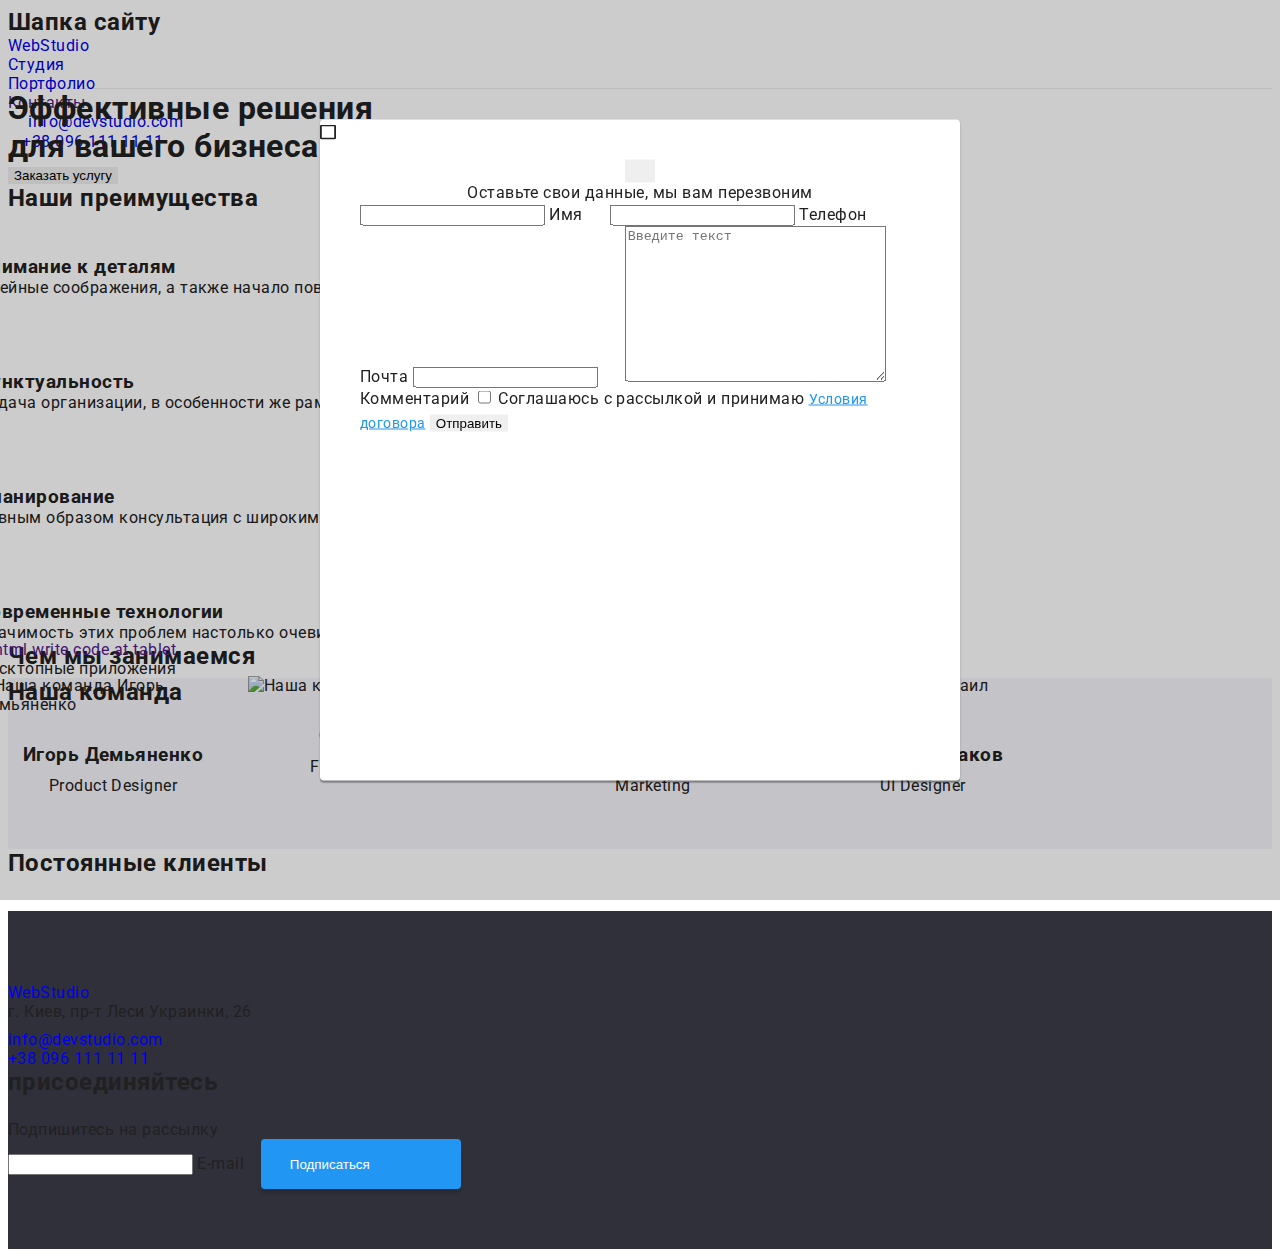
==== index.html @ 6c88e8db "div find" ====
<!DOCTYPE html>
<html lang="ru">

<head>
    <meta charset="UTF-8">
    <meta http-equiv="X-UA-Compatible" content="IE=edge">
    <meta name="viewport" content="width=device-width, initial-scale=1.0">
    <title>Document</title>
    <link
        href="https://fonts.googleapis.com/css2?family=Raleway:wght@700&family=Roboto:wght@400;500;700;900&display=swap"
        rel="stylesheet">
    <link rel="stylesheet" href="https://cdnjs.cloudflare.com/ajax/libs/modern-normalize/1.1.0/modern-normalize.min.css"
        integrity="sha512-wpPYUAdjBVSE4KJnH1VR1HeZfpl1ub8YT/NKx4PuQ5NmX2tKuGu6U/JRp5y+Y8XG2tV+wKQpNHVUX03MfMFn9Q=="
        crossorigin="anonymous" referrerpolicy="no-referrer" />
    <link rel="stylesheet" href="./css/styles.css">

</head>

<body>
        <!-- шапка сайта -->
    <header class="header">
        <h2 class="header__title header__title--visibility-hidden">Шапка сайту</h2>
        
        <div class="nav-tools container-leveling-pages">

            <nav class="navigation">

                    <a href="./index.html" class="logo"><span class="logo__text">Web</span>Studio</a>
                    
                    <ul class="nav-bar">
                        <li class="nav-bar__item"><a href="./index.html" class="nav-bar__link nav-bar__link--current">Студия</a></li>
                        <li class="nav-bar__item"><a href="./portfolio.html" class="nav-bar__link">Портфолио</a></li>
                        <li class="nav-bar__item"><a href="" class="nav-bar__link">Контакты</a></li>
                    </ul>

            </nav>

                <ul class="contacts">
                  
                    <li class="contacts__item">
                        <a href="mailto:info@devstudio.com" class="contacts__link">
                            <svg class="contacts__icon" width="16px" height="12px">
                                <use href="./images/icon/icons.svg#letter"></use>
                            </svg>
                            info@devstudio.com
                        </a>
                    </li>

                    <li class="contacts__item">

                        <a href="tel:+380961111111" class="contacts__link">
                            <svg class="contacts__icon" width="10px" height="16px">
                                <use href="./images/icon/icons.svg#smartphone"></use>
                            </svg>
                            +38 096 111 11 11
                        </a>
                    </li>

                </ul>

        </div>
    </header>
        <!-- Головна частина сторінки -->
    <main>
        <!-- Ефективне рішення -->
        <section class="baner">
            <div class="hero container-leveling-pages">
                <h1 class="hero__title">Эффективные решения <br> для вашего бизнеса</h1>
                <button data-modal-open type="button" class="hero__btn" aria-label="Заказать услугу">Заказать услугу</button>
            </div>
        </section>
        <!-- Наші переваги -->
        <section class="our-advantages section-pading">

            <div class="advantages container-leveling-pages">

                <h2 class="advantages__title header__title--visibility-hidden">Наши преимущества</h2> <!-- Скритий заголовок -->
                
                <ul class="advantages-list">

                    <li class="advantages-list__card">
                        <div class="advantages-list__hold">
                            <svg class="advantages-list__icon" width="70" height="70">
                                <use href="./images/icon/icons.svg#antenna"></use>
                            </svg>
                        </div>
                        <h3 class="advantages-list__title">Внимание к деталям</h3>
                        <p class="advantages-list__description">Идейные соображения, а также начало повседневной работы по
                            формированию позиции.</p>
                    </li>

                    <li class="advantages-list__card">
                        <div class="advantages-list__hold">
                            <svg class="advantages-list__icon" width="70" height="70">
                                <use href="./images/icon/icons.svg#clock"></use>
                            </svg>
                        </div>
                        <h3 class="advantages-list__title">Пунктуальность</h3>
                        <p class="advantages-list__description">Задача организации, в особенности же рамки и место обучения
                            кадров влечет за собой.</p>
                    </li>

                    <li class="advantages-list__card">
                        <div class="advantages-list__hold">
                            <svg class="advantages-list__icon" width="70" height="70">
                                <use href="./images/icon/icons.svg#diagram"></use>
                            </svg>
                        </div>
                        <h3 class="advantages-list__title">Планирование</h3>
                        <p class="advantages-list__description">Равным образом консультация с широким активом в значительной
                            степени обуславливает.</p>
                    </li>

                    <li class="advantages-list__card">
                        <div class="advantages-list__hold">
                            <svg class="advantages-list__icon" width="70" height="70">
                                <use href="./images/icon/icons.svg#astronaut"></use>
                            </svg>
                        </div>
                        <h3 class="advantages-list__title">Современные технологии</h3>
                        <p class="advantages-list__description">Значимость этих проблем настолько очевидна, что реализация
                            плановых заданий.</p>
                    </li>

                </ul>

            </div>

        </section>

        <!-- Чим ми займаємся -->
        <section class="we-do section-pading ">
            <div class="we-works container-leveling-pages">
                <h2 class="we-works__title">Чем мы занимаемся</h2>
              
                <ul class="we-do-list">
                   
                    <li class="we-do-list__item">
                        <div class="we-do-list__image-hold">
                            <a href="" class="we-do-list__link"><img src="./images/we_do/html_write_code_at_tablet.jpg"
                                    alt="html write code at tablet" width="370"></a>
                            <div class="we-do-list__sign-holder">
                                <p class="we-do-list__description">Десктопные приложения</p>
                            </div>
                        </div>
                    </li>

                    <li class="we-do-list__item">
                        <div class="we-do-list__image-hold">
                            <a href="" class="we-do-list__link"><img src="./images/we_do/check_modile_format_website.jpg"
                                    alt="check modile format website" width="370"></a>
                            <div class="we-do-list__sign-holder">
                                <p class="we-do-list__description">Мобильные приложения</p>
                            </div>
                        </div>
                    </li>

                    <li class="we-do-list__item">
                        <div class="we-do-list__image-hold">
                            <a href="" class="we-do-list__link"><img src="./images/we_do/choose_color_on_tablet.jpg"
                                    alt="choose color on tablet" width="370"></a>
                            <div class="we-do-list__sign-holder">
                                <p class="we-do-list__description">Дизайнерские решения</p>
                            </div>
                        </div>
                    </li>

                </ul>
                
            </div>
        </section>
        <!-- Наша команда -->
        <section class="team section-pading">
            <div class="brigade container-leveling-pages">
                <h2 class="brigade__title ">Наша команда</h2>
                <ul class="team-list team-card-holder ">

                    <li class="team-list__item">
                        <article class="card">
                            <div class="img-workers">
                                <img src="./images/team/igor_demjanenko.jpg" alt="Наша команда Игорь Демьяненко"
                                    width="270" class="img-workers__images">
                            </div>

                            <div class="caption-pictures">

                                <h3 class="caption-pictures__sign">Игорь Демьяненко</h3>
                                <p class="caption-pictures__profession">Product Designer</p>
                               
                                <div class="social-network">

                                    <a href="#" class="social-network__link" aria-label="instagram">
                                        <svg class="social-network__icon" width="20" height="20">
                                            <use href="./images/icon/icons.svg#instagram"></use>
                                        </svg>
                                    </a>
                                    <a href="#" class="social-network__link">
                                        <svg class="social-network__icon" width="20" height="20" aria-label="twitter">
                                            <use href="./images/icon/icons.svg#twitter"></use>
                                        </svg>
                                    </a>
                                    <a href="#" class="social-network__link">
                                        <svg class="social-network__icon" width="20" height="20" aria-label="facebook">
                                            <use href="./images/icon/icons.svg#facebook"></use>
                                        </svg>
                                    </a>
                                    <a href="#" class="social-network__link">
                                        <svg class="social-network__icon" width="20" height="20" aria-label="linkedin">
                                            <use href="./images/icon/icons.svg#linkedin"></use>
                                        </svg>
                                    </a>

                                </div>

                            </div>
                        </article>
                    </li>

                    <li class="team-list__item">
                        <article class="card">

                            <div class="img-workers">
                                <img src="./images/team/olga_repina.jpg" alt="Наша команда Ольга Репина" width="270" class="img-workers__images">
                            </div>

                            <div class="caption-pictures">
                                <h3 class="caption-pictures__sign">Ольга Репина</h3>
                                <p class="caption-pictures__profession">Frontend Developer</p>

                                <div class="social-network">

                                    <a href="#" class="social-network__link" aria-label="instagram">
                                        <svg class="social-network__icon" width="20" height="20">
                                            <use href="./images/icon/icons.svg#instagram"></use>
                                        </svg>
                                    </a>
                                    <a href="#" class="social-network__link">
                                        <svg class="social-network__icon" width="20" height="20" aria-label="twitter">
                                            <use href="./images/icon/icons.svg#twitter"></use>
                                        </svg>
                                    </a>
                                    <a href="#" class="social-network__link">
                                        <svg class="social-network__icon" width="20" height="20" aria-label="facebook">
                                            <use href="./images/icon/icons.svg#facebook"></use>
                                        </svg>
                                    </a>
                                    <a href="#" class="social-network__link">
                                        <svg class="social-network__icon" width="20" height="20" aria-label="linkedin">
                                            <use href="./images/icon/icons.svg#linkedin"></use>
                                        </svg>
                                    </a>

                                </div>

                            </div>
                        </article>
                    </li>

                    <li class="team-list__item">
                        <article class="card">

                            <div class="img-workers">
                                <img src="./images/team/nikolai_tarasov.jpg" alt="Наша команда Николай Тарасов "
                                    width="270" class="img-workers__images">
                            </div>

                            <div class="caption-pictures">
                                <h3 class="caption-pictures__sign">Николай Тарасов</h3>
                                <p class="caption-pictures__profession">Marketing</p>

                                <div class="social-network">

                                    <a href="#" class="social-network__link" aria-label="instagram">
                                        <svg class="social-network__icon" width="20" height="20">
                                            <use href="./images/icon/icons.svg#instagram"></use>
                                        </svg>
                                    </a>
                                    <a href="#" class="social-network__link">
                                        <svg class="social-network__icon" width="20" height="20" aria-label="twitter">
                                            <use href="./images/icon/icons.svg#twitter"></use>
                                        </svg>
                                    </a>
                                    <a href="#" class="social-network__link">
                                        <svg class="social-network__icon" width="20" height="20" aria-label="facebook">
                                            <use href="./images/icon/icons.svg#facebook"></use>
                                        </svg>
                                    </a>
                                    <a href="#" class="social-network__link">
                                        <svg class="social-network__icon" width="20" height="20" aria-label="linkedin">
                                            <use href="./images/icon/icons.svg#linkedin"></use>
                                        </svg>
                                    </a>

                                </div>

                            </div>
                        </article>
                    </li>

                    <li class="team-list__item">
                        <article class="card">

                            <div class="img-workers">
                                <img src="./images/team/mihail_ermakov.jpg" alt="Наша команда Михаил Ермаков "
                                    width="270" class="img-workers__images">
                            </div>

                            <div class="caption-pictures">
                                <h3 class="caption-pictures__sign">Михаил Ермаков</h3>
                                <p class="caption-pictures__profession">UI Designer</p>

                                <div class="social-network">

                                    <a href="#" class="social-network__link" aria-label="instagram">
                                        <svg class="social-network__icon" width="20" height="20">
                                            <use href="./images/icon/icons.svg#instagram"></use>
                                        </svg>
                                    </a>
                                    <a href="#" class="social-network__link">
                                        <svg class="social-network__icon" width="20" height="20" aria-label="twitter">
                                            <use href="./images/icon/icons.svg#twitter"></use>
                                        </svg>
                                    </a>
                                    <a href="#" class="social-network__link">
                                        <svg class="social-network__icon" width="20" height="20" aria-label="facebook">
                                            <use href="./images/icon/icons.svg#facebook"></use>
                                        </svg>
                                    </a>
                                    <a href="#" class="social-network__link">
                                        <svg class="social-network__icon" width="20" height="20" aria-label="linkedin">
                                            <use href="./images/icon/icons.svg#linkedin"></use>
                                        </svg>
                                    </a>

                                </div>

                            </div>
                        </article>
                    </li>
                </ul>
            </div>
        </section>
        <!-- Наші клієнти -->
        <section class="our-client section-pading">

            <div class="clients container-leveling-pages">

                <h2 class="clients__title">Постоянные клиенты</h2>
                
                <ul class="clients-list">
                    
                    <li class="clients-list__item">

                        <a href="#" class="clients-list__link">
                            <svg class="clients-list__icon" width="106" height="60">
                                <use href="./images/icon/icons.svg#ya_co"></use>
                            </svg>
                        </a>

                    </li>

                    <li class="clients-list__item">

                        <a href="#" class="clients-list__link">
                            <svg class="clients-list__icon" width="106" height="60">
                                <use href="./images/icon/icons.svg#company"></use>
                            </svg>
                        </a>

                    </li>

                    <li class="clients-list__item">
                        <a href="#" class="clients-list__link">
                            <svg class="clients-list__icon" width="106" height="60">
                                <use href="./images/icon/icons.svg#company_2"></use>
                            </svg>
                        </a>
                    </li>

                    <li class="clients-list__item">
                        <a href="#" class="clients-list__link">
                            <svg class="clients-list__icon" width="106" height="60">
                                <use href="./images/icon/icons.svg#foster"></use>
                            </svg>
                        </a>
                    </li>

                    <li class="clients-list__item">

                        <a href="#" class="clients-list__link">
                            <svg class="clients-list__icon" width="106" height="60">
                                <use href="./images/icon/icons.svg#brand"></use>
                            </svg>
                        </a>

                    </li>

                    <li class="clients-list__item">

                        <a href="#" class="clients-list__link">
                            <svg class="clients-list__icon" width="106" height="60">
                                <use href="./images/icon/icons.svg#company_3"></use>
                            </svg>
                        </a>

                    </li>
                </ul>
            </div>
        </section>
    </main>
        <!-- Футер -->
    <footer class="footer">

        <div class="footer-holder container-leveling-pages">

            <div class="footer-contact">

                <a href="./index.html" class="logo logo--light"><span class="logo__text">Web</span>Studio</a>
                
                <address class="adress">

                    <p class="adress__line">г. Киев, пр-т Леси Украинки, 26</p>
                    
                    <ul class="footer-contact-list">

                        <li class="footer-contact-list__item">
                            <a href="mailto:info@devstudio.com" class="footer-contact-list__link">info@devstudio.com</a>
                        </li>

                        <li class="footer-contact-list__item">
                            <a href="tel:+380961111111" class="footer-contact-list__link">+38 096 111 11 11</a>
                        </li>
                   
                    </ul>

                </address>
            </div>

            <div class="join">

                <h2 class="join__title">присоединяйтесь</h2>

                <div class="social-network">

                    <a href="#" class="social-network__link social-network__link--darken">
                        <svg class="social-network__icon" width="20px" height="20px">
                            <use href="./images/icon/icons.svg#instagram"></use>
                        </svg>
                    </a>

                    <a href="#" class="social-network__link social-network__link--darken">
                        <svg class="social-network__icon" width="20px" height="20px">
                            <use href="./images/icon/icons.svg#twitter"></use>
                        </svg>
                    </a>

                    <a href="#" class="social-network__link social-network__link--darken">
                        <svg class="social-network__icon" width="20px" height="20px">
                            <use href="./images/icon/icons.svg#facebook"></use>
                        </svg>
                    </a>

                    <a href="#" class="social-network__link social-network__link--darken">
                        <svg class="social-network__icon" width="20px" height="20px">
                            <use href="./images/icon/icons.svg#linkedin"></use>
                        </svg>
                    </a>

                </div>

            </div>

            <div class="newsletter-subscribe">

                <p class="newsletter-subscribe__title">Подпишитесь на рассылку</p>
                
                <form class="form-subscribe">

                    <div class="register">
                    <input
                     type="email"
                     name="email_news"
                     id="mail_news"
                     class="register__input"
                     placeholder=" "/>
                        
                     <label for="mail_news" class="register__label">E-mail</label>
                     <button type="submit" class="register__button subscribe-btn">
                        Подписаться
                        <svg class="register__icon send-email" width="24" height="24">
                        <use href="./images/icon/icons.svg#send"></use>
                    </svg>
                    </button> 
                    </div>
                    
                </form>
             
            </div>

        </div>
    </footer>
        <!-- Модальне вікно -->
    <div class="backdrop backdrop--is-hidden" data-modal>

        <div class="modal">

            <button data-modal-close class="modal__button-close">

                <svg class="modal__icon" width="18" height="18">
                    <use href="./images/icon/icons.svg#close_black"></use>
                </svg>

            </button>

            <p class="modal__title">Оставьте свои данные, мы вам перезвоним</p>
            
            <div class="registration-form">
                
                <label for="user-name" class="registration-form__field">
                    <input type="text" name="user_name" id="user-name" class="registration-form__input"  minlength="5"/>
                    <span class="registration-form__name">Имя</span>
                    <span class="">
                        <svg class="registration-form__icon" width="18" height="18">
                            <use href="./images/icon/icons.svg#person_black"></use>
                        </svg>
                    </span>
                </label>

                <label for="user-phone" class="registration-form__field">
                    <input type="tel" name="user_phone" id="user-phone" class="registration-form__input" />
                    <span class="registration-form__name">Телефон</span>
                    <span class="">
                        <svg class="registration-form__icon" width="18" height="18">
                            <use href="./images/icon/icons.svg#phone_black"></use>
                        </svg>
                    </span>
                </label>

                <label for="user-mail" class="registration-form__field">
                    <span class="registration-form__name">Почта</span>
                    <input type="email" name="user_mail" id="user-mail" class="registration-form__input" />
                    <span class="">
                        <svg class="registration-form__icon" width="18" height="18">
                            <use href="./images/icon/icons.svg#email_black"></use>
                        </svg>
                    </span>
                </label>

                <label for="textarea" class="registration-form__area">
                    <textarea name="textarea" id="textarea" cols="30" rows="10" class="registration-form__area-input" placeholder="Введите текст"></textarea>
                    <span class="registration-form__name">Комментарий </span>
                </label>

                <label for="check" class="registration-form__checkbox">
                    <input type="checkbox" class="registration-form__checkbox-input" id="check" required value="check"/>
                    Соглашаюсь с рассылкой и принимаю 
                    <a href="#" class="contract">Условия договора</a>
                    <span class="check-icon"></span>
                </label>

                <button type="submit" class="registration-form__button-send">Отправить</button>
            </div>
        </div>    
    </div>

        
<script src="./js/modal.js"></script>

</body>

</html>
---- css/styles.css ----
:root {
  --logo-color-dark: #000000; /*логотип футер*/
  --text-title-color-btn-dark: #212121; /*колір тексту заголовків*/
  --text-subtitle-color: #757575; /*колір тексту опису*/
  --text-hero-section-logo-light: #ffffff; /*колір тексту секція героя*/
  --akcent-color: #2196f3; /*колір активного стану ссилок кнопки*/
  --footer-contact-color: rgba(255, 255, 255, 0.6); /* колір ссилок футера*/
  --background-section: #f5f4fa;
  --icon-color: #afb1b8;
  --font-weight-bold: 700; /*Bold*/
  --set-gap: 30px;
  --timing-function:cubic-bezier(0.4, 0, 0.2, 1);
  --trans-direct:250ms;
}

body {
  font-family: Roboto, sans-serif;
  color: var(--text-title-color-btn-dark);
  background-color: var(--text-hero-section-logo-light);
  letter-spacing: 0.03em;
}
ul {
  list-style: none;
  margin: 0;
  padding: 0;
}
button {
  border: none;
}

h1,
h2,
h3,
h4,
h5,
h6,
p {
  margin: 0;
}
a {
  list-style: none;
  text-decoration: none;
}

img {
  display: block;
  max-width: 100%;
  height: auto;
}
.container {
  margin-left: auto;
  margin-right: auto;
  width: 1200px;
  padding-left: 15px;
  padding-right: 15px;
}
.section {
  padding-top: 94px;
  padding-bottom: 94px;
}
.visibility-hidden {
  visibility: hidden;
  position: absolute;
  clip: rect(0 0 0 0);
  width: 1px;
  height: 1px;
  margin: -1px;
}
/*studia page font style*/

/* header font style  */
.logo-dark {
  font-family: Raleway;
  font-weight: var(--font-weight-bold);
  font-size: 26px; /* лого хедер*/
  line-height: 1.19;
  text-decoration: none;
  color: var(--logo-color-dark);
  padding: 24px 0px 25px 0;
  margin-right: 93px;
}
.web {
  font-weight: var(--font-weight-bold);
  font-size: 26px; /* лого хедер*/
  line-height: 1.19;
  text-decoration: none;
  color: var(--akcent-color);
}

.nav-bar-list a {
  text-decoration: none;
  font-weight: 500;
  font-size: 14px; /* навігація сайту*/
  line-height: 1.14;
  color: var(--text-title-color-btn-dark);
  padding: 32px 0;
  transition-property: color;
  transition-duration: var(--trans-direct);
  transition-timing-function: var(--timing-function);
}

.nav-bar-list a:hover,
.nav-bar-list a:focus {
  text-decoration: none; /* фокус кнопок навігації*/
  color: var(--akcent-color);
  
}
.link,.link-current{
  display: block;
}
.nav-bar-list .link-current {
  text-decoration: none;
  color: var(--akcent-color); /* фокус ссилок навігації*/
}

.contact {
  text-decoration: none;
  font-weight: 500;
  font-size: 14px; /* контакти*/
  line-height: 1.14;
  color: var(--text-subtitle-color);
  transition-property: color;
  transition-duration: var(--trans-direct);
  transition-timing-function:var(--timing-function);
}
.contact:hover,.contact:focus {
  text-decoration: none; /* фокус на контактах*/
  color: var(--akcent-color);
}

/* header flex style  */

/* logo+navbar  */
.header {
  height: 80px;
  border-bottom: 1px solid #ececec;
}
.nav-block {
  display: flex;
  justify-content: space-between;
}

.nav-bar-whith-logo {
  display: flex;
  align-items: center;
  height: 80px;
}

.nav-bar-item {
  display: inline-block;
}
.nav-bar-item:not(:last-child) {
  margin-right: 50px;
}
.link-current {
  position: relative;

}
.link-current::after {
  content: " ";
  position: absolute;
  bottom: 0;
  display: block;
  width: 100%;
  height: 4px;
  border-radius: 2px;
  background-color: var(--akcent-color);
}

/* contact  */

.contact-box-list {
  display: flex;
  align-items: center;
}
.contact {
  display: flex;
  align-items: center;
}
.contact-box-item:not(:last-child) {
  margin-right: 50px;
}

.icon-header {
  fill: currentColor;
  margin-right: 8px;
}

/* hero section font style  */

.hero-section {
  font-family: inherit;
  max-width: 1600px;
  height: 600px;
  margin-left: auto;
  margin-right: auto;
  background-color: #c4c4c4;
  background-image: linear-gradient(
      to left top,
      rgba(47, 48, 58, 0.4),
      rgba(47, 48, 58, 0.4)
    ),
    url(../images/image_hero.jpg);
  padding: 200px 0;
  box-shadow: 0px 4px 4px rgba(0, 0, 0, 0.25);
  background-size: cover;
  background-position: center;
}

.main-title {
  font-weight: 900;
  font-size: 44px;
  line-height: 1.36;
  color: var(--text-hero-section-logo-light);
  letter-spacing: 0.06em;
  text-align: center;
  text-transform: uppercase;
  margin-bottom: 30px;
}

.btn-order-service {
  padding: 10px 32px;
  display: block;
  margin: 0 auto;
  font-weight: var(--font-weight-bold);
  font-size: 16px; /* кнопк азаказать услугу*/
  line-height: 1.87;
  background-color: var(--akcent-color);
  color: var(--text-hero-section-logo-light);
  cursor: pointer;
  text-align: center;
  flex-basis: 50px;
  border-radius: 4px;
  transition-property: background-color;
  transition-duration: var(--trans-direct);
  transition-timing-function:var(--timing-function);
}

.btn-order-service:hover,
.btn-order-service:focus{
  background-color: rgba(24, 140, 232, 1);
  
}

/* advantegse styles  */

.advantages-list {
  list-style: none;
  display: flex;
  flex-wrap: wrap;
  margin-left: calc(-1 * var(--set-gap));
  margin-top: calc(-1 * var(--set-gap));
}
.advantages-list > .item-card {
  flex-basis: calc(100% / 4 - var(--set-gap));
  margin-left: var(--set-gap);
  margin-top: var(--set-gap);
}

.advantages-title {
  font-weight: var(--font-weight-bold); /* секція наші переваги*/
  font-size: 14px;
  line-height: 1.14;
  text-transform: uppercase;
  margin-top: 30px;
  margin-bottom: 10px;
}
.advantages-description {
  font-size: 14px; /* секція наші переваги*/
  line-height: 1.71;
  color: var(--text-subtitle-color);
}
.icon-advant {
  display: block;
}
.icon-hold {
  padding: 25px 100px;
  background: var(--background-section);
  border-radius: 4px;
}
/* what do you do  */
.we-do {
  padding-top: 0;
}
.what-we-do {
  font-weight: var(--font-weight-bold);
  font-size: 36px;
  line-height: 1.16;
  text-align: center;
  margin-bottom: 50px;
}

.we-do-list {
  list-style: none;
  display: flex;
  flex-wrap: wrap;
  margin-left: calc(-1 * var(--set-gap));
  margin-top: calc(-1 * var(--set-gap));
}
.we-do-item {
  display: block;
  width: 370px;
}
.we-do-list > .we-do-item {
  flex-basis: calc(100% / 3 - var(--set-gap));
  margin-left: var(--set-gap);
  margin-top: var(--set-gap);
}

.link-image {
  position: relative;
}

.sign-holder {
  background: rgba(47, 48, 58, 0.8);
  width: 370px;
  height: 70px;
  position: absolute;
  bottom: 0;
  display: flex;
  justify-content: center;
  align-items: center;
}

.sign-image-doing {
  font-weight: bold;
  font-size: 14px;
  line-height: 1.14;
  letter-spacing: 0.03em;
  text-transform: uppercase;
  color: var(--text-hero-section-logo-light);
}
/* Team  */
.team {
  background-color: var(--background-section);
}
.card-element {
  background-color: var(--text-hero-section-logo-light);
  box-shadow: 0px 1px 3px rgba(0, 0, 0, 0.12), 0px 1px 1px rgba(0, 0, 0, 0.14),
    0px 2px 1px rgba(0, 0, 0, 0.2);
  border-radius: 0px 0px 4px 4px;
}
.team-title {
  font-weight: var(--font-weight-bold);
  font-size: 36px;
  line-height: 1.16;
  text-align: center;
  margin-bottom: 50px;
}
.profession {
  font-size: 16px;
  line-height: 1.18;
  color: var(--text-subtitle-color);
}
.team-card-sign {
  font-size: 16px;
  line-height: 1.18;
}
.team-card-holder {
  list-style: none;
  display: flex;
  flex-wrap: wrap;
  margin-left: calc(-1 * var(--set-gap));
  margin-top: calc(-1 * var(--set-gap));
}
.team-card-holder > .card-element {
  flex-basis: calc(100% / 4 - var(--set-gap));
  margin-left: var(--set-gap);
  margin-top: var(--set-gap);
}
.caption-pictures {
  text-align: center;
  padding: 30px 0;
}
.caption-pictures h3 {
  margin-bottom: 10px;
}
.profession {
  margin-bottom: 16px;
}

.social-link-holder {
  display: flex;
  justify-content: center;
  align-items: center;
}

.social-link {
  display: flex;
  align-items: center;
  justify-content: center;
  width: 44px;
  height: 44px;
  border-radius: 50%;
  fill: var(--icon-color);
  transition-property: background-color, fill;
  transition-duration: var(--trans-direct);
  transition-timing-function:var(--timing-function);
}
.social-link:hover,
.social-link:focus {
  fill: var(--text-hero-section-logo-light);
  background-color: var(--akcent-color);
  
}
.social-link:not(:last-child) {
  margin-right: 10px;
}

.clients-title {
  font-weight: var(--font-weight-bold);
  font-size: 36px;
  line-height: 1.16;
  text-align: center;
  letter-spacing: 0.03em;
  color: var(--text-title-color-btn-dark);
  margin-bottom: 50px;
}

.clients-list {
  display: flex;
  flex-wrap: wrap;
  margin-left: calc(-1 * var(--set-gap));
  margin-top: calc(-1 * var(--set-gap));
}
.client-item {
  flex-basis: calc(100% / 6 - var(--set-gap));
  margin-left: var(--set-gap);
  margin-top: var(--set-gap);
}

.client-border {
  display: flex;
  align-items: center;
  justify-content: center;
}
.holder-svg-client {
  display: flex;
  align-items: center;
  justify-content: center;
  width: 166px;
  height: 92px;
  border: 1px solid var(--icon-color);
  border-radius: 4px;
  transition-property: border;
  transition-duration: var(--trans-direct);
  transition-timing-function:var(--timing-function);
}

.holder-svg-client:focus svg,
.holder-svg-client:hover svg {
  fill: var(--akcent-color);
}

.holder-svg-client:focus,
.holder-svg-client:hover {
  border: 1px solid var(--akcent-color);
  border-radius: 4px;
 }

.icon-clients {
  fill: var(--icon-color);
  transition-property: fill;
  transition-duration: var(--trans-direct);
  transition-timing-function:var(--timing-function);
}

/* footer font style  */
.logo-light {
  font-family: Raleway;
  font-style: normal;
  font-weight: var(--font-weight-bold);
  font-size: 26px;
  line-height: 1.19;
  text-decoration: none;
  color: var(--text-hero-section-logo-light);
}

footer {
  background-color: #2f303a;
  padding-top: 72px;
  padding-bottom: 60px;
}


.holder {
  display: flex;
  justify-content: flex-start;
  align-items: baseline;
}

.adress {
  font-style: normal;
}

.contact-footer {
  text-decoration: none;
  font-size: 14px;
  line-height: 1,71;
  letter-spacing: 0.03em;        /* контакти футер*/
  color: rgba(255, 255, 255, 0.6);
}

.adress-line {
  font-size: 14px;
  line-height: 1.71;
  color: var(--text-hero-section-logo-light);
}

.logo-light {
  display: block;
  margin-bottom: 20px;

}
address p {
  margin-top: 0;
  margin-bottom: 9px;
}

.footer-item:not(:last-child) {
  margin-bottom: 6px;
}
/* Social link footer style  */
.basement-title {
  font-weight: var(--font-weight-bold);
  font-size: 14px;
  line-height: 1.14;
  letter-spacing: 0.03em;
  text-transform: uppercase;
  color: var(--text-hero-section-logo-light);
  margin-bottom: 20px;
}
.basement {
  width: 206px;
  height: 80px;
  margin-left: 70px;
  margin-right: 93px;
}
.darken {
  fill: var(--text-hero-section-logo-light);
  background-color: rgba(255, 255, 255, 0.1);
}

.form-subscribe{
  display: flex;
  align-items: center;
}

.sbscr-holder {
  position: relative;
}
.sbscr {
  position: absolute;
  top:15px;
  left: 16px;
  font-size: 16px;
  line-height: 1.25;
  letter-spacing: 0.03em;
  color: rgba(255, 255, 255, 0.6);
  opacity: 1;
  transition: opacity var(--trans-direct) var(--timing-function);
}

.mail-sbscr:focus + .sbscr,
.mail-sbscr:not(:placeholder-shown) + .sbscr {
  opacity: 0;
}

.newsletter-title {
  margin-bottom: 20px;
  font-weight: bold;
  font-size: 14px;
  line-height: 1.14;
  letter-spacing: 0.03em;
  text-transform: uppercase;
  color: var(--text-hero-section-logo-light);
}

.mail-sbscr{
  height: 50px;
  width: 358px;
  background-color: rgba(33, 150, 243, 0);
  border: 1px solid rgba(255, 255, 255, 0.3);
  border-radius: 4px;
  color: var(--text-hero-section-logo-light);
  padding-left: 10px;
 
}
.subscribe-btn{
  margin-left: 12px;
  display: inline-flex;
  align-items: center;
  padding-left: 29px;
  width: 200px;
  height: 50px;
  background-color: var(--akcent-color);
  box-shadow: 0px 4px 4px rgba(0, 0, 0, 0.15);
  border-radius: 4px;
  color: var(--text-hero-section-logo-light);
  transition: background-color var(--trans-direct) var(--timing-function);
}

.send-email {
  fill: var(--text-hero-section-logo-light);
  margin-left: 10px;
}
.subscribe-btn:hover,
.subscribe-btn:focus {
 background-color: #188CE8;
}


/* Modal window */
.backdrop {
  position: fixed;
  top: 0;
  left: 0;
  width: 100%;
  height: 100%;
  background-color: rgba(0, 0, 0, 0.2);
  z-index: 10;
  opacity: 1;
  transition: opacity 250ms var(--timing-function);
}

.backdrop.is-hidden{
  visibility: hidden;
  opacity: 0;
  pointer-events: none;
}

.backdrop.is-hidden .modal{
transform: translate(-50%, -50%) scale(1.2);
}

.modal {
  position: absolute;
  top: 50%;
  left: 50%;

  display: flex;
  flex-direction: column;
  align-items: center;
  padding: 40px;

  min-height: 581px;
  min-width: 528px;
  border-radius: 4px;
  background-color: var(--text-hero-section-logo-light);
  box-shadow: 0px 1px 3px rgba(0, 0, 0, 0.12), 0px 1px 1px rgba(0, 0, 0, 0.14), 0px 2px 1px rgba(0, 0, 0, 0.2);

  transform: translate(-50%,-50%) scale(1);
  transition: transform var(--trans-direct) var(--timing-function);
}

.close-modal {
  position: absolute;
  top: 8px;
  right: 8px;

  display: flex;
  align-items: center;
  justify-content: center;

  background-color: var(--text-hero-section-logo-light);
  height: 30px;
  width: 30px;
  border-radius:50%;
  padding: 0;
  border: 1px solid rgba(0, 0, 0, 0.1);
  
}

.close-btn {
  fill:var(--logo-color-dark);
  transition: fill var(--trans-direct) var(--timing-function);
}

.close-modal:focus .close-btn,
.close-modal:hover .close-btn {
  fill: var(--akcent-color);
}

.form-holder {
  display: flex;
  flex-direction: column;
  align-items: center;
  }

.form-title {
  font-weight: var(--font-weight-bold);
  font-size: 20px;
  line-height: 1.15;
  letter-spacing: 0.03em;
  color: var(--text-title-color-btn-dark);
  margin-bottom: 12px;
}

.form-field {
  position: relative;
  width: 448px;
  height: 58px;
  padding-top: 18px;
  margin-bottom: 10px;
}

.form-imput {
  appearance:none;
  width: 448px;
  height: 40px;
  padding-left: 30px;
  border-radius: 4px;
  border: 1px solid rgba(33, 33, 33, 0.2);
  outline: none;
  transition: border var(--trans-direct) var(--timing-function);
}

.form-name {
  position: absolute;
  top: 0;
  left: 0;

  font-size: 12px;
  line-height: 1.17;
  letter-spacing: 0.01em;
  color: var(--text-subtitle-color);
}

.form-icon {
  position: absolute;
  left: 12px;
  bottom: 11px;
  fill: var(--text-title-color-btn-dark);
  transition: fill var(--trans-direct) var(--timing-function);
}

.area-hold {
  position: relative;
  width: 448px;
  height: 138px;
  padding-top: 18px;
  margin-bottom: 20px;
}

.form-area {
  resize: none;
  width: 448px;
  height: 120px;
  font-size: 12px;
  line-height: 1.17;
  letter-spacing: 0.01em;
  padding: 12px 16px;
  border-radius: 4px;
  border: 1px solid rgba(33, 33, 33, 0.2);
  color: var(--text-title-color-btn-dark);
  outline: none;
  transition: border var(--trans-direct) var(--timing-function);
  }
 
.form-imput:focus{
  border: 1px solid var(--akcent-color);
 
 }
.form-area:focus {
  border:1px solid var(--akcent-color);
}

.form-field:focus-within .form-icon {
  fill: var(--akcent-color);
}

.i-agree input {
 visibility: hidden;
}

.i-agree {
  position: relative;
  display: inline-block;
  padding-left: 4px;
  width: 423px;
  height: 24px;
  font-size: 14px;
  line-height: 1.71;
  letter-spacing: 0.03em;
  color: var(--text-subtitle-color);
  transition:  background-image var(--trans-direct) var(--timing-function);
}

.checkbox-form {
  outline: none;
}

.checkbox-form:checked ~ .check-icon {
background-image: url(../images/icon/iconcheck.svg);
}

.checkbox-form input:focus ~.check-icon {
  background-image: url(../images/icon/iconoff.svg);
}

.i-agree:focus-within .check-icon {
  width: 16px;
  height: 15px;
  border-radius: 2px;
  border: 1px solid var(--akcent-color);
  background-image: none;
}

.form-area::placeholder {
  font-size: 12px;
  line-height: 1,17;
  letter-spacing: 0.01em;
  color: rgba(117, 117, 117, 0.5);
}

.contract {
  font-size: 14px;
  line-height: 1.71;
  letter-spacing: 0.03em;
  text-decoration: underline;
  color: var(--akcent-color);
}

.check-icon {
  position: absolute;
  top: 5px;
  left: 0;
  display: block;
  width: 16px;
  height: 15px;
  background-image: url(../images/icon/iconoff.svg);
  background-size: 100% 100%;
  transition:background-image var(--trans-direct) var(--timing-function) ;
}

.send-form {
  margin-top: 30px;
  width: 200px;
  height: 50px;
  background: var(--akcent-color);
  box-shadow: 0px 4px 4px rgba(0, 0, 0, 0.15);
  border-radius: 4px;
  font-weight: var(--font-weight-bold);
  font-size: 16px;
  line-height: 1.87;
  letter-spacing: 0.06em;
  color: var(--text-hero-section-logo-light);
  transition:background-color var(--trans-direct) var(--timing-function) ;
}

.send-form:hover,
.send-form:focus {
  background-color: #188CE8;
}

/* Portfolio Page*/

.curent-btn {
  background-color: var(--akcent-color);
  color: var(--text-hero-section-logo-light);
}

.filter-box-portfolio button:focus,
.filter-box-portfolio button:hover {
  color: var(--text-hero-section-logo-light);
  background-color: var(--akcent-color);
  box-shadow: 0px 3px 1px rgba(0, 0, 0, 0.1), 0px 1px 2px rgba(0, 0, 0, 0.08),
    0px 2px 2px rgba(0, 0, 0, 0.12);
}

.sign-work {
  font-weight: var(--font-weight-bold);
  font-size: 18px;
  line-height: 2;
  letter-spacing: 0.06em;
  color: var(--text-title-color-btn-dark);
}

.filter-work-sign {
  font-size: 16px;
  line-height: 1.87;
  color: var(--text-subtitle-color);
  letter-spacing: 0.03em;
}

.filter-box-portfolio {
  display: flex;
  justify-content: center;
  align-items: center;
  margin-bottom: 50px;
  transition:color var(--trans-direct) var(--timing-function), box-shadow var(--trans-direct) var(--timing-function), background-color var(--trans-direct) var(--timing-function);
}

.filter-btn {
  font-family: inherit;
  background-color: #f5f4fa;
  padding: 6px 22px;
  border-radius: 4px;
  border: #f5f4fa;
  font-weight: 500;
  font-size: 16px;
  line-height: 1.62;
  letter-spacing: 0.03em;
  color: var(--text-title-color-btn-dark);
  cursor: pointer;
}

.filter-btn:not(:last-child) {
  margin-right: 8px;
}

/* main page style portfolio  */

.portfolio-set {
  display: flex;
  flex-wrap: wrap;
  margin-left: calc(-1 * var(--set-gap));
  margin-top: calc(-1 * var(--set-gap));
}

.item-portfolio {
  flex-basis: calc(100% / 3 - var(--set-gap));
  margin-left: var(--set-gap);
  margin-top: var(--set-gap);
}

.card-poster:hover,
.card-poster:focus {
  box-shadow: 0px 1px 1px rgba(0, 0, 0, 0.12), 0px 4px 4px rgba(0, 0, 0, 0.06),
    1px 4px 6px rgba(0, 0, 0, 0.16);
}

.card-poster {
  box-shadow: none;
  display: block;
  border: 1px solid #eeeeee;
  transition:box-shadow var(--trans-direct) var(--timing-function);
}

.image-thumb {
  position: relative;
  overflow: hidden;
}

.work-description {
  position: absolute;
  top: 0;
  left: 0;
  width: 100%;
  height: 100%;
  background-color: rgba(33, 150, 243, 0.9);
  padding: 63px 24px;
  transform: translateY(100%);
  opacity: 0;
  transition: transform var(--trans-direct) var(--timing-function), opacity var(--trans-direct) var(--timing-function);
 }

.card-poster:hover .work-description {
  transform: translateY(0);
  opacity: 1;
}

.tehno-anagraph {
  font-size: 18px;
  line-height: 1.5;
  letter-spacing: 0.03em;
  color: var(--text-hero-section-logo-light);
  text-align: center;
}

.card-contetnt {
  text-align: start;
  padding: 20px 24px;
}

.card-contetnt p {
  margin: 0;
}

.card-contetnt h2 {
  margin-bottom: 4px;
}
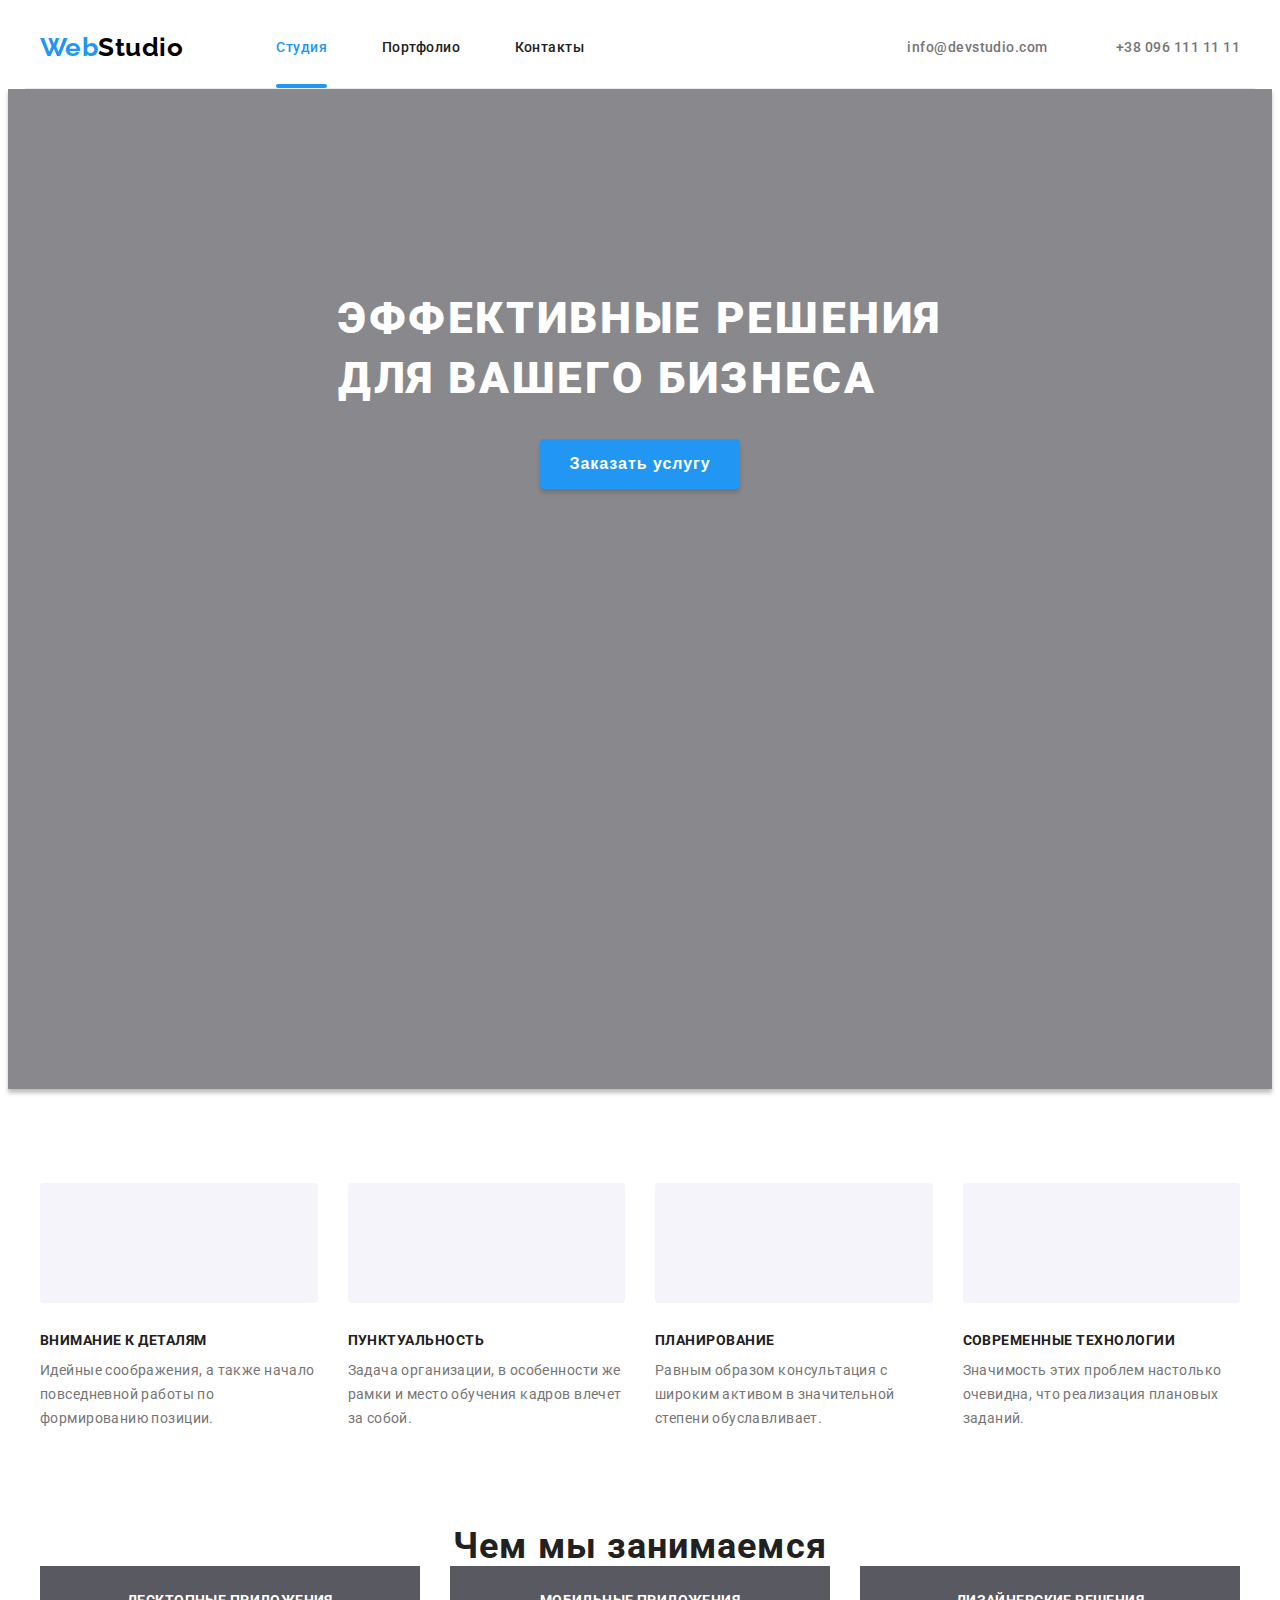
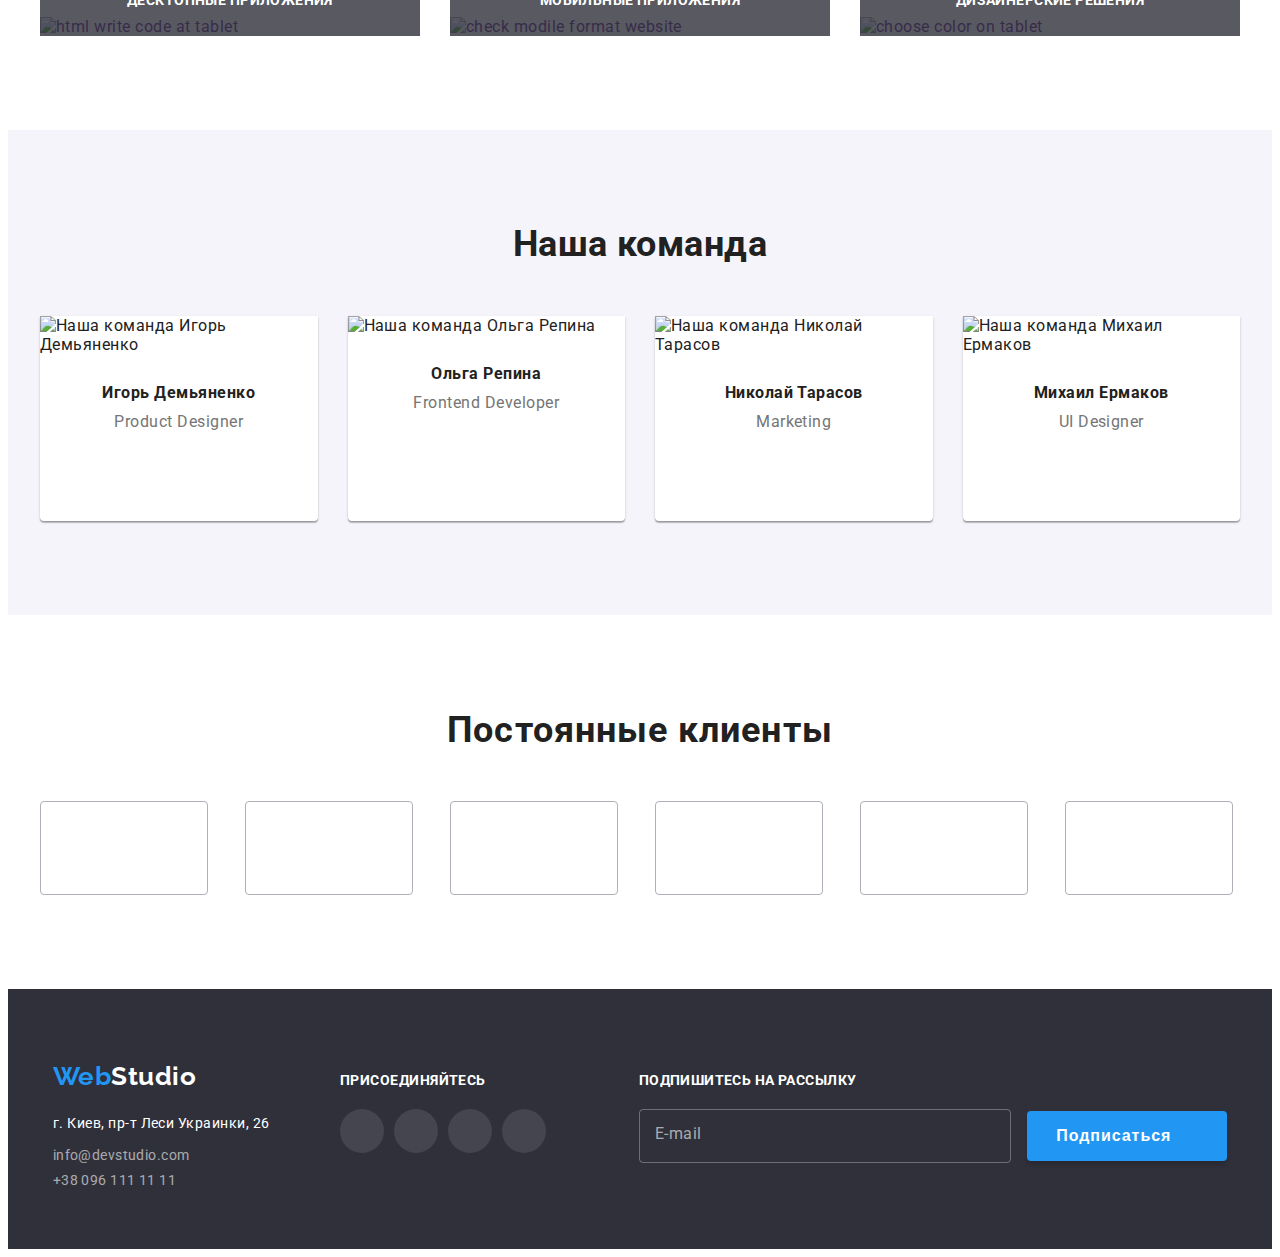
==== commit b4b02350: "Prepros done" ====
--- a/index.html
+++ b/index.html
@@ -12,20 +12,20 @@
     <link rel="stylesheet" href="https://cdnjs.cloudflare.com/ajax/libs/modern-normalize/1.1.0/modern-normalize.min.css"
         integrity="sha512-wpPYUAdjBVSE4KJnH1VR1HeZfpl1ub8YT/NKx4PuQ5NmX2tKuGu6U/JRp5y+Y8XG2tV+wKQpNHVUX03MfMFn9Q=="
         crossorigin="anonymous" referrerpolicy="no-referrer" />
-    <link rel="stylesheet" href="./css/styles.css">
+    <link rel="stylesheet" href="./css/main.min.css">
 
 </head>
 
 <body>
         <!-- шапка сайта -->
     <header class="header">
-        <h2 class="header__title header__title--visibility-hidden">Шапка сайту</h2>
+        <h2 class="header__title-visibility-hiden">Шапка сайту</h2>
         
-        <div class="nav-tools container-leveling-pages">
+        <div class="nav-tools">
 
             <nav class="navigation">
 
-                    <a href="./index.html" class="logo"><span class="logo__text">Web</span>Studio</a>
+                    <a href="./index.html" class="logo-header"><span class="logo__text">Web</span>Studio</a>
                     
                     <ul class="nav-bar">
                         <li class="nav-bar__item"><a href="./index.html" class="nav-bar__link nav-bar__link--current">Студия</a></li>
@@ -64,19 +64,19 @@
     <main>
         <!-- Ефективне рішення -->
         <section class="baner">
-            <div class="hero container-leveling-pages">
+            <div class="hero">
                 <h1 class="hero__title">Эффективные решения <br> для вашего бизнеса</h1>
-                <button data-modal-open type="button" class="hero__btn" aria-label="Заказать услугу">Заказать услугу</button>
+                <button data-modal-open type="button" class="btn-hero" aria-label="Заказать услугу">Заказать услугу</button>
             </div>
         </section>
         <!-- Наші переваги -->
-        <section class="our-advantages section-pading">
+        <section class="our-advantages">
+
+            <h2 class="advantages__title">Наши преимущества</h2> <!-- Скритий заголовок -->
 
             <div class="advantages container-leveling-pages">
 
-                <h2 class="advantages__title header__title--visibility-hidden">Наши преимущества</h2> <!-- Скритий заголовок -->
-                
-                <ul class="advantages-list">
+                 <ul class="advantages-list">
 
                     <li class="advantages-list__card">
                         <div class="advantages-list__hold">
@@ -129,8 +129,8 @@
         </section>
 
         <!-- Чим ми займаємся -->
-        <section class="we-do section-pading ">
-            <div class="we-works container-leveling-pages">
+        <section class="we-do">
+            <div class="we-works">
                 <h2 class="we-works__title">Чем мы занимаемся</h2>
               
                 <ul class="we-do-list">
@@ -170,10 +170,10 @@
             </div>
         </section>
         <!-- Наша команда -->
-        <section class="team section-pading">
-            <div class="brigade container-leveling-pages">
+        <section class="team">
+            <div class="brigade">
                 <h2 class="brigade__title ">Наша команда</h2>
-                <ul class="team-list team-card-holder ">
+                <ul class="team-list">
 
                     <li class="team-list__item">
                         <article class="card">
@@ -411,11 +411,11 @@
         <!-- Футер -->
     <footer class="footer">
 
-        <div class="footer-holder container-leveling-pages">
+        <div class="footer-holder">
 
             <div class="footer-contact">
 
-                <a href="./index.html" class="logo logo--light"><span class="logo__text">Web</span>Studio</a>
+                <a href="./index.html" class="logo-footer"><span class="logo__text">Web</span>Studio</a>
                 
                 <address class="adress">
 
@@ -440,27 +440,27 @@
 
                 <h2 class="join__title">присоединяйтесь</h2>
 
-                <div class="social-network">
-
-                    <a href="#" class="social-network__link social-network__link--darken">
+                <div class="social-network-dark">
+
+                    <a href="#" class="social-network__link">
                         <svg class="social-network__icon" width="20px" height="20px">
                             <use href="./images/icon/icons.svg#instagram"></use>
                         </svg>
                     </a>
 
-                    <a href="#" class="social-network__link social-network__link--darken">
+                    <a href="#" class="social-network__link">
                         <svg class="social-network__icon" width="20px" height="20px">
                             <use href="./images/icon/icons.svg#twitter"></use>
                         </svg>
                     </a>
 
-                    <a href="#" class="social-network__link social-network__link--darken">
+                    <a href="#" class="social-network__link">
                         <svg class="social-network__icon" width="20px" height="20px">
                             <use href="./images/icon/icons.svg#facebook"></use>
                         </svg>
                     </a>
 
-                    <a href="#" class="social-network__link social-network__link--darken">
+                    <a href="#" class="social-network__link">
                         <svg class="social-network__icon" width="20px" height="20px">
                             <use href="./images/icon/icons.svg#linkedin"></use>
                         </svg>
--- a/css/main.min.css
+++ b/css/main.min.css
@@ -0,0 +1 @@
+body{font-family:Roboto,sans-serif;color:#212121;background-color:#fff;letter-spacing:.03em}ul{list-style:none;margin:0;padding:0}button{border:none}h1,h2,h3,h4,h5,h6,p{margin:0}a{list-style:none;text-decoration:none}img{display:block;max-width:100%;height:auto}.page__title--visibility-hidden,.our-advantages .advantages__title,.header .header__title-visibility-hiden{visibility:hidden;position:absolute;clip:rect(0 0 0 0);width:1px;height:1px;margin:-1px}.portfolio-page,.our-client,.team,.we-do,.our-advantages{padding-top:94px;padding-bottom:94px}.portfolio-page .portfolio,.footer .footer-holder,.clients,.brigade,.we-works,.advantages,.hero,.header{margin-left:auto;margin-right:auto;width:1200px;padding-left:15px;padding-right:15px}.clients .clients__title,.we-works .we-works__title{font-weight:700;font-size:36px;line-height:1.17;letter-spacing:.03em;color:#212121}.we-do-list__sign-holder .we-do-list__description,.advantages-list__card .advantages-list__title,.newsletter-subscribe__title,.nav-bar__link,.contacts__link,.join .join__title{text-decoration:none;font-weight:500;font-size:14px;line-height:1.14}.caption-pictures .caption-pictures__profession,.caption-pictures .caption-pictures__sign{font-size:16px;line-height:1.18}.portfolio-filters,.footer .footer-holder,.clients-list__link,.we-do-list__sign-holder,.hero,.registration-form,.modal .modal__button-close,.modal,.form-subscribe,.nav-tools .navigation,.nav-tools,.contacts__link,.contacts,.social-network-dark .social-network__link,.social-network-dark,.social-network .social-network__link,.social-network{display:-webkit-box;display:-ms-flexbox;display:flex;-webkit-box-align:center;-ms-flex-align:center;align-items:center;-webkit-box-pack:center;-ms-flex-pack:center;justify-content:center}.portfolio-set,.clients-list,.team-list,.we-do-list,.advantages-list{list-style:none;display:-webkit-box;display:-ms-flexbox;display:flex;-ms-flex-wrap:wrap;flex-wrap:wrap;margin-left:calc(-1 * 30px);margin-top:calc(-1 * 30px)}.hero .btn-hero,.registration-form__button-send,.register .register__button{display:block;width:200px;height:50px;font-weight:700;font-size:16px;line-height:1.87;letter-spacing:.06em;cursor:pointer;text-align:center;color:#fff;background-color:#2196f3;-webkit-box-shadow:0px 4px 4px rgba(0,0,0,.15);box-shadow:0px 4px 4px rgba(0,0,0,.15);border-radius:4px;-webkit-transition:background-color 250ms cubic-bezier(0.4, 0, 0.2, 1);-o-transition:background-color 250ms cubic-bezier(0.4, 0, 0.2, 1);transition:background-color 250ms cubic-bezier(0.4, 0, 0.2, 1)}.hero .btn-hero:hover,.registration-form__button-send:hover,.register .register__button:hover,.hero .btn-hero:focus,.registration-form__button-send:focus,.register .register__button:focus{background-color:#188ce8}.social-network .social-network__link{width:44px;height:44px;border-radius:50%;fill:#afb1b8;background-color:transparent;-webkit-transition:fill 250ms cubic-bezier(0.4, 0, 0.2, 1);-o-transition:fill 250ms cubic-bezier(0.4, 0, 0.2, 1);transition:fill 250ms cubic-bezier(0.4, 0, 0.2, 1);-webkit-transition:background-color 250ms cubic-bezier(0.4, 0, 0.2, 1);-o-transition:background-color 250ms cubic-bezier(0.4, 0, 0.2, 1);transition:background-color 250ms cubic-bezier(0.4, 0, 0.2, 1)}.social-network .social-network__link:not(:last-child){margin-right:10px}.social-network .social-network__link:hover,.social-network .social-network__link:focus{fill:#fff;background-color:#2196f3}.join{width:206px;height:80px;margin-left:70px;margin-right:93px}.join .join__title{font-weight:700;text-transform:uppercase;color:#fff;margin-bottom:20px}.social-network-dark .social-network__link{width:44px;height:44px;border-radius:50%;fill:#fff;background-color:rgba(255,255,255,.1);-webkit-transition:fill 250ms cubic-bezier(0.4, 0, 0.2, 1);-o-transition:fill 250ms cubic-bezier(0.4, 0, 0.2, 1);transition:fill 250ms cubic-bezier(0.4, 0, 0.2, 1);-webkit-transition:background-color 250ms cubic-bezier(0.4, 0, 0.2, 1);-o-transition:background-color 250ms cubic-bezier(0.4, 0, 0.2, 1);transition:background-color 250ms cubic-bezier(0.4, 0, 0.2, 1)}.social-network-dark .social-network__link:not(:last-child){margin-right:10px}.social-network-dark .social-network__link:hover,.social-network-dark .social-network__link:focus{fill:#fff;background-color:#2196f3}.baner{font-family:inherit;max-width:1600px;height:600px;margin-left:auto;margin-right:auto;background-color:#c4c4c4;background-image:-webkit-gradient(linear, right bottom, left top, from(rgba(47, 48, 58, 0.4)), to(rgba(47, 48, 58, 0.4))),url(../images/image_hero.jpg);background-image:-o-linear-gradient(right bottom, rgba(47, 48, 58, 0.4), rgba(47, 48, 58, 0.4)),url(../images/image_hero.jpg);background-image:linear-gradient(to left top, rgba(47, 48, 58, 0.4), rgba(47, 48, 58, 0.4)),url(../images/image_hero.jpg);padding:200px 0;-webkit-box-shadow:0px 4px 4px rgba(0,0,0,.25);box-shadow:0px 4px 4px rgba(0,0,0,.25);background-size:cover;background-position:center}.logo-header{font-family:Raleway;font-weight:700;font-size:26px;line-height:1.19;text-decoration:none;color:#000;padding:24px 0px 25px 0}.logo-header .logo__text{color:#2196f3}.logo-footer{font-family:Raleway;font-weight:700;font-size:26px;line-height:1.19;text-decoration:none;color:#fff}.logo-footer .logo__text{color:#2196f3}.contacts .contacts__item:not(:last-child){margin-right:50px}.contacts__link{-webkit-transition:color 250ms cubic-bezier(0.4, 0, 0.2, 1);-o-transition:color 250ms cubic-bezier(0.4, 0, 0.2, 1);transition:color 250ms cubic-bezier(0.4, 0, 0.2, 1);color:#757575;text-decoration:none}.contacts__link:hover,.contacts__link:focus{color:#2196f3;text-decoration:none}.contacts__link .contacts__icon{fill:currentColor;margin-right:8px}.adress{font-style:normal;margin-top:20px}.adress .adress__line{margin-top:0;margin-bottom:9px;font-size:14px;line-height:1.71;color:#fff}.footer-contact-list .footer-contact-list__link{text-decoration:none;font-size:14px;line-height:1,71;letter-spacing:.03em;color:rgba(255,255,255,.6)}.footer-contact-list .footer-contact-list__item:not(:last-child){margin-bottom:6px}.nav-tools{-webkit-box-pack:justify;-ms-flex-pack:justify;justify-content:space-between}.nav-tools .navigation{height:80px}.nav-bar{margin-left:93px}.nav-bar .nav-bar__item{display:inline-block}.nav-bar .nav-bar__item:not(:last-child){margin-right:50px}.nav-bar__link{padding:32px 0;display:block;-webkit-transition:color 250ms cubic-bezier(0.4, 0, 0.2, 1);-o-transition:color 250ms cubic-bezier(0.4, 0, 0.2, 1);transition:color 250ms cubic-bezier(0.4, 0, 0.2, 1);color:#212121;text-decoration:none}.nav-bar__link:hover,.nav-bar__link:focus{color:#2196f3;text-decoration:none}.nav-bar__link--current{color:#2196f3;text-decoration:none;position:relative}.nav-bar__link--current::after{content:" ";position:absolute;bottom:0;display:block;width:100%;height:4px;border-radius:2px;background-color:#2196f3}.newsletter-subscribe__title{margin-bottom:20px;font-weight:bold;letter-spacing:.03em;text-transform:uppercase;color:#fff}.register{position:relative}.register .register__input{height:50px;width:358px;background-color:rgba(33,150,243,0);border:1px solid rgba(255,255,255,.3);border-radius:4px;color:#fff;padding-left:10px}.register .register__input:not(:-moz-placeholder-shown)+.register__label{opacity:0}.register .register__input:not(:-ms-input-placeholder)+.register__label{opacity:0}.register .register__input:focus+.register__label,.register .register__input:not(:placeholder-shown)+.register__label{opacity:0}.register .register__label{position:absolute;top:15px;left:16px;font-size:16px;line-height:1.25;letter-spacing:.03em;color:rgba(255,255,255,.6);opacity:1;-webkit-transition:opacity 250ms cubic-bezier(0.4, 0, 0.2, 1);-o-transition:opacity 250ms cubic-bezier(0.4, 0, 0.2, 1);transition:opacity 250ms cubic-bezier(0.4, 0, 0.2, 1)}.register .register__icon{fill:#fff;margin-left:10px}.register .register__button{margin-left:12px;padding-left:29px;display:-webkit-inline-box;display:-ms-inline-flexbox;display:inline-flex;-webkit-box-align:center;-ms-flex-align:center;align-items:center}.backdrop{position:fixed;top:0;left:0;width:100%;height:100%;background-color:rgba(0,0,0,.2);z-index:10;opacity:1;-webkit-transition:opacity 250ms cubic-bezier(0.4, 0, 0.2, 1);-o-transition:opacity 250ms cubic-bezier(0.4, 0, 0.2, 1);transition:opacity 250ms cubic-bezier(0.4, 0, 0.2, 1)}.backdrop.backdrop--is-hidden{visibility:hidden;opacity:0;pointer-events:none}.backdrop.backdrop--is-hidden .modal{-webkit-transform:translate(-50%, -50%) scale(1.2);-ms-transform:translate(-50%, -50%) scale(1.2);transform:translate(-50%, -50%) scale(1.2)}.modal{position:absolute;top:50%;left:50%;-webkit-box-orient:vertical;-webkit-box-direction:normal;-ms-flex-direction:column;flex-direction:column;padding:40px;min-height:581px;min-width:528px;border-radius:4px;background-color:#fff;-webkit-box-shadow:0px 1px 3px rgba(0,0,0,.12),0px 1px 1px rgba(0,0,0,.14),0px 2px 1px rgba(0,0,0,.2);box-shadow:0px 1px 3px rgba(0,0,0,.12),0px 1px 1px rgba(0,0,0,.14),0px 2px 1px rgba(0,0,0,.2);-webkit-transform:translate(-50%, -50%) scale(1);-ms-transform:translate(-50%, -50%) scale(1);transform:translate(-50%, -50%) scale(1);-webkit-transition:-webkit-transform 250ms cubic-bezier(0.4, 0, 0.2, 1);transition:-webkit-transform 250ms cubic-bezier(0.4, 0, 0.2, 1);-o-transition:transform 250ms cubic-bezier(0.4, 0, 0.2, 1);transition:transform 250ms cubic-bezier(0.4, 0, 0.2, 1);transition:transform 250ms cubic-bezier(0.4, 0, 0.2, 1), -webkit-transform 250ms cubic-bezier(0.4, 0, 0.2, 1)}.modal .modal__button-close{position:absolute;top:8px;right:8px;background-color:#fff;height:30px;width:30px;border-radius:50%;padding:0;border:1px solid rgba(0,0,0,.1)}.modal .modal__button-close:focus .modal__icon,.modal .modal__button-close:hover .modal__icon{fill:#2196f3}.modal .modal__icon{fill:#000;-webkit-transition:fill 250ms cubic-bezier(0.4, 0, 0.2, 1);-o-transition:fill 250ms cubic-bezier(0.4, 0, 0.2, 1);transition:fill 250ms cubic-bezier(0.4, 0, 0.2, 1)}.modal .modal__title{font-weight:700;font-size:20px;line-height:1.15;letter-spacing:.03em;color:#212121;margin-bottom:12px}.registration-form{-webkit-box-orient:vertical;-webkit-box-direction:normal;-ms-flex-direction:column;flex-direction:column}.registration-form__field{position:relative;width:448px;height:58px;padding-top:18px;margin-bottom:10px}.registration-form__field:focus-within .registration-form__icon{fill:#2196f3}.registration-form__input{-webkit-appearance:none;-moz-appearance:none;appearance:none;width:448px;height:40px;padding-left:30px;border-radius:4px;border:1px solid rgba(33,33,33,.2);outline:none;-webkit-transition:border 250ms cubic-bezier(0.4, 0, 0.2, 1);-o-transition:border 250ms cubic-bezier(0.4, 0, 0.2, 1);transition:border 250ms cubic-bezier(0.4, 0, 0.2, 1)}.registration-form__input:focus{border:1px solid #2196f3}.registration-form__name{position:absolute;top:0;left:0;font-size:12px;line-height:1.17;letter-spacing:.01em;color:#757575}.registration-form__icon{position:absolute;left:12px;bottom:11px;fill:#212121;-webkit-transition:fill 250ms cubic-bezier(0.4, 0, 0.2, 1);-o-transition:fill 250ms cubic-bezier(0.4, 0, 0.2, 1);transition:fill 250ms cubic-bezier(0.4, 0, 0.2, 1)}.registration-form__area{position:relative;width:448px;height:138px;padding-top:18px;margin-bottom:20px}.registration-form__area::-webkit-input-placeholder{font-size:12px;line-height:1,17;letter-spacing:.01em;color:rgba(117,117,117,.5)}.registration-form__area::-moz-placeholder{font-size:12px;line-height:1,17;letter-spacing:.01em;color:rgba(117,117,117,.5)}.registration-form__area:-ms-input-placeholder{font-size:12px;line-height:1,17;letter-spacing:.01em;color:rgba(117,117,117,.5)}.registration-form__area::-ms-input-placeholder{font-size:12px;line-height:1,17;letter-spacing:.01em;color:rgba(117,117,117,.5)}.registration-form__area::placeholder{font-size:12px;line-height:1,17;letter-spacing:.01em;color:rgba(117,117,117,.5)}.registration-form__area-input{resize:none;width:448px;height:120px;font-size:12px;line-height:1.17;letter-spacing:.01em;padding:12px 16px;border-radius:4px;border:1px solid rgba(33,33,33,.2);color:#212121;outline:none;-webkit-transition:border 250ms cubic-bezier(0.4, 0, 0.2, 1);-o-transition:border 250ms cubic-bezier(0.4, 0, 0.2, 1);transition:border 250ms cubic-bezier(0.4, 0, 0.2, 1)}.registration-form__area-input:focus{border:1px solid #2196f3}.registration-form__checkbox input{visibility:hidden}.registration-form__checkbox input:focus~.check-icon{background-image:url(../images/icon/iconoff.svg)}.registration-form__checkbox{position:relative;display:inline-block;padding-left:4px;width:423px;height:24px;font-size:14px;line-height:1.71;letter-spacing:.03em;color:#757575;-webkit-transition:background-image 250ms cubic-bezier(0.4, 0, 0.2, 1);-o-transition:background-image 250ms cubic-bezier(0.4, 0, 0.2, 1);transition:background-image 250ms cubic-bezier(0.4, 0, 0.2, 1)}.registration-form__checkbox:focus-within .check-icon{width:16px;height:15px;border-radius:2px;border:1px solid #2196f3;background-image:none}.registration-form__checkbox .contract{font-size:14px;line-height:1.71;letter-spacing:.03em;text-decoration:underline;color:#2196f3}.registration-form__checkbox .check-icon{position:absolute;top:5px;left:0;display:block;width:16px;height:15px;background-image:url(../images/icon/iconoff.svg);background-size:100% 100%;-webkit-transition:background-image 250ms cubic-bezier(0.4, 0, 0.2, 1);-o-transition:background-image 250ms cubic-bezier(0.4, 0, 0.2, 1);transition:background-image 250ms cubic-bezier(0.4, 0, 0.2, 1)}.registration-form__checkbox-input{outline:none}.registration-form__checkbox-input:checked~.check-icon{background-image:url(../images/icon/iconcheck.svg)}.registration-form__button-send{margin-top:30px;font-weight:700;font-size:16px;line-height:1.87;letter-spacing:.06em}.header{height:80px;border-bottom:1px solid #ececec}.hero{-webkit-box-orient:vertical;-webkit-box-direction:normal;-ms-flex-direction:column;flex-direction:column}.hero .hero__title{font-weight:900;font-size:44px;line-height:1.36;letter-spacing:.06em;color:#fff;text-transform:uppercase;margin-bottom:30px}.advantages-list>.advantages-list__card{-ms-flex-preferred-size:calc(100% / 4 - 30px);flex-basis:calc(100% / 4 - 30px);margin-left:30px;margin-top:30px}.advantages-list__hold{padding:25px 100px;background:#f5f4fa;border-radius:4px}.advantages-list__hold .advantages-list__icon{display:block}.advantages-list__card .advantages-list__title{font-weight:700;text-transform:uppercase;margin-top:30px;margin-bottom:10px}.advantages-list__card .advantages-list__description{font-size:14px;line-height:1.71;letter-spacing:.03em;color:#757575}.we-do{padding-top:0}.we-works .we-works__title{text-align:center;margin-bottom:50px}.we-do-list .we-do-list__item{-ms-flex-preferred-size:calc(100% / 3 - 30px);flex-basis:calc(100% / 3 - 30px);margin-left:30px;margin-top:30px;display:block;width:370px}.we-do-list__image-hold{position:relative}.we-do-list__sign-holder{position:absolute;bottom:0;width:100%;height:70px;background:rgba(47,48,58,.8)}.we-do-list__sign-holder .we-do-list__description{font-weight:bold;letter-spacing:.03em;text-transform:uppercase;color:#fff}.team{background-color:#f5f4fa}.brigade .brigade__title{font-weight:700;font-size:36px;line-height:1.16;text-align:center;margin-bottom:50px}.team-list>.team-list__item{-ms-flex-preferred-size:calc(100% / 4 - 30px);flex-basis:calc(100% / 4 - 30px);margin-left:30px;margin-top:30px;background-color:#fff;-webkit-box-shadow:0px 1px 3px rgba(0,0,0,.12),0px 1px 1px rgba(0,0,0,.14),0px 2px 1px rgba(0,0,0,.2);box-shadow:0px 1px 3px rgba(0,0,0,.12),0px 1px 1px rgba(0,0,0,.14),0px 2px 1px rgba(0,0,0,.2);border-radius:0px 0px 4px 4px}.caption-pictures{text-align:center;padding:30px 0}.caption-pictures .caption-pictures__sign{margin-bottom:10px}.caption-pictures .caption-pictures__profession{margin-bottom:16px;color:#757575}.clients .clients__title{text-align:center;margin-bottom:50px}.clients-list .clients-list__item{-ms-flex-preferred-size:calc(100% / 6 - 30px);flex-basis:calc(100% / 6 - 30px);margin-left:30px;margin-top:30px}.clients-list__link{width:166px;height:92px;border:1px solid #afb1b8;border-radius:4px;-webkit-transition:border 250ms cubic-bezier(0.4, 0, 0.2, 1);-o-transition:border 250ms cubic-bezier(0.4, 0, 0.2, 1);transition:border 250ms cubic-bezier(0.4, 0, 0.2, 1)}.clients-list__link:focus,.clients-list__link:hover{border:1px solid #2196f3;border-radius:4px}.clients-list__icon{fill:#afb1b8;-webkit-transition:fill 250ms cubic-bezier(0.4, 0, 0.2, 1);-o-transition:fill 250ms cubic-bezier(0.4, 0, 0.2, 1);transition:fill 250ms cubic-bezier(0.4, 0, 0.2, 1)}.clients-list__link:focus .clients-list__icon,.clients-list__link:hover .clients-list__icon{fill:#2196f3}.footer{background-color:#2f303a;padding-top:72px;padding-bottom:60px}.footer .footer-holder{-webkit-box-align:baseline;-ms-flex-align:baseline;align-items:baseline}.portfolio-filters__buttons--curent-btn{background-color:#2196f3;color:#fff}.portfolio-filters{margin-bottom:50px;-webkit-transition:color 250ms cubic-bezier(0.4, 0, 0.2, 1);-o-transition:color 250ms cubic-bezier(0.4, 0, 0.2, 1);transition:color 250ms cubic-bezier(0.4, 0, 0.2, 1)}.portfolio-filters .portfolio-filters__buttons{font-family:inherit;background-color:#f5f4fa;padding:6px 22px;border-radius:4px;border:#f5f4fa;font-weight:500;font-size:16px;line-height:1.62;letter-spacing:.03em;color:#212121;cursor:pointer}.portfolio-filters .portfolio-filters__buttons:not(:last-child){margin-right:8px}.portfolio-filters .portfolio-filters__buttons:focus,.portfolio-filters .portfolio-filters__buttons:hover{color:#fff;background-color:#2196f3;-webkit-box-shadow:0px 3px 1px rgba(0,0,0,.1),0px 1px 2px rgba(0,0,0,.08),0px 2px 2px rgba(0,0,0,.12);box-shadow:0px 3px 1px rgba(0,0,0,.1),0px 1px 2px rgba(0,0,0,.08),0px 2px 2px rgba(0,0,0,.12)}.portfolio-set .portfolio-set__item{-ms-flex-preferred-size:calc(100% / 3 - 30px);flex-basis:calc(100% / 3 - 30px);margin-left:30px;margin-top:30px}.portfolio-set__link{display:block;border:1px solid #eee;-webkit-box-shadow:none;box-shadow:none;-webkit-transition:-webkit-box-shadow 250ms cubic-bezier(0.4, 0, 0.2, 1);transition:-webkit-box-shadow 250ms cubic-bezier(0.4, 0, 0.2, 1);-o-transition:box-shadow 250ms cubic-bezier(0.4, 0, 0.2, 1);transition:box-shadow 250ms cubic-bezier(0.4, 0, 0.2, 1);transition:box-shadow 250ms cubic-bezier(0.4, 0, 0.2, 1), -webkit-box-shadow 250ms cubic-bezier(0.4, 0, 0.2, 1)}.portfolio-set__link:hover,.portfolio-set__link:focus{-webkit-box-shadow:0px 1px 1px rgba(0,0,0,.12),0px 4px 4px rgba(0,0,0,.06),1px 4px 6px rgba(0,0,0,.16);box-shadow:0px 1px 1px rgba(0,0,0,.12),0px 4px 4px rgba(0,0,0,.06),1px 4px 6px rgba(0,0,0,.16)}.image-thumb{position:relative;overflow:hidden}.work-description{position:absolute;top:0;left:0;width:100%;height:100%;background-color:rgba(33,150,243,.9);padding:63px 24px;-webkit-transform:translateY(100%);-ms-transform:translateY(100%);transform:translateY(100%);-webkit-transition:-webkit-transform 250ms cubic-bezier(0.4, 0, 0.2, 1);transition:-webkit-transform 250ms cubic-bezier(0.4, 0, 0.2, 1);-o-transition:transform 250ms cubic-bezier(0.4, 0, 0.2, 1);transition:transform 250ms cubic-bezier(0.4, 0, 0.2, 1);transition:transform 250ms cubic-bezier(0.4, 0, 0.2, 1), -webkit-transform 250ms cubic-bezier(0.4, 0, 0.2, 1)}.portfolio-set__link:hover .work-description{-webkit-transform:translateY(0);-ms-transform:translateY(0);transform:translateY(0)}.portfolio-set__item:focus-within .work-description{-webkit-transform:translateY(0);-ms-transform:translateY(0);transform:translateY(0)}.work-description .work-description__anagraph{font-size:18px;line-height:1.5;letter-spacing:.03em;color:#fff;text-align:center}.card-contetnt{text-align:start;padding:20px 24px}.card-contetnt .card-contetnt__sign{font-weight:700;font-size:18px;line-height:2;letter-spacing:.06em;color:#212121;margin-bottom:4px}.card-contetnt .card-contetnt__filter-work{font-size:16px;line-height:1.87;color:#757575;letter-spacing:.03em}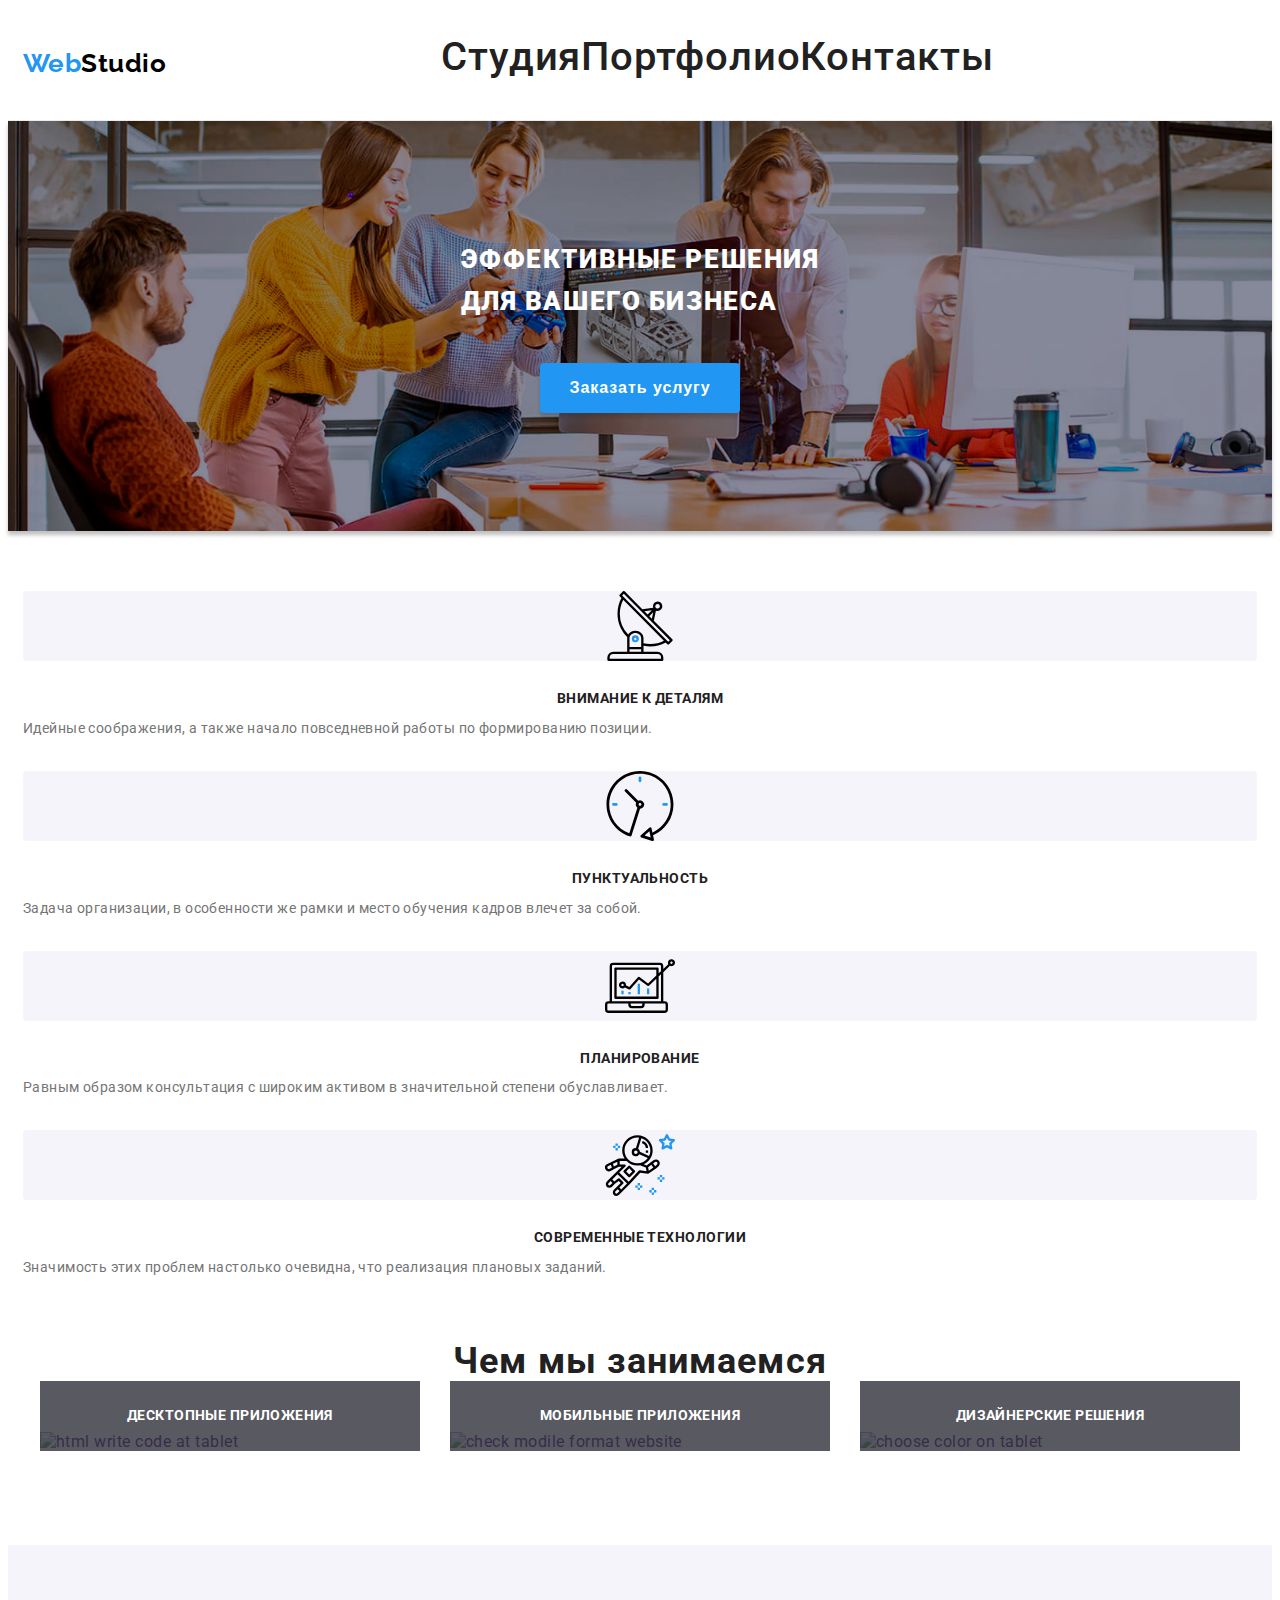
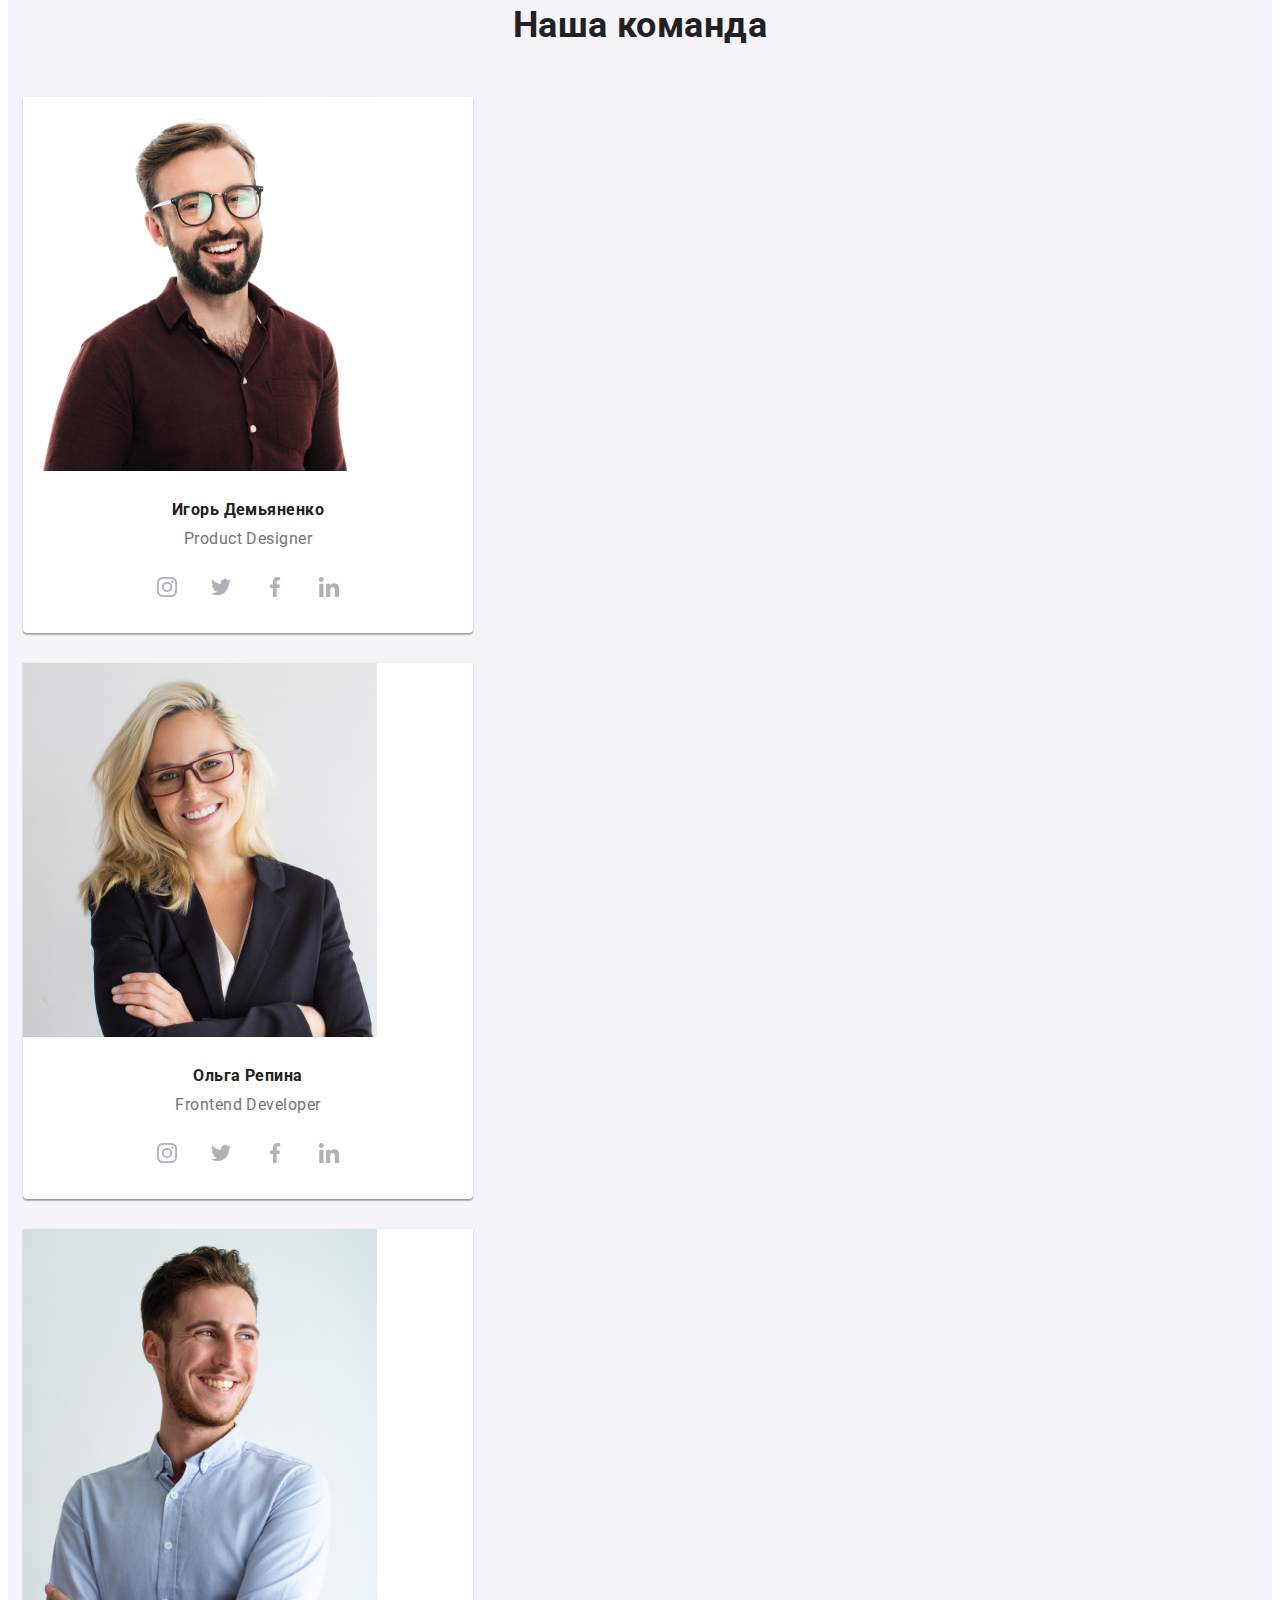
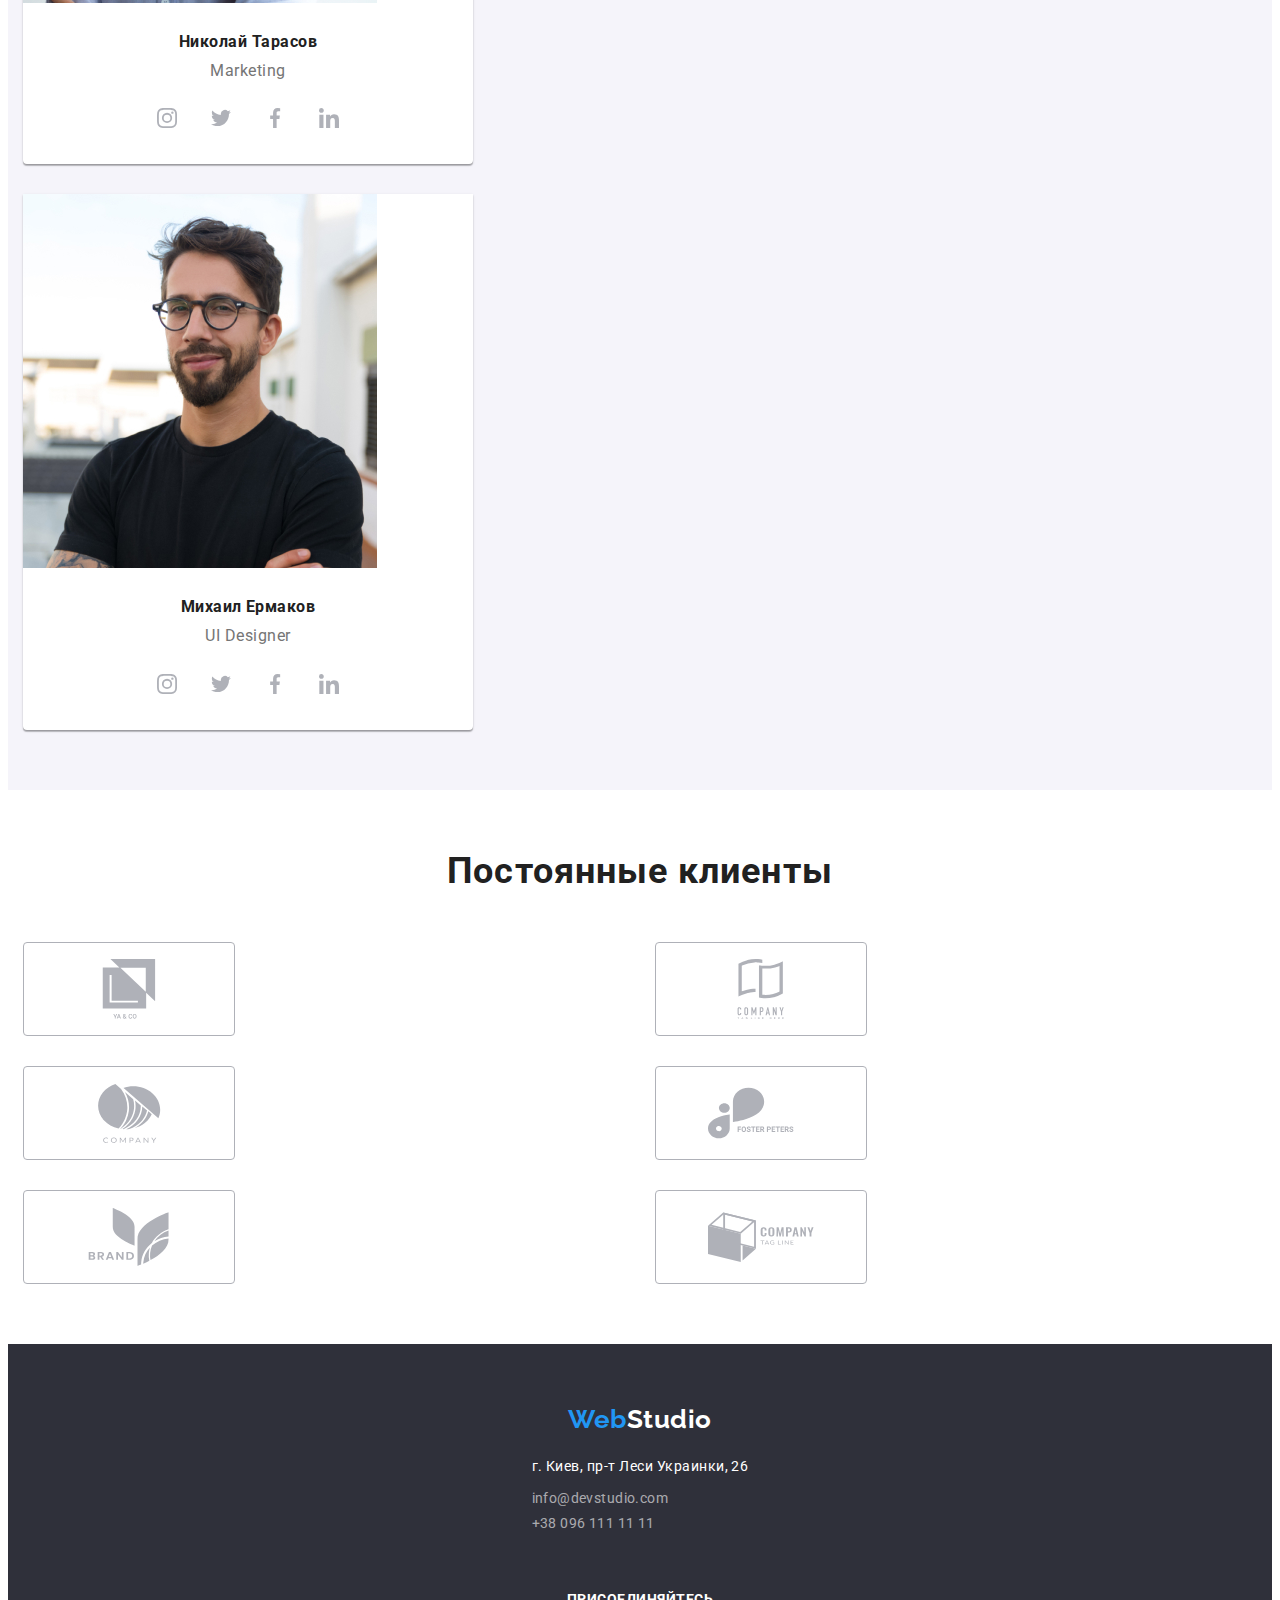
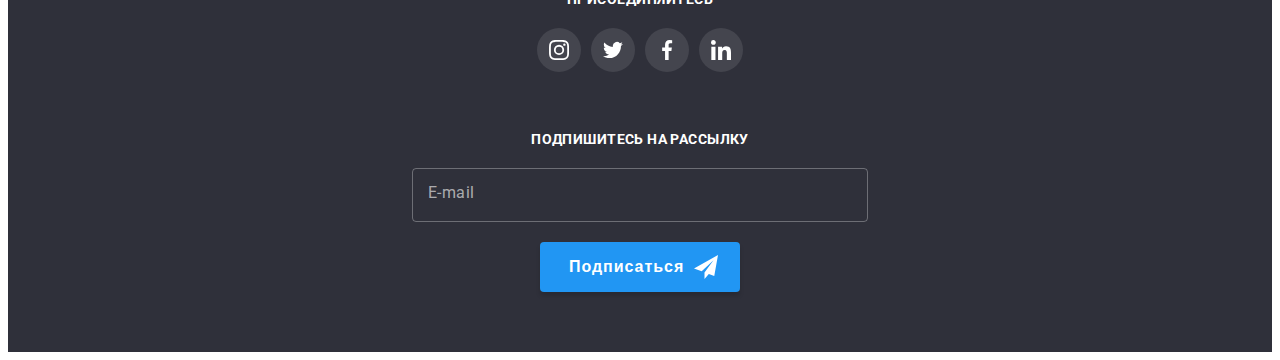
==== commit 20b10086: "mobile_done" ====
--- a/index.html
+++ b/index.html
@@ -21,11 +21,28 @@
     <header class="header">
         <h2 class="header__title-visibility-hiden">Шапка сайту</h2>
         
-        <div class="nav-tools">
-
+        <a href="./index.html" class="logo-header"><span class="logo__text">Web</span>Studio</a>   
+        
+        <button type="menu"
+        class="js-open-menu"
+        aria-expanded="false"
+        aria-controls="mobile-menu">
+
+            <svg class="icon-close" width="24" height="16">
+                <use href="./images/icon/icons.svg#menu_mob"></use>
+            </svg>
+
+        </button>
+        
+        <div class="nav-tools  js-menu-container">
+            <button type="button" class="js-close-menu">
+                <svg class="icon-close" width="18" height="18">
+                    <use href="./images/icon/icons.svg#close_black"></use>
+                </svg>
+            </button>
             <nav class="navigation">
 
-                    <a href="./index.html" class="logo-header"><span class="logo__text">Web</span>Studio</a>
+                    
                     
                     <ul class="nav-bar">
                         <li class="nav-bar__item"><a href="./index.html" class="nav-bar__link nav-bar__link--current">Студия</a></li>
@@ -38,7 +55,7 @@
                 <ul class="contacts">
                   
                     <li class="contacts__item">
-                        <a href="mailto:info@devstudio.com" class="contacts__link">
+                        <a href="mailto:info@devstudio.com" class="contacts__link contacts__link--tel">
                             <svg class="contacts__icon" width="16px" height="12px">
                                 <use href="./images/icon/icons.svg#letter"></use>
                             </svg>
@@ -58,447 +75,479 @@
 
                 </ul>
 
+                <ul class="soc-link-menu">
+                    <li><a href="#" class="soc-link-menu-a">Instagram</a></li>
+                    <li><a href="#" class="soc-link-menu-a">Twitter</a></li>
+                    <li><a href="#" class="soc-link-menu-a">Facebook</a></li>
+                    <li><a href="#" class="soc-link-menu-a">LinkedIn</a></li>
+                </ul>
         </div>
     </header>
         <!-- Головна частина сторінки -->
-    <main>
-        <!-- Ефективне рішення -->
-        <section class="baner">
-            <div class="hero">
-                <h1 class="hero__title">Эффективные решения <br> для вашего бизнеса</h1>
-                <button data-modal-open type="button" class="btn-hero" aria-label="Заказать услугу">Заказать услугу</button>
+<main>
+     
+     <!-- Ефективне рішення -->
+     <section class="baner">
+        <div class="hero">
+            <h1 class="hero__title">Эффективные решения <br> для вашего бизнеса</h1>
+            <button data-modal-open type="button" class="btn-hero" aria-label="Заказать услугу">Заказать услугу</button>
+        </div>
+    </section>
+
+    <!-- Наші переваги -->
+    <section class="our-advantages">
+
+        <h2 class="advantages__title">Наши преимущества</h2> <!-- Скритий заголовок -->
+
+        <div class="advantages container-leveling-pages">
+
+             <ul class="advantages-list">
+
+                <li class="advantages-list__card">
+                    <div class="advantages-list__hold">
+                        <svg class="advantages-list__icon" width="70" height="70">
+                            <use href="./images/icon/icons.svg#antenna"></use>
+                        </svg>
+                    </div>
+                    <h3 class="advantages-list__title">Внимание к деталям</h3>
+                    <p class="advantages-list__description">Идейные соображения, а также начало повседневной работы по
+                        формированию позиции.</p>
+                </li>
+
+                <li class="advantages-list__card">
+                    <div class="advantages-list__hold">
+                        <svg class="advantages-list__icon" width="70" height="70">
+                            <use href="./images/icon/icons.svg#clock"></use>
+                        </svg>
+                    </div>
+                    <h3 class="advantages-list__title">Пунктуальность</h3>
+                    <p class="advantages-list__description">Задача организации, в особенности же рамки и место обучения
+                        кадров влечет за собой.</p>
+                </li>
+
+                <li class="advantages-list__card">
+                    <div class="advantages-list__hold">
+                        <svg class="advantages-list__icon" width="70" height="70">
+                            <use href="./images/icon/icons.svg#diagram"></use>
+                        </svg>
+                    </div>
+                    <h3 class="advantages-list__title">Планирование</h3>
+                    <p class="advantages-list__description">Равным образом консультация с широким активом в значительной
+                        степени обуславливает.</p>
+                </li>
+
+                <li class="advantages-list__card">
+                    <div class="advantages-list__hold">
+                        <svg class="advantages-list__icon" width="70" height="70">
+                            <use href="./images/icon/icons.svg#astronaut"></use>
+                        </svg>
+                    </div>
+                    <h3 class="advantages-list__title">Современные технологии</h3>
+                    <p class="advantages-list__description">Значимость этих проблем настолько очевидна, что реализация
+                        плановых заданий.</p>
+                </li>
+
+            </ul>
+
+        </div>
+
+    </section>
+
+    <!-- Чим ми займаємся -->
+    <section class="we-do">
+        <div class="we-works">
+            <h2 class="we-works__title">Чем мы занимаемся</h2>
+          
+            <ul class="we-do-list">
+               
+                <li class="we-do-list__item">
+                    <div class="we-do-list__image-hold">
+                        <a href="" class="we-do-list__link"><img src="./images/we_do/html_write_code_at_tablet.jpg"
+                                alt="html write code at tablet" width="370"></a>
+                        <div class="we-do-list__sign-holder">
+                            <p class="we-do-list__description">Десктопные приложения</p>
+                        </div>
+                    </div>
+                </li>
+
+                <li class="we-do-list__item">
+                    <div class="we-do-list__image-hold">
+                        <a href="" class="we-do-list__link"><img src="./images/we_do/check_modile_format_website.jpg"
+                                alt="check modile format website" width="370"></a>
+                        <div class="we-do-list__sign-holder">
+                            <p class="we-do-list__description">Мобильные приложения</p>
+                        </div>
+                    </div>
+                </li>
+
+                <li class="we-do-list__item">
+                    <div class="we-do-list__image-hold">
+                        <a href="" class="we-do-list__link"><img src="./images/we_do/choose_color_on_tablet.jpg"
+                                alt="choose color on tablet" width="370"></a>
+                        <div class="we-do-list__sign-holder">
+                            <p class="we-do-list__description">Дизайнерские решения</p>
+                        </div>
+                    </div>
+                </li>
+
+            </ul>
+            
+        </div>
+    </section>
+
+     <!-- Наша команда -->
+     <section class="team">
+        <div class="brigade">
+            <h2 class="brigade__title ">Наша команда</h2>
+            <ul class="team-list">
+
+                <li class="team-list__item">
+                    <article class="card">
+                        <div class="img-workers">
+                            <picture class="img-workers__images">
+                                <source media="(max-width: 767px)" srcset='./images/team/igor_demjanenko/igor_demjanenko_480.jpg 1x, ./images/team/igor_demjanenko/igor_demjanenko_480@2x.jpg 2x'/>
+                                <source media="(min-width: 768px)" srcset='./images/team/igor_demjanenko/igor_demjanenko_768.jpg 1x, ./images/team/igor_demjanenko/igor_demjanenko_768@2x.jpg 2x'>
+                                <source media="(min-width: 1200px)" srcset='./images/team/igor_demjanenko/igor_demjanenko_1200.jpg 1x, ./images/team/igor_demjanenko/igor_demjanenko_1200@2x.jpg 2x'>
+                                <img src="./images/team/igor_demjanenko.jpg" alt="Наша команда Игорь Демьяненко">
+                            </picture>
+                        </div>
+
+                        <div class="caption-pictures">
+
+                            <h3 class="caption-pictures__sign">Игорь Демьяненко</h3>
+                            <p class="caption-pictures__profession">Product Designer</p>
+                           
+                            <div class="social-network">
+
+                                <a href="#" class="social-network__link" aria-label="instagram">
+                                    <svg class="social-network__icon" width="20" height="20">
+                                        <use href="./images/icon/icons.svg#instagram"></use>
+                                    </svg>
+                                </a>
+                                <a href="#" class="social-network__link">
+                                    <svg class="social-network__icon" width="20" height="20" aria-label="twitter">
+                                        <use href="./images/icon/icons.svg#twitter"></use>
+                                    </svg>
+                                </a>
+                                <a href="#" class="social-network__link">
+                                    <svg class="social-network__icon" width="20" height="20" aria-label="facebook">
+                                        <use href="./images/icon/icons.svg#facebook"></use>
+                                    </svg>
+                                </a>
+                                <a href="#" class="social-network__link">
+                                    <svg class="social-network__icon" width="20" height="20" aria-label="linkedin">
+                                        <use href="./images/icon/icons.svg#linkedin"></use>
+                                    </svg>
+                                </a>
+
+                            </div>
+
+                        </div>
+                    </article>
+                </li>
+
+                <li class="team-list__item">
+                    <article class="card">
+
+                        <div class="img-workers">
+                            <picture class="img-workers__images">
+                                <source media="(max-width: 767px)" srcset='./images/team/olga_repina/olga_repina_480.jpg 1x, ./images/team/olga_repina/olga_repina_480@2x.jpg 2x'/>
+                                <source media="(min-width: 768px)" srcset='./images/team/olga_repina/olga_repina_768.jpg 1x, ./images/team/olga_repina/olga_repina_768@2x.jpg 2x'>
+                                <source media="(min-width: 1200px)" srcset='./images/team/olga_repina/olga_repina_1200.jpg 1x, ./images/team/olga_repina/olga_repina_1200@2x.jpg 2x'>
+                                <img src="./images/team/olga_repina.jpg" alt="Наша команда Ольга Репина">
+                            </picture>
+                              
+                        </div>
+
+                        <div class="caption-pictures">
+                            <h3 class="caption-pictures__sign">Ольга Репина</h3>
+                            <p class="caption-pictures__profession">Frontend Developer</p>
+
+                            <div class="social-network">
+
+                                <a href="#" class="social-network__link" aria-label="instagram">
+                                    <svg class="social-network__icon" width="20" height="20">
+                                        <use href="./images/icon/icons.svg#instagram"></use>
+                                    </svg>
+                                </a>
+                                <a href="#" class="social-network__link">
+                                    <svg class="social-network__icon" width="20" height="20" aria-label="twitter">
+                                        <use href="./images/icon/icons.svg#twitter"></use>
+                                    </svg>
+                                </a>
+                                <a href="#" class="social-network__link">
+                                    <svg class="social-network__icon" width="20" height="20" aria-label="facebook">
+                                        <use href="./images/icon/icons.svg#facebook"></use>
+                                    </svg>
+                                </a>
+                                <a href="#" class="social-network__link">
+                                    <svg class="social-network__icon" width="20" height="20" aria-label="linkedin">
+                                        <use href="./images/icon/icons.svg#linkedin"></use>
+                                    </svg>
+                                </a>
+
+                            </div>
+
+                        </div>
+                    </article>
+                </li>
+
+                <li class="team-list__item">
+                    <article class="card">
+
+                        <div class="img-workers">
+                            <picture class="img-workers__images">
+                                <source media="(max-width: 767px)" srcset='./images/team/nikolai_tarasov/nikolai_tarasov_480.jpg 1x, ./images/team/nikolai_tarasov/nikolai_tarasov_480@2x.jpg 2x'/>
+                                <source media="(min-width: 768px)" srcset='./images/team/nikolai_tarasov/nikolai_tarasov_768.jpg 1x, ./images/team/nikolai_tarasov/nikolai_tarasov_768@2x.jpg 2x'>
+                                <source media="(min-width: 1200px)" srcset='./images/team/olga_repina/olga_repina_1200.jpg 1x, ./images/team/nikolai_tarasov/nikolai_tarasov_1200@2x.jpg 2x'>
+                                <img src="./images/team/nikolai_tarasov.jpg" alt="Наша команда Николай Тарасов">
+                            </picture>
+                            
+                        </div>
+
+                        <div class="caption-pictures">
+                            <h3 class="caption-pictures__sign">Николай Тарасов</h3>
+                            <p class="caption-pictures__profession">Marketing</p>
+
+                            <div class="social-network">
+
+                                <a href="#" class="social-network__link" aria-label="instagram">
+                                    <svg class="social-network__icon" width="20" height="20">
+                                        <use href="./images/icon/icons.svg#instagram"></use>
+                                    </svg>
+                                </a>
+                                <a href="#" class="social-network__link">
+                                    <svg class="social-network__icon" width="20" height="20" aria-label="twitter">
+                                        <use href="./images/icon/icons.svg#twitter"></use>
+                                    </svg>
+                                </a>
+                                <a href="#" class="social-network__link">
+                                    <svg class="social-network__icon" width="20" height="20" aria-label="facebook">
+                                        <use href="./images/icon/icons.svg#facebook"></use>
+                                    </svg>
+                                </a>
+                                <a href="#" class="social-network__link">
+                                    <svg class="social-network__icon" width="20" height="20" aria-label="linkedin">
+                                        <use href="./images/icon/icons.svg#linkedin"></use>
+                                    </svg>
+                                </a>
+
+                            </div>
+
+                        </div>
+                    </article>
+                </li>
+
+                <li class="team-list__item">
+                    <article class="card">
+
+                        <div class="img-workers">
+                            <picture class="img-workers__images">
+                                <source media="(max-width: 767px)" srcset='./images/team/mihail_ermakov/mihail_ermakov_480.jpg 1x, ./images/team/mihail_ermakov/mihail_ermakov_480@2x.jpg 2x'/>
+                                <source media="(min-width: 768px)" srcset='./images/team/mihail_ermakov/mihail_ermakov_768.jpg 1x, ./images/team/mihail_ermakov/mihail_ermakov_768@2x.jpg 2x'>
+                                <source media="(min-width: 1200px)" srcset='./images/team/mihail_ermakov/mihail_ermakov_1200.jpg 1x, ./images/team/mihail_ermakov/mihail_ermakov_1200@2x.jpg 2x'>
+                                <img src="./images/team/mihail_ermakov/mihail_ermakov_480.jpg" alt="Наша команда Михаил Ермаков ">
+                            </picture>
+                            
+                        </div>
+
+                        <div class="caption-pictures">
+                            <h3 class="caption-pictures__sign">Михаил Ермаков</h3>
+                            <p class="caption-pictures__profession">UI Designer</p>
+
+                            <div class="social-network">
+
+                                <a href="#" class="social-network__link" aria-label="instagram">
+                                    <svg class="social-network__icon" width="20" height="20">
+                                        <use href="./images/icon/icons.svg#instagram"></use>
+                                    </svg>
+                                </a>
+                                <a href="#" class="social-network__link">
+                                    <svg class="social-network__icon" width="20" height="20" aria-label="twitter">
+                                        <use href="./images/icon/icons.svg#twitter"></use>
+                                    </svg>
+                                </a>
+                                <a href="#" class="social-network__link">
+                                    <svg class="social-network__icon" width="20" height="20" aria-label="facebook">
+                                        <use href="./images/icon/icons.svg#facebook"></use>
+                                    </svg>
+                                </a>
+                                <a href="#" class="social-network__link">
+                                    <svg class="social-network__icon" width="20" height="20" aria-label="linkedin">
+                                        <use href="./images/icon/icons.svg#linkedin"></use>
+                                    </svg>
+                                </a>
+
+                            </div>
+
+                        </div>
+                    </article>
+                </li>
+            </ul>
+        </div>
+    </section>
+
+    <!-- Наші клієнти -->
+    <section class="our-client section-pading">
+
+        <div class="clients container-leveling-pages">
+
+            <h2 class="clients__title">Постоянные клиенты</h2>
+            
+            <ul class="clients-list">
+                
+                <li class="clients-list__item">
+
+                    <a href="#" class="clients-list__link">
+                        <svg class="clients-list__icon" width="106" height="60">
+                            <use href="./images/icon/icons.svg#ya_co"></use>
+                        </svg>
+                    </a>
+
+                </li>
+
+                <li class="clients-list__item">
+
+                    <a href="#" class="clients-list__link">
+                        <svg class="clients-list__icon" width="106" height="60">
+                            <use href="./images/icon/icons.svg#company"></use>
+                        </svg>
+                    </a>
+
+                </li>
+
+                <li class="clients-list__item">
+                    <a href="#" class="clients-list__link">
+                        <svg class="clients-list__icon" width="106" height="60">
+                            <use href="./images/icon/icons.svg#company_2"></use>
+                        </svg>
+                    </a>
+                </li>
+
+                <li class="clients-list__item">
+                    <a href="#" class="clients-list__link">
+                        <svg class="clients-list__icon" width="106" height="60">
+                            <use href="./images/icon/icons.svg#foster"></use>
+                        </svg>
+                    </a>
+                </li>
+
+                <li class="clients-list__item">
+
+                    <a href="#" class="clients-list__link">
+                        <svg class="clients-list__icon" width="106" height="60">
+                            <use href="./images/icon/icons.svg#brand"></use>
+                        </svg>
+                    </a>
+
+                </li>
+
+                <li class="clients-list__item">
+
+                    <a href="#" class="clients-list__link">
+                        <svg class="clients-list__icon" width="106" height="60">
+                            <use href="./images/icon/icons.svg#company_3"></use>
+                        </svg>
+                    </a>
+
+                </li>
+            </ul>
+        </div>
+    </section>
+</main>
+
+  <!-- Футер -->
+  <footer class="footer">
+
+    <div class="footer-holder">
+
+        <div class="footer-contact">
+
+            <a href="./index.html" class="logo-footer"><span class="logo__text">Web</span>Studio</a>
+            
+            <address class="adress">
+
+                <p class="adress__line">г. Киев, пр-т Леси Украинки, 26</p>
+                
+                <ul class="footer-contact-list">
+
+                    <li class="footer-contact-list__item">
+                        <a href="mailto:info@devstudio.com" class="footer-contact-list__link">info@devstudio.com</a>
+                    </li>
+
+                    <li class="footer-contact-list__item">
+                        <a href="tel:+380961111111" class="footer-contact-list__link">+38 096 111 11 11</a>
+                    </li>
+               
+                </ul>
+
+            </address>
+        </div>
+
+        <div class="join">
+
+            <h2 class="join__title">присоединяйтесь</h2>
+
+            <div class="social-network-dark">
+
+                <a href="#" class="social-network__link">
+                    <svg class="social-network__icon" width="20px" height="20px">
+                        <use href="./images/icon/icons.svg#instagram"></use>
+                    </svg>
+                </a>
+
+                <a href="#" class="social-network__link">
+                    <svg class="social-network__icon" width="20px" height="20px">
+                        <use href="./images/icon/icons.svg#twitter"></use>
+                    </svg>
+                </a>
+
+                <a href="#" class="social-network__link">
+                    <svg class="social-network__icon" width="20px" height="20px">
+                        <use href="./images/icon/icons.svg#facebook"></use>
+                    </svg>
+                </a>
+
+                <a href="#" class="social-network__link">
+                    <svg class="social-network__icon" width="20px" height="20px">
+                        <use href="./images/icon/icons.svg#linkedin"></use>
+                    </svg>
+                </a>
+
             </div>
-        </section>
-        <!-- Наші переваги -->
-        <section class="our-advantages">
-
-            <h2 class="advantages__title">Наши преимущества</h2> <!-- Скритий заголовок -->
-
-            <div class="advantages container-leveling-pages">
-
-                 <ul class="advantages-list">
-
-                    <li class="advantages-list__card">
-                        <div class="advantages-list__hold">
-                            <svg class="advantages-list__icon" width="70" height="70">
-                                <use href="./images/icon/icons.svg#antenna"></use>
-                            </svg>
-                        </div>
-                        <h3 class="advantages-list__title">Внимание к деталям</h3>
-                        <p class="advantages-list__description">Идейные соображения, а также начало повседневной работы по
-                            формированию позиции.</p>
-                    </li>
-
-                    <li class="advantages-list__card">
-                        <div class="advantages-list__hold">
-                            <svg class="advantages-list__icon" width="70" height="70">
-                                <use href="./images/icon/icons.svg#clock"></use>
-                            </svg>
-                        </div>
-                        <h3 class="advantages-list__title">Пунктуальность</h3>
-                        <p class="advantages-list__description">Задача организации, в особенности же рамки и место обучения
-                            кадров влечет за собой.</p>
-                    </li>
-
-                    <li class="advantages-list__card">
-                        <div class="advantages-list__hold">
-                            <svg class="advantages-list__icon" width="70" height="70">
-                                <use href="./images/icon/icons.svg#diagram"></use>
-                            </svg>
-                        </div>
-                        <h3 class="advantages-list__title">Планирование</h3>
-                        <p class="advantages-list__description">Равным образом консультация с широким активом в значительной
-                            степени обуславливает.</p>
-                    </li>
-
-                    <li class="advantages-list__card">
-                        <div class="advantages-list__hold">
-                            <svg class="advantages-list__icon" width="70" height="70">
-                                <use href="./images/icon/icons.svg#astronaut"></use>
-                            </svg>
-                        </div>
-                        <h3 class="advantages-list__title">Современные технологии</h3>
-                        <p class="advantages-list__description">Значимость этих проблем настолько очевидна, что реализация
-                            плановых заданий.</p>
-                    </li>
-
-                </ul>
-
-            </div>
-
-        </section>
-
-        <!-- Чим ми займаємся -->
-        <section class="we-do">
-            <div class="we-works">
-                <h2 class="we-works__title">Чем мы занимаемся</h2>
-              
-                <ul class="we-do-list">
-                   
-                    <li class="we-do-list__item">
-                        <div class="we-do-list__image-hold">
-                            <a href="" class="we-do-list__link"><img src="./images/we_do/html_write_code_at_tablet.jpg"
-                                    alt="html write code at tablet" width="370"></a>
-                            <div class="we-do-list__sign-holder">
-                                <p class="we-do-list__description">Десктопные приложения</p>
-                            </div>
-                        </div>
-                    </li>
-
-                    <li class="we-do-list__item">
-                        <div class="we-do-list__image-hold">
-                            <a href="" class="we-do-list__link"><img src="./images/we_do/check_modile_format_website.jpg"
-                                    alt="check modile format website" width="370"></a>
-                            <div class="we-do-list__sign-holder">
-                                <p class="we-do-list__description">Мобильные приложения</p>
-                            </div>
-                        </div>
-                    </li>
-
-                    <li class="we-do-list__item">
-                        <div class="we-do-list__image-hold">
-                            <a href="" class="we-do-list__link"><img src="./images/we_do/choose_color_on_tablet.jpg"
-                                    alt="choose color on tablet" width="370"></a>
-                            <div class="we-do-list__sign-holder">
-                                <p class="we-do-list__description">Дизайнерские решения</p>
-                            </div>
-                        </div>
-                    </li>
-
-                </ul>
+
+        </div>
+
+        <div class="newsletter-subscribe">
+
+            <p class="newsletter-subscribe__title">Подпишитесь на рассылку</p>
+            
+            <form class="form-subscribe">
+
+                <div class="register">
+                <input
+                 type="email"
+                 name="email_news"
+                 id="mail_news"
+                 class="register__input"
+                 placeholder=" "/>
+                    
+                 <label for="mail_news" class="register__label">E-mail</label>
+                 <button type="submit" class="register__button subscribe-btn">
+                    Подписаться
+                    <svg class="register__icon send-email" width="24" height="24">
+                    <use href="./images/icon/icons.svg#send"></use>
+                </svg>
+                </button> 
+                </div>
                 
-            </div>
-        </section>
-        <!-- Наша команда -->
-        <section class="team">
-            <div class="brigade">
-                <h2 class="brigade__title ">Наша команда</h2>
-                <ul class="team-list">
-
-                    <li class="team-list__item">
-                        <article class="card">
-                            <div class="img-workers">
-                                <img src="./images/team/igor_demjanenko.jpg" alt="Наша команда Игорь Демьяненко"
-                                    width="270" class="img-workers__images">
-                            </div>
-
-                            <div class="caption-pictures">
-
-                                <h3 class="caption-pictures__sign">Игорь Демьяненко</h3>
-                                <p class="caption-pictures__profession">Product Designer</p>
-                               
-                                <div class="social-network">
-
-                                    <a href="#" class="social-network__link" aria-label="instagram">
-                                        <svg class="social-network__icon" width="20" height="20">
-                                            <use href="./images/icon/icons.svg#instagram"></use>
-                                        </svg>
-                                    </a>
-                                    <a href="#" class="social-network__link">
-                                        <svg class="social-network__icon" width="20" height="20" aria-label="twitter">
-                                            <use href="./images/icon/icons.svg#twitter"></use>
-                                        </svg>
-                                    </a>
-                                    <a href="#" class="social-network__link">
-                                        <svg class="social-network__icon" width="20" height="20" aria-label="facebook">
-                                            <use href="./images/icon/icons.svg#facebook"></use>
-                                        </svg>
-                                    </a>
-                                    <a href="#" class="social-network__link">
-                                        <svg class="social-network__icon" width="20" height="20" aria-label="linkedin">
-                                            <use href="./images/icon/icons.svg#linkedin"></use>
-                                        </svg>
-                                    </a>
-
-                                </div>
-
-                            </div>
-                        </article>
-                    </li>
-
-                    <li class="team-list__item">
-                        <article class="card">
-
-                            <div class="img-workers">
-                                <img src="./images/team/olga_repina.jpg" alt="Наша команда Ольга Репина" width="270" class="img-workers__images">
-                            </div>
-
-                            <div class="caption-pictures">
-                                <h3 class="caption-pictures__sign">Ольга Репина</h3>
-                                <p class="caption-pictures__profession">Frontend Developer</p>
-
-                                <div class="social-network">
-
-                                    <a href="#" class="social-network__link" aria-label="instagram">
-                                        <svg class="social-network__icon" width="20" height="20">
-                                            <use href="./images/icon/icons.svg#instagram"></use>
-                                        </svg>
-                                    </a>
-                                    <a href="#" class="social-network__link">
-                                        <svg class="social-network__icon" width="20" height="20" aria-label="twitter">
-                                            <use href="./images/icon/icons.svg#twitter"></use>
-                                        </svg>
-                                    </a>
-                                    <a href="#" class="social-network__link">
-                                        <svg class="social-network__icon" width="20" height="20" aria-label="facebook">
-                                            <use href="./images/icon/icons.svg#facebook"></use>
-                                        </svg>
-                                    </a>
-                                    <a href="#" class="social-network__link">
-                                        <svg class="social-network__icon" width="20" height="20" aria-label="linkedin">
-                                            <use href="./images/icon/icons.svg#linkedin"></use>
-                                        </svg>
-                                    </a>
-
-                                </div>
-
-                            </div>
-                        </article>
-                    </li>
-
-                    <li class="team-list__item">
-                        <article class="card">
-
-                            <div class="img-workers">
-                                <img src="./images/team/nikolai_tarasov.jpg" alt="Наша команда Николай Тарасов "
-                                    width="270" class="img-workers__images">
-                            </div>
-
-                            <div class="caption-pictures">
-                                <h3 class="caption-pictures__sign">Николай Тарасов</h3>
-                                <p class="caption-pictures__profession">Marketing</p>
-
-                                <div class="social-network">
-
-                                    <a href="#" class="social-network__link" aria-label="instagram">
-                                        <svg class="social-network__icon" width="20" height="20">
-                                            <use href="./images/icon/icons.svg#instagram"></use>
-                                        </svg>
-                                    </a>
-                                    <a href="#" class="social-network__link">
-                                        <svg class="social-network__icon" width="20" height="20" aria-label="twitter">
-                                            <use href="./images/icon/icons.svg#twitter"></use>
-                                        </svg>
-                                    </a>
-                                    <a href="#" class="social-network__link">
-                                        <svg class="social-network__icon" width="20" height="20" aria-label="facebook">
-                                            <use href="./images/icon/icons.svg#facebook"></use>
-                                        </svg>
-                                    </a>
-                                    <a href="#" class="social-network__link">
-                                        <svg class="social-network__icon" width="20" height="20" aria-label="linkedin">
-                                            <use href="./images/icon/icons.svg#linkedin"></use>
-                                        </svg>
-                                    </a>
-
-                                </div>
-
-                            </div>
-                        </article>
-                    </li>
-
-                    <li class="team-list__item">
-                        <article class="card">
-
-                            <div class="img-workers">
-                                <img src="./images/team/mihail_ermakov.jpg" alt="Наша команда Михаил Ермаков "
-                                    width="270" class="img-workers__images">
-                            </div>
-
-                            <div class="caption-pictures">
-                                <h3 class="caption-pictures__sign">Михаил Ермаков</h3>
-                                <p class="caption-pictures__profession">UI Designer</p>
-
-                                <div class="social-network">
-
-                                    <a href="#" class="social-network__link" aria-label="instagram">
-                                        <svg class="social-network__icon" width="20" height="20">
-                                            <use href="./images/icon/icons.svg#instagram"></use>
-                                        </svg>
-                                    </a>
-                                    <a href="#" class="social-network__link">
-                                        <svg class="social-network__icon" width="20" height="20" aria-label="twitter">
-                                            <use href="./images/icon/icons.svg#twitter"></use>
-                                        </svg>
-                                    </a>
-                                    <a href="#" class="social-network__link">
-                                        <svg class="social-network__icon" width="20" height="20" aria-label="facebook">
-                                            <use href="./images/icon/icons.svg#facebook"></use>
-                                        </svg>
-                                    </a>
-                                    <a href="#" class="social-network__link">
-                                        <svg class="social-network__icon" width="20" height="20" aria-label="linkedin">
-                                            <use href="./images/icon/icons.svg#linkedin"></use>
-                                        </svg>
-                                    </a>
-
-                                </div>
-
-                            </div>
-                        </article>
-                    </li>
-                </ul>
-            </div>
-        </section>
-        <!-- Наші клієнти -->
-        <section class="our-client section-pading">
-
-            <div class="clients container-leveling-pages">
-
-                <h2 class="clients__title">Постоянные клиенты</h2>
-                
-                <ul class="clients-list">
-                    
-                    <li class="clients-list__item">
-
-                        <a href="#" class="clients-list__link">
-                            <svg class="clients-list__icon" width="106" height="60">
-                                <use href="./images/icon/icons.svg#ya_co"></use>
-                            </svg>
-                        </a>
-
-                    </li>
-
-                    <li class="clients-list__item">
-
-                        <a href="#" class="clients-list__link">
-                            <svg class="clients-list__icon" width="106" height="60">
-                                <use href="./images/icon/icons.svg#company"></use>
-                            </svg>
-                        </a>
-
-                    </li>
-
-                    <li class="clients-list__item">
-                        <a href="#" class="clients-list__link">
-                            <svg class="clients-list__icon" width="106" height="60">
-                                <use href="./images/icon/icons.svg#company_2"></use>
-                            </svg>
-                        </a>
-                    </li>
-
-                    <li class="clients-list__item">
-                        <a href="#" class="clients-list__link">
-                            <svg class="clients-list__icon" width="106" height="60">
-                                <use href="./images/icon/icons.svg#foster"></use>
-                            </svg>
-                        </a>
-                    </li>
-
-                    <li class="clients-list__item">
-
-                        <a href="#" class="clients-list__link">
-                            <svg class="clients-list__icon" width="106" height="60">
-                                <use href="./images/icon/icons.svg#brand"></use>
-                            </svg>
-                        </a>
-
-                    </li>
-
-                    <li class="clients-list__item">
-
-                        <a href="#" class="clients-list__link">
-                            <svg class="clients-list__icon" width="106" height="60">
-                                <use href="./images/icon/icons.svg#company_3"></use>
-                            </svg>
-                        </a>
-
-                    </li>
-                </ul>
-            </div>
-        </section>
-    </main>
-        <!-- Футер -->
-    <footer class="footer">
-
-        <div class="footer-holder">
-
-            <div class="footer-contact">
-
-                <a href="./index.html" class="logo-footer"><span class="logo__text">Web</span>Studio</a>
-                
-                <address class="adress">
-
-                    <p class="adress__line">г. Киев, пр-т Леси Украинки, 26</p>
-                    
-                    <ul class="footer-contact-list">
-
-                        <li class="footer-contact-list__item">
-                            <a href="mailto:info@devstudio.com" class="footer-contact-list__link">info@devstudio.com</a>
-                        </li>
-
-                        <li class="footer-contact-list__item">
-                            <a href="tel:+380961111111" class="footer-contact-list__link">+38 096 111 11 11</a>
-                        </li>
-                   
-                    </ul>
-
-                </address>
-            </div>
-
-            <div class="join">
-
-                <h2 class="join__title">присоединяйтесь</h2>
-
-                <div class="social-network-dark">
-
-                    <a href="#" class="social-network__link">
-                        <svg class="social-network__icon" width="20px" height="20px">
-                            <use href="./images/icon/icons.svg#instagram"></use>
-                        </svg>
-                    </a>
-
-                    <a href="#" class="social-network__link">
-                        <svg class="social-network__icon" width="20px" height="20px">
-                            <use href="./images/icon/icons.svg#twitter"></use>
-                        </svg>
-                    </a>
-
-                    <a href="#" class="social-network__link">
-                        <svg class="social-network__icon" width="20px" height="20px">
-                            <use href="./images/icon/icons.svg#facebook"></use>
-                        </svg>
-                    </a>
-
-                    <a href="#" class="social-network__link">
-                        <svg class="social-network__icon" width="20px" height="20px">
-                            <use href="./images/icon/icons.svg#linkedin"></use>
-                        </svg>
-                    </a>
-
-                </div>
-
-            </div>
-
-            <div class="newsletter-subscribe">
-
-                <p class="newsletter-subscribe__title">Подпишитесь на рассылку</p>
-                
-                <form class="form-subscribe">
-
-                    <div class="register">
-                    <input
-                     type="email"
-                     name="email_news"
-                     id="mail_news"
-                     class="register__input"
-                     placeholder=" "/>
-                        
-                     <label for="mail_news" class="register__label">E-mail</label>
-                     <button type="submit" class="register__button subscribe-btn">
-                        Подписаться
-                        <svg class="register__icon send-email" width="24" height="24">
-                        <use href="./images/icon/icons.svg#send"></use>
-                    </svg>
-                    </button> 
-                    </div>
-                    
-                </form>
-             
-            </div>
-
-        </div>
-    </footer>
+            </form>
+         
+        </div>
+
+    </div>
+</footer>
+
         <!-- Модальне вікно -->
     <div class="backdrop backdrop--is-hidden" data-modal>
 
@@ -561,11 +610,16 @@
                 <button type="submit" class="registration-form__button-send">Отправить</button>
             </div>
         </div>    
-    </div>
-
-        
+    </div>   
 <script src="./js/modal.js"></script>
-
+    
+    <script
+    defer
+    src="https://cdnjs.cloudflare.com/ajax/libs/body-scroll-lock/3.1.5/bodyScrollLock.min.js"
+    integrity="sha512-HowizSDbQl7UPEAsPnvJHlQsnBmU2YMrv7KkTBulTLEGz9chfBoWYyZJL+MUO6p/yBuuMO/8jI7O29YRZ2uBlA=="
+    crossorigin="anonymous"
+  ></script>
+  <script defer src="./js/mobile-menu.js"></script>    
 </body>
 
 </html>--- a/css/main.min.css
+++ b/css/main.min.css
@@ -1 +1 @@
-body{font-family:Roboto,sans-serif;color:#212121;background-color:#fff;letter-spacing:.03em}ul{list-style:none;margin:0;padding:0}button{border:none}h1,h2,h3,h4,h5,h6,p{margin:0}a{list-style:none;text-decoration:none}img{display:block;max-width:100%;height:auto}.page__title--visibility-hidden,.our-advantages .advantages__title,.header .header__title-visibility-hiden{visibility:hidden;position:absolute;clip:rect(0 0 0 0);width:1px;height:1px;margin:-1px}.portfolio-page,.our-client,.team,.we-do,.our-advantages{padding-top:94px;padding-bottom:94px}.portfolio-page .portfolio,.footer .footer-holder,.clients,.brigade,.we-works,.advantages,.hero,.header{margin-left:auto;margin-right:auto;width:1200px;padding-left:15px;padding-right:15px}.clients .clients__title,.we-works .we-works__title{font-weight:700;font-size:36px;line-height:1.17;letter-spacing:.03em;color:#212121}.we-do-list__sign-holder .we-do-list__description,.advantages-list__card .advantages-list__title,.newsletter-subscribe__title,.nav-bar__link,.contacts__link,.join .join__title{text-decoration:none;font-weight:500;font-size:14px;line-height:1.14}.caption-pictures .caption-pictures__profession,.caption-pictures .caption-pictures__sign{font-size:16px;line-height:1.18}.portfolio-filters,.footer .footer-holder,.clients-list__link,.we-do-list__sign-holder,.hero,.registration-form,.modal .modal__button-close,.modal,.form-subscribe,.nav-tools .navigation,.nav-tools,.contacts__link,.contacts,.social-network-dark .social-network__link,.social-network-dark,.social-network .social-network__link,.social-network{display:-webkit-box;display:-ms-flexbox;display:flex;-webkit-box-align:center;-ms-flex-align:center;align-items:center;-webkit-box-pack:center;-ms-flex-pack:center;justify-content:center}.portfolio-set,.clients-list,.team-list,.we-do-list,.advantages-list{list-style:none;display:-webkit-box;display:-ms-flexbox;display:flex;-ms-flex-wrap:wrap;flex-wrap:wrap;margin-left:calc(-1 * 30px);margin-top:calc(-1 * 30px)}.hero .btn-hero,.registration-form__button-send,.register .register__button{display:block;width:200px;height:50px;font-weight:700;font-size:16px;line-height:1.87;letter-spacing:.06em;cursor:pointer;text-align:center;color:#fff;background-color:#2196f3;-webkit-box-shadow:0px 4px 4px rgba(0,0,0,.15);box-shadow:0px 4px 4px rgba(0,0,0,.15);border-radius:4px;-webkit-transition:background-color 250ms cubic-bezier(0.4, 0, 0.2, 1);-o-transition:background-color 250ms cubic-bezier(0.4, 0, 0.2, 1);transition:background-color 250ms cubic-bezier(0.4, 0, 0.2, 1)}.hero .btn-hero:hover,.registration-form__button-send:hover,.register .register__button:hover,.hero .btn-hero:focus,.registration-form__button-send:focus,.register .register__button:focus{background-color:#188ce8}.social-network .social-network__link{width:44px;height:44px;border-radius:50%;fill:#afb1b8;background-color:transparent;-webkit-transition:fill 250ms cubic-bezier(0.4, 0, 0.2, 1);-o-transition:fill 250ms cubic-bezier(0.4, 0, 0.2, 1);transition:fill 250ms cubic-bezier(0.4, 0, 0.2, 1);-webkit-transition:background-color 250ms cubic-bezier(0.4, 0, 0.2, 1);-o-transition:background-color 250ms cubic-bezier(0.4, 0, 0.2, 1);transition:background-color 250ms cubic-bezier(0.4, 0, 0.2, 1)}.social-network .social-network__link:not(:last-child){margin-right:10px}.social-network .social-network__link:hover,.social-network .social-network__link:focus{fill:#fff;background-color:#2196f3}.join{width:206px;height:80px;margin-left:70px;margin-right:93px}.join .join__title{font-weight:700;text-transform:uppercase;color:#fff;margin-bottom:20px}.social-network-dark .social-network__link{width:44px;height:44px;border-radius:50%;fill:#fff;background-color:rgba(255,255,255,.1);-webkit-transition:fill 250ms cubic-bezier(0.4, 0, 0.2, 1);-o-transition:fill 250ms cubic-bezier(0.4, 0, 0.2, 1);transition:fill 250ms cubic-bezier(0.4, 0, 0.2, 1);-webkit-transition:background-color 250ms cubic-bezier(0.4, 0, 0.2, 1);-o-transition:background-color 250ms cubic-bezier(0.4, 0, 0.2, 1);transition:background-color 250ms cubic-bezier(0.4, 0, 0.2, 1)}.social-network-dark .social-network__link:not(:last-child){margin-right:10px}.social-network-dark .social-network__link:hover,.social-network-dark .social-network__link:focus{fill:#fff;background-color:#2196f3}.baner{font-family:inherit;max-width:1600px;height:600px;margin-left:auto;margin-right:auto;background-color:#c4c4c4;background-image:-webkit-gradient(linear, right bottom, left top, from(rgba(47, 48, 58, 0.4)), to(rgba(47, 48, 58, 0.4))),url(../images/image_hero.jpg);background-image:-o-linear-gradient(right bottom, rgba(47, 48, 58, 0.4), rgba(47, 48, 58, 0.4)),url(../images/image_hero.jpg);background-image:linear-gradient(to left top, rgba(47, 48, 58, 0.4), rgba(47, 48, 58, 0.4)),url(../images/image_hero.jpg);padding:200px 0;-webkit-box-shadow:0px 4px 4px rgba(0,0,0,.25);box-shadow:0px 4px 4px rgba(0,0,0,.25);background-size:cover;background-position:center}.logo-header{font-family:Raleway;font-weight:700;font-size:26px;line-height:1.19;text-decoration:none;color:#000;padding:24px 0px 25px 0}.logo-header .logo__text{color:#2196f3}.logo-footer{font-family:Raleway;font-weight:700;font-size:26px;line-height:1.19;text-decoration:none;color:#fff}.logo-footer .logo__text{color:#2196f3}.contacts .contacts__item:not(:last-child){margin-right:50px}.contacts__link{-webkit-transition:color 250ms cubic-bezier(0.4, 0, 0.2, 1);-o-transition:color 250ms cubic-bezier(0.4, 0, 0.2, 1);transition:color 250ms cubic-bezier(0.4, 0, 0.2, 1);color:#757575;text-decoration:none}.contacts__link:hover,.contacts__link:focus{color:#2196f3;text-decoration:none}.contacts__link .contacts__icon{fill:currentColor;margin-right:8px}.adress{font-style:normal;margin-top:20px}.adress .adress__line{margin-top:0;margin-bottom:9px;font-size:14px;line-height:1.71;color:#fff}.footer-contact-list .footer-contact-list__link{text-decoration:none;font-size:14px;line-height:1,71;letter-spacing:.03em;color:rgba(255,255,255,.6)}.footer-contact-list .footer-contact-list__item:not(:last-child){margin-bottom:6px}.nav-tools{-webkit-box-pack:justify;-ms-flex-pack:justify;justify-content:space-between}.nav-tools .navigation{height:80px}.nav-bar{margin-left:93px}.nav-bar .nav-bar__item{display:inline-block}.nav-bar .nav-bar__item:not(:last-child){margin-right:50px}.nav-bar__link{padding:32px 0;display:block;-webkit-transition:color 250ms cubic-bezier(0.4, 0, 0.2, 1);-o-transition:color 250ms cubic-bezier(0.4, 0, 0.2, 1);transition:color 250ms cubic-bezier(0.4, 0, 0.2, 1);color:#212121;text-decoration:none}.nav-bar__link:hover,.nav-bar__link:focus{color:#2196f3;text-decoration:none}.nav-bar__link--current{color:#2196f3;text-decoration:none;position:relative}.nav-bar__link--current::after{content:" ";position:absolute;bottom:0;display:block;width:100%;height:4px;border-radius:2px;background-color:#2196f3}.newsletter-subscribe__title{margin-bottom:20px;font-weight:bold;letter-spacing:.03em;text-transform:uppercase;color:#fff}.register{position:relative}.register .register__input{height:50px;width:358px;background-color:rgba(33,150,243,0);border:1px solid rgba(255,255,255,.3);border-radius:4px;color:#fff;padding-left:10px}.register .register__input:not(:-moz-placeholder-shown)+.register__label{opacity:0}.register .register__input:not(:-ms-input-placeholder)+.register__label{opacity:0}.register .register__input:focus+.register__label,.register .register__input:not(:placeholder-shown)+.register__label{opacity:0}.register .register__label{position:absolute;top:15px;left:16px;font-size:16px;line-height:1.25;letter-spacing:.03em;color:rgba(255,255,255,.6);opacity:1;-webkit-transition:opacity 250ms cubic-bezier(0.4, 0, 0.2, 1);-o-transition:opacity 250ms cubic-bezier(0.4, 0, 0.2, 1);transition:opacity 250ms cubic-bezier(0.4, 0, 0.2, 1)}.register .register__icon{fill:#fff;margin-left:10px}.register .register__button{margin-left:12px;padding-left:29px;display:-webkit-inline-box;display:-ms-inline-flexbox;display:inline-flex;-webkit-box-align:center;-ms-flex-align:center;align-items:center}.backdrop{position:fixed;top:0;left:0;width:100%;height:100%;background-color:rgba(0,0,0,.2);z-index:10;opacity:1;-webkit-transition:opacity 250ms cubic-bezier(0.4, 0, 0.2, 1);-o-transition:opacity 250ms cubic-bezier(0.4, 0, 0.2, 1);transition:opacity 250ms cubic-bezier(0.4, 0, 0.2, 1)}.backdrop.backdrop--is-hidden{visibility:hidden;opacity:0;pointer-events:none}.backdrop.backdrop--is-hidden .modal{-webkit-transform:translate(-50%, -50%) scale(1.2);-ms-transform:translate(-50%, -50%) scale(1.2);transform:translate(-50%, -50%) scale(1.2)}.modal{position:absolute;top:50%;left:50%;-webkit-box-orient:vertical;-webkit-box-direction:normal;-ms-flex-direction:column;flex-direction:column;padding:40px;min-height:581px;min-width:528px;border-radius:4px;background-color:#fff;-webkit-box-shadow:0px 1px 3px rgba(0,0,0,.12),0px 1px 1px rgba(0,0,0,.14),0px 2px 1px rgba(0,0,0,.2);box-shadow:0px 1px 3px rgba(0,0,0,.12),0px 1px 1px rgba(0,0,0,.14),0px 2px 1px rgba(0,0,0,.2);-webkit-transform:translate(-50%, -50%) scale(1);-ms-transform:translate(-50%, -50%) scale(1);transform:translate(-50%, -50%) scale(1);-webkit-transition:-webkit-transform 250ms cubic-bezier(0.4, 0, 0.2, 1);transition:-webkit-transform 250ms cubic-bezier(0.4, 0, 0.2, 1);-o-transition:transform 250ms cubic-bezier(0.4, 0, 0.2, 1);transition:transform 250ms cubic-bezier(0.4, 0, 0.2, 1);transition:transform 250ms cubic-bezier(0.4, 0, 0.2, 1), -webkit-transform 250ms cubic-bezier(0.4, 0, 0.2, 1)}.modal .modal__button-close{position:absolute;top:8px;right:8px;background-color:#fff;height:30px;width:30px;border-radius:50%;padding:0;border:1px solid rgba(0,0,0,.1)}.modal .modal__button-close:focus .modal__icon,.modal .modal__button-close:hover .modal__icon{fill:#2196f3}.modal .modal__icon{fill:#000;-webkit-transition:fill 250ms cubic-bezier(0.4, 0, 0.2, 1);-o-transition:fill 250ms cubic-bezier(0.4, 0, 0.2, 1);transition:fill 250ms cubic-bezier(0.4, 0, 0.2, 1)}.modal .modal__title{font-weight:700;font-size:20px;line-height:1.15;letter-spacing:.03em;color:#212121;margin-bottom:12px}.registration-form{-webkit-box-orient:vertical;-webkit-box-direction:normal;-ms-flex-direction:column;flex-direction:column}.registration-form__field{position:relative;width:448px;height:58px;padding-top:18px;margin-bottom:10px}.registration-form__field:focus-within .registration-form__icon{fill:#2196f3}.registration-form__input{-webkit-appearance:none;-moz-appearance:none;appearance:none;width:448px;height:40px;padding-left:30px;border-radius:4px;border:1px solid rgba(33,33,33,.2);outline:none;-webkit-transition:border 250ms cubic-bezier(0.4, 0, 0.2, 1);-o-transition:border 250ms cubic-bezier(0.4, 0, 0.2, 1);transition:border 250ms cubic-bezier(0.4, 0, 0.2, 1)}.registration-form__input:focus{border:1px solid #2196f3}.registration-form__name{position:absolute;top:0;left:0;font-size:12px;line-height:1.17;letter-spacing:.01em;color:#757575}.registration-form__icon{position:absolute;left:12px;bottom:11px;fill:#212121;-webkit-transition:fill 250ms cubic-bezier(0.4, 0, 0.2, 1);-o-transition:fill 250ms cubic-bezier(0.4, 0, 0.2, 1);transition:fill 250ms cubic-bezier(0.4, 0, 0.2, 1)}.registration-form__area{position:relative;width:448px;height:138px;padding-top:18px;margin-bottom:20px}.registration-form__area::-webkit-input-placeholder{font-size:12px;line-height:1,17;letter-spacing:.01em;color:rgba(117,117,117,.5)}.registration-form__area::-moz-placeholder{font-size:12px;line-height:1,17;letter-spacing:.01em;color:rgba(117,117,117,.5)}.registration-form__area:-ms-input-placeholder{font-size:12px;line-height:1,17;letter-spacing:.01em;color:rgba(117,117,117,.5)}.registration-form__area::-ms-input-placeholder{font-size:12px;line-height:1,17;letter-spacing:.01em;color:rgba(117,117,117,.5)}.registration-form__area::placeholder{font-size:12px;line-height:1,17;letter-spacing:.01em;color:rgba(117,117,117,.5)}.registration-form__area-input{resize:none;width:448px;height:120px;font-size:12px;line-height:1.17;letter-spacing:.01em;padding:12px 16px;border-radius:4px;border:1px solid rgba(33,33,33,.2);color:#212121;outline:none;-webkit-transition:border 250ms cubic-bezier(0.4, 0, 0.2, 1);-o-transition:border 250ms cubic-bezier(0.4, 0, 0.2, 1);transition:border 250ms cubic-bezier(0.4, 0, 0.2, 1)}.registration-form__area-input:focus{border:1px solid #2196f3}.registration-form__checkbox input{visibility:hidden}.registration-form__checkbox input:focus~.check-icon{background-image:url(../images/icon/iconoff.svg)}.registration-form__checkbox{position:relative;display:inline-block;padding-left:4px;width:423px;height:24px;font-size:14px;line-height:1.71;letter-spacing:.03em;color:#757575;-webkit-transition:background-image 250ms cubic-bezier(0.4, 0, 0.2, 1);-o-transition:background-image 250ms cubic-bezier(0.4, 0, 0.2, 1);transition:background-image 250ms cubic-bezier(0.4, 0, 0.2, 1)}.registration-form__checkbox:focus-within .check-icon{width:16px;height:15px;border-radius:2px;border:1px solid #2196f3;background-image:none}.registration-form__checkbox .contract{font-size:14px;line-height:1.71;letter-spacing:.03em;text-decoration:underline;color:#2196f3}.registration-form__checkbox .check-icon{position:absolute;top:5px;left:0;display:block;width:16px;height:15px;background-image:url(../images/icon/iconoff.svg);background-size:100% 100%;-webkit-transition:background-image 250ms cubic-bezier(0.4, 0, 0.2, 1);-o-transition:background-image 250ms cubic-bezier(0.4, 0, 0.2, 1);transition:background-image 250ms cubic-bezier(0.4, 0, 0.2, 1)}.registration-form__checkbox-input{outline:none}.registration-form__checkbox-input:checked~.check-icon{background-image:url(../images/icon/iconcheck.svg)}.registration-form__button-send{margin-top:30px;font-weight:700;font-size:16px;line-height:1.87;letter-spacing:.06em}.header{height:80px;border-bottom:1px solid #ececec}.hero{-webkit-box-orient:vertical;-webkit-box-direction:normal;-ms-flex-direction:column;flex-direction:column}.hero .hero__title{font-weight:900;font-size:44px;line-height:1.36;letter-spacing:.06em;color:#fff;text-transform:uppercase;margin-bottom:30px}.advantages-list>.advantages-list__card{-ms-flex-preferred-size:calc(100% / 4 - 30px);flex-basis:calc(100% / 4 - 30px);margin-left:30px;margin-top:30px}.advantages-list__hold{padding:25px 100px;background:#f5f4fa;border-radius:4px}.advantages-list__hold .advantages-list__icon{display:block}.advantages-list__card .advantages-list__title{font-weight:700;text-transform:uppercase;margin-top:30px;margin-bottom:10px}.advantages-list__card .advantages-list__description{font-size:14px;line-height:1.71;letter-spacing:.03em;color:#757575}.we-do{padding-top:0}.we-works .we-works__title{text-align:center;margin-bottom:50px}.we-do-list .we-do-list__item{-ms-flex-preferred-size:calc(100% / 3 - 30px);flex-basis:calc(100% / 3 - 30px);margin-left:30px;margin-top:30px;display:block;width:370px}.we-do-list__image-hold{position:relative}.we-do-list__sign-holder{position:absolute;bottom:0;width:100%;height:70px;background:rgba(47,48,58,.8)}.we-do-list__sign-holder .we-do-list__description{font-weight:bold;letter-spacing:.03em;text-transform:uppercase;color:#fff}.team{background-color:#f5f4fa}.brigade .brigade__title{font-weight:700;font-size:36px;line-height:1.16;text-align:center;margin-bottom:50px}.team-list>.team-list__item{-ms-flex-preferred-size:calc(100% / 4 - 30px);flex-basis:calc(100% / 4 - 30px);margin-left:30px;margin-top:30px;background-color:#fff;-webkit-box-shadow:0px 1px 3px rgba(0,0,0,.12),0px 1px 1px rgba(0,0,0,.14),0px 2px 1px rgba(0,0,0,.2);box-shadow:0px 1px 3px rgba(0,0,0,.12),0px 1px 1px rgba(0,0,0,.14),0px 2px 1px rgba(0,0,0,.2);border-radius:0px 0px 4px 4px}.caption-pictures{text-align:center;padding:30px 0}.caption-pictures .caption-pictures__sign{margin-bottom:10px}.caption-pictures .caption-pictures__profession{margin-bottom:16px;color:#757575}.clients .clients__title{text-align:center;margin-bottom:50px}.clients-list .clients-list__item{-ms-flex-preferred-size:calc(100% / 6 - 30px);flex-basis:calc(100% / 6 - 30px);margin-left:30px;margin-top:30px}.clients-list__link{width:166px;height:92px;border:1px solid #afb1b8;border-radius:4px;-webkit-transition:border 250ms cubic-bezier(0.4, 0, 0.2, 1);-o-transition:border 250ms cubic-bezier(0.4, 0, 0.2, 1);transition:border 250ms cubic-bezier(0.4, 0, 0.2, 1)}.clients-list__link:focus,.clients-list__link:hover{border:1px solid #2196f3;border-radius:4px}.clients-list__icon{fill:#afb1b8;-webkit-transition:fill 250ms cubic-bezier(0.4, 0, 0.2, 1);-o-transition:fill 250ms cubic-bezier(0.4, 0, 0.2, 1);transition:fill 250ms cubic-bezier(0.4, 0, 0.2, 1)}.clients-list__link:focus .clients-list__icon,.clients-list__link:hover .clients-list__icon{fill:#2196f3}.footer{background-color:#2f303a;padding-top:72px;padding-bottom:60px}.footer .footer-holder{-webkit-box-align:baseline;-ms-flex-align:baseline;align-items:baseline}.portfolio-filters__buttons--curent-btn{background-color:#2196f3;color:#fff}.portfolio-filters{margin-bottom:50px;-webkit-transition:color 250ms cubic-bezier(0.4, 0, 0.2, 1);-o-transition:color 250ms cubic-bezier(0.4, 0, 0.2, 1);transition:color 250ms cubic-bezier(0.4, 0, 0.2, 1)}.portfolio-filters .portfolio-filters__buttons{font-family:inherit;background-color:#f5f4fa;padding:6px 22px;border-radius:4px;border:#f5f4fa;font-weight:500;font-size:16px;line-height:1.62;letter-spacing:.03em;color:#212121;cursor:pointer}.portfolio-filters .portfolio-filters__buttons:not(:last-child){margin-right:8px}.portfolio-filters .portfolio-filters__buttons:focus,.portfolio-filters .portfolio-filters__buttons:hover{color:#fff;background-color:#2196f3;-webkit-box-shadow:0px 3px 1px rgba(0,0,0,.1),0px 1px 2px rgba(0,0,0,.08),0px 2px 2px rgba(0,0,0,.12);box-shadow:0px 3px 1px rgba(0,0,0,.1),0px 1px 2px rgba(0,0,0,.08),0px 2px 2px rgba(0,0,0,.12)}.portfolio-set .portfolio-set__item{-ms-flex-preferred-size:calc(100% / 3 - 30px);flex-basis:calc(100% / 3 - 30px);margin-left:30px;margin-top:30px}.portfolio-set__link{display:block;border:1px solid #eee;-webkit-box-shadow:none;box-shadow:none;-webkit-transition:-webkit-box-shadow 250ms cubic-bezier(0.4, 0, 0.2, 1);transition:-webkit-box-shadow 250ms cubic-bezier(0.4, 0, 0.2, 1);-o-transition:box-shadow 250ms cubic-bezier(0.4, 0, 0.2, 1);transition:box-shadow 250ms cubic-bezier(0.4, 0, 0.2, 1);transition:box-shadow 250ms cubic-bezier(0.4, 0, 0.2, 1), -webkit-box-shadow 250ms cubic-bezier(0.4, 0, 0.2, 1)}.portfolio-set__link:hover,.portfolio-set__link:focus{-webkit-box-shadow:0px 1px 1px rgba(0,0,0,.12),0px 4px 4px rgba(0,0,0,.06),1px 4px 6px rgba(0,0,0,.16);box-shadow:0px 1px 1px rgba(0,0,0,.12),0px 4px 4px rgba(0,0,0,.06),1px 4px 6px rgba(0,0,0,.16)}.image-thumb{position:relative;overflow:hidden}.work-description{position:absolute;top:0;left:0;width:100%;height:100%;background-color:rgba(33,150,243,.9);padding:63px 24px;-webkit-transform:translateY(100%);-ms-transform:translateY(100%);transform:translateY(100%);-webkit-transition:-webkit-transform 250ms cubic-bezier(0.4, 0, 0.2, 1);transition:-webkit-transform 250ms cubic-bezier(0.4, 0, 0.2, 1);-o-transition:transform 250ms cubic-bezier(0.4, 0, 0.2, 1);transition:transform 250ms cubic-bezier(0.4, 0, 0.2, 1);transition:transform 250ms cubic-bezier(0.4, 0, 0.2, 1), -webkit-transform 250ms cubic-bezier(0.4, 0, 0.2, 1)}.portfolio-set__link:hover .work-description{-webkit-transform:translateY(0);-ms-transform:translateY(0);transform:translateY(0)}.portfolio-set__item:focus-within .work-description{-webkit-transform:translateY(0);-ms-transform:translateY(0);transform:translateY(0)}.work-description .work-description__anagraph{font-size:18px;line-height:1.5;letter-spacing:.03em;color:#fff;text-align:center}.card-contetnt{text-align:start;padding:20px 24px}.card-contetnt .card-contetnt__sign{font-weight:700;font-size:18px;line-height:2;letter-spacing:.06em;color:#212121;margin-bottom:4px}.card-contetnt .card-contetnt__filter-work{font-size:16px;line-height:1.87;color:#757575;letter-spacing:.03em}+body{font-family:Roboto,sans-serif;color:#212121;background-color:#fff;letter-spacing:.03em}ul{list-style:none;margin:0;padding:0}button{border:none}h1,h2,h3,h4,h5,h6,p{margin:0}a{list-style:none;text-decoration:none}img{display:block;max-width:100%;height:auto}.page__title--visibility-hidden,.our-advantages .advantages__title,.header .header__title-visibility-hiden{visibility:hidden;position:absolute;clip:rect(0 0 0 0);width:1px;height:1px;margin:-1px}.we-do{padding-top:94px;padding-bottom:94px}.portfolio-page,.footer .footer-holder,.our-client,.team,.our-advantages{padding:60px 15px}.we-works{margin-left:auto;margin-right:auto;width:1200px;padding-left:15px;padding-right:15px}.clients .clients__title,.we-works .we-works__title{font-weight:700;font-size:36px;line-height:1.17;letter-spacing:.03em;color:#212121}.we-do-list__sign-holder .we-do-list__description,.advantages-list__card .advantages-list__title,.newsletter-subscribe__title,.join .join__title{text-decoration:none;font-weight:500;font-size:14px;line-height:1.14}.caption-pictures .caption-pictures__profession,.caption-pictures .caption-pictures__sign{font-size:16px;line-height:1.18}.clients-list__link,.we-do-list__sign-holder,.hero,.registration-form,.modal .modal__button-close,.modal,.social-network-dark .social-network__link,.social-network-dark,.social-network .social-network__link,.social-network{display:-webkit-box;display:-ms-flexbox;display:flex;-webkit-box-align:center;-ms-flex-align:center;align-items:center;-webkit-box-pack:center;-ms-flex-pack:center;justify-content:center}.footer .join,.footer .footer-contact,.footer .footer-holder,.register,.newsletter-subscribe{display:-webkit-box;display:-ms-flexbox;display:flex;-webkit-box-orient:vertical;-webkit-box-direction:normal;-ms-flex-direction:column;flex-direction:column;-webkit-box-align:center;-ms-flex-align:center;align-items:center}.we-do-list{list-style:none;display:-webkit-box;display:-ms-flexbox;display:flex;-ms-flex-wrap:wrap;flex-wrap:wrap;margin-left:calc(-1 * 30px);margin-top:calc(-1 * 30px)}.hero .btn-hero,.registration-form__button-send,.register .register__button{display:block;width:200px;height:50px;font-weight:700;font-size:16px;line-height:1.87;letter-spacing:.06em;cursor:pointer;text-align:center;color:#fff;background-color:#2196f3;-webkit-box-shadow:0px 4px 4px rgba(0,0,0,.15);box-shadow:0px 4px 4px rgba(0,0,0,.15);border-radius:4px;-webkit-transition:background-color 250ms cubic-bezier(0.4, 0, 0.2, 1);-o-transition:background-color 250ms cubic-bezier(0.4, 0, 0.2, 1);transition:background-color 250ms cubic-bezier(0.4, 0, 0.2, 1)}.hero .btn-hero:hover,.registration-form__button-send:hover,.register .register__button:hover,.hero .btn-hero:focus,.registration-form__button-send:focus,.register .register__button:focus{background-color:#188ce8}.social-network .social-network__link{width:44px;height:44px;border-radius:50%;fill:#afb1b8;background-color:transparent;-webkit-transition:fill 250ms cubic-bezier(0.4, 0, 0.2, 1);-o-transition:fill 250ms cubic-bezier(0.4, 0, 0.2, 1);transition:fill 250ms cubic-bezier(0.4, 0, 0.2, 1);-webkit-transition:background-color 250ms cubic-bezier(0.4, 0, 0.2, 1);-o-transition:background-color 250ms cubic-bezier(0.4, 0, 0.2, 1);transition:background-color 250ms cubic-bezier(0.4, 0, 0.2, 1)}.social-network .social-network__link:not(:last-child){margin-right:10px}.social-network .social-network__link:hover,.social-network .social-network__link:focus{fill:#fff;background-color:#2196f3}.join{width:206px;height:80px}.join .join__title{font-weight:700;text-transform:uppercase;color:#fff;margin-bottom:20px}.social-network-dark .social-network__link{width:44px;height:44px;border-radius:50%;fill:#fff;background-color:rgba(255,255,255,.1);-webkit-transition:fill 250ms cubic-bezier(0.4, 0, 0.2, 1);-o-transition:fill 250ms cubic-bezier(0.4, 0, 0.2, 1);transition:fill 250ms cubic-bezier(0.4, 0, 0.2, 1);-webkit-transition:background-color 250ms cubic-bezier(0.4, 0, 0.2, 1);-o-transition:background-color 250ms cubic-bezier(0.4, 0, 0.2, 1);transition:background-color 250ms cubic-bezier(0.4, 0, 0.2, 1)}.social-network-dark .social-network__link:not(:last-child){margin-right:10px}.social-network-dark .social-network__link:hover,.social-network-dark .social-network__link:focus{fill:#fff;background-color:#2196f3}.baner{font-family:inherit;max-height:400px;left:auto;margin-right:auto;background-color:#c4c4c4;background-image:-webkit-gradient(linear, right bottom, left top, from(rgba(47, 48, 58, 0.4)), to(rgba(47, 48, 58, 0.4))),url(/images/baner/Baner_img_480.jpg);background-image:-o-linear-gradient(right bottom, rgba(47, 48, 58, 0.4), rgba(47, 48, 58, 0.4)),url(/images/baner/Baner_img_480.jpg);background-image:linear-gradient(to left top, rgba(47, 48, 58, 0.4), rgba(47, 48, 58, 0.4)),url(/images/baner/Baner_img_480.jpg);padding:118px 0;-webkit-box-shadow:0px 4px 4px rgba(0,0,0,.25);box-shadow:0px 4px 4px rgba(0,0,0,.25);background-size:cover;background-position:center}@media(-webkit-min-device-pixel-ratio: 2), (-o-min-device-pixel-ratio: 2/1), (min-resolution: 2dppx){.baner{background-image:url(/images/baner/Baner_img_480@2x.jpg)}}@media(min-width: 768px){.baner{background-image:url(/images/baner/Baner_img_768.jpg)}}@media(min-width: 768px)and (-webkit-min-device-pixel-ratio: 2), (min-width: 768px)and (-o-min-device-pixel-ratio: 2/1), (min-width: 768px)and (min-resolution: 2dppx){.baner{background-image:url(/images/baner/Baner_img_768@2x.jpg)}}@media(min-width: 1200px){.baner{background-image:url(/images/baner/Baner_img_1200.jpg)}}@media(min-width: 1200px)and (-webkit-min-device-pixel-ratio: 2), (min-width: 1200px)and (-o-min-device-pixel-ratio: 2/1), (min-width: 1200px)and (min-resolution: 2dppx){.baner{background-image:url(/images/baner/Baner_img_1200@2x.jpg)}}.soc-link-menu{display:-webkit-box;display:-ms-flexbox;display:flex;margin-top:64px;font-weight:500;font-size:18px;line-height:1.22;letter-spacing:.02em;list-style:none}.soc-link-menu li:not(:last-child){margin-right:20px}.soc-link-menu a{color:#2196f3}@media screen and (min-width: 768px){.soc-link-menu{display:none}}.logo-header{font-family:Raleway;font-weight:700;font-size:26px;line-height:1.19;text-decoration:none;color:#000;padding:24px 0px 25px 0}.logo-header .logo__text{color:#2196f3}.logo-footer{font-family:Raleway;font-weight:700;font-size:26px;line-height:1.19;text-decoration:none;color:#fff}.logo-footer .logo__text{color:#2196f3}.contacts{margin-top:302px;display:-webkit-box;display:-ms-flexbox;display:flex;-webkit-box-orient:vertical;-webkit-box-direction:reverse;-ms-flex-direction:column-reverse;flex-direction:column-reverse}.contacts .contacts__item:not(:last-child){margin-top:32px}.contacts__link{font-weight:500;font-size:24px;line-height:1.17;letter-spacing:.02em;-webkit-transition:color 250ms cubic-bezier(0.4, 0, 0.2, 1);-o-transition:color 250ms cubic-bezier(0.4, 0, 0.2, 1);transition:color 250ms cubic-bezier(0.4, 0, 0.2, 1);color:#757575;text-decoration:none}.contacts__link:hover,.contacts__link:focus{color:#2196f3;text-decoration:none}.contacts__link .contacts__icon{fill:currentColor;margin-right:8px}@media screen and (max-width: 767px){.contacts__link .contacts__icon{display:none}}.adress{font-style:normal;margin-top:20px}.adress .adress__line{margin-top:0;margin-bottom:9px;font-size:14px;line-height:1.71;color:#fff}.footer-contact-list .footer-contact-list__link{text-decoration:none;font-size:14px;line-height:1,71;letter-spacing:.03em;color:rgba(255,255,255,.6)}.footer-contact-list .footer-contact-list__item:not(:last-child){margin-bottom:6px}.newsletter-subscribe__title{margin-bottom:20px;font-weight:bold;letter-spacing:.03em;text-transform:uppercase;color:#fff}.register{position:relative}.register .register__input{height:50px;width:450px;background-color:rgba(33,150,243,0);border:1px solid rgba(255,255,255,.3);border-radius:4px;color:#fff;margin-bottom:20px}.register .register__input:not(:-moz-placeholder-shown)+.register__label{opacity:0}.register .register__input:not(:-ms-input-placeholder)+.register__label{opacity:0}.register .register__input:focus+.register__label,.register .register__input:not(:placeholder-shown)+.register__label{opacity:0}.register .register__label{position:absolute;top:15px;left:16px;font-size:16px;line-height:1.25;letter-spacing:.03em;color:rgba(255,255,255,.6);opacity:1;-webkit-transition:opacity 250ms cubic-bezier(0.4, 0, 0.2, 1);-o-transition:opacity 250ms cubic-bezier(0.4, 0, 0.2, 1);transition:opacity 250ms cubic-bezier(0.4, 0, 0.2, 1)}.register .register__icon{fill:#fff;margin-left:10px}.register .register__button{margin:auto;padding-left:29px;display:-webkit-inline-box;display:-ms-inline-flexbox;display:inline-flex;-webkit-box-align:center;-ms-flex-align:center;align-items:center}.backdrop{position:fixed;top:0;left:0;width:100%;height:100%;background-color:rgba(0,0,0,.2);z-index:10;opacity:1;-webkit-transition:opacity 250ms cubic-bezier(0.4, 0, 0.2, 1);-o-transition:opacity 250ms cubic-bezier(0.4, 0, 0.2, 1);transition:opacity 250ms cubic-bezier(0.4, 0, 0.2, 1)}.backdrop.backdrop--is-hidden{visibility:hidden;opacity:0;pointer-events:none}.backdrop.backdrop--is-hidden .modal{-webkit-transform:translate(-50%, -50%) scale(1.2);-ms-transform:translate(-50%, -50%) scale(1.2);transform:translate(-50%, -50%) scale(1.2)}.modal{height:609px;width:450px;position:absolute;top:50%;left:50%;-webkit-box-orient:vertical;-webkit-box-direction:normal;-ms-flex-direction:column;flex-direction:column;padding:40px;border-radius:4px;background-color:#fff;-webkit-box-shadow:0px 1px 3px rgba(0,0,0,.12),0px 1px 1px rgba(0,0,0,.14),0px 2px 1px rgba(0,0,0,.2);box-shadow:0px 1px 3px rgba(0,0,0,.12),0px 1px 1px rgba(0,0,0,.14),0px 2px 1px rgba(0,0,0,.2);-webkit-transform:translate(-50%, -50%) scale(1);-ms-transform:translate(-50%, -50%) scale(1);transform:translate(-50%, -50%) scale(1);-webkit-transition:-webkit-transform 250ms cubic-bezier(0.4, 0, 0.2, 1);transition:-webkit-transform 250ms cubic-bezier(0.4, 0, 0.2, 1);-o-transition:transform 250ms cubic-bezier(0.4, 0, 0.2, 1);transition:transform 250ms cubic-bezier(0.4, 0, 0.2, 1);transition:transform 250ms cubic-bezier(0.4, 0, 0.2, 1), -webkit-transform 250ms cubic-bezier(0.4, 0, 0.2, 1)}.modal .modal__button-close{position:absolute;top:8px;right:8px;background-color:#fff;height:30px;width:30px;border-radius:50%;padding:0;border:1px solid rgba(0,0,0,.1)}.modal .modal__button-close:focus .modal__icon,.modal .modal__button-close:hover .modal__icon{fill:#2196f3}.modal .modal__icon{fill:#000;-webkit-transition:fill 250ms cubic-bezier(0.4, 0, 0.2, 1);-o-transition:fill 250ms cubic-bezier(0.4, 0, 0.2, 1);transition:fill 250ms cubic-bezier(0.4, 0, 0.2, 1)}.modal .modal__title{font-weight:700;font-size:20px;line-height:1.15;letter-spacing:.03em;color:#212121;margin-bottom:12px;text-align:center}@media(max-width: 1200px){.modal .modal__title{line-height:1.5}}.registration-form{-webkit-box-orient:vertical;-webkit-box-direction:normal;-ms-flex-direction:column;flex-direction:column}.registration-form__field{height:58px;width:370px;position:relative;padding-top:18px;margin-bottom:10px}.registration-form__field:focus-within .registration-form__icon{fill:#2196f3}.registration-form__input{-webkit-appearance:none;-moz-appearance:none;appearance:none;width:370px;height:40px;padding-left:30px;border-radius:4px;border:1px solid rgba(33,33,33,.2);outline:none;-webkit-transition:border 250ms cubic-bezier(0.4, 0, 0.2, 1);-o-transition:border 250ms cubic-bezier(0.4, 0, 0.2, 1);transition:border 250ms cubic-bezier(0.4, 0, 0.2, 1)}.registration-form__input:focus{border:1px solid #2196f3}.registration-form__name{position:absolute;top:0;left:0;font-size:12px;line-height:1.17;letter-spacing:.01em;color:#757575}.registration-form__icon{position:absolute;left:12px;bottom:11px;fill:#212121;-webkit-transition:fill 250ms cubic-bezier(0.4, 0, 0.2, 1);-o-transition:fill 250ms cubic-bezier(0.4, 0, 0.2, 1);transition:fill 250ms cubic-bezier(0.4, 0, 0.2, 1)}.registration-form__area{position:relative;width:370px;height:138px;padding-top:18px;margin-bottom:20px}.registration-form__area::-webkit-input-placeholder{font-size:12px;line-height:1,17;letter-spacing:.01em;color:rgba(117,117,117,.5)}.registration-form__area::-moz-placeholder{font-size:12px;line-height:1,17;letter-spacing:.01em;color:rgba(117,117,117,.5)}.registration-form__area:-ms-input-placeholder{font-size:12px;line-height:1,17;letter-spacing:.01em;color:rgba(117,117,117,.5)}.registration-form__area::-ms-input-placeholder{font-size:12px;line-height:1,17;letter-spacing:.01em;color:rgba(117,117,117,.5)}.registration-form__area::placeholder{font-size:12px;line-height:1,17;letter-spacing:.01em;color:rgba(117,117,117,.5)}.registration-form__area-input{resize:none;width:370px;height:120px;font-size:12px;line-height:1.16;letter-spacing:.01em;padding:12px 16px;border-radius:4px;border:1px solid rgba(33,33,33,.2);color:#212121;outline:none;-webkit-transition:border 250ms cubic-bezier(0.4, 0, 0.2, 1);-o-transition:border 250ms cubic-bezier(0.4, 0, 0.2, 1);transition:border 250ms cubic-bezier(0.4, 0, 0.2, 1)}.registration-form__area-input:focus{border:1px solid #2196f3}.registration-form__checkbox input{visibility:hidden}.registration-form__checkbox input:focus~.check-icon{background-image:url(../images/icon/iconoff.svg)}.registration-form__checkbox{position:relative;display:inline-block;padding-left:4px;width:370px;height:15px;font-style:normal;font-weight:normal;font-size:12px;line-height:14px;letter-spacing:.03em;color:#757575;-webkit-transition:background-image 250ms cubic-bezier(0.4, 0, 0.2, 1);-o-transition:background-image 250ms cubic-bezier(0.4, 0, 0.2, 1);transition:background-image 250ms cubic-bezier(0.4, 0, 0.2, 1)}.registration-form__checkbox:focus-within .check-icon{width:16px;height:15px;border-radius:2px;border:1px solid #2196f3;background-image:none}.registration-form__checkbox .contract{font-style:normal;font-weight:normal;font-size:12px;line-height:14px;letter-spacing:.03em;text-decoration:underline;color:#2196f3}.registration-form__checkbox .check-icon{position:absolute;top:0;left:0;display:block;width:16px;height:15px;background-image:url(../images/icon/iconoff.svg);background-size:100% 100%;-webkit-transition:background-image 250ms cubic-bezier(0.4, 0, 0.2, 1);-o-transition:background-image 250ms cubic-bezier(0.4, 0, 0.2, 1);transition:background-image 250ms cubic-bezier(0.4, 0, 0.2, 1)}.registration-form__checkbox-input{outline:none}.registration-form__checkbox-input:checked~.check-icon{background-image:url(../images/icon/iconcheck.svg)}.registration-form__button-send{margin-top:30px;font-weight:700;font-size:16px;line-height:1.87;letter-spacing:.06em}.nav-tools{overflow-y:scroll;display:none;-webkit-box-orient:vertical;-webkit-box-direction:normal;-ms-flex-direction:column;flex-direction:column;height:60px}@media screen and (max-width: 767px){.nav-tools{position:fixed;top:0;right:0;width:100vw;height:100vh;padding:48px;background-color:#fff;z-index:999}}@media screen and (min-width: 768px){.nav-tools{position:relative;display:-webkit-box;display:-ms-flexbox;display:flex;-webkit-box-orient:horizontal;-webkit-box-direction:normal;-ms-flex-direction:row;flex-direction:row;opacity:1}}.nav-tools .js-close-menu{position:absolute;top:10px;right:15px;background-color:transparent}@media(min-width: 768px){.nav-tools .js-close-menu{display:none}}.nav-tools .js-close-menu .icon-close{fill:#000;-webkit-transition:fill 250ms cubic-bezier(0.4, 0, 0.2, 1);-o-transition:fill 250ms cubic-bezier(0.4, 0, 0.2, 1);transition:fill 250ms cubic-bezier(0.4, 0, 0.2, 1)}.nav-tools .js-close-menu:focus .icon-close,.nav-tools .js-close-menu:hover .icon-close{fill:#2196f3}.nav-tools .navigation{font-weight:500;font-size:40px;line-height:1.17;letter-spacing:.02em;color:#212121}@media screen and (min-width: 768px){.nav-tools .navigation{display:-webkit-box;display:-ms-flexbox;display:flex;opacity:1}}.nav-tools.is-open{display:block}.js-open-menu{margin:0;padding:0;display:block;width:40px;height:40px;background-color:transparent}@media(min-width: 767px){.js-open-menu{display:none}}.nav-bar .nav-bar__item{display:block;text-decoration:none}.nav-bar .nav-bar__item:not(:last-child){margin-bottom:32px}@media screen and (min-width: 768px){.nav-bar{display:-webkit-box;display:-ms-flexbox;display:flex;opacity:1}}.nav-bar__link{-webkit-transition:color 250ms cubic-bezier(0.4, 0, 0.2, 1);-o-transition:color 250ms cubic-bezier(0.4, 0, 0.2, 1);transition:color 250ms cubic-bezier(0.4, 0, 0.2, 1);color:#212121;text-decoration:none}.nav-bar__link:hover,.nav-bar__link:focus{color:#2196f3;text-decoration:none}.header{border-bottom:1px solid #ececec}@media(min-width: 319px){.header{height:60px;display:-webkit-box;display:-ms-flexbox;display:flex;-webkit-box-pack:justify;-ms-flex-pack:justify;justify-content:space-between;-webkit-box-align:center;-ms-flex-align:center;align-items:center;padding:16px 15px}}@media(min-width: 1200px){.header{height:80px}}.hero{-webkit-box-orient:vertical;-webkit-box-direction:normal;-ms-flex-direction:column;flex-direction:column}.hero .hero__title{font-weight:900;font-size:26px;line-height:1.61;letter-spacing:.06em;color:#fff;text-transform:uppercase;margin-bottom:40px}.advantages-list__hold{display:-webkit-box;display:-ms-flexbox;display:flex;-webkit-box-pack:center;-ms-flex-pack:center;justify-content:center;background:#f5f4fa;border-radius:4px}.advantages-list__hold .advantages-list__icon{display:block}.advantages-list__card:not(:last-child){margin-bottom:30px}.advantages-list__card .advantages-list__title{font-weight:700;text-transform:uppercase;margin-top:30px;margin-bottom:10px;text-align:center}.advantages-list__card .advantages-list__description{font-size:14px;line-height:1.71;letter-spacing:.03em;color:#757575}.we-do{display:none;padding-top:0}@media(min-width: 1200px){.we-do{display:block}}.we-works .we-works__title{text-align:center;margin-bottom:50px}.we-do-list .we-do-list__item{-ms-flex-preferred-size:calc(100% / 3 - 30px);flex-basis:calc(100% / 3 - 30px);margin-left:30px;margin-top:30px;display:block;width:370px}.we-do-list__image-hold{position:relative}.we-do-list__sign-holder{position:absolute;bottom:0;width:100%;height:70px;background:rgba(47,48,58,.8)}.we-do-list__sign-holder .we-do-list__description{font-weight:bold;letter-spacing:.03em;text-transform:uppercase;color:#fff}.team{background-color:#f5f4fa}.brigade .brigade__title{font-weight:700;font-size:36px;line-height:1.16;text-align:center;margin-bottom:50px}.team-list>.team-list__item{background-color:#fff;-webkit-box-shadow:0px 1px 3px rgba(0,0,0,.12),0px 1px 1px rgba(0,0,0,.14),0px 2px 1px rgba(0,0,0,.2);box-shadow:0px 1px 3px rgba(0,0,0,.12),0px 1px 1px rgba(0,0,0,.14),0px 2px 1px rgba(0,0,0,.2);border-radius:0px 0px 4px 4px;max-width:450px;max-height:622px}.team-list>.team-list__item:not(:last-child){margin-bottom:30px}img{max-width:100%;display:block;height:auto}.caption-pictures{text-align:center;padding-top:30px;padding-bottom:24px}.caption-pictures .caption-pictures__sign{margin-bottom:10px}.caption-pictures .caption-pictures__profession{margin-bottom:16px;color:#757575}.our-client{display:block}.clients .clients__title{text-align:center;margin-bottom:50px}@media(max-width: 767px){.clients .clients__title{font-size:28px;line-height:1.17;letter-spacing:.03em}}.clients-list{list-style:none;display:-webkit-box;display:-ms-flexbox;display:flex;-ms-flex-wrap:wrap;flex-wrap:wrap;margin-left:calc(-1 * 30px);margin-top:calc(-1 * 30px)}.clients-list .clients-list__item{-ms-flex-preferred-size:calc(100% / 2 - 30px);flex-basis:calc(100% / 2 - 30px);margin-left:30px;margin-top:30px}.clients-list__link{width:210px;height:92px;border:1px solid #afb1b8;border-radius:4px;-webkit-transition:border 250ms cubic-bezier(0.4, 0, 0.2, 1);-o-transition:border 250ms cubic-bezier(0.4, 0, 0.2, 1);transition:border 250ms cubic-bezier(0.4, 0, 0.2, 1)}.clients-list__link:focus,.clients-list__link:hover{border:1px solid #2196f3;border-radius:4px}.clients-list__icon{fill:#afb1b8;-webkit-transition:fill 250ms cubic-bezier(0.4, 0, 0.2, 1);-o-transition:fill 250ms cubic-bezier(0.4, 0, 0.2, 1);transition:fill 250ms cubic-bezier(0.4, 0, 0.2, 1)}.clients-list__link:focus .clients-list__icon,.clients-list__link:hover .clients-list__icon{fill:#2196f3}.footer{background-color:#2f303a}.footer .footer-contact{margin-bottom:60px}.footer .join{margin-bottom:60px}.portfolio-page{padding-top:40px}.portfolio-filters__buttons--curent-btn{background-color:#2196f3;color:#fff}.portfolio-filters{margin-bottom:40px;padding:0 15px;-webkit-transition:color 250ms cubic-bezier(0.4, 0, 0.2, 1);-o-transition:color 250ms cubic-bezier(0.4, 0, 0.2, 1);transition:color 250ms cubic-bezier(0.4, 0, 0.2, 1)}.portfolio-filters .portfolio-filters__buttons{font-family:inherit;background-color:#f5f4fa;padding:6px 22px;border-radius:4px;border:#f5f4fa;font-weight:500;font-size:16px;line-height:1.62;letter-spacing:.03em;color:#212121;cursor:pointer}.portfolio-filters .portfolio-filters__buttons:not(:last-child){margin-right:8px}.portfolio-filters .portfolio-filters__buttons:nth-child(-n+3){margin-bottom:15px}.portfolio-filters .portfolio-filters__buttons:focus,.portfolio-filters .portfolio-filters__buttons:hover{color:#fff;background-color:#2196f3;-webkit-box-shadow:0px 3px 1px rgba(0,0,0,.1),0px 1px 2px rgba(0,0,0,.08),0px 2px 2px rgba(0,0,0,.12);box-shadow:0px 3px 1px rgba(0,0,0,.1),0px 1px 2px rgba(0,0,0,.08),0px 2px 2px rgba(0,0,0,.12)}.portfolio-set__item{max-width:450px;max-height:404px}.portfolio-set__item:not(:last-child){margin-bottom:30px}.portfolio-set__link{display:block;border:1px solid #eee;-webkit-box-shadow:none;box-shadow:none;-webkit-transition:-webkit-box-shadow 250ms cubic-bezier(0.4, 0, 0.2, 1);transition:-webkit-box-shadow 250ms cubic-bezier(0.4, 0, 0.2, 1);-o-transition:box-shadow 250ms cubic-bezier(0.4, 0, 0.2, 1);transition:box-shadow 250ms cubic-bezier(0.4, 0, 0.2, 1);transition:box-shadow 250ms cubic-bezier(0.4, 0, 0.2, 1), -webkit-box-shadow 250ms cubic-bezier(0.4, 0, 0.2, 1)}.portfolio-set__link:hover,.portfolio-set__link:focus{-webkit-box-shadow:0px 1px 1px rgba(0,0,0,.12),0px 4px 4px rgba(0,0,0,.06),1px 4px 6px rgba(0,0,0,.16);box-shadow:0px 1px 1px rgba(0,0,0,.12),0px 4px 4px rgba(0,0,0,.06),1px 4px 6px rgba(0,0,0,.16)}.image-thumb{position:relative;overflow:hidden}.work-description{position:absolute;top:0;left:0;width:100%;height:100%;background-color:rgba(33,150,243,.9);padding:63px 24px;-webkit-transform:translateY(100%);-ms-transform:translateY(100%);transform:translateY(100%);-webkit-transition:-webkit-transform 250ms cubic-bezier(0.4, 0, 0.2, 1);transition:-webkit-transform 250ms cubic-bezier(0.4, 0, 0.2, 1);-o-transition:transform 250ms cubic-bezier(0.4, 0, 0.2, 1);transition:transform 250ms cubic-bezier(0.4, 0, 0.2, 1);transition:transform 250ms cubic-bezier(0.4, 0, 0.2, 1), -webkit-transform 250ms cubic-bezier(0.4, 0, 0.2, 1)}.portfolio-set__link:hover .work-description{-webkit-transform:translateY(0);-ms-transform:translateY(0);transform:translateY(0)}.portfolio-set__item:focus-within .work-description{-webkit-transform:translateY(0);-ms-transform:translateY(0);transform:translateY(0)}.work-description .work-description__anagraph{font-size:18px;line-height:1.5;letter-spacing:.03em;color:#fff;text-align:center}.card-contetnt{text-align:start;padding:20px 24px}.card-contetnt .card-contetnt__sign{font-weight:700;font-size:18px;line-height:2;letter-spacing:.06em;color:#212121;margin-bottom:4px}.card-contetnt .card-contetnt__filter-work{font-size:16px;line-height:1.87;color:#757575;letter-spacing:.03em}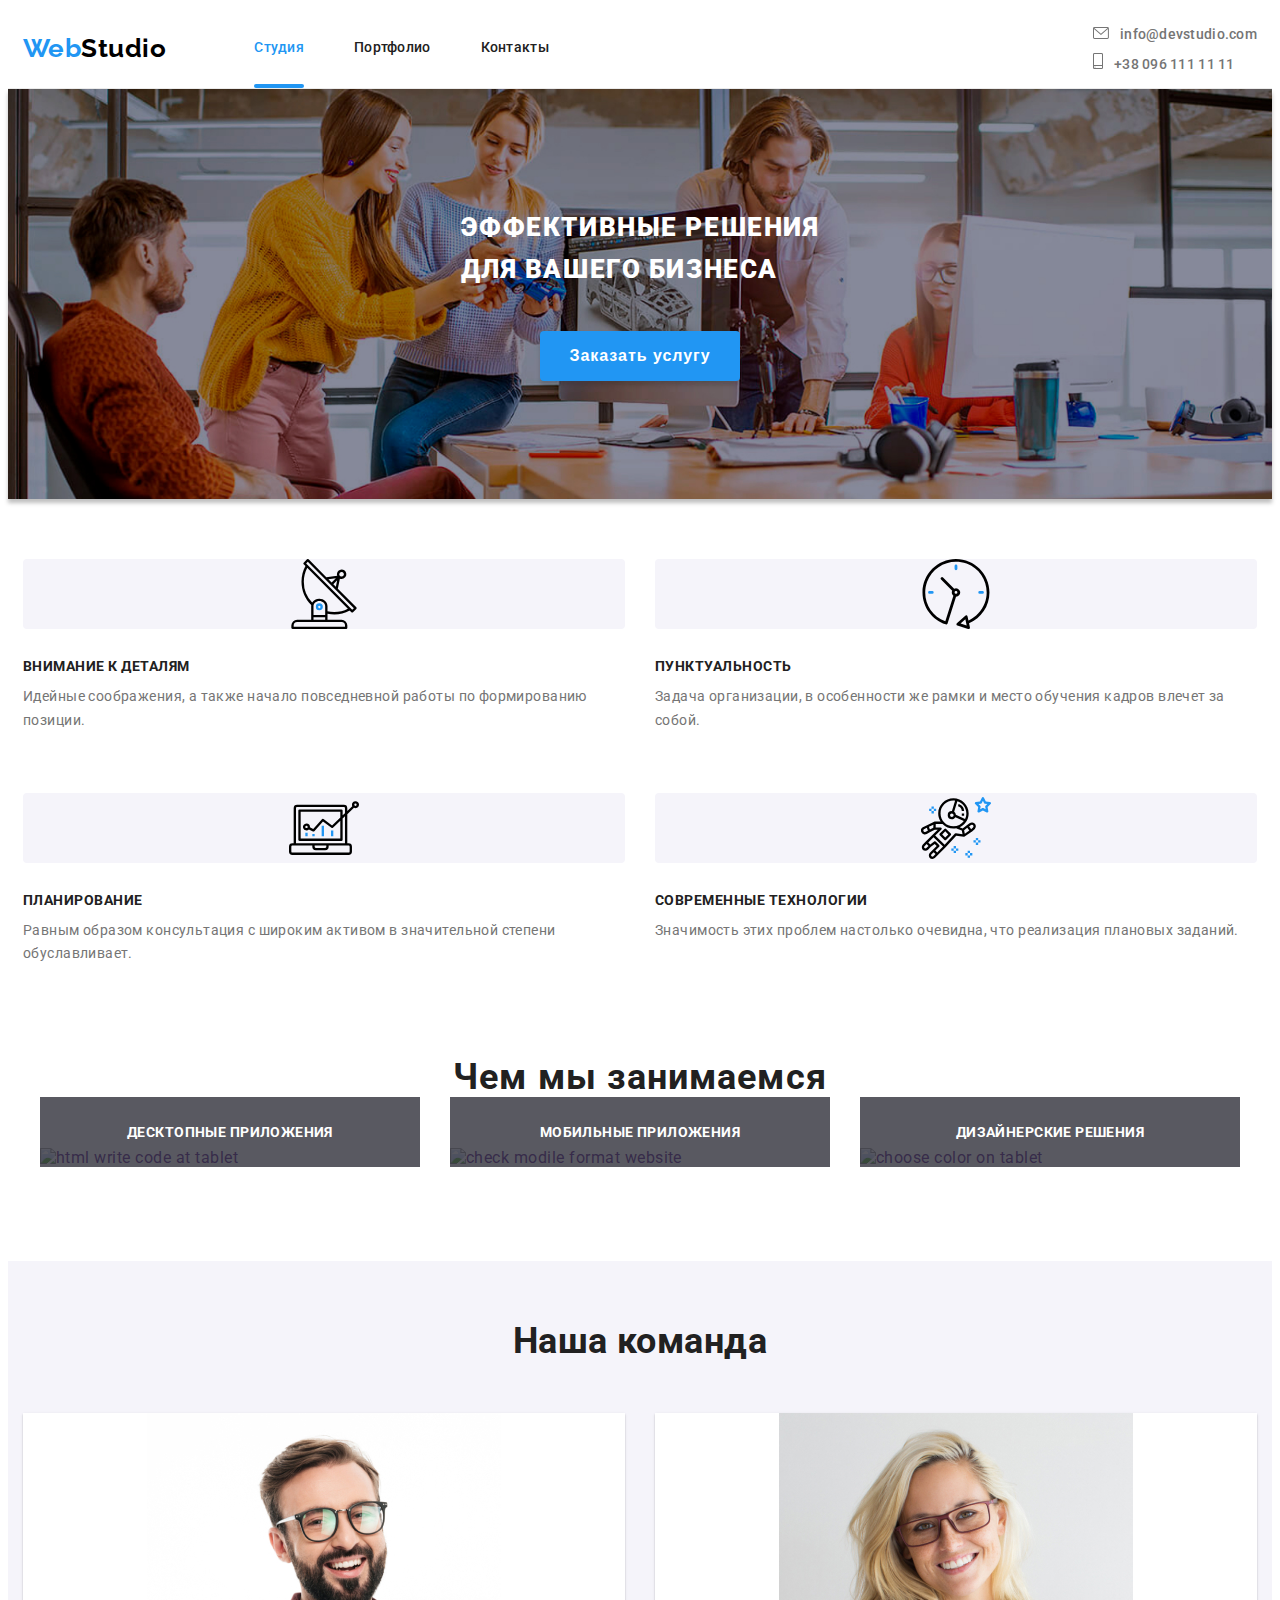
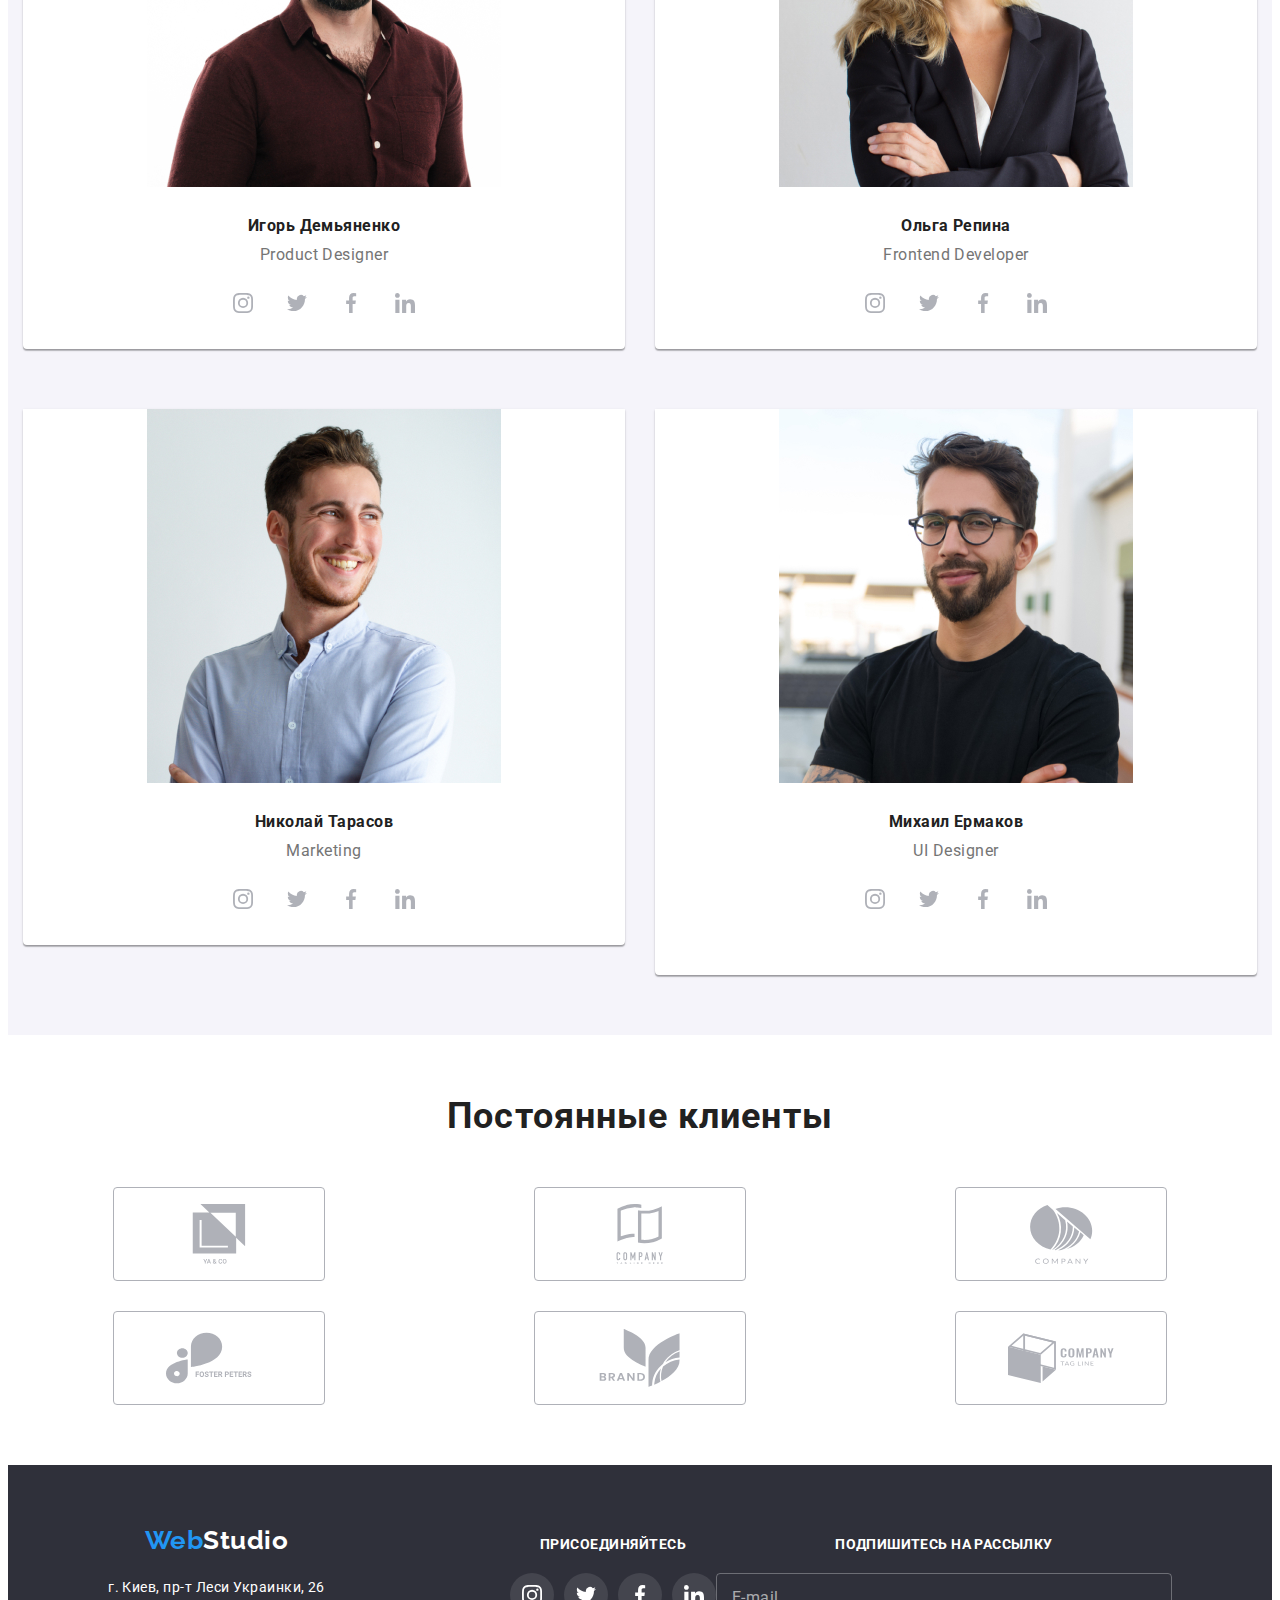
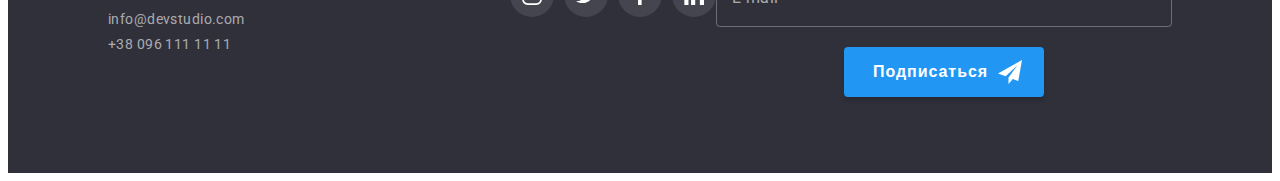
==== commit eaeff2dd: "center pages add" ====
--- a/index.html
+++ b/index.html
@@ -76,10 +76,10 @@
                 </ul>
 
                 <ul class="soc-link-menu">
-                    <li><a href="#" class="soc-link-menu-a">Instagram</a></li>
-                    <li><a href="#" class="soc-link-menu-a">Twitter</a></li>
-                    <li><a href="#" class="soc-link-menu-a">Facebook</a></li>
-                    <li><a href="#" class="soc-link-menu-a">LinkedIn</a></li>
+                    <li class="soc-link-menu__item"><a href="#" class="soc-link-menu-a">Twitter</a></li>
+                    <li class="soc-link-menu__item"><a href="#" class="soc-link-menu-a">Instagram</a></li>
+                    <li class="soc-link-menu__item"><a href="#" class="soc-link-menu-a">Facebook</a></li>
+                    <li class="soc-link-menu__item"><a href="#" class="soc-link-menu-a">LinkedIn</a></li>
                 </ul>
         </div>
     </header>
--- a/css/main.min.css
+++ b/css/main.min.css
@@ -1 +1 @@
-body{font-family:Roboto,sans-serif;color:#212121;background-color:#fff;letter-spacing:.03em}ul{list-style:none;margin:0;padding:0}button{border:none}h1,h2,h3,h4,h5,h6,p{margin:0}a{list-style:none;text-decoration:none}img{display:block;max-width:100%;height:auto}.page__title--visibility-hidden,.our-advantages .advantages__title,.header .header__title-visibility-hiden{visibility:hidden;position:absolute;clip:rect(0 0 0 0);width:1px;height:1px;margin:-1px}.we-do{padding-top:94px;padding-bottom:94px}.portfolio-page,.footer .footer-holder,.our-client,.team,.our-advantages{padding:60px 15px}.we-works{margin-left:auto;margin-right:auto;width:1200px;padding-left:15px;padding-right:15px}.clients .clients__title,.we-works .we-works__title{font-weight:700;font-size:36px;line-height:1.17;letter-spacing:.03em;color:#212121}.we-do-list__sign-holder .we-do-list__description,.advantages-list__card .advantages-list__title,.newsletter-subscribe__title,.join .join__title{text-decoration:none;font-weight:500;font-size:14px;line-height:1.14}.caption-pictures .caption-pictures__profession,.caption-pictures .caption-pictures__sign{font-size:16px;line-height:1.18}.clients-list__link,.we-do-list__sign-holder,.hero,.registration-form,.modal .modal__button-close,.modal,.social-network-dark .social-network__link,.social-network-dark,.social-network .social-network__link,.social-network{display:-webkit-box;display:-ms-flexbox;display:flex;-webkit-box-align:center;-ms-flex-align:center;align-items:center;-webkit-box-pack:center;-ms-flex-pack:center;justify-content:center}.footer .join,.footer .footer-contact,.footer .footer-holder,.register,.newsletter-subscribe{display:-webkit-box;display:-ms-flexbox;display:flex;-webkit-box-orient:vertical;-webkit-box-direction:normal;-ms-flex-direction:column;flex-direction:column;-webkit-box-align:center;-ms-flex-align:center;align-items:center}.we-do-list{list-style:none;display:-webkit-box;display:-ms-flexbox;display:flex;-ms-flex-wrap:wrap;flex-wrap:wrap;margin-left:calc(-1 * 30px);margin-top:calc(-1 * 30px)}.hero .btn-hero,.registration-form__button-send,.register .register__button{display:block;width:200px;height:50px;font-weight:700;font-size:16px;line-height:1.87;letter-spacing:.06em;cursor:pointer;text-align:center;color:#fff;background-color:#2196f3;-webkit-box-shadow:0px 4px 4px rgba(0,0,0,.15);box-shadow:0px 4px 4px rgba(0,0,0,.15);border-radius:4px;-webkit-transition:background-color 250ms cubic-bezier(0.4, 0, 0.2, 1);-o-transition:background-color 250ms cubic-bezier(0.4, 0, 0.2, 1);transition:background-color 250ms cubic-bezier(0.4, 0, 0.2, 1)}.hero .btn-hero:hover,.registration-form__button-send:hover,.register .register__button:hover,.hero .btn-hero:focus,.registration-form__button-send:focus,.register .register__button:focus{background-color:#188ce8}.social-network .social-network__link{width:44px;height:44px;border-radius:50%;fill:#afb1b8;background-color:transparent;-webkit-transition:fill 250ms cubic-bezier(0.4, 0, 0.2, 1);-o-transition:fill 250ms cubic-bezier(0.4, 0, 0.2, 1);transition:fill 250ms cubic-bezier(0.4, 0, 0.2, 1);-webkit-transition:background-color 250ms cubic-bezier(0.4, 0, 0.2, 1);-o-transition:background-color 250ms cubic-bezier(0.4, 0, 0.2, 1);transition:background-color 250ms cubic-bezier(0.4, 0, 0.2, 1)}.social-network .social-network__link:not(:last-child){margin-right:10px}.social-network .social-network__link:hover,.social-network .social-network__link:focus{fill:#fff;background-color:#2196f3}.join{width:206px;height:80px}.join .join__title{font-weight:700;text-transform:uppercase;color:#fff;margin-bottom:20px}.social-network-dark .social-network__link{width:44px;height:44px;border-radius:50%;fill:#fff;background-color:rgba(255,255,255,.1);-webkit-transition:fill 250ms cubic-bezier(0.4, 0, 0.2, 1);-o-transition:fill 250ms cubic-bezier(0.4, 0, 0.2, 1);transition:fill 250ms cubic-bezier(0.4, 0, 0.2, 1);-webkit-transition:background-color 250ms cubic-bezier(0.4, 0, 0.2, 1);-o-transition:background-color 250ms cubic-bezier(0.4, 0, 0.2, 1);transition:background-color 250ms cubic-bezier(0.4, 0, 0.2, 1)}.social-network-dark .social-network__link:not(:last-child){margin-right:10px}.social-network-dark .social-network__link:hover,.social-network-dark .social-network__link:focus{fill:#fff;background-color:#2196f3}.baner{font-family:inherit;max-height:400px;left:auto;margin-right:auto;background-color:#c4c4c4;background-image:-webkit-gradient(linear, right bottom, left top, from(rgba(47, 48, 58, 0.4)), to(rgba(47, 48, 58, 0.4))),url(/images/baner/Baner_img_480.jpg);background-image:-o-linear-gradient(right bottom, rgba(47, 48, 58, 0.4), rgba(47, 48, 58, 0.4)),url(/images/baner/Baner_img_480.jpg);background-image:linear-gradient(to left top, rgba(47, 48, 58, 0.4), rgba(47, 48, 58, 0.4)),url(/images/baner/Baner_img_480.jpg);padding:118px 0;-webkit-box-shadow:0px 4px 4px rgba(0,0,0,.25);box-shadow:0px 4px 4px rgba(0,0,0,.25);background-size:cover;background-position:center}@media(-webkit-min-device-pixel-ratio: 2), (-o-min-device-pixel-ratio: 2/1), (min-resolution: 2dppx){.baner{background-image:url(/images/baner/Baner_img_480@2x.jpg)}}@media(min-width: 768px){.baner{background-image:url(/images/baner/Baner_img_768.jpg)}}@media(min-width: 768px)and (-webkit-min-device-pixel-ratio: 2), (min-width: 768px)and (-o-min-device-pixel-ratio: 2/1), (min-width: 768px)and (min-resolution: 2dppx){.baner{background-image:url(/images/baner/Baner_img_768@2x.jpg)}}@media(min-width: 1200px){.baner{background-image:url(/images/baner/Baner_img_1200.jpg)}}@media(min-width: 1200px)and (-webkit-min-device-pixel-ratio: 2), (min-width: 1200px)and (-o-min-device-pixel-ratio: 2/1), (min-width: 1200px)and (min-resolution: 2dppx){.baner{background-image:url(/images/baner/Baner_img_1200@2x.jpg)}}.soc-link-menu{display:-webkit-box;display:-ms-flexbox;display:flex;margin-top:64px;font-weight:500;font-size:18px;line-height:1.22;letter-spacing:.02em;list-style:none}.soc-link-menu li:not(:last-child){margin-right:20px}.soc-link-menu a{color:#2196f3}@media screen and (min-width: 768px){.soc-link-menu{display:none}}.logo-header{font-family:Raleway;font-weight:700;font-size:26px;line-height:1.19;text-decoration:none;color:#000;padding:24px 0px 25px 0}.logo-header .logo__text{color:#2196f3}.logo-footer{font-family:Raleway;font-weight:700;font-size:26px;line-height:1.19;text-decoration:none;color:#fff}.logo-footer .logo__text{color:#2196f3}.contacts{margin-top:302px;display:-webkit-box;display:-ms-flexbox;display:flex;-webkit-box-orient:vertical;-webkit-box-direction:reverse;-ms-flex-direction:column-reverse;flex-direction:column-reverse}.contacts .contacts__item:not(:last-child){margin-top:32px}.contacts__link{font-weight:500;font-size:24px;line-height:1.17;letter-spacing:.02em;-webkit-transition:color 250ms cubic-bezier(0.4, 0, 0.2, 1);-o-transition:color 250ms cubic-bezier(0.4, 0, 0.2, 1);transition:color 250ms cubic-bezier(0.4, 0, 0.2, 1);color:#757575;text-decoration:none}.contacts__link:hover,.contacts__link:focus{color:#2196f3;text-decoration:none}.contacts__link .contacts__icon{fill:currentColor;margin-right:8px}@media screen and (max-width: 767px){.contacts__link .contacts__icon{display:none}}.adress{font-style:normal;margin-top:20px}.adress .adress__line{margin-top:0;margin-bottom:9px;font-size:14px;line-height:1.71;color:#fff}.footer-contact-list .footer-contact-list__link{text-decoration:none;font-size:14px;line-height:1,71;letter-spacing:.03em;color:rgba(255,255,255,.6)}.footer-contact-list .footer-contact-list__item:not(:last-child){margin-bottom:6px}.newsletter-subscribe__title{margin-bottom:20px;font-weight:bold;letter-spacing:.03em;text-transform:uppercase;color:#fff}.register{position:relative}.register .register__input{height:50px;width:450px;background-color:rgba(33,150,243,0);border:1px solid rgba(255,255,255,.3);border-radius:4px;color:#fff;margin-bottom:20px}.register .register__input:not(:-moz-placeholder-shown)+.register__label{opacity:0}.register .register__input:not(:-ms-input-placeholder)+.register__label{opacity:0}.register .register__input:focus+.register__label,.register .register__input:not(:placeholder-shown)+.register__label{opacity:0}.register .register__label{position:absolute;top:15px;left:16px;font-size:16px;line-height:1.25;letter-spacing:.03em;color:rgba(255,255,255,.6);opacity:1;-webkit-transition:opacity 250ms cubic-bezier(0.4, 0, 0.2, 1);-o-transition:opacity 250ms cubic-bezier(0.4, 0, 0.2, 1);transition:opacity 250ms cubic-bezier(0.4, 0, 0.2, 1)}.register .register__icon{fill:#fff;margin-left:10px}.register .register__button{margin:auto;padding-left:29px;display:-webkit-inline-box;display:-ms-inline-flexbox;display:inline-flex;-webkit-box-align:center;-ms-flex-align:center;align-items:center}.backdrop{position:fixed;top:0;left:0;width:100%;height:100%;background-color:rgba(0,0,0,.2);z-index:10;opacity:1;-webkit-transition:opacity 250ms cubic-bezier(0.4, 0, 0.2, 1);-o-transition:opacity 250ms cubic-bezier(0.4, 0, 0.2, 1);transition:opacity 250ms cubic-bezier(0.4, 0, 0.2, 1)}.backdrop.backdrop--is-hidden{visibility:hidden;opacity:0;pointer-events:none}.backdrop.backdrop--is-hidden .modal{-webkit-transform:translate(-50%, -50%) scale(1.2);-ms-transform:translate(-50%, -50%) scale(1.2);transform:translate(-50%, -50%) scale(1.2)}.modal{height:609px;width:450px;position:absolute;top:50%;left:50%;-webkit-box-orient:vertical;-webkit-box-direction:normal;-ms-flex-direction:column;flex-direction:column;padding:40px;border-radius:4px;background-color:#fff;-webkit-box-shadow:0px 1px 3px rgba(0,0,0,.12),0px 1px 1px rgba(0,0,0,.14),0px 2px 1px rgba(0,0,0,.2);box-shadow:0px 1px 3px rgba(0,0,0,.12),0px 1px 1px rgba(0,0,0,.14),0px 2px 1px rgba(0,0,0,.2);-webkit-transform:translate(-50%, -50%) scale(1);-ms-transform:translate(-50%, -50%) scale(1);transform:translate(-50%, -50%) scale(1);-webkit-transition:-webkit-transform 250ms cubic-bezier(0.4, 0, 0.2, 1);transition:-webkit-transform 250ms cubic-bezier(0.4, 0, 0.2, 1);-o-transition:transform 250ms cubic-bezier(0.4, 0, 0.2, 1);transition:transform 250ms cubic-bezier(0.4, 0, 0.2, 1);transition:transform 250ms cubic-bezier(0.4, 0, 0.2, 1), -webkit-transform 250ms cubic-bezier(0.4, 0, 0.2, 1)}.modal .modal__button-close{position:absolute;top:8px;right:8px;background-color:#fff;height:30px;width:30px;border-radius:50%;padding:0;border:1px solid rgba(0,0,0,.1)}.modal .modal__button-close:focus .modal__icon,.modal .modal__button-close:hover .modal__icon{fill:#2196f3}.modal .modal__icon{fill:#000;-webkit-transition:fill 250ms cubic-bezier(0.4, 0, 0.2, 1);-o-transition:fill 250ms cubic-bezier(0.4, 0, 0.2, 1);transition:fill 250ms cubic-bezier(0.4, 0, 0.2, 1)}.modal .modal__title{font-weight:700;font-size:20px;line-height:1.15;letter-spacing:.03em;color:#212121;margin-bottom:12px;text-align:center}@media(max-width: 1200px){.modal .modal__title{line-height:1.5}}.registration-form{-webkit-box-orient:vertical;-webkit-box-direction:normal;-ms-flex-direction:column;flex-direction:column}.registration-form__field{height:58px;width:370px;position:relative;padding-top:18px;margin-bottom:10px}.registration-form__field:focus-within .registration-form__icon{fill:#2196f3}.registration-form__input{-webkit-appearance:none;-moz-appearance:none;appearance:none;width:370px;height:40px;padding-left:30px;border-radius:4px;border:1px solid rgba(33,33,33,.2);outline:none;-webkit-transition:border 250ms cubic-bezier(0.4, 0, 0.2, 1);-o-transition:border 250ms cubic-bezier(0.4, 0, 0.2, 1);transition:border 250ms cubic-bezier(0.4, 0, 0.2, 1)}.registration-form__input:focus{border:1px solid #2196f3}.registration-form__name{position:absolute;top:0;left:0;font-size:12px;line-height:1.17;letter-spacing:.01em;color:#757575}.registration-form__icon{position:absolute;left:12px;bottom:11px;fill:#212121;-webkit-transition:fill 250ms cubic-bezier(0.4, 0, 0.2, 1);-o-transition:fill 250ms cubic-bezier(0.4, 0, 0.2, 1);transition:fill 250ms cubic-bezier(0.4, 0, 0.2, 1)}.registration-form__area{position:relative;width:370px;height:138px;padding-top:18px;margin-bottom:20px}.registration-form__area::-webkit-input-placeholder{font-size:12px;line-height:1,17;letter-spacing:.01em;color:rgba(117,117,117,.5)}.registration-form__area::-moz-placeholder{font-size:12px;line-height:1,17;letter-spacing:.01em;color:rgba(117,117,117,.5)}.registration-form__area:-ms-input-placeholder{font-size:12px;line-height:1,17;letter-spacing:.01em;color:rgba(117,117,117,.5)}.registration-form__area::-ms-input-placeholder{font-size:12px;line-height:1,17;letter-spacing:.01em;color:rgba(117,117,117,.5)}.registration-form__area::placeholder{font-size:12px;line-height:1,17;letter-spacing:.01em;color:rgba(117,117,117,.5)}.registration-form__area-input{resize:none;width:370px;height:120px;font-size:12px;line-height:1.16;letter-spacing:.01em;padding:12px 16px;border-radius:4px;border:1px solid rgba(33,33,33,.2);color:#212121;outline:none;-webkit-transition:border 250ms cubic-bezier(0.4, 0, 0.2, 1);-o-transition:border 250ms cubic-bezier(0.4, 0, 0.2, 1);transition:border 250ms cubic-bezier(0.4, 0, 0.2, 1)}.registration-form__area-input:focus{border:1px solid #2196f3}.registration-form__checkbox input{visibility:hidden}.registration-form__checkbox input:focus~.check-icon{background-image:url(../images/icon/iconoff.svg)}.registration-form__checkbox{position:relative;display:inline-block;padding-left:4px;width:370px;height:15px;font-style:normal;font-weight:normal;font-size:12px;line-height:14px;letter-spacing:.03em;color:#757575;-webkit-transition:background-image 250ms cubic-bezier(0.4, 0, 0.2, 1);-o-transition:background-image 250ms cubic-bezier(0.4, 0, 0.2, 1);transition:background-image 250ms cubic-bezier(0.4, 0, 0.2, 1)}.registration-form__checkbox:focus-within .check-icon{width:16px;height:15px;border-radius:2px;border:1px solid #2196f3;background-image:none}.registration-form__checkbox .contract{font-style:normal;font-weight:normal;font-size:12px;line-height:14px;letter-spacing:.03em;text-decoration:underline;color:#2196f3}.registration-form__checkbox .check-icon{position:absolute;top:0;left:0;display:block;width:16px;height:15px;background-image:url(../images/icon/iconoff.svg);background-size:100% 100%;-webkit-transition:background-image 250ms cubic-bezier(0.4, 0, 0.2, 1);-o-transition:background-image 250ms cubic-bezier(0.4, 0, 0.2, 1);transition:background-image 250ms cubic-bezier(0.4, 0, 0.2, 1)}.registration-form__checkbox-input{outline:none}.registration-form__checkbox-input:checked~.check-icon{background-image:url(../images/icon/iconcheck.svg)}.registration-form__button-send{margin-top:30px;font-weight:700;font-size:16px;line-height:1.87;letter-spacing:.06em}.nav-tools{overflow-y:scroll;display:none;-webkit-box-orient:vertical;-webkit-box-direction:normal;-ms-flex-direction:column;flex-direction:column;height:60px}@media screen and (max-width: 767px){.nav-tools{position:fixed;top:0;right:0;width:100vw;height:100vh;padding:48px;background-color:#fff;z-index:999}}@media screen and (min-width: 768px){.nav-tools{position:relative;display:-webkit-box;display:-ms-flexbox;display:flex;-webkit-box-orient:horizontal;-webkit-box-direction:normal;-ms-flex-direction:row;flex-direction:row;opacity:1}}.nav-tools .js-close-menu{position:absolute;top:10px;right:15px;background-color:transparent}@media(min-width: 768px){.nav-tools .js-close-menu{display:none}}.nav-tools .js-close-menu .icon-close{fill:#000;-webkit-transition:fill 250ms cubic-bezier(0.4, 0, 0.2, 1);-o-transition:fill 250ms cubic-bezier(0.4, 0, 0.2, 1);transition:fill 250ms cubic-bezier(0.4, 0, 0.2, 1)}.nav-tools .js-close-menu:focus .icon-close,.nav-tools .js-close-menu:hover .icon-close{fill:#2196f3}.nav-tools .navigation{font-weight:500;font-size:40px;line-height:1.17;letter-spacing:.02em;color:#212121}@media screen and (min-width: 768px){.nav-tools .navigation{display:-webkit-box;display:-ms-flexbox;display:flex;opacity:1}}.nav-tools.is-open{display:block}.js-open-menu{margin:0;padding:0;display:block;width:40px;height:40px;background-color:transparent}@media(min-width: 767px){.js-open-menu{display:none}}.nav-bar .nav-bar__item{display:block;text-decoration:none}.nav-bar .nav-bar__item:not(:last-child){margin-bottom:32px}@media screen and (min-width: 768px){.nav-bar{display:-webkit-box;display:-ms-flexbox;display:flex;opacity:1}}.nav-bar__link{-webkit-transition:color 250ms cubic-bezier(0.4, 0, 0.2, 1);-o-transition:color 250ms cubic-bezier(0.4, 0, 0.2, 1);transition:color 250ms cubic-bezier(0.4, 0, 0.2, 1);color:#212121;text-decoration:none}.nav-bar__link:hover,.nav-bar__link:focus{color:#2196f3;text-decoration:none}.header{border-bottom:1px solid #ececec}@media(min-width: 319px){.header{height:60px;display:-webkit-box;display:-ms-flexbox;display:flex;-webkit-box-pack:justify;-ms-flex-pack:justify;justify-content:space-between;-webkit-box-align:center;-ms-flex-align:center;align-items:center;padding:16px 15px}}@media(min-width: 1200px){.header{height:80px}}.hero{-webkit-box-orient:vertical;-webkit-box-direction:normal;-ms-flex-direction:column;flex-direction:column}.hero .hero__title{font-weight:900;font-size:26px;line-height:1.61;letter-spacing:.06em;color:#fff;text-transform:uppercase;margin-bottom:40px}.advantages-list__hold{display:-webkit-box;display:-ms-flexbox;display:flex;-webkit-box-pack:center;-ms-flex-pack:center;justify-content:center;background:#f5f4fa;border-radius:4px}.advantages-list__hold .advantages-list__icon{display:block}.advantages-list__card:not(:last-child){margin-bottom:30px}.advantages-list__card .advantages-list__title{font-weight:700;text-transform:uppercase;margin-top:30px;margin-bottom:10px;text-align:center}.advantages-list__card .advantages-list__description{font-size:14px;line-height:1.71;letter-spacing:.03em;color:#757575}.we-do{display:none;padding-top:0}@media(min-width: 1200px){.we-do{display:block}}.we-works .we-works__title{text-align:center;margin-bottom:50px}.we-do-list .we-do-list__item{-ms-flex-preferred-size:calc(100% / 3 - 30px);flex-basis:calc(100% / 3 - 30px);margin-left:30px;margin-top:30px;display:block;width:370px}.we-do-list__image-hold{position:relative}.we-do-list__sign-holder{position:absolute;bottom:0;width:100%;height:70px;background:rgba(47,48,58,.8)}.we-do-list__sign-holder .we-do-list__description{font-weight:bold;letter-spacing:.03em;text-transform:uppercase;color:#fff}.team{background-color:#f5f4fa}.brigade .brigade__title{font-weight:700;font-size:36px;line-height:1.16;text-align:center;margin-bottom:50px}.team-list>.team-list__item{background-color:#fff;-webkit-box-shadow:0px 1px 3px rgba(0,0,0,.12),0px 1px 1px rgba(0,0,0,.14),0px 2px 1px rgba(0,0,0,.2);box-shadow:0px 1px 3px rgba(0,0,0,.12),0px 1px 1px rgba(0,0,0,.14),0px 2px 1px rgba(0,0,0,.2);border-radius:0px 0px 4px 4px;max-width:450px;max-height:622px}.team-list>.team-list__item:not(:last-child){margin-bottom:30px}img{max-width:100%;display:block;height:auto}.caption-pictures{text-align:center;padding-top:30px;padding-bottom:24px}.caption-pictures .caption-pictures__sign{margin-bottom:10px}.caption-pictures .caption-pictures__profession{margin-bottom:16px;color:#757575}.our-client{display:block}.clients .clients__title{text-align:center;margin-bottom:50px}@media(max-width: 767px){.clients .clients__title{font-size:28px;line-height:1.17;letter-spacing:.03em}}.clients-list{list-style:none;display:-webkit-box;display:-ms-flexbox;display:flex;-ms-flex-wrap:wrap;flex-wrap:wrap;margin-left:calc(-1 * 30px);margin-top:calc(-1 * 30px)}.clients-list .clients-list__item{-ms-flex-preferred-size:calc(100% / 2 - 30px);flex-basis:calc(100% / 2 - 30px);margin-left:30px;margin-top:30px}.clients-list__link{width:210px;height:92px;border:1px solid #afb1b8;border-radius:4px;-webkit-transition:border 250ms cubic-bezier(0.4, 0, 0.2, 1);-o-transition:border 250ms cubic-bezier(0.4, 0, 0.2, 1);transition:border 250ms cubic-bezier(0.4, 0, 0.2, 1)}.clients-list__link:focus,.clients-list__link:hover{border:1px solid #2196f3;border-radius:4px}.clients-list__icon{fill:#afb1b8;-webkit-transition:fill 250ms cubic-bezier(0.4, 0, 0.2, 1);-o-transition:fill 250ms cubic-bezier(0.4, 0, 0.2, 1);transition:fill 250ms cubic-bezier(0.4, 0, 0.2, 1)}.clients-list__link:focus .clients-list__icon,.clients-list__link:hover .clients-list__icon{fill:#2196f3}.footer{background-color:#2f303a}.footer .footer-contact{margin-bottom:60px}.footer .join{margin-bottom:60px}.portfolio-page{padding-top:40px}.portfolio-filters__buttons--curent-btn{background-color:#2196f3;color:#fff}.portfolio-filters{margin-bottom:40px;padding:0 15px;-webkit-transition:color 250ms cubic-bezier(0.4, 0, 0.2, 1);-o-transition:color 250ms cubic-bezier(0.4, 0, 0.2, 1);transition:color 250ms cubic-bezier(0.4, 0, 0.2, 1)}.portfolio-filters .portfolio-filters__buttons{font-family:inherit;background-color:#f5f4fa;padding:6px 22px;border-radius:4px;border:#f5f4fa;font-weight:500;font-size:16px;line-height:1.62;letter-spacing:.03em;color:#212121;cursor:pointer}.portfolio-filters .portfolio-filters__buttons:not(:last-child){margin-right:8px}.portfolio-filters .portfolio-filters__buttons:nth-child(-n+3){margin-bottom:15px}.portfolio-filters .portfolio-filters__buttons:focus,.portfolio-filters .portfolio-filters__buttons:hover{color:#fff;background-color:#2196f3;-webkit-box-shadow:0px 3px 1px rgba(0,0,0,.1),0px 1px 2px rgba(0,0,0,.08),0px 2px 2px rgba(0,0,0,.12);box-shadow:0px 3px 1px rgba(0,0,0,.1),0px 1px 2px rgba(0,0,0,.08),0px 2px 2px rgba(0,0,0,.12)}.portfolio-set__item{max-width:450px;max-height:404px}.portfolio-set__item:not(:last-child){margin-bottom:30px}.portfolio-set__link{display:block;border:1px solid #eee;-webkit-box-shadow:none;box-shadow:none;-webkit-transition:-webkit-box-shadow 250ms cubic-bezier(0.4, 0, 0.2, 1);transition:-webkit-box-shadow 250ms cubic-bezier(0.4, 0, 0.2, 1);-o-transition:box-shadow 250ms cubic-bezier(0.4, 0, 0.2, 1);transition:box-shadow 250ms cubic-bezier(0.4, 0, 0.2, 1);transition:box-shadow 250ms cubic-bezier(0.4, 0, 0.2, 1), -webkit-box-shadow 250ms cubic-bezier(0.4, 0, 0.2, 1)}.portfolio-set__link:hover,.portfolio-set__link:focus{-webkit-box-shadow:0px 1px 1px rgba(0,0,0,.12),0px 4px 4px rgba(0,0,0,.06),1px 4px 6px rgba(0,0,0,.16);box-shadow:0px 1px 1px rgba(0,0,0,.12),0px 4px 4px rgba(0,0,0,.06),1px 4px 6px rgba(0,0,0,.16)}.image-thumb{position:relative;overflow:hidden}.work-description{position:absolute;top:0;left:0;width:100%;height:100%;background-color:rgba(33,150,243,.9);padding:63px 24px;-webkit-transform:translateY(100%);-ms-transform:translateY(100%);transform:translateY(100%);-webkit-transition:-webkit-transform 250ms cubic-bezier(0.4, 0, 0.2, 1);transition:-webkit-transform 250ms cubic-bezier(0.4, 0, 0.2, 1);-o-transition:transform 250ms cubic-bezier(0.4, 0, 0.2, 1);transition:transform 250ms cubic-bezier(0.4, 0, 0.2, 1);transition:transform 250ms cubic-bezier(0.4, 0, 0.2, 1), -webkit-transform 250ms cubic-bezier(0.4, 0, 0.2, 1)}.portfolio-set__link:hover .work-description{-webkit-transform:translateY(0);-ms-transform:translateY(0);transform:translateY(0)}.portfolio-set__item:focus-within .work-description{-webkit-transform:translateY(0);-ms-transform:translateY(0);transform:translateY(0)}.work-description .work-description__anagraph{font-size:18px;line-height:1.5;letter-spacing:.03em;color:#fff;text-align:center}.card-contetnt{text-align:start;padding:20px 24px}.card-contetnt .card-contetnt__sign{font-weight:700;font-size:18px;line-height:2;letter-spacing:.06em;color:#212121;margin-bottom:4px}.card-contetnt .card-contetnt__filter-work{font-size:16px;line-height:1.87;color:#757575;letter-spacing:.03em}+body{font-family:Roboto,sans-serif;color:#212121;background-color:#fff;letter-spacing:.03em}ul{list-style:none;margin:0;padding:0}button{border:none}h1,h2,h3,h4,h5,h6,p{margin:0}a{list-style:none;text-decoration:none}img{display:block;max-width:100%;height:auto}.page__title--visibility-hidden,.our-advantages .advantages__title,.header .header__title-visibility-hiden{visibility:hidden;position:absolute;clip:rect(0 0 0 0);width:1px;height:1px;margin:-1px}.we-do{padding-top:94px;padding-bottom:94px}.portfolio-page,.footer .footer-holder,.our-client,.team,.our-advantages{padding:60px 15px}.we-works{margin-left:auto;margin-right:auto;width:1200px;padding-left:15px;padding-right:15px}.clients .clients__title,.we-works .we-works__title{font-weight:700;font-size:36px;line-height:1.17;letter-spacing:.03em;color:#212121}.we-do-list__sign-holder .we-do-list__description,.advantages-list__card .advantages-list__title,.newsletter-subscribe__title,.join .join__title{text-decoration:none;font-weight:500;font-size:14px;line-height:1.14}.caption-pictures .caption-pictures__profession,.caption-pictures .caption-pictures__sign{font-size:16px;line-height:1.18}.clients-list__link,.we-do-list__sign-holder,.hero,.registration-form,.modal .modal__button-close,.modal,.social-network-dark .social-network__link,.social-network-dark,.social-network .social-network__link,.social-network{display:-webkit-box;display:-ms-flexbox;display:flex;-webkit-box-align:center;-ms-flex-align:center;align-items:center;-webkit-box-pack:center;-ms-flex-pack:center;justify-content:center}.footer .join,.footer .footer-contact,.footer .footer-holder,.register,.newsletter-subscribe{display:-webkit-box;display:-ms-flexbox;display:flex;-webkit-box-orient:vertical;-webkit-box-direction:normal;-ms-flex-direction:column;flex-direction:column;-webkit-box-align:center;-ms-flex-align:center;align-items:center}.we-do-list{list-style:none;display:-webkit-box;display:-ms-flexbox;display:flex;-ms-flex-wrap:wrap;flex-wrap:wrap;margin-left:calc(-1 * 30px);margin-top:calc(-1 * 30px)}.hero .btn-hero,.registration-form__button-send,.register .register__button{display:block;width:200px;height:50px;font-weight:700;font-size:16px;line-height:1.87;letter-spacing:.06em;cursor:pointer;text-align:center;color:#fff;background-color:#2196f3;-webkit-box-shadow:0px 4px 4px rgba(0,0,0,.15);box-shadow:0px 4px 4px rgba(0,0,0,.15);border-radius:4px;-webkit-transition:background-color 250ms cubic-bezier(0.4, 0, 0.2, 1);-o-transition:background-color 250ms cubic-bezier(0.4, 0, 0.2, 1);transition:background-color 250ms cubic-bezier(0.4, 0, 0.2, 1)}.hero .btn-hero:hover,.registration-form__button-send:hover,.register .register__button:hover,.hero .btn-hero:focus,.registration-form__button-send:focus,.register .register__button:focus{background-color:#188ce8}.social-network .social-network__link{width:44px;height:44px;border-radius:50%;fill:#afb1b8;background-color:transparent;-webkit-transition:fill 250ms cubic-bezier(0.4, 0, 0.2, 1);-o-transition:fill 250ms cubic-bezier(0.4, 0, 0.2, 1);transition:fill 250ms cubic-bezier(0.4, 0, 0.2, 1);-webkit-transition:background-color 250ms cubic-bezier(0.4, 0, 0.2, 1);-o-transition:background-color 250ms cubic-bezier(0.4, 0, 0.2, 1);transition:background-color 250ms cubic-bezier(0.4, 0, 0.2, 1)}.social-network .social-network__link:not(:last-child){margin-right:10px}.social-network .social-network__link:hover,.social-network .social-network__link:focus{fill:#fff;background-color:#2196f3}.join{width:206px;height:80px}.join .join__title{font-weight:700;text-transform:uppercase;color:#fff;margin-bottom:20px}.social-network-dark .social-network__link{width:44px;height:44px;border-radius:50%;fill:#fff;background-color:rgba(255,255,255,.1);-webkit-transition:fill 250ms cubic-bezier(0.4, 0, 0.2, 1);-o-transition:fill 250ms cubic-bezier(0.4, 0, 0.2, 1);transition:fill 250ms cubic-bezier(0.4, 0, 0.2, 1);-webkit-transition:background-color 250ms cubic-bezier(0.4, 0, 0.2, 1);-o-transition:background-color 250ms cubic-bezier(0.4, 0, 0.2, 1);transition:background-color 250ms cubic-bezier(0.4, 0, 0.2, 1)}.social-network-dark .social-network__link:not(:last-child){margin-right:10px}.social-network-dark .social-network__link:hover,.social-network-dark .social-network__link:focus{fill:#fff;background-color:#2196f3}.baner{font-family:inherit;max-height:400px;left:auto;margin-right:auto;background-color:#c4c4c4;background-image:-webkit-gradient(linear, right bottom, left top, from(rgba(47, 48, 58, 0.4)), to(rgba(47, 48, 58, 0.4))),url(../images/baner/Baner_img_480.jpg);background-image:-o-linear-gradient(right bottom, rgba(47, 48, 58, 0.4), rgba(47, 48, 58, 0.4)),url(../images/baner/Baner_img_480.jpg);background-image:linear-gradient(to left top, rgba(47, 48, 58, 0.4), rgba(47, 48, 58, 0.4)),url(../images/baner/Baner_img_480.jpg);padding:118px 0;-webkit-box-shadow:0px 4px 4px rgba(0,0,0,.25);box-shadow:0px 4px 4px rgba(0,0,0,.25);background-size:cover;background-position:center}@media(-webkit-min-device-pixel-ratio: 2), (-o-min-device-pixel-ratio: 2/1), (min-resolution: 2dppx){.baner{background-image:url(../images/baner/Baner_img_480@2x.jpg)}}@media(min-width: 768px){.baner{background-image:url(../images/baner/Baner_img_768.jpg)}}@media(min-width: 768px)and (-webkit-min-device-pixel-ratio: 2), (min-width: 768px)and (-o-min-device-pixel-ratio: 2/1), (min-width: 768px)and (min-resolution: 2dppx){.baner{background-image:url(../images/baner/Baner_img_768@2x.jpg)}}@media(min-width: 1200px){.baner{background-image:url(../images/baner/Baner_img_1200.jpg)}}@media(min-width: 1200px)and (-webkit-min-device-pixel-ratio: 2), (min-width: 1200px)and (-o-min-device-pixel-ratio: 2/1), (min-width: 1200px)and (min-resolution: 2dppx){.baner{background-image:url(../images/baner/Baner_img_1200@2x.jpg)}}.soc-link-menu{display:-webkit-box;display:-ms-flexbox;display:flex;margin-top:64px;font-weight:500;font-size:18px;line-height:1.22;letter-spacing:.02em;list-style:none}.soc-link-menu li:not(:last-child){padding-right:10px}.soc-link-menu li:not(:first-child){padding-left:10px}.soc-link-menu a{color:#2196f3}@media screen and (min-width: 768px){.soc-link-menu{display:none}}.soc-link-menu .soc-link-menu__item:not(:last-child){border-right:1px solid rgba(33,33,33,.2)}.logo-header{font-family:Raleway;font-weight:700;font-size:26px;line-height:1.19;text-decoration:none;color:#000;padding:24px 0px 25px 0}.logo-header .logo__text{color:#2196f3}@media screen and (min-width: 768px){.logo-header{padding:0%}}.logo-footer{font-family:Raleway;font-weight:700;font-size:26px;line-height:1.19;text-decoration:none;color:#fff}.logo-footer .logo__text{color:#2196f3}.contacts{margin-top:302px;display:-webkit-box;display:-ms-flexbox;display:flex;-webkit-box-orient:vertical;-webkit-box-direction:reverse;-ms-flex-direction:column-reverse;flex-direction:column-reverse}.contacts .contacts__item:not(:last-child){margin-top:32px}@media screen and (min-width: 768px){.contacts .contacts__item:not(:last-child){margin-top:0;margin-bottom:10px}}@media screen and (min-width: 768px){.contacts{margin-top:0;display:-webkit-box;display:-ms-flexbox;display:flex;-webkit-box-orient:vertical;-webkit-box-direction:normal;-ms-flex-direction:column;flex-direction:column;-webkit-box-align:start;-ms-flex-align:start;align-items:flex-start}}.contacts__link{font-weight:500;font-size:24px;line-height:1.17;letter-spacing:.02em;-webkit-transition:color 250ms cubic-bezier(0.4, 0, 0.2, 1);-o-transition:color 250ms cubic-bezier(0.4, 0, 0.2, 1);transition:color 250ms cubic-bezier(0.4, 0, 0.2, 1);color:#757575;text-decoration:none}@media screen and (min-width: 768px){.contacts__link{font-weight:500;font-size:14px;line-height:1.14;letter-spacing:.02em}}.contacts__link:hover,.contacts__link:focus{color:#2196f3;text-decoration:none}.contacts__link .contacts__icon{fill:currentColor;margin-right:8px}@media screen and (max-width: 767px){.contacts__link .contacts__icon{display:none}}@media screen and (max-width: 767px){.footer-contact{display:-webkit-box;display:-ms-flexbox;display:flex;-webkit-box-orient:vertical;-webkit-box-direction:normal;-ms-flex-direction:column;flex-direction:column;margin:0}}@media screen and (min-width: 768px){.footer-contact{margin-right:185px}}.adress{font-style:normal;margin-top:20px}.adress .adress__line{margin-top:0;margin-bottom:9px;font-size:14px;line-height:1.71;color:#fff}.footer-contact-list .footer-contact-list__link{text-decoration:none;font-size:14px;line-height:1,71;letter-spacing:.03em;color:rgba(255,255,255,.6)}.footer-contact-list .footer-contact-list__item:not(:last-child){margin-bottom:6px}.newsletter-subscribe__title{margin-bottom:20px;font-weight:bold;letter-spacing:.03em;text-transform:uppercase;color:#fff}.register{position:relative}.register .register__input{height:50px;width:450px;background-color:rgba(33,150,243,0);border:1px solid rgba(255,255,255,.3);border-radius:4px;color:#fff;margin-bottom:20px}.register .register__input:not(:-moz-placeholder-shown)+.register__label{opacity:0}.register .register__input:not(:-ms-input-placeholder)+.register__label{opacity:0}.register .register__input:focus+.register__label,.register .register__input:not(:placeholder-shown)+.register__label{opacity:0}.register .register__label{position:absolute;top:15px;left:16px;font-size:16px;line-height:1.25;letter-spacing:.03em;color:rgba(255,255,255,.6);opacity:1;-webkit-transition:opacity 250ms cubic-bezier(0.4, 0, 0.2, 1);-o-transition:opacity 250ms cubic-bezier(0.4, 0, 0.2, 1);transition:opacity 250ms cubic-bezier(0.4, 0, 0.2, 1)}.register .register__icon{fill:#fff;margin-left:10px}.register .register__button{margin:auto;padding-left:29px;display:-webkit-inline-box;display:-ms-inline-flexbox;display:inline-flex;-webkit-box-align:center;-ms-flex-align:center;align-items:center}.backdrop{position:fixed;top:0;left:0;width:100%;height:100%;background-color:rgba(0,0,0,.2);z-index:10;opacity:1;-webkit-transition:opacity 250ms cubic-bezier(0.4, 0, 0.2, 1);-o-transition:opacity 250ms cubic-bezier(0.4, 0, 0.2, 1);transition:opacity 250ms cubic-bezier(0.4, 0, 0.2, 1)}.backdrop.backdrop--is-hidden{visibility:hidden;opacity:0;pointer-events:none}.backdrop.backdrop--is-hidden .modal{-webkit-transform:translate(-50%, -50%) scale(1.2);-ms-transform:translate(-50%, -50%) scale(1.2);transform:translate(-50%, -50%) scale(1.2)}.modal{height:609px;width:450px;position:absolute;top:50%;left:50%;-webkit-box-orient:vertical;-webkit-box-direction:normal;-ms-flex-direction:column;flex-direction:column;padding:40px;border-radius:4px;background-color:#fff;-webkit-box-shadow:0px 1px 3px rgba(0,0,0,.12),0px 1px 1px rgba(0,0,0,.14),0px 2px 1px rgba(0,0,0,.2);box-shadow:0px 1px 3px rgba(0,0,0,.12),0px 1px 1px rgba(0,0,0,.14),0px 2px 1px rgba(0,0,0,.2);-webkit-transform:translate(-50%, -50%) scale(1);-ms-transform:translate(-50%, -50%) scale(1);transform:translate(-50%, -50%) scale(1);-webkit-transition:-webkit-transform 250ms cubic-bezier(0.4, 0, 0.2, 1);transition:-webkit-transform 250ms cubic-bezier(0.4, 0, 0.2, 1);-o-transition:transform 250ms cubic-bezier(0.4, 0, 0.2, 1);transition:transform 250ms cubic-bezier(0.4, 0, 0.2, 1);transition:transform 250ms cubic-bezier(0.4, 0, 0.2, 1), -webkit-transform 250ms cubic-bezier(0.4, 0, 0.2, 1)}.modal .modal__button-close{position:absolute;top:8px;right:8px;background-color:#fff;height:30px;width:30px;border-radius:50%;padding:0;border:1px solid rgba(0,0,0,.1)}.modal .modal__button-close:focus .modal__icon,.modal .modal__button-close:hover .modal__icon{fill:#2196f3}.modal .modal__icon{fill:#000;-webkit-transition:fill 250ms cubic-bezier(0.4, 0, 0.2, 1);-o-transition:fill 250ms cubic-bezier(0.4, 0, 0.2, 1);transition:fill 250ms cubic-bezier(0.4, 0, 0.2, 1)}.modal .modal__title{font-weight:700;font-size:20px;line-height:1.15;letter-spacing:.03em;color:#212121;margin-bottom:12px;text-align:center}@media(max-width: 1200px){.modal .modal__title{line-height:1.5}}.registration-form{-webkit-box-orient:vertical;-webkit-box-direction:normal;-ms-flex-direction:column;flex-direction:column}.registration-form__field{height:58px;width:370px;position:relative;padding-top:18px;margin-bottom:10px}.registration-form__field:focus-within .registration-form__icon{fill:#2196f3}.registration-form__input{-webkit-appearance:none;-moz-appearance:none;appearance:none;width:370px;height:40px;padding-left:30px;border-radius:4px;border:1px solid rgba(33,33,33,.2);outline:none;-webkit-transition:border 250ms cubic-bezier(0.4, 0, 0.2, 1);-o-transition:border 250ms cubic-bezier(0.4, 0, 0.2, 1);transition:border 250ms cubic-bezier(0.4, 0, 0.2, 1)}.registration-form__input:focus{border:1px solid #2196f3}.registration-form__name{position:absolute;top:0;left:0;font-size:12px;line-height:1.17;letter-spacing:.01em;color:#757575}.registration-form__icon{position:absolute;left:12px;bottom:11px;fill:#212121;-webkit-transition:fill 250ms cubic-bezier(0.4, 0, 0.2, 1);-o-transition:fill 250ms cubic-bezier(0.4, 0, 0.2, 1);transition:fill 250ms cubic-bezier(0.4, 0, 0.2, 1)}.registration-form__area{position:relative;width:370px;height:138px;padding-top:18px;margin-bottom:20px}.registration-form__area::-webkit-input-placeholder{font-size:12px;line-height:1,17;letter-spacing:.01em;color:rgba(117,117,117,.5)}.registration-form__area::-moz-placeholder{font-size:12px;line-height:1,17;letter-spacing:.01em;color:rgba(117,117,117,.5)}.registration-form__area:-ms-input-placeholder{font-size:12px;line-height:1,17;letter-spacing:.01em;color:rgba(117,117,117,.5)}.registration-form__area::-ms-input-placeholder{font-size:12px;line-height:1,17;letter-spacing:.01em;color:rgba(117,117,117,.5)}.registration-form__area::placeholder{font-size:12px;line-height:1,17;letter-spacing:.01em;color:rgba(117,117,117,.5)}.registration-form__area-input{resize:none;width:370px;height:120px;font-size:12px;line-height:1.16;letter-spacing:.01em;padding:12px 16px;border-radius:4px;border:1px solid rgba(33,33,33,.2);color:#212121;outline:none;-webkit-transition:border 250ms cubic-bezier(0.4, 0, 0.2, 1);-o-transition:border 250ms cubic-bezier(0.4, 0, 0.2, 1);transition:border 250ms cubic-bezier(0.4, 0, 0.2, 1)}.registration-form__area-input:focus{border:1px solid #2196f3}.registration-form__checkbox input{visibility:hidden}.registration-form__checkbox input:focus~.check-icon{background-image:url(../images/icon/iconoff.svg)}.registration-form__checkbox{position:relative;display:inline-block;padding-left:4px;width:370px;height:15px;font-style:normal;font-weight:normal;font-size:12px;line-height:14px;letter-spacing:.03em;color:#757575;-webkit-transition:background-image 250ms cubic-bezier(0.4, 0, 0.2, 1);-o-transition:background-image 250ms cubic-bezier(0.4, 0, 0.2, 1);transition:background-image 250ms cubic-bezier(0.4, 0, 0.2, 1)}.registration-form__checkbox:focus-within .check-icon{width:16px;height:15px;border-radius:2px;border:1px solid #2196f3;background-image:none}.registration-form__checkbox .contract{font-style:normal;font-weight:normal;font-size:12px;line-height:14px;letter-spacing:.03em;text-decoration:underline;color:#2196f3}.registration-form__checkbox .check-icon{position:absolute;top:0;left:0;display:block;width:16px;height:15px;background-image:url(../images/icon/iconoff.svg);background-size:100% 100%;-webkit-transition:background-image 250ms cubic-bezier(0.4, 0, 0.2, 1);-o-transition:background-image 250ms cubic-bezier(0.4, 0, 0.2, 1);transition:background-image 250ms cubic-bezier(0.4, 0, 0.2, 1)}.registration-form__checkbox-input{outline:none}.registration-form__checkbox-input:checked~.check-icon{background-image:url(../images/icon/iconcheck.svg)}.registration-form__button-send{margin-top:30px;font-weight:700;font-size:16px;line-height:1.87;letter-spacing:.06em}.nav-tools{overflow-y:scroll;display:none;-webkit-box-orient:vertical;-webkit-box-direction:normal;-ms-flex-direction:column;flex-direction:column;height:60px}@media screen and (max-width: 767px){.nav-tools{position:fixed;top:0;right:0;width:100vw;height:100vh;padding:48px;background-color:#fff;z-index:999}}@media screen and (min-width: 768px){.nav-tools{position:relative;display:-webkit-box;display:-ms-flexbox;display:flex;-webkit-box-orient:horizontal;-webkit-box-direction:normal;-ms-flex-direction:row;flex-direction:row;-webkit-box-pack:justify;-ms-flex-pack:justify;justify-content:space-between;-webkit-box-align:center;-ms-flex-align:center;align-items:center;opacity:1;height:80px;width:100vw}}.nav-tools .js-close-menu{position:absolute;top:10px;right:15px;background-color:transparent}@media(min-width: 768px){.nav-tools .js-close-menu{display:none}}.nav-tools .js-close-menu .icon-close{fill:#000;-webkit-transition:fill 250ms cubic-bezier(0.4, 0, 0.2, 1);-o-transition:fill 250ms cubic-bezier(0.4, 0, 0.2, 1);transition:fill 250ms cubic-bezier(0.4, 0, 0.2, 1)}.nav-tools .js-close-menu:focus .icon-close,.nav-tools .js-close-menu:hover .icon-close{fill:#2196f3}.nav-tools .navigation{font-weight:500;font-size:40px;line-height:1.17;letter-spacing:.02em;color:#212121}@media screen and (min-width: 768px){.nav-tools .navigation{display:-webkit-box;display:-ms-flexbox;display:flex;margin-left:88px;opacity:1;font-weight:500;font-size:14px;line-height:1.14;letter-spacing:.02em}}.nav-tools.is-open{display:block}.js-open-menu{margin:0;padding:0;display:block;width:40px;height:40px;background-color:transparent}@media(min-width: 767px){.js-open-menu{display:none}}.nav-bar .nav-bar__item{display:block;text-decoration:none}@media screen and (min-width: 768px){.nav-bar .nav-bar__item{display:-webkit-box;display:-ms-flexbox;display:flex;height:80px}}.nav-bar .nav-bar__item:not(:last-child){margin-bottom:32px}@media screen and (min-width: 768px){.nav-bar .nav-bar__item:not(:last-child){margin-bottom:0;margin-right:50px}}@media screen and (min-width: 768px){.nav-bar{display:-webkit-box;display:-ms-flexbox;display:flex;opacity:1}}.nav-bar__link{-webkit-transition:color 250ms cubic-bezier(0.4, 0, 0.2, 1);-o-transition:color 250ms cubic-bezier(0.4, 0, 0.2, 1);transition:color 250ms cubic-bezier(0.4, 0, 0.2, 1);color:#212121;text-decoration:none}.nav-bar__link:hover,.nav-bar__link:focus{color:#2196f3;text-decoration:none}@media screen and (min-width: 768px){.nav-bar__link{display:block;padding:32px 0}}.nav-bar__link--current{color:#2196f3;text-decoration:none;position:relative}.nav-bar__link--current::after{content:" ";position:absolute;bottom:0;display:block;width:100%;height:4px;border-radius:2px;background-color:#2196f3}.header{border-bottom:1px solid #ececec}@media(min-width: 319px){.header{height:60px;display:-webkit-box;display:-ms-flexbox;display:flex;-webkit-box-pack:justify;-ms-flex-pack:justify;justify-content:space-between;-webkit-box-align:center;-ms-flex-align:center;align-items:center;padding:16px 15px}}@media screen and (min-width: 768px){.header{height:80px;padding:0 15px}}.hero{-webkit-box-orient:vertical;-webkit-box-direction:normal;-ms-flex-direction:column;flex-direction:column}.hero .hero__title{font-weight:900;font-size:26px;line-height:1.61;letter-spacing:.06em;color:#fff;text-transform:uppercase;margin-bottom:40px}.advantages-list__hold{display:-webkit-box;display:-ms-flexbox;display:flex;-webkit-box-pack:center;-ms-flex-pack:center;justify-content:center;background:#f5f4fa;border-radius:4px}.advantages-list__hold .advantages-list__icon{display:block}.advantages-list__card:not(:last-child){margin-bottom:30px}.advantages-list__card .advantages-list__title{font-weight:700;text-transform:uppercase;margin-top:30px;margin-bottom:10px;text-align:center}@media screen and (min-width: 768px){.advantages-list__card .advantages-list__title{text-align:start}}.advantages-list__card .advantages-list__description{font-size:14px;line-height:1.71;letter-spacing:.03em;color:#757575}@media screen and (min-width: 768px){.advantages-list{list-style:none;display:-webkit-box;display:-ms-flexbox;display:flex;-ms-flex-wrap:wrap;flex-wrap:wrap;margin-left:calc(-1 * 30px);margin-top:calc(-1 * 30px)}}@media screen and (min-width: 768px){.advantages-list .advantages-list__card{-ms-flex-preferred-size:calc(100% / 2 - 30px);flex-basis:calc(100% / 2 - 30px);margin-left:30px;margin-top:30px}}.we-do{display:none;padding-top:0}@media(min-width: 1200px){.we-do{display:block}}.we-works .we-works__title{text-align:center;margin-bottom:50px}.we-do-list .we-do-list__item{-ms-flex-preferred-size:calc(100% / 3 - 30px);flex-basis:calc(100% / 3 - 30px);margin-left:30px;margin-top:30px;display:block;width:370px}.we-do-list__image-hold{position:relative}.we-do-list__sign-holder{position:absolute;bottom:0;width:100%;height:70px;background:rgba(47,48,58,.8)}.we-do-list__sign-holder .we-do-list__description{font-weight:bold;letter-spacing:.03em;text-transform:uppercase;color:#fff}.team{background-color:#f5f4fa}.brigade .brigade__title{font-weight:700;font-size:36px;line-height:1.16;text-align:center;margin-bottom:50px}@media screen and (min-width: 768px){.team-list{list-style:none;display:-webkit-box;display:-ms-flexbox;display:flex;-ms-flex-wrap:wrap;flex-wrap:wrap;margin-left:calc(-1 * 30px);margin-top:calc(-1 * 30px)}}.team-list>.team-list__item{background-color:#fff;-webkit-box-shadow:0px 1px 3px rgba(0,0,0,.12),0px 1px 1px rgba(0,0,0,.14),0px 2px 1px rgba(0,0,0,.2);box-shadow:0px 1px 3px rgba(0,0,0,.12),0px 1px 1px rgba(0,0,0,.14),0px 2px 1px rgba(0,0,0,.2);border-radius:0px 0px 4px 4px;display:-webkit-box;display:-ms-flexbox;display:flex;-webkit-box-pack:center;-ms-flex-pack:center;justify-content:center}.team-list>.team-list__item:not(:last-child){margin-bottom:30px}@media screen and (min-width: 768px){.team-list>.team-list__item{-ms-flex-preferred-size:calc(100% / 2 - 30px);flex-basis:calc(100% / 2 - 30px);margin-left:30px;margin-top:30px}}img{max-width:100%;display:block;height:auto}.caption-pictures{text-align:center;padding-top:30px;padding-bottom:24px}.caption-pictures .caption-pictures__sign{margin-bottom:10px}.caption-pictures .caption-pictures__profession{margin-bottom:16px;color:#757575}.our-client{display:block}.clients .clients__title{text-align:center;margin-bottom:50px}@media(max-width: 767px){.clients .clients__title{font-size:28px;line-height:1.17;letter-spacing:.03em}}.clients-list{list-style:none;display:-webkit-box;display:-ms-flexbox;display:flex;-ms-flex-wrap:wrap;flex-wrap:wrap;margin-left:calc(-1 * 30px);margin-top:calc(-1 * 30px)}.clients-list .clients-list__item{display:-webkit-box;display:-ms-flexbox;display:flex;-webkit-box-pack:center;-ms-flex-pack:center;justify-content:center;-ms-flex-preferred-size:calc(100% / 2 - 30px);flex-basis:calc(100% / 2 - 30px);margin-left:30px;margin-top:30px}@media screen and (min-width: 768px){.clients-list .clients-list__item{-ms-flex-preferred-size:calc(100% / 3 - 30px);flex-basis:calc(100% / 3 - 30px)}}.clients-list__link{width:210px;height:92px;border:1px solid #afb1b8;border-radius:4px;-webkit-transition:border 250ms cubic-bezier(0.4, 0, 0.2, 1);-o-transition:border 250ms cubic-bezier(0.4, 0, 0.2, 1);transition:border 250ms cubic-bezier(0.4, 0, 0.2, 1)}.clients-list__link:focus,.clients-list__link:hover{border:1px solid #2196f3;border-radius:4px}.clients-list__icon{fill:#afb1b8;-webkit-transition:fill 250ms cubic-bezier(0.4, 0, 0.2, 1);-o-transition:fill 250ms cubic-bezier(0.4, 0, 0.2, 1);transition:fill 250ms cubic-bezier(0.4, 0, 0.2, 1)}.clients-list__link:focus .clients-list__icon,.clients-list__link:hover .clients-list__icon{fill:#2196f3}.footer{background-color:#2f303a}@media screen and (min-width: 768px){.footer .footer-holder{-webkit-box-orient:horizontal;-webkit-box-direction:normal;-ms-flex-direction:row;flex-direction:row;-ms-flex-wrap:wrap;flex-wrap:wrap;-webkit-box-pack:center;-ms-flex-pack:center;justify-content:center;-webkit-box-align:baseline;-ms-flex-align:baseline;align-items:baseline;margin:0}}.footer .footer-contact{margin-bottom:60px}.footer .join{margin-bottom:60px}.portfolio-page{padding-top:40px}.portfolio-filters__buttons--curent-btn{background-color:#2196f3;color:#fff}.portfolio-filters{margin-bottom:40px;padding:0 15px;-webkit-transition:color 250ms cubic-bezier(0.4, 0, 0.2, 1);-o-transition:color 250ms cubic-bezier(0.4, 0, 0.2, 1);transition:color 250ms cubic-bezier(0.4, 0, 0.2, 1)}@media screen and (min-width: 768px){.portfolio-filters{display:-webkit-box;display:-ms-flexbox;display:flex;-webkit-box-pack:center;-ms-flex-pack:center;justify-content:center;margin-bottom:30px}}.portfolio-filters .portfolio-filters__buttons{font-family:inherit;background-color:#f5f4fa;padding:6px 22px;border-radius:4px;border:#f5f4fa;font-weight:500;font-size:16px;line-height:1.62;letter-spacing:.03em;color:#212121;cursor:pointer}.portfolio-filters .portfolio-filters__buttons:not(:last-child){margin-right:8px}.portfolio-filters .portfolio-filters__buttons:nth-child(-n+3){margin-bottom:15px}@media screen and (min-width: 768px){.portfolio-filters .portfolio-filters__buttons:nth-child(-n+3){margin-bottom:0}}.portfolio-filters .portfolio-filters__buttons:focus,.portfolio-filters .portfolio-filters__buttons:hover{color:#fff;background-color:#2196f3;-webkit-box-shadow:0px 3px 1px rgba(0,0,0,.1),0px 1px 2px rgba(0,0,0,.08),0px 2px 2px rgba(0,0,0,.12);box-shadow:0px 3px 1px rgba(0,0,0,.1),0px 1px 2px rgba(0,0,0,.08),0px 2px 2px rgba(0,0,0,.12)}@media screen and (min-width: 768px){.portfolio-set{list-style:none;display:-webkit-box;display:-ms-flexbox;display:flex;-ms-flex-wrap:wrap;flex-wrap:wrap;margin-left:calc(-1 * 30px);margin-top:calc(-1 * 30px)}}.portfolio-set .portfolio-set__item{display:-webkit-box;display:-ms-flexbox;display:flex;-webkit-box-pack:center;-ms-flex-pack:center;justify-content:center}.portfolio-set .portfolio-set__item:not(:last-child){margin-bottom:30px}@media screen and (min-width: 768px)and (max-width: 1199px){.portfolio-set .portfolio-set__item{-ms-flex-preferred-size:calc(100% / 2 - 30px);flex-basis:calc(100% / 2 - 30px);margin-left:30px;margin-top:30px}}.portfolio-set__link{display:block;border:1px solid #eee;-webkit-box-shadow:none;box-shadow:none;-webkit-transition:-webkit-box-shadow 250ms cubic-bezier(0.4, 0, 0.2, 1);transition:-webkit-box-shadow 250ms cubic-bezier(0.4, 0, 0.2, 1);-o-transition:box-shadow 250ms cubic-bezier(0.4, 0, 0.2, 1);transition:box-shadow 250ms cubic-bezier(0.4, 0, 0.2, 1);transition:box-shadow 250ms cubic-bezier(0.4, 0, 0.2, 1), -webkit-box-shadow 250ms cubic-bezier(0.4, 0, 0.2, 1)}.portfolio-set__link:hover,.portfolio-set__link:focus{-webkit-box-shadow:0px 1px 1px rgba(0,0,0,.12),0px 4px 4px rgba(0,0,0,.06),1px 4px 6px rgba(0,0,0,.16);box-shadow:0px 1px 1px rgba(0,0,0,.12),0px 4px 4px rgba(0,0,0,.06),1px 4px 6px rgba(0,0,0,.16)}.image-thumb{position:relative;overflow:hidden}.work-description{position:absolute;top:0;left:0;width:100%;height:100%;background-color:rgba(33,150,243,.9);padding:63px 24px;-webkit-transform:translateY(101%);-ms-transform:translateY(101%);transform:translateY(101%);-webkit-transition:-webkit-transform 250ms cubic-bezier(0.4, 0, 0.2, 1);transition:-webkit-transform 250ms cubic-bezier(0.4, 0, 0.2, 1);-o-transition:transform 250ms cubic-bezier(0.4, 0, 0.2, 1);transition:transform 250ms cubic-bezier(0.4, 0, 0.2, 1);transition:transform 250ms cubic-bezier(0.4, 0, 0.2, 1), -webkit-transform 250ms cubic-bezier(0.4, 0, 0.2, 1)}.portfolio-set__link:hover .work-description{-webkit-transform:translateY(0);-ms-transform:translateY(0);transform:translateY(0)}.portfolio-set__item:focus-within .work-description{-webkit-transform:translateY(0);-ms-transform:translateY(0);transform:translateY(0)}.work-description .work-description__anagraph{font-size:18px;line-height:1.5;letter-spacing:.03em;color:#fff;text-align:center}.card-contetnt{text-align:start;padding:20px 24px}.card-contetnt .card-contetnt__sign{font-weight:700;font-size:18px;line-height:2;letter-spacing:.06em;color:#212121;margin-bottom:4px}.card-contetnt .card-contetnt__filter-work{font-size:16px;line-height:1.87;color:#757575;letter-spacing:.03em}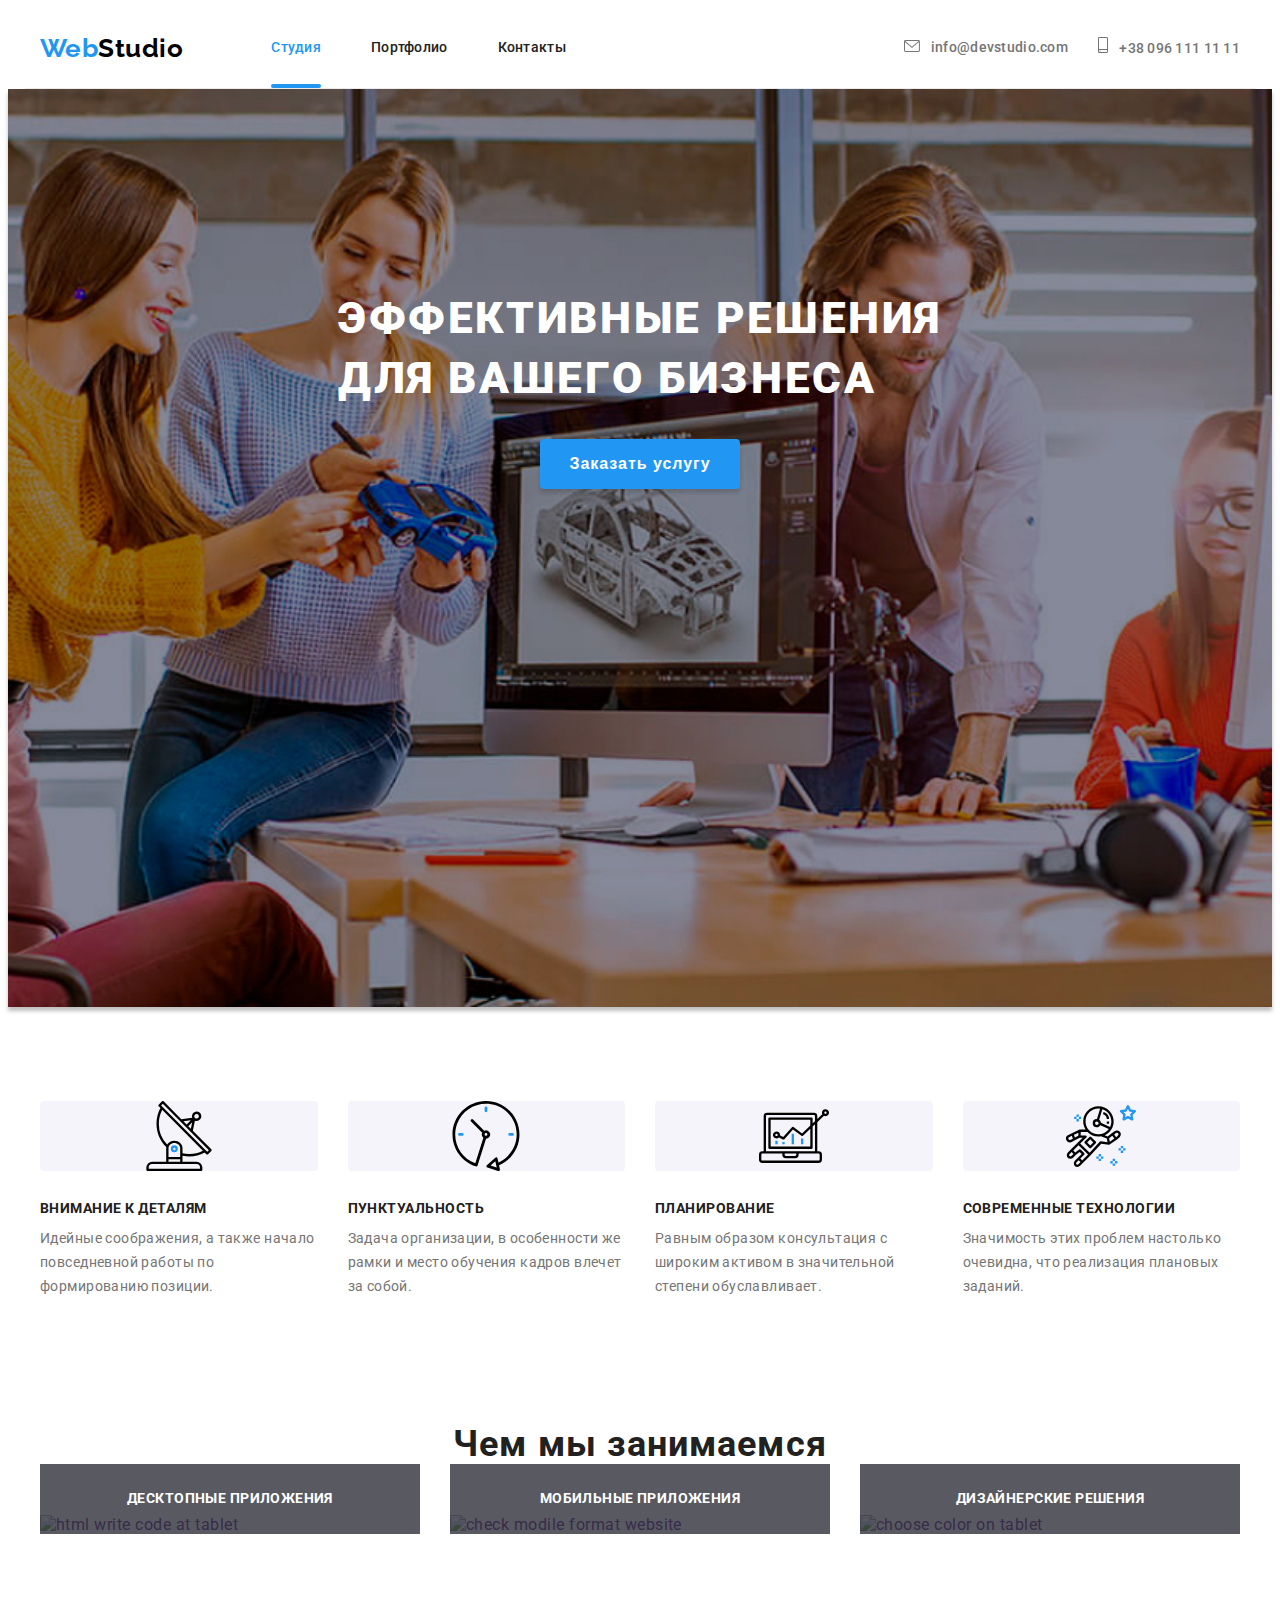
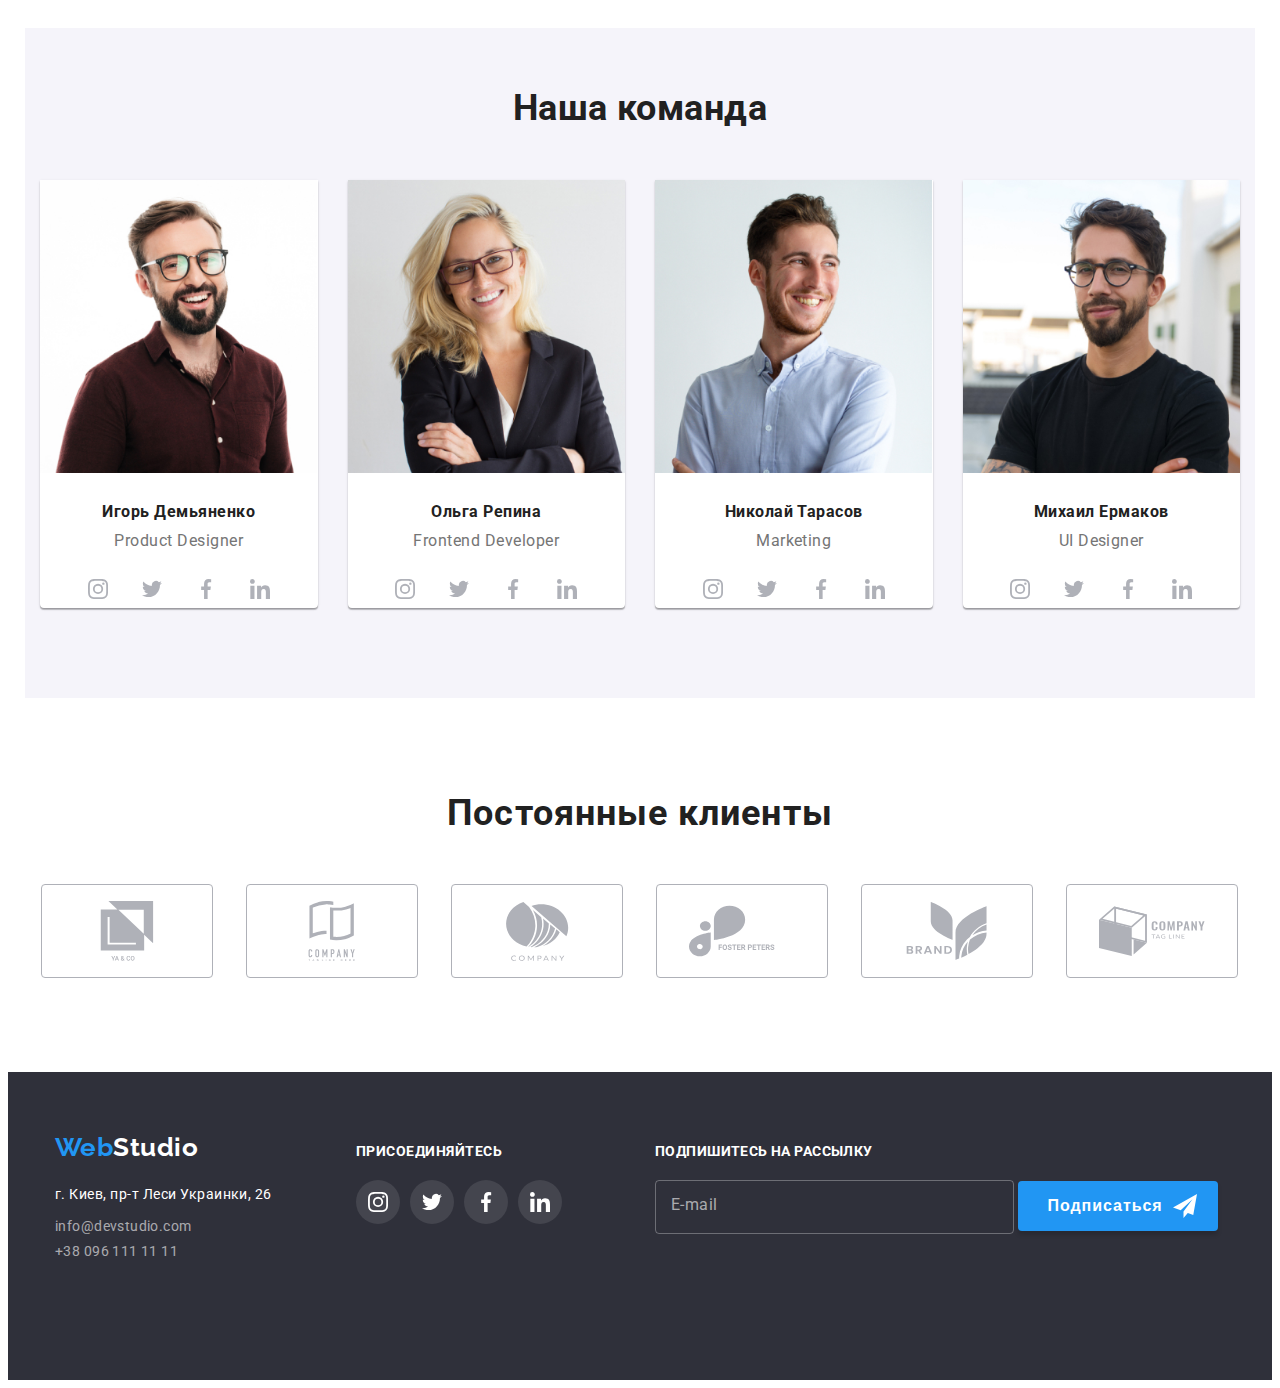
==== commit 86db7936: "desktop done" ====
--- a/index.html
+++ b/index.html
@@ -346,7 +346,7 @@
                                 <source media="(max-width: 767px)" srcset='./images/team/mihail_ermakov/mihail_ermakov_480.jpg 1x, ./images/team/mihail_ermakov/mihail_ermakov_480@2x.jpg 2x'/>
                                 <source media="(min-width: 768px)" srcset='./images/team/mihail_ermakov/mihail_ermakov_768.jpg 1x, ./images/team/mihail_ermakov/mihail_ermakov_768@2x.jpg 2x'>
                                 <source media="(min-width: 1200px)" srcset='./images/team/mihail_ermakov/mihail_ermakov_1200.jpg 1x, ./images/team/mihail_ermakov/mihail_ermakov_1200@2x.jpg 2x'>
-                                <img src="./images/team/mihail_ermakov/mihail_ermakov_480.jpg" alt="Наша команда Михаил Ермаков ">
+                                <img src="./images/team/mihail_ermakov/mihail_ermakov_480.jpg" alt="Наша команда Михаил Ермаков">
                             </picture>
                             
                         </div>
--- a/css/main.min.css
+++ b/css/main.min.css
@@ -1 +1 @@
-body{font-family:Roboto,sans-serif;color:#212121;background-color:#fff;letter-spacing:.03em}ul{list-style:none;margin:0;padding:0}button{border:none}h1,h2,h3,h4,h5,h6,p{margin:0}a{list-style:none;text-decoration:none}img{display:block;max-width:100%;height:auto}.page__title--visibility-hidden,.our-advantages .advantages__title,.header .header__title-visibility-hiden{visibility:hidden;position:absolute;clip:rect(0 0 0 0);width:1px;height:1px;margin:-1px}.we-do{padding-top:94px;padding-bottom:94px}.portfolio-page,.footer .footer-holder,.our-client,.team,.our-advantages{padding:60px 15px}.we-works{margin-left:auto;margin-right:auto;width:1200px;padding-left:15px;padding-right:15px}.clients .clients__title,.we-works .we-works__title{font-weight:700;font-size:36px;line-height:1.17;letter-spacing:.03em;color:#212121}.we-do-list__sign-holder .we-do-list__description,.advantages-list__card .advantages-list__title,.newsletter-subscribe__title,.join .join__title{text-decoration:none;font-weight:500;font-size:14px;line-height:1.14}.caption-pictures .caption-pictures__profession,.caption-pictures .caption-pictures__sign{font-size:16px;line-height:1.18}.clients-list__link,.we-do-list__sign-holder,.hero,.registration-form,.modal .modal__button-close,.modal,.social-network-dark .social-network__link,.social-network-dark,.social-network .social-network__link,.social-network{display:-webkit-box;display:-ms-flexbox;display:flex;-webkit-box-align:center;-ms-flex-align:center;align-items:center;-webkit-box-pack:center;-ms-flex-pack:center;justify-content:center}.footer .join,.footer .footer-contact,.footer .footer-holder,.register,.newsletter-subscribe{display:-webkit-box;display:-ms-flexbox;display:flex;-webkit-box-orient:vertical;-webkit-box-direction:normal;-ms-flex-direction:column;flex-direction:column;-webkit-box-align:center;-ms-flex-align:center;align-items:center}.we-do-list{list-style:none;display:-webkit-box;display:-ms-flexbox;display:flex;-ms-flex-wrap:wrap;flex-wrap:wrap;margin-left:calc(-1 * 30px);margin-top:calc(-1 * 30px)}.hero .btn-hero,.registration-form__button-send,.register .register__button{display:block;width:200px;height:50px;font-weight:700;font-size:16px;line-height:1.87;letter-spacing:.06em;cursor:pointer;text-align:center;color:#fff;background-color:#2196f3;-webkit-box-shadow:0px 4px 4px rgba(0,0,0,.15);box-shadow:0px 4px 4px rgba(0,0,0,.15);border-radius:4px;-webkit-transition:background-color 250ms cubic-bezier(0.4, 0, 0.2, 1);-o-transition:background-color 250ms cubic-bezier(0.4, 0, 0.2, 1);transition:background-color 250ms cubic-bezier(0.4, 0, 0.2, 1)}.hero .btn-hero:hover,.registration-form__button-send:hover,.register .register__button:hover,.hero .btn-hero:focus,.registration-form__button-send:focus,.register .register__button:focus{background-color:#188ce8}.social-network .social-network__link{width:44px;height:44px;border-radius:50%;fill:#afb1b8;background-color:transparent;-webkit-transition:fill 250ms cubic-bezier(0.4, 0, 0.2, 1);-o-transition:fill 250ms cubic-bezier(0.4, 0, 0.2, 1);transition:fill 250ms cubic-bezier(0.4, 0, 0.2, 1);-webkit-transition:background-color 250ms cubic-bezier(0.4, 0, 0.2, 1);-o-transition:background-color 250ms cubic-bezier(0.4, 0, 0.2, 1);transition:background-color 250ms cubic-bezier(0.4, 0, 0.2, 1)}.social-network .social-network__link:not(:last-child){margin-right:10px}.social-network .social-network__link:hover,.social-network .social-network__link:focus{fill:#fff;background-color:#2196f3}.join{width:206px;height:80px}.join .join__title{font-weight:700;text-transform:uppercase;color:#fff;margin-bottom:20px}.social-network-dark .social-network__link{width:44px;height:44px;border-radius:50%;fill:#fff;background-color:rgba(255,255,255,.1);-webkit-transition:fill 250ms cubic-bezier(0.4, 0, 0.2, 1);-o-transition:fill 250ms cubic-bezier(0.4, 0, 0.2, 1);transition:fill 250ms cubic-bezier(0.4, 0, 0.2, 1);-webkit-transition:background-color 250ms cubic-bezier(0.4, 0, 0.2, 1);-o-transition:background-color 250ms cubic-bezier(0.4, 0, 0.2, 1);transition:background-color 250ms cubic-bezier(0.4, 0, 0.2, 1)}.social-network-dark .social-network__link:not(:last-child){margin-right:10px}.social-network-dark .social-network__link:hover,.social-network-dark .social-network__link:focus{fill:#fff;background-color:#2196f3}.baner{font-family:inherit;max-height:400px;left:auto;margin-right:auto;background-color:#c4c4c4;background-image:-webkit-gradient(linear, right bottom, left top, from(rgba(47, 48, 58, 0.4)), to(rgba(47, 48, 58, 0.4))),url(../images/baner/Baner_img_480.jpg);background-image:-o-linear-gradient(right bottom, rgba(47, 48, 58, 0.4), rgba(47, 48, 58, 0.4)),url(../images/baner/Baner_img_480.jpg);background-image:linear-gradient(to left top, rgba(47, 48, 58, 0.4), rgba(47, 48, 58, 0.4)),url(../images/baner/Baner_img_480.jpg);padding:118px 0;-webkit-box-shadow:0px 4px 4px rgba(0,0,0,.25);box-shadow:0px 4px 4px rgba(0,0,0,.25);background-size:cover;background-position:center}@media(-webkit-min-device-pixel-ratio: 2), (-o-min-device-pixel-ratio: 2/1), (min-resolution: 2dppx){.baner{background-image:url(../images/baner/Baner_img_480@2x.jpg)}}@media(min-width: 768px){.baner{background-image:url(../images/baner/Baner_img_768.jpg)}}@media(min-width: 768px)and (-webkit-min-device-pixel-ratio: 2), (min-width: 768px)and (-o-min-device-pixel-ratio: 2/1), (min-width: 768px)and (min-resolution: 2dppx){.baner{background-image:url(../images/baner/Baner_img_768@2x.jpg)}}@media(min-width: 1200px){.baner{background-image:url(../images/baner/Baner_img_1200.jpg)}}@media(min-width: 1200px)and (-webkit-min-device-pixel-ratio: 2), (min-width: 1200px)and (-o-min-device-pixel-ratio: 2/1), (min-width: 1200px)and (min-resolution: 2dppx){.baner{background-image:url(../images/baner/Baner_img_1200@2x.jpg)}}.soc-link-menu{display:-webkit-box;display:-ms-flexbox;display:flex;margin-top:64px;font-weight:500;font-size:18px;line-height:1.22;letter-spacing:.02em;list-style:none}.soc-link-menu li:not(:last-child){padding-right:10px}.soc-link-menu li:not(:first-child){padding-left:10px}.soc-link-menu a{color:#2196f3}@media screen and (min-width: 768px){.soc-link-menu{display:none}}.soc-link-menu .soc-link-menu__item:not(:last-child){border-right:1px solid rgba(33,33,33,.2)}.logo-header{font-family:Raleway;font-weight:700;font-size:26px;line-height:1.19;text-decoration:none;color:#000;padding:24px 0px 25px 0}.logo-header .logo__text{color:#2196f3}@media screen and (min-width: 768px){.logo-header{padding:0%}}.logo-footer{font-family:Raleway;font-weight:700;font-size:26px;line-height:1.19;text-decoration:none;color:#fff}.logo-footer .logo__text{color:#2196f3}.contacts{margin-top:302px;display:-webkit-box;display:-ms-flexbox;display:flex;-webkit-box-orient:vertical;-webkit-box-direction:reverse;-ms-flex-direction:column-reverse;flex-direction:column-reverse}.contacts .contacts__item:not(:last-child){margin-top:32px}@media screen and (min-width: 768px){.contacts .contacts__item:not(:last-child){margin-top:0;margin-bottom:10px}}@media screen and (min-width: 768px){.contacts{margin-top:0;display:-webkit-box;display:-ms-flexbox;display:flex;-webkit-box-orient:vertical;-webkit-box-direction:normal;-ms-flex-direction:column;flex-direction:column;-webkit-box-align:start;-ms-flex-align:start;align-items:flex-start}}.contacts__link{font-weight:500;font-size:24px;line-height:1.17;letter-spacing:.02em;-webkit-transition:color 250ms cubic-bezier(0.4, 0, 0.2, 1);-o-transition:color 250ms cubic-bezier(0.4, 0, 0.2, 1);transition:color 250ms cubic-bezier(0.4, 0, 0.2, 1);color:#757575;text-decoration:none}@media screen and (min-width: 768px){.contacts__link{font-weight:500;font-size:14px;line-height:1.14;letter-spacing:.02em}}.contacts__link:hover,.contacts__link:focus{color:#2196f3;text-decoration:none}.contacts__link .contacts__icon{fill:currentColor;margin-right:8px}@media screen and (max-width: 767px){.contacts__link .contacts__icon{display:none}}@media screen and (max-width: 767px){.footer-contact{display:-webkit-box;display:-ms-flexbox;display:flex;-webkit-box-orient:vertical;-webkit-box-direction:normal;-ms-flex-direction:column;flex-direction:column;margin:0}}@media screen and (min-width: 768px){.footer-contact{margin-right:185px}}.adress{font-style:normal;margin-top:20px}.adress .adress__line{margin-top:0;margin-bottom:9px;font-size:14px;line-height:1.71;color:#fff}.footer-contact-list .footer-contact-list__link{text-decoration:none;font-size:14px;line-height:1,71;letter-spacing:.03em;color:rgba(255,255,255,.6)}.footer-contact-list .footer-contact-list__item:not(:last-child){margin-bottom:6px}.newsletter-subscribe__title{margin-bottom:20px;font-weight:bold;letter-spacing:.03em;text-transform:uppercase;color:#fff}.register{position:relative}.register .register__input{height:50px;width:450px;background-color:rgba(33,150,243,0);border:1px solid rgba(255,255,255,.3);border-radius:4px;color:#fff;margin-bottom:20px}.register .register__input:not(:-moz-placeholder-shown)+.register__label{opacity:0}.register .register__input:not(:-ms-input-placeholder)+.register__label{opacity:0}.register .register__input:focus+.register__label,.register .register__input:not(:placeholder-shown)+.register__label{opacity:0}.register .register__label{position:absolute;top:15px;left:16px;font-size:16px;line-height:1.25;letter-spacing:.03em;color:rgba(255,255,255,.6);opacity:1;-webkit-transition:opacity 250ms cubic-bezier(0.4, 0, 0.2, 1);-o-transition:opacity 250ms cubic-bezier(0.4, 0, 0.2, 1);transition:opacity 250ms cubic-bezier(0.4, 0, 0.2, 1)}.register .register__icon{fill:#fff;margin-left:10px}.register .register__button{margin:auto;padding-left:29px;display:-webkit-inline-box;display:-ms-inline-flexbox;display:inline-flex;-webkit-box-align:center;-ms-flex-align:center;align-items:center}.backdrop{position:fixed;top:0;left:0;width:100%;height:100%;background-color:rgba(0,0,0,.2);z-index:10;opacity:1;-webkit-transition:opacity 250ms cubic-bezier(0.4, 0, 0.2, 1);-o-transition:opacity 250ms cubic-bezier(0.4, 0, 0.2, 1);transition:opacity 250ms cubic-bezier(0.4, 0, 0.2, 1)}.backdrop.backdrop--is-hidden{visibility:hidden;opacity:0;pointer-events:none}.backdrop.backdrop--is-hidden .modal{-webkit-transform:translate(-50%, -50%) scale(1.2);-ms-transform:translate(-50%, -50%) scale(1.2);transform:translate(-50%, -50%) scale(1.2)}.modal{height:609px;width:450px;position:absolute;top:50%;left:50%;-webkit-box-orient:vertical;-webkit-box-direction:normal;-ms-flex-direction:column;flex-direction:column;padding:40px;border-radius:4px;background-color:#fff;-webkit-box-shadow:0px 1px 3px rgba(0,0,0,.12),0px 1px 1px rgba(0,0,0,.14),0px 2px 1px rgba(0,0,0,.2);box-shadow:0px 1px 3px rgba(0,0,0,.12),0px 1px 1px rgba(0,0,0,.14),0px 2px 1px rgba(0,0,0,.2);-webkit-transform:translate(-50%, -50%) scale(1);-ms-transform:translate(-50%, -50%) scale(1);transform:translate(-50%, -50%) scale(1);-webkit-transition:-webkit-transform 250ms cubic-bezier(0.4, 0, 0.2, 1);transition:-webkit-transform 250ms cubic-bezier(0.4, 0, 0.2, 1);-o-transition:transform 250ms cubic-bezier(0.4, 0, 0.2, 1);transition:transform 250ms cubic-bezier(0.4, 0, 0.2, 1);transition:transform 250ms cubic-bezier(0.4, 0, 0.2, 1), -webkit-transform 250ms cubic-bezier(0.4, 0, 0.2, 1)}.modal .modal__button-close{position:absolute;top:8px;right:8px;background-color:#fff;height:30px;width:30px;border-radius:50%;padding:0;border:1px solid rgba(0,0,0,.1)}.modal .modal__button-close:focus .modal__icon,.modal .modal__button-close:hover .modal__icon{fill:#2196f3}.modal .modal__icon{fill:#000;-webkit-transition:fill 250ms cubic-bezier(0.4, 0, 0.2, 1);-o-transition:fill 250ms cubic-bezier(0.4, 0, 0.2, 1);transition:fill 250ms cubic-bezier(0.4, 0, 0.2, 1)}.modal .modal__title{font-weight:700;font-size:20px;line-height:1.15;letter-spacing:.03em;color:#212121;margin-bottom:12px;text-align:center}@media(max-width: 1200px){.modal .modal__title{line-height:1.5}}.registration-form{-webkit-box-orient:vertical;-webkit-box-direction:normal;-ms-flex-direction:column;flex-direction:column}.registration-form__field{height:58px;width:370px;position:relative;padding-top:18px;margin-bottom:10px}.registration-form__field:focus-within .registration-form__icon{fill:#2196f3}.registration-form__input{-webkit-appearance:none;-moz-appearance:none;appearance:none;width:370px;height:40px;padding-left:30px;border-radius:4px;border:1px solid rgba(33,33,33,.2);outline:none;-webkit-transition:border 250ms cubic-bezier(0.4, 0, 0.2, 1);-o-transition:border 250ms cubic-bezier(0.4, 0, 0.2, 1);transition:border 250ms cubic-bezier(0.4, 0, 0.2, 1)}.registration-form__input:focus{border:1px solid #2196f3}.registration-form__name{position:absolute;top:0;left:0;font-size:12px;line-height:1.17;letter-spacing:.01em;color:#757575}.registration-form__icon{position:absolute;left:12px;bottom:11px;fill:#212121;-webkit-transition:fill 250ms cubic-bezier(0.4, 0, 0.2, 1);-o-transition:fill 250ms cubic-bezier(0.4, 0, 0.2, 1);transition:fill 250ms cubic-bezier(0.4, 0, 0.2, 1)}.registration-form__area{position:relative;width:370px;height:138px;padding-top:18px;margin-bottom:20px}.registration-form__area::-webkit-input-placeholder{font-size:12px;line-height:1,17;letter-spacing:.01em;color:rgba(117,117,117,.5)}.registration-form__area::-moz-placeholder{font-size:12px;line-height:1,17;letter-spacing:.01em;color:rgba(117,117,117,.5)}.registration-form__area:-ms-input-placeholder{font-size:12px;line-height:1,17;letter-spacing:.01em;color:rgba(117,117,117,.5)}.registration-form__area::-ms-input-placeholder{font-size:12px;line-height:1,17;letter-spacing:.01em;color:rgba(117,117,117,.5)}.registration-form__area::placeholder{font-size:12px;line-height:1,17;letter-spacing:.01em;color:rgba(117,117,117,.5)}.registration-form__area-input{resize:none;width:370px;height:120px;font-size:12px;line-height:1.16;letter-spacing:.01em;padding:12px 16px;border-radius:4px;border:1px solid rgba(33,33,33,.2);color:#212121;outline:none;-webkit-transition:border 250ms cubic-bezier(0.4, 0, 0.2, 1);-o-transition:border 250ms cubic-bezier(0.4, 0, 0.2, 1);transition:border 250ms cubic-bezier(0.4, 0, 0.2, 1)}.registration-form__area-input:focus{border:1px solid #2196f3}.registration-form__checkbox input{visibility:hidden}.registration-form__checkbox input:focus~.check-icon{background-image:url(../images/icon/iconoff.svg)}.registration-form__checkbox{position:relative;display:inline-block;padding-left:4px;width:370px;height:15px;font-style:normal;font-weight:normal;font-size:12px;line-height:14px;letter-spacing:.03em;color:#757575;-webkit-transition:background-image 250ms cubic-bezier(0.4, 0, 0.2, 1);-o-transition:background-image 250ms cubic-bezier(0.4, 0, 0.2, 1);transition:background-image 250ms cubic-bezier(0.4, 0, 0.2, 1)}.registration-form__checkbox:focus-within .check-icon{width:16px;height:15px;border-radius:2px;border:1px solid #2196f3;background-image:none}.registration-form__checkbox .contract{font-style:normal;font-weight:normal;font-size:12px;line-height:14px;letter-spacing:.03em;text-decoration:underline;color:#2196f3}.registration-form__checkbox .check-icon{position:absolute;top:0;left:0;display:block;width:16px;height:15px;background-image:url(../images/icon/iconoff.svg);background-size:100% 100%;-webkit-transition:background-image 250ms cubic-bezier(0.4, 0, 0.2, 1);-o-transition:background-image 250ms cubic-bezier(0.4, 0, 0.2, 1);transition:background-image 250ms cubic-bezier(0.4, 0, 0.2, 1)}.registration-form__checkbox-input{outline:none}.registration-form__checkbox-input:checked~.check-icon{background-image:url(../images/icon/iconcheck.svg)}.registration-form__button-send{margin-top:30px;font-weight:700;font-size:16px;line-height:1.87;letter-spacing:.06em}.nav-tools{overflow-y:scroll;display:none;-webkit-box-orient:vertical;-webkit-box-direction:normal;-ms-flex-direction:column;flex-direction:column;height:60px}@media screen and (max-width: 767px){.nav-tools{position:fixed;top:0;right:0;width:100vw;height:100vh;padding:48px;background-color:#fff;z-index:999}}@media screen and (min-width: 768px){.nav-tools{position:relative;display:-webkit-box;display:-ms-flexbox;display:flex;-webkit-box-orient:horizontal;-webkit-box-direction:normal;-ms-flex-direction:row;flex-direction:row;-webkit-box-pack:justify;-ms-flex-pack:justify;justify-content:space-between;-webkit-box-align:center;-ms-flex-align:center;align-items:center;opacity:1;height:80px;width:100vw}}.nav-tools .js-close-menu{position:absolute;top:10px;right:15px;background-color:transparent}@media(min-width: 768px){.nav-tools .js-close-menu{display:none}}.nav-tools .js-close-menu .icon-close{fill:#000;-webkit-transition:fill 250ms cubic-bezier(0.4, 0, 0.2, 1);-o-transition:fill 250ms cubic-bezier(0.4, 0, 0.2, 1);transition:fill 250ms cubic-bezier(0.4, 0, 0.2, 1)}.nav-tools .js-close-menu:focus .icon-close,.nav-tools .js-close-menu:hover .icon-close{fill:#2196f3}.nav-tools .navigation{font-weight:500;font-size:40px;line-height:1.17;letter-spacing:.02em;color:#212121}@media screen and (min-width: 768px){.nav-tools .navigation{display:-webkit-box;display:-ms-flexbox;display:flex;margin-left:88px;opacity:1;font-weight:500;font-size:14px;line-height:1.14;letter-spacing:.02em}}.nav-tools.is-open{display:block}.js-open-menu{margin:0;padding:0;display:block;width:40px;height:40px;background-color:transparent}@media(min-width: 767px){.js-open-menu{display:none}}.nav-bar .nav-bar__item{display:block;text-decoration:none}@media screen and (min-width: 768px){.nav-bar .nav-bar__item{display:-webkit-box;display:-ms-flexbox;display:flex;height:80px}}.nav-bar .nav-bar__item:not(:last-child){margin-bottom:32px}@media screen and (min-width: 768px){.nav-bar .nav-bar__item:not(:last-child){margin-bottom:0;margin-right:50px}}@media screen and (min-width: 768px){.nav-bar{display:-webkit-box;display:-ms-flexbox;display:flex;opacity:1}}.nav-bar__link{-webkit-transition:color 250ms cubic-bezier(0.4, 0, 0.2, 1);-o-transition:color 250ms cubic-bezier(0.4, 0, 0.2, 1);transition:color 250ms cubic-bezier(0.4, 0, 0.2, 1);color:#212121;text-decoration:none}.nav-bar__link:hover,.nav-bar__link:focus{color:#2196f3;text-decoration:none}@media screen and (min-width: 768px){.nav-bar__link{display:block;padding:32px 0}}.nav-bar__link--current{color:#2196f3;text-decoration:none;position:relative}.nav-bar__link--current::after{content:" ";position:absolute;bottom:0;display:block;width:100%;height:4px;border-radius:2px;background-color:#2196f3}.header{border-bottom:1px solid #ececec}@media(min-width: 319px){.header{height:60px;display:-webkit-box;display:-ms-flexbox;display:flex;-webkit-box-pack:justify;-ms-flex-pack:justify;justify-content:space-between;-webkit-box-align:center;-ms-flex-align:center;align-items:center;padding:16px 15px}}@media screen and (min-width: 768px){.header{height:80px;padding:0 15px}}.hero{-webkit-box-orient:vertical;-webkit-box-direction:normal;-ms-flex-direction:column;flex-direction:column}.hero .hero__title{font-weight:900;font-size:26px;line-height:1.61;letter-spacing:.06em;color:#fff;text-transform:uppercase;margin-bottom:40px}.advantages-list__hold{display:-webkit-box;display:-ms-flexbox;display:flex;-webkit-box-pack:center;-ms-flex-pack:center;justify-content:center;background:#f5f4fa;border-radius:4px}.advantages-list__hold .advantages-list__icon{display:block}.advantages-list__card:not(:last-child){margin-bottom:30px}.advantages-list__card .advantages-list__title{font-weight:700;text-transform:uppercase;margin-top:30px;margin-bottom:10px;text-align:center}@media screen and (min-width: 768px){.advantages-list__card .advantages-list__title{text-align:start}}.advantages-list__card .advantages-list__description{font-size:14px;line-height:1.71;letter-spacing:.03em;color:#757575}@media screen and (min-width: 768px){.advantages-list{list-style:none;display:-webkit-box;display:-ms-flexbox;display:flex;-ms-flex-wrap:wrap;flex-wrap:wrap;margin-left:calc(-1 * 30px);margin-top:calc(-1 * 30px)}}@media screen and (min-width: 768px){.advantages-list .advantages-list__card{-ms-flex-preferred-size:calc(100% / 2 - 30px);flex-basis:calc(100% / 2 - 30px);margin-left:30px;margin-top:30px}}.we-do{display:none;padding-top:0}@media(min-width: 1200px){.we-do{display:block}}.we-works .we-works__title{text-align:center;margin-bottom:50px}.we-do-list .we-do-list__item{-ms-flex-preferred-size:calc(100% / 3 - 30px);flex-basis:calc(100% / 3 - 30px);margin-left:30px;margin-top:30px;display:block;width:370px}.we-do-list__image-hold{position:relative}.we-do-list__sign-holder{position:absolute;bottom:0;width:100%;height:70px;background:rgba(47,48,58,.8)}.we-do-list__sign-holder .we-do-list__description{font-weight:bold;letter-spacing:.03em;text-transform:uppercase;color:#fff}.team{background-color:#f5f4fa}.brigade .brigade__title{font-weight:700;font-size:36px;line-height:1.16;text-align:center;margin-bottom:50px}@media screen and (min-width: 768px){.team-list{list-style:none;display:-webkit-box;display:-ms-flexbox;display:flex;-ms-flex-wrap:wrap;flex-wrap:wrap;margin-left:calc(-1 * 30px);margin-top:calc(-1 * 30px)}}.team-list>.team-list__item{background-color:#fff;-webkit-box-shadow:0px 1px 3px rgba(0,0,0,.12),0px 1px 1px rgba(0,0,0,.14),0px 2px 1px rgba(0,0,0,.2);box-shadow:0px 1px 3px rgba(0,0,0,.12),0px 1px 1px rgba(0,0,0,.14),0px 2px 1px rgba(0,0,0,.2);border-radius:0px 0px 4px 4px;display:-webkit-box;display:-ms-flexbox;display:flex;-webkit-box-pack:center;-ms-flex-pack:center;justify-content:center}.team-list>.team-list__item:not(:last-child){margin-bottom:30px}@media screen and (min-width: 768px){.team-list>.team-list__item{-ms-flex-preferred-size:calc(100% / 2 - 30px);flex-basis:calc(100% / 2 - 30px);margin-left:30px;margin-top:30px}}img{max-width:100%;display:block;height:auto}.caption-pictures{text-align:center;padding-top:30px;padding-bottom:24px}.caption-pictures .caption-pictures__sign{margin-bottom:10px}.caption-pictures .caption-pictures__profession{margin-bottom:16px;color:#757575}.our-client{display:block}.clients .clients__title{text-align:center;margin-bottom:50px}@media(max-width: 767px){.clients .clients__title{font-size:28px;line-height:1.17;letter-spacing:.03em}}.clients-list{list-style:none;display:-webkit-box;display:-ms-flexbox;display:flex;-ms-flex-wrap:wrap;flex-wrap:wrap;margin-left:calc(-1 * 30px);margin-top:calc(-1 * 30px)}.clients-list .clients-list__item{display:-webkit-box;display:-ms-flexbox;display:flex;-webkit-box-pack:center;-ms-flex-pack:center;justify-content:center;-ms-flex-preferred-size:calc(100% / 2 - 30px);flex-basis:calc(100% / 2 - 30px);margin-left:30px;margin-top:30px}@media screen and (min-width: 768px){.clients-list .clients-list__item{-ms-flex-preferred-size:calc(100% / 3 - 30px);flex-basis:calc(100% / 3 - 30px)}}.clients-list__link{width:210px;height:92px;border:1px solid #afb1b8;border-radius:4px;-webkit-transition:border 250ms cubic-bezier(0.4, 0, 0.2, 1);-o-transition:border 250ms cubic-bezier(0.4, 0, 0.2, 1);transition:border 250ms cubic-bezier(0.4, 0, 0.2, 1)}.clients-list__link:focus,.clients-list__link:hover{border:1px solid #2196f3;border-radius:4px}.clients-list__icon{fill:#afb1b8;-webkit-transition:fill 250ms cubic-bezier(0.4, 0, 0.2, 1);-o-transition:fill 250ms cubic-bezier(0.4, 0, 0.2, 1);transition:fill 250ms cubic-bezier(0.4, 0, 0.2, 1)}.clients-list__link:focus .clients-list__icon,.clients-list__link:hover .clients-list__icon{fill:#2196f3}.footer{background-color:#2f303a}@media screen and (min-width: 768px){.footer .footer-holder{-webkit-box-orient:horizontal;-webkit-box-direction:normal;-ms-flex-direction:row;flex-direction:row;-ms-flex-wrap:wrap;flex-wrap:wrap;-webkit-box-pack:center;-ms-flex-pack:center;justify-content:center;-webkit-box-align:baseline;-ms-flex-align:baseline;align-items:baseline;margin:0}}.footer .footer-contact{margin-bottom:60px}.footer .join{margin-bottom:60px}.portfolio-page{padding-top:40px}.portfolio-filters__buttons--curent-btn{background-color:#2196f3;color:#fff}.portfolio-filters{margin-bottom:40px;padding:0 15px;-webkit-transition:color 250ms cubic-bezier(0.4, 0, 0.2, 1);-o-transition:color 250ms cubic-bezier(0.4, 0, 0.2, 1);transition:color 250ms cubic-bezier(0.4, 0, 0.2, 1)}@media screen and (min-width: 768px){.portfolio-filters{display:-webkit-box;display:-ms-flexbox;display:flex;-webkit-box-pack:center;-ms-flex-pack:center;justify-content:center;margin-bottom:30px}}.portfolio-filters .portfolio-filters__buttons{font-family:inherit;background-color:#f5f4fa;padding:6px 22px;border-radius:4px;border:#f5f4fa;font-weight:500;font-size:16px;line-height:1.62;letter-spacing:.03em;color:#212121;cursor:pointer}.portfolio-filters .portfolio-filters__buttons:not(:last-child){margin-right:8px}.portfolio-filters .portfolio-filters__buttons:nth-child(-n+3){margin-bottom:15px}@media screen and (min-width: 768px){.portfolio-filters .portfolio-filters__buttons:nth-child(-n+3){margin-bottom:0}}.portfolio-filters .portfolio-filters__buttons:focus,.portfolio-filters .portfolio-filters__buttons:hover{color:#fff;background-color:#2196f3;-webkit-box-shadow:0px 3px 1px rgba(0,0,0,.1),0px 1px 2px rgba(0,0,0,.08),0px 2px 2px rgba(0,0,0,.12);box-shadow:0px 3px 1px rgba(0,0,0,.1),0px 1px 2px rgba(0,0,0,.08),0px 2px 2px rgba(0,0,0,.12)}@media screen and (min-width: 768px){.portfolio-set{list-style:none;display:-webkit-box;display:-ms-flexbox;display:flex;-ms-flex-wrap:wrap;flex-wrap:wrap;margin-left:calc(-1 * 30px);margin-top:calc(-1 * 30px)}}.portfolio-set .portfolio-set__item{display:-webkit-box;display:-ms-flexbox;display:flex;-webkit-box-pack:center;-ms-flex-pack:center;justify-content:center}.portfolio-set .portfolio-set__item:not(:last-child){margin-bottom:30px}@media screen and (min-width: 768px)and (max-width: 1199px){.portfolio-set .portfolio-set__item{-ms-flex-preferred-size:calc(100% / 2 - 30px);flex-basis:calc(100% / 2 - 30px);margin-left:30px;margin-top:30px}}.portfolio-set__link{display:block;border:1px solid #eee;-webkit-box-shadow:none;box-shadow:none;-webkit-transition:-webkit-box-shadow 250ms cubic-bezier(0.4, 0, 0.2, 1);transition:-webkit-box-shadow 250ms cubic-bezier(0.4, 0, 0.2, 1);-o-transition:box-shadow 250ms cubic-bezier(0.4, 0, 0.2, 1);transition:box-shadow 250ms cubic-bezier(0.4, 0, 0.2, 1);transition:box-shadow 250ms cubic-bezier(0.4, 0, 0.2, 1), -webkit-box-shadow 250ms cubic-bezier(0.4, 0, 0.2, 1)}.portfolio-set__link:hover,.portfolio-set__link:focus{-webkit-box-shadow:0px 1px 1px rgba(0,0,0,.12),0px 4px 4px rgba(0,0,0,.06),1px 4px 6px rgba(0,0,0,.16);box-shadow:0px 1px 1px rgba(0,0,0,.12),0px 4px 4px rgba(0,0,0,.06),1px 4px 6px rgba(0,0,0,.16)}.image-thumb{position:relative;overflow:hidden}.work-description{position:absolute;top:0;left:0;width:100%;height:100%;background-color:rgba(33,150,243,.9);padding:63px 24px;-webkit-transform:translateY(101%);-ms-transform:translateY(101%);transform:translateY(101%);-webkit-transition:-webkit-transform 250ms cubic-bezier(0.4, 0, 0.2, 1);transition:-webkit-transform 250ms cubic-bezier(0.4, 0, 0.2, 1);-o-transition:transform 250ms cubic-bezier(0.4, 0, 0.2, 1);transition:transform 250ms cubic-bezier(0.4, 0, 0.2, 1);transition:transform 250ms cubic-bezier(0.4, 0, 0.2, 1), -webkit-transform 250ms cubic-bezier(0.4, 0, 0.2, 1)}.portfolio-set__link:hover .work-description{-webkit-transform:translateY(0);-ms-transform:translateY(0);transform:translateY(0)}.portfolio-set__item:focus-within .work-description{-webkit-transform:translateY(0);-ms-transform:translateY(0);transform:translateY(0)}.work-description .work-description__anagraph{font-size:18px;line-height:1.5;letter-spacing:.03em;color:#fff;text-align:center}.card-contetnt{text-align:start;padding:20px 24px}.card-contetnt .card-contetnt__sign{font-weight:700;font-size:18px;line-height:2;letter-spacing:.06em;color:#212121;margin-bottom:4px}.card-contetnt .card-contetnt__filter-work{font-size:16px;line-height:1.87;color:#757575;letter-spacing:.03em}+body{font-family:Roboto,sans-serif;color:#212121;background-color:#fff;letter-spacing:.03em}ul{list-style:none;margin:0;padding:0}button{border:none}h1,h2,h3,h4,h5,h6,p{margin:0}a{list-style:none;text-decoration:none}img{display:block;max-width:100%;height:auto}.page__title--visibility-hidden,.our-advantages .advantages__title,.header .header__title-visibility-hiden{visibility:hidden;position:absolute;clip:rect(0 0 0 0);width:1px;height:1px;margin:-1px}.we-do{padding-top:94px;padding-bottom:94px}.portfolio-page,.footer .footer-holder,.our-client,.team,.our-advantages{padding:60px 15px}.we-works{margin-left:auto;margin-right:auto;width:1200px;padding-left:15px;padding-right:15px}.clients .clients__title,.we-works .we-works__title{font-weight:700;font-size:36px;line-height:1.17;letter-spacing:.03em;color:#212121}.we-do-list__sign-holder .we-do-list__description,.advantages-list__card .advantages-list__title,.newsletter-subscribe__title,.join .join__title{text-decoration:none;font-weight:500;font-size:14px;line-height:1.14}.caption-pictures .caption-pictures__profession,.caption-pictures .caption-pictures__sign{font-size:16px;line-height:1.18}.clients-list__link,.we-do-list__sign-holder,.hero,.registration-form,.modal .modal__button-close,.modal,.social-network-dark .social-network__link,.social-network-dark,.social-network .social-network__link,.social-network{display:-webkit-box;display:-ms-flexbox;display:flex;-webkit-box-align:center;-ms-flex-align:center;align-items:center;-webkit-box-pack:center;-ms-flex-pack:center;justify-content:center}.footer .join,.footer .footer-contact,.footer .footer-holder,.register,.newsletter-subscribe{display:-webkit-box;display:-ms-flexbox;display:flex;-webkit-box-orient:vertical;-webkit-box-direction:normal;-ms-flex-direction:column;flex-direction:column;-webkit-box-align:center;-ms-flex-align:center;align-items:center}.we-do-list{list-style:none;display:-webkit-box;display:-ms-flexbox;display:flex;-ms-flex-wrap:wrap;flex-wrap:wrap;margin-left:calc(-1 * 30px);margin-top:calc(-1 * 30px)}.hero .btn-hero,.registration-form__button-send,.register .register__button{display:block;width:200px;height:50px;font-weight:700;font-size:16px;line-height:1.87;letter-spacing:.06em;cursor:pointer;text-align:center;color:#fff;background-color:#2196f3;-webkit-box-shadow:0px 4px 4px rgba(0,0,0,.15);box-shadow:0px 4px 4px rgba(0,0,0,.15);border-radius:4px;-webkit-transition:background-color 250ms cubic-bezier(0.4, 0, 0.2, 1);-o-transition:background-color 250ms cubic-bezier(0.4, 0, 0.2, 1);transition:background-color 250ms cubic-bezier(0.4, 0, 0.2, 1)}.hero .btn-hero:hover,.registration-form__button-send:hover,.register .register__button:hover,.hero .btn-hero:focus,.registration-form__button-send:focus,.register .register__button:focus{background-color:#188ce8}.social-network .social-network__link{width:44px;height:44px;border-radius:50%;fill:#afb1b8;background-color:transparent;-webkit-transition:fill 250ms cubic-bezier(0.4, 0, 0.2, 1);-o-transition:fill 250ms cubic-bezier(0.4, 0, 0.2, 1);transition:fill 250ms cubic-bezier(0.4, 0, 0.2, 1);-webkit-transition:background-color 250ms cubic-bezier(0.4, 0, 0.2, 1);-o-transition:background-color 250ms cubic-bezier(0.4, 0, 0.2, 1);transition:background-color 250ms cubic-bezier(0.4, 0, 0.2, 1)}.social-network .social-network__link:not(:last-child){margin-right:10px}.social-network .social-network__link:hover,.social-network .social-network__link:focus{fill:#fff;background-color:#2196f3}.join{width:206px;height:80px}@media screen and (min-width: 1200px){.join{margin-right:93px;display:-webkit-box;display:-ms-flexbox;display:flex;-webkit-box-align:baseline;-ms-flex-align:baseline;align-items:baseline}}.join .join__title{font-weight:700;text-transform:uppercase;color:#fff;margin-bottom:20px}.social-network-dark .social-network__link{width:44px;height:44px;border-radius:50%;fill:#fff;background-color:rgba(255,255,255,.1);-webkit-transition:fill 250ms cubic-bezier(0.4, 0, 0.2, 1);-o-transition:fill 250ms cubic-bezier(0.4, 0, 0.2, 1);transition:fill 250ms cubic-bezier(0.4, 0, 0.2, 1);-webkit-transition:background-color 250ms cubic-bezier(0.4, 0, 0.2, 1);-o-transition:background-color 250ms cubic-bezier(0.4, 0, 0.2, 1);transition:background-color 250ms cubic-bezier(0.4, 0, 0.2, 1)}.social-network-dark .social-network__link:not(:last-child){margin-right:10px}.social-network-dark .social-network__link:hover,.social-network-dark .social-network__link:focus{fill:#fff;background-color:#2196f3}.baner{font-family:inherit;height:400px;max-width:1600px;left:auto;margin-right:auto;background-color:#c4c4c4;background-image:-webkit-gradient(linear, right bottom, left top, from(rgba(47, 48, 58, 0.4)), to(rgba(47, 48, 58, 0.4))),url(../images/baner/Baner_img_480.jpg);background-image:-o-linear-gradient(right bottom, rgba(47, 48, 58, 0.4), rgba(47, 48, 58, 0.4)),url(../images/baner/Baner_img_480.jpg);background-image:linear-gradient(to left top, rgba(47, 48, 58, 0.4), rgba(47, 48, 58, 0.4)),url(../images/baner/Baner_img_480.jpg);padding:118px 0;-webkit-box-shadow:0px 4px 4px rgba(0,0,0,.25);box-shadow:0px 4px 4px rgba(0,0,0,.25);background-size:cover;background-position:center}@media(-webkit-min-device-pixel-ratio: 2), (-o-min-device-pixel-ratio: 2/1), (min-resolution: 2dppx){.baner{background-image:url(../images/baner/Baner_img_480@2x.jpg)}}@media(min-width: 768px){.baner{background-image:url(../images/baner/Baner_img_768.jpg)}}@media(min-width: 768px)and (-webkit-min-device-pixel-ratio: 2), (min-width: 768px)and (-o-min-device-pixel-ratio: 2/1), (min-width: 768px)and (min-resolution: 2dppx){.baner{background-image:url(../images/baner/Baner_img_768@2x.jpg)}}@media(min-width: 1200px){.baner{height:600px;padding-top:200px;background-image:url(../images/baner/Baner_img_1200.jpg)}}@media(min-width: 1200px)and (-webkit-min-device-pixel-ratio: 2), (min-width: 1200px)and (-o-min-device-pixel-ratio: 2/1), (min-width: 1200px)and (min-resolution: 2dppx){.baner{background-image:url(../images/baner/Baner_img_1200@2x.jpg)}}.soc-link-menu{display:-webkit-box;display:-ms-flexbox;display:flex;margin-top:64px;font-weight:500;font-size:18px;line-height:1.22;letter-spacing:.02em;list-style:none}.soc-link-menu li:not(:last-child){padding-right:10px}.soc-link-menu li:not(:first-child){padding-left:10px}.soc-link-menu a{color:#2196f3}@media screen and (min-width: 768px){.soc-link-menu{display:none}}.soc-link-menu .soc-link-menu__item:not(:last-child){border-right:1px solid rgba(33,33,33,.2)}.logo-header{font-family:Raleway;font-weight:700;font-size:26px;line-height:1.19;text-decoration:none;color:#000;padding:24px 0px 25px 0}@media screen and (max-width: 1200px){.logo-header{font-size:24px;line-height:1.16}}.logo-header .logo__text{color:#2196f3}@media screen and (min-width: 768px){.logo-header{padding:0%}}.logo-footer{font-family:Raleway;font-weight:700;font-size:26px;line-height:1.19;text-decoration:none;color:#fff}@media screen and (max-width: 1200px){.logo-footer{font-size:24px;line-height:1.16}}.logo-footer .logo__text{color:#2196f3}.contacts{margin-top:302px;display:-webkit-box;display:-ms-flexbox;display:flex;-webkit-box-orient:vertical;-webkit-box-direction:reverse;-ms-flex-direction:column-reverse;flex-direction:column-reverse}.contacts .contacts__item:not(:last-child){margin-top:32px}@media screen and (min-width: 768px){.contacts .contacts__item:not(:last-child){margin-top:0;margin-bottom:10px}}@media screen and (min-width: 1200px){.contacts .contacts__item:not(:last-child){margin-right:30px}}@media screen and (min-width: 768px){.contacts{margin-top:0;display:-webkit-box;display:-ms-flexbox;display:flex;-webkit-box-orient:vertical;-webkit-box-direction:normal;-ms-flex-direction:column;flex-direction:column;-webkit-box-align:start;-ms-flex-align:start;align-items:flex-start}}@media screen and (min-width: 1200px){.contacts{-webkit-box-orient:horizontal;-webkit-box-direction:normal;-ms-flex-direction:row;flex-direction:row}}.contacts__link{font-weight:500;font-size:24px;line-height:1.17;letter-spacing:.02em;-webkit-transition:color 250ms cubic-bezier(0.4, 0, 0.2, 1);-o-transition:color 250ms cubic-bezier(0.4, 0, 0.2, 1);transition:color 250ms cubic-bezier(0.4, 0, 0.2, 1);color:#757575;text-decoration:none}@media screen and (min-width: 768px){.contacts__link{font-weight:500;font-size:14px;line-height:1.14;letter-spacing:.02em}}.contacts__link:hover,.contacts__link:focus{color:#2196f3;text-decoration:none}.contacts__link .contacts__icon{fill:currentColor;margin-right:8px}@media screen and (max-width: 767px){.contacts__link .contacts__icon{display:none}}@media screen and (max-width: 767px){.footer-contact{display:-webkit-box;display:-ms-flexbox;display:flex;-webkit-box-orient:vertical;-webkit-box-direction:normal;-ms-flex-direction:column;flex-direction:column;margin:0}}@media screen and (min-width: 768px)and (max-width: 1199){.footer-contact{margin-right:185px}}@media screen and (min-width: 1200px){.footer-contact{margin-right:70px;display:-webkit-box;display:-ms-flexbox;display:flex;-webkit-box-align:baseline;-ms-flex-align:baseline;align-items:baseline}}.adress{font-style:normal;margin-top:20px}@media screen and (min-width: 1200px){.adress{width:231px}}.adress .adress__line{margin-top:0;margin-bottom:9px;font-size:14px;line-height:1.71;color:#fff}.footer-contact-list .footer-contact-list__link{text-decoration:none;font-size:14px;line-height:1,71;letter-spacing:.03em;color:rgba(255,255,255,.6)}.footer-contact-list .footer-contact-list__item:not(:last-child){margin-bottom:6px}.newsletter-subscribe__title{margin-bottom:20px;font-weight:bold;letter-spacing:.03em;text-transform:uppercase;color:#fff}@media screen and (min-width: 768px){.form-subscribe{width:450px}}@media screen and (min-width: 1200px){.form-subscribe{width:570px}}@media screen and (min-width: 768px){.newsletter-subscribe{width:100%}}@media screen and (min-width: 1200px){.newsletter-subscribe{width:570px;-webkit-box-align:baseline;-ms-flex-align:baseline;align-items:baseline}}.register{position:relative}@media screen and (min-width: 1200px){.register{display:block}}.register .register__input{height:50px;width:450px;background-color:rgba(33,150,243,0);border:1px solid rgba(255,255,255,.3);border-radius:4px;color:#fff;margin-bottom:20px}.register .register__input:not(:-moz-placeholder-shown)+.register__label{opacity:0}.register .register__input:not(:-ms-input-placeholder)+.register__label{opacity:0}.register .register__input:focus+.register__label,.register .register__input:not(:placeholder-shown)+.register__label{opacity:0}@media screen and (min-width: 1200px){.register .register__input{width:353px}}.register .register__label{position:absolute;top:15px;left:16px;font-size:16px;line-height:1.25;letter-spacing:.03em;color:rgba(255,255,255,.6);opacity:1;-webkit-transition:opacity 250ms cubic-bezier(0.4, 0, 0.2, 1);-o-transition:opacity 250ms cubic-bezier(0.4, 0, 0.2, 1);transition:opacity 250ms cubic-bezier(0.4, 0, 0.2, 1)}.register .register__icon{fill:#fff;margin-left:10px}.register .register__button{margin:auto;padding-left:29px;display:-webkit-inline-box;display:-ms-inline-flexbox;display:inline-flex;-webkit-box-align:center;-ms-flex-align:center;align-items:center}.backdrop{position:fixed;top:0;left:0;width:100%;height:100%;background-color:rgba(0,0,0,.2);z-index:10;opacity:1;-webkit-transition:opacity 250ms cubic-bezier(0.4, 0, 0.2, 1);-o-transition:opacity 250ms cubic-bezier(0.4, 0, 0.2, 1);transition:opacity 250ms cubic-bezier(0.4, 0, 0.2, 1)}.backdrop.backdrop--is-hidden{visibility:hidden;opacity:0;pointer-events:none}.backdrop.backdrop--is-hidden .modal{-webkit-transform:translate(-50%, -50%) scale(1.2);-ms-transform:translate(-50%, -50%) scale(1.2);transform:translate(-50%, -50%) scale(1.2)}.modal{height:609px;width:450px;position:absolute;top:50%;left:50%;-webkit-box-orient:vertical;-webkit-box-direction:normal;-ms-flex-direction:column;flex-direction:column;padding:40px;border-radius:4px;background-color:#fff;-webkit-box-shadow:0px 1px 3px rgba(0,0,0,.12),0px 1px 1px rgba(0,0,0,.14),0px 2px 1px rgba(0,0,0,.2);box-shadow:0px 1px 3px rgba(0,0,0,.12),0px 1px 1px rgba(0,0,0,.14),0px 2px 1px rgba(0,0,0,.2);-webkit-transform:translate(-50%, -50%) scale(1);-ms-transform:translate(-50%, -50%) scale(1);transform:translate(-50%, -50%) scale(1);-webkit-transition:-webkit-transform 250ms cubic-bezier(0.4, 0, 0.2, 1);transition:-webkit-transform 250ms cubic-bezier(0.4, 0, 0.2, 1);-o-transition:transform 250ms cubic-bezier(0.4, 0, 0.2, 1);transition:transform 250ms cubic-bezier(0.4, 0, 0.2, 1);transition:transform 250ms cubic-bezier(0.4, 0, 0.2, 1), -webkit-transform 250ms cubic-bezier(0.4, 0, 0.2, 1)}.modal .modal__button-close{position:absolute;top:8px;right:8px;background-color:#fff;height:30px;width:30px;border-radius:50%;padding:0;border:1px solid rgba(0,0,0,.1)}.modal .modal__button-close:focus .modal__icon,.modal .modal__button-close:hover .modal__icon{fill:#2196f3}.modal .modal__icon{fill:#000;-webkit-transition:fill 250ms cubic-bezier(0.4, 0, 0.2, 1);-o-transition:fill 250ms cubic-bezier(0.4, 0, 0.2, 1);transition:fill 250ms cubic-bezier(0.4, 0, 0.2, 1)}.modal .modal__title{font-weight:700;font-size:20px;line-height:1.15;letter-spacing:.03em;color:#212121;margin-bottom:12px;text-align:center}@media(max-width: 1200px){.modal .modal__title{line-height:1.5}}.registration-form{-webkit-box-orient:vertical;-webkit-box-direction:normal;-ms-flex-direction:column;flex-direction:column}.registration-form__field{height:58px;width:370px;position:relative;padding-top:18px;margin-bottom:10px}.registration-form__field:focus-within .registration-form__icon{fill:#2196f3}.registration-form__input{-webkit-appearance:none;-moz-appearance:none;appearance:none;width:370px;height:40px;padding-left:30px;border-radius:4px;border:1px solid rgba(33,33,33,.2);outline:none;-webkit-transition:border 250ms cubic-bezier(0.4, 0, 0.2, 1);-o-transition:border 250ms cubic-bezier(0.4, 0, 0.2, 1);transition:border 250ms cubic-bezier(0.4, 0, 0.2, 1)}.registration-form__input:focus{border:1px solid #2196f3}.registration-form__name{position:absolute;top:0;left:0;font-size:12px;line-height:1.17;letter-spacing:.01em;color:#757575}.registration-form__icon{position:absolute;left:12px;bottom:11px;fill:#212121;-webkit-transition:fill 250ms cubic-bezier(0.4, 0, 0.2, 1);-o-transition:fill 250ms cubic-bezier(0.4, 0, 0.2, 1);transition:fill 250ms cubic-bezier(0.4, 0, 0.2, 1)}.registration-form__area{position:relative;width:370px;height:138px;padding-top:18px;margin-bottom:20px}.registration-form__area::-webkit-input-placeholder{font-size:12px;line-height:1,17;letter-spacing:.01em;color:rgba(117,117,117,.5)}.registration-form__area::-moz-placeholder{font-size:12px;line-height:1,17;letter-spacing:.01em;color:rgba(117,117,117,.5)}.registration-form__area:-ms-input-placeholder{font-size:12px;line-height:1,17;letter-spacing:.01em;color:rgba(117,117,117,.5)}.registration-form__area::-ms-input-placeholder{font-size:12px;line-height:1,17;letter-spacing:.01em;color:rgba(117,117,117,.5)}.registration-form__area::placeholder{font-size:12px;line-height:1,17;letter-spacing:.01em;color:rgba(117,117,117,.5)}.registration-form__area-input{resize:none;width:370px;height:120px;font-size:12px;line-height:1.16;letter-spacing:.01em;padding:12px 16px;border-radius:4px;border:1px solid rgba(33,33,33,.2);color:#212121;outline:none;-webkit-transition:border 250ms cubic-bezier(0.4, 0, 0.2, 1);-o-transition:border 250ms cubic-bezier(0.4, 0, 0.2, 1);transition:border 250ms cubic-bezier(0.4, 0, 0.2, 1)}.registration-form__area-input:focus{border:1px solid #2196f3}.registration-form__checkbox input{visibility:hidden}.registration-form__checkbox input:focus~.check-icon{background-image:url(../images/icon/iconoff.svg)}.registration-form__checkbox{position:relative;display:inline-block;padding-left:4px;width:370px;height:15px;font-style:normal;font-weight:normal;font-size:12px;line-height:14px;letter-spacing:.03em;color:#757575;-webkit-transition:background-image 250ms cubic-bezier(0.4, 0, 0.2, 1);-o-transition:background-image 250ms cubic-bezier(0.4, 0, 0.2, 1);transition:background-image 250ms cubic-bezier(0.4, 0, 0.2, 1)}.registration-form__checkbox:focus-within .check-icon{width:16px;height:15px;border-radius:2px;border:1px solid #2196f3;background-image:none}.registration-form__checkbox .contract{font-style:normal;font-weight:normal;font-size:12px;line-height:14px;letter-spacing:.03em;text-decoration:underline;color:#2196f3}.registration-form__checkbox .check-icon{position:absolute;top:0;left:0;display:block;width:16px;height:15px;background-image:url(../images/icon/iconoff.svg);background-size:100% 100%;-webkit-transition:background-image 250ms cubic-bezier(0.4, 0, 0.2, 1);-o-transition:background-image 250ms cubic-bezier(0.4, 0, 0.2, 1);transition:background-image 250ms cubic-bezier(0.4, 0, 0.2, 1)}.registration-form__checkbox-input{outline:none}.registration-form__checkbox-input:checked~.check-icon{background-image:url(../images/icon/iconcheck.svg)}.registration-form__button-send{margin-top:30px;font-weight:700;font-size:16px;line-height:1.87;letter-spacing:.06em}.nav-tools{overflow-y:scroll;display:none;-webkit-box-orient:vertical;-webkit-box-direction:normal;-ms-flex-direction:column;flex-direction:column;height:60px}@media screen and (max-width: 767px){.nav-tools{position:fixed;top:0;right:0;width:100vw;height:100vh;padding:48px;background-color:#fff;z-index:999}}@media screen and (min-width: 768px){.nav-tools{position:relative;display:-webkit-box;display:-ms-flexbox;display:flex;-webkit-box-orient:horizontal;-webkit-box-direction:normal;-ms-flex-direction:row;flex-direction:row;-webkit-box-pack:justify;-ms-flex-pack:justify;justify-content:space-between;-webkit-box-align:center;-ms-flex-align:center;align-items:center;opacity:1;height:80px;width:100vw}}@media screen and (min-width: 1200px){.nav-tools{-webkit-box-align:baseline;-ms-flex-align:baseline;align-items:baseline}}.nav-tools .js-close-menu{position:absolute;top:10px;right:15px;background-color:transparent}@media(min-width: 768px){.nav-tools .js-close-menu{display:none}}.nav-tools .js-close-menu .icon-close{fill:#000;-webkit-transition:fill 250ms cubic-bezier(0.4, 0, 0.2, 1);-o-transition:fill 250ms cubic-bezier(0.4, 0, 0.2, 1);transition:fill 250ms cubic-bezier(0.4, 0, 0.2, 1)}.nav-tools .js-close-menu:focus .icon-close,.nav-tools .js-close-menu:hover .icon-close{fill:#2196f3}.nav-tools .navigation{font-weight:500;font-size:40px;line-height:1.17;letter-spacing:.02em;color:#212121}@media screen and (min-width: 768px){.nav-tools .navigation{display:-webkit-box;display:-ms-flexbox;display:flex;margin-left:88px;opacity:1;font-weight:500;font-size:14px;line-height:1.14;letter-spacing:.02em}}.nav-tools.is-open{display:block}.js-open-menu{margin:0;padding:0;display:block;width:40px;height:40px;background-color:transparent}@media(min-width: 767px){.js-open-menu{display:none}}.nav-bar .nav-bar__item{display:block;text-decoration:none}@media screen and (min-width: 768px){.nav-bar .nav-bar__item{display:-webkit-box;display:-ms-flexbox;display:flex;height:80px}}.nav-bar .nav-bar__item:not(:last-child){margin-bottom:32px}@media screen and (min-width: 768px){.nav-bar .nav-bar__item:not(:last-child){margin-bottom:0;margin-right:50px}}@media screen and (min-width: 768px){.nav-bar{display:-webkit-box;display:-ms-flexbox;display:flex;opacity:1}}.nav-bar__link{-webkit-transition:color 250ms cubic-bezier(0.4, 0, 0.2, 1);-o-transition:color 250ms cubic-bezier(0.4, 0, 0.2, 1);transition:color 250ms cubic-bezier(0.4, 0, 0.2, 1);color:#212121;text-decoration:none}.nav-bar__link:hover,.nav-bar__link:focus{color:#2196f3;text-decoration:none}@media screen and (min-width: 768px){.nav-bar__link{display:block;padding:32px 0}}.nav-bar__link--current{color:#2196f3;text-decoration:none;position:relative}.nav-bar__link--current::after{content:" ";position:absolute;bottom:0;display:block;width:100%;height:4px;border-radius:2px;background-color:#2196f3}.header{border-bottom:1px solid #ececec}@media(min-width: 319px){.header{height:60px;display:-webkit-box;display:-ms-flexbox;display:flex;-webkit-box-pack:justify;-ms-flex-pack:justify;justify-content:space-between;-webkit-box-align:center;-ms-flex-align:center;align-items:center;padding:16px 15px}}@media screen and (min-width: 768px){.header{height:80px;padding:0 15px}}@media screen and (min-width: 1200px){.header{width:1200px;margin-left:auto;margin-right:auto}}.baner{margin-left:auto;margin-right:auto}.hero{-webkit-box-orient:vertical;-webkit-box-direction:normal;-ms-flex-direction:column;flex-direction:column}.hero .hero__title{font-weight:900;font-size:26px;line-height:1.61;letter-spacing:.06em;color:#fff;text-transform:uppercase;margin-bottom:40px}@media screen and (min-width: 1200px){.hero .hero__title{font-size:44px;line-height:1.36;margin-bottom:30px}}@media screen and (min-width: 1200px){.our-advantages{margin-left:auto;margin-right:auto;width:1200px;padding:94px 15px}}.advantages-list__hold{display:-webkit-box;display:-ms-flexbox;display:flex;-webkit-box-pack:center;-ms-flex-pack:center;justify-content:center;background:#f5f4fa;border-radius:4px}.advantages-list__hold .advantages-list__icon{display:block}.advantages-list__card:not(:last-child){margin-bottom:30px}.advantages-list__card .advantages-list__title{font-weight:700;text-transform:uppercase;margin-top:30px;margin-bottom:10px;text-align:center}@media screen and (min-width: 768px){.advantages-list__card .advantages-list__title{text-align:start}}.advantages-list__card .advantages-list__description{font-size:14px;line-height:1.71;letter-spacing:.03em;color:#757575}@media screen and (min-width: 768px){.advantages-list{list-style:none;display:-webkit-box;display:-ms-flexbox;display:flex;-ms-flex-wrap:wrap;flex-wrap:wrap;margin-left:calc(-1 * 30px);margin-top:calc(-1 * 30px)}}@media screen and (min-width: 768px){.advantages-list .advantages-list__card{-ms-flex-preferred-size:calc(100% / 2 - 30px);flex-basis:calc(100% / 2 - 30px);margin-left:30px;margin-top:30px}}@media screen and (min-width: 1200px){.advantages-list .advantages-list__card{-ms-flex-preferred-size:calc(100% / 4 - 30px);flex-basis:calc(100% / 4 - 30px);margin-left:30px;margin-top:30px}}.we-do{display:none;padding-top:0}@media(min-width: 1200px){.we-do{display:block}}.we-works .we-works__title{text-align:center;margin-bottom:50px}.we-do-list .we-do-list__item{-ms-flex-preferred-size:calc(100% / 3 - 30px);flex-basis:calc(100% / 3 - 30px);margin-left:30px;margin-top:30px;display:block;width:370px}.we-do-list__image-hold{position:relative}.we-do-list__sign-holder{position:absolute;bottom:0;width:100%;height:70px;background:rgba(47,48,58,.8)}.we-do-list__sign-holder .we-do-list__description{font-weight:bold;letter-spacing:.03em;text-transform:uppercase;color:#fff}.team{background-color:#f5f4fa}@media screen and (min-width: 1200px){.team{margin-left:auto;margin-right:auto;width:1200px;padding-left:15px;padding-right:15px}}.brigade .brigade__title{font-weight:700;font-size:36px;line-height:1.16;text-align:center;margin-bottom:50px}@media screen and (min-width: 768px){.team-list{list-style:none;display:-webkit-box;display:-ms-flexbox;display:flex;-ms-flex-wrap:wrap;flex-wrap:wrap;margin-left:calc(-1 * 30px);margin-top:calc(-1 * 30px)}}.team-list>.team-list__item{background-color:#fff;-webkit-box-shadow:0px 1px 3px rgba(0,0,0,.12),0px 1px 1px rgba(0,0,0,.14),0px 2px 1px rgba(0,0,0,.2);box-shadow:0px 1px 3px rgba(0,0,0,.12),0px 1px 1px rgba(0,0,0,.14),0px 2px 1px rgba(0,0,0,.2);border-radius:0px 0px 4px 4px;max-height:622px;display:-webkit-box;display:-ms-flexbox;display:flex;-webkit-box-pack:center;-ms-flex-pack:center;justify-content:center}.team-list>.team-list__item:not(:last-child){margin-bottom:30px}@media screen and (min-width: 768px){.team-list>.team-list__item{-ms-flex-preferred-size:calc(100% / 2 - 30px);flex-basis:calc(100% / 2 - 30px);margin-left:30px;margin-top:30px;max-height:534px}}@media screen and (min-width: 1200px){.team-list>.team-list__item{-ms-flex-preferred-size:calc(100% / 4 - 30px);flex-basis:calc(100% / 4 - 30px);max-height:428px}}img{max-width:100%;display:block;height:auto}.caption-pictures{text-align:center;padding-top:30px;padding-bottom:24px}.caption-pictures .caption-pictures__sign{margin-bottom:10px}.caption-pictures .caption-pictures__profession{margin-bottom:16px;color:#757575}.our-client{display:block}@media screen and (min-width: 1200px){.our-client{margin-left:auto;margin-right:auto;width:1200px;padding:94px 15px}}.clients .clients__title{text-align:center;margin-bottom:50px}@media(max-width: 767px){.clients .clients__title{font-size:28px;line-height:1.17;letter-spacing:.03em}}.clients-list{list-style:none;display:-webkit-box;display:-ms-flexbox;display:flex;-ms-flex-wrap:wrap;flex-wrap:wrap;margin-left:calc(-1 * 30px);margin-top:calc(-1 * 30px)}.clients-list .clients-list__item{display:-webkit-box;display:-ms-flexbox;display:flex;-webkit-box-pack:center;-ms-flex-pack:center;justify-content:center;-ms-flex-preferred-size:calc(100% / 2 - 30px);flex-basis:calc(100% / 2 - 30px);margin-left:30px;margin-top:30px}@media screen and (min-width: 768px){.clients-list .clients-list__item{-ms-flex-preferred-size:calc(100% / 3 - 30px);flex-basis:calc(100% / 3 - 30px)}}@media screen and (min-width: 1200px){.clients-list .clients-list__item{-ms-flex-preferred-size:calc(100% / 6 - 30px);flex-basis:calc(100% / 6 - 30px)}}.clients-list__link{width:210px;height:92px;border:1px solid #afb1b8;border-radius:4px;-webkit-transition:border 250ms cubic-bezier(0.4, 0, 0.2, 1);-o-transition:border 250ms cubic-bezier(0.4, 0, 0.2, 1);transition:border 250ms cubic-bezier(0.4, 0, 0.2, 1)}@media screen and (min-width: 768px){.clients-list__link{width:226px}}@media screen and (min-width: 1200px){.clients-list__link{width:170px}}.clients-list__link:focus,.clients-list__link:hover{border:1px solid #2196f3;border-radius:4px}.clients-list__icon{fill:#afb1b8;-webkit-transition:fill 250ms cubic-bezier(0.4, 0, 0.2, 1);-o-transition:fill 250ms cubic-bezier(0.4, 0, 0.2, 1);transition:fill 250ms cubic-bezier(0.4, 0, 0.2, 1)}.clients-list__link:focus .clients-list__icon,.clients-list__link:hover .clients-list__icon{fill:#2196f3}.footer{background-color:#2f303a}@media screen and (min-width: 1200px){.footer{max-width:1600px;padding-left:15px;padding-right:15px;margin-left:auto;margin-right:auto}}@media screen and (min-width: 768px){.footer .footer-holder{-webkit-box-orient:horizontal;-webkit-box-direction:normal;-ms-flex-direction:row;flex-direction:row;-ms-flex-wrap:wrap;flex-wrap:wrap;-webkit-box-pack:center;-ms-flex-pack:center;justify-content:center;-webkit-box-align:baseline;-ms-flex-align:baseline;align-items:baseline;margin:0}}@media screen and (min-width: 1200px){.footer .footer-holder{width:1200px;-ms-flex-wrap:inherit;flex-wrap:inherit;display:-webkit-box;display:-ms-flexbox;display:flex;margin-left:auto;margin-right:auto}}.footer .footer-contact{margin-bottom:60px}@media screen and (min-width: 1200px){.footer .footer-contact{-webkit-box-align:baseline;-ms-flex-align:baseline;align-items:baseline}}.footer .join{margin-bottom:60px}@media screen and (min-width: 1200px){.footer .join{-webkit-box-align:baseline;-ms-flex-align:baseline;align-items:baseline}}.portfolio-page{padding-top:40px}.portfolio-filters__buttons--curent-btn{background-color:#2196f3;color:#fff}.portfolio-filters{margin-bottom:40px;padding:0 15px;-webkit-transition:color 250ms cubic-bezier(0.4, 0, 0.2, 1);-o-transition:color 250ms cubic-bezier(0.4, 0, 0.2, 1);transition:color 250ms cubic-bezier(0.4, 0, 0.2, 1)}@media screen and (min-width: 768px){.portfolio-filters{display:-webkit-box;display:-ms-flexbox;display:flex;-webkit-box-pack:center;-ms-flex-pack:center;justify-content:center;margin-bottom:30px}}.portfolio-filters .portfolio-filters__buttons{font-family:inherit;background-color:#f5f4fa;padding:6px 22px;border-radius:4px;border:#f5f4fa;font-weight:500;font-size:16px;line-height:1.62;letter-spacing:.03em;color:#212121;cursor:pointer}.portfolio-filters .portfolio-filters__buttons:not(:last-child){margin-right:8px}.portfolio-filters .portfolio-filters__buttons:nth-child(-n+3){margin-bottom:15px}@media screen and (min-width: 768px){.portfolio-filters .portfolio-filters__buttons:nth-child(-n+3){margin-bottom:0}}.portfolio-filters .portfolio-filters__buttons:focus,.portfolio-filters .portfolio-filters__buttons:hover{color:#fff;background-color:#2196f3;-webkit-box-shadow:0px 3px 1px rgba(0,0,0,.1),0px 1px 2px rgba(0,0,0,.08),0px 2px 2px rgba(0,0,0,.12);box-shadow:0px 3px 1px rgba(0,0,0,.1),0px 1px 2px rgba(0,0,0,.08),0px 2px 2px rgba(0,0,0,.12)}@media screen and (min-width: 768px){.portfolio-set{list-style:none;display:-webkit-box;display:-ms-flexbox;display:flex;-ms-flex-wrap:wrap;flex-wrap:wrap;margin-left:calc(-1 * 30px);margin-top:calc(-1 * 30px)}}.portfolio-set .portfolio-set__item{display:-webkit-box;display:-ms-flexbox;display:flex;-webkit-box-pack:center;-ms-flex-pack:center;justify-content:center}.portfolio-set .portfolio-set__item:not(:last-child){margin-bottom:30px}@media screen and (min-width: 768px)and (max-width: 1199px){.portfolio-set .portfolio-set__item{-ms-flex-preferred-size:calc(100% / 2 - 30px);flex-basis:calc(100% / 2 - 30px);margin-left:30px;margin-top:30px}}.portfolio-set__link{display:block;border:1px solid #eee;-webkit-box-shadow:none;box-shadow:none;-webkit-transition:-webkit-box-shadow 250ms cubic-bezier(0.4, 0, 0.2, 1);transition:-webkit-box-shadow 250ms cubic-bezier(0.4, 0, 0.2, 1);-o-transition:box-shadow 250ms cubic-bezier(0.4, 0, 0.2, 1);transition:box-shadow 250ms cubic-bezier(0.4, 0, 0.2, 1);transition:box-shadow 250ms cubic-bezier(0.4, 0, 0.2, 1), -webkit-box-shadow 250ms cubic-bezier(0.4, 0, 0.2, 1)}.portfolio-set__link:hover,.portfolio-set__link:focus{-webkit-box-shadow:0px 1px 1px rgba(0,0,0,.12),0px 4px 4px rgba(0,0,0,.06),1px 4px 6px rgba(0,0,0,.16);box-shadow:0px 1px 1px rgba(0,0,0,.12),0px 4px 4px rgba(0,0,0,.06),1px 4px 6px rgba(0,0,0,.16)}.image-thumb{position:relative;overflow:hidden}.work-description{position:absolute;top:0;left:0;width:100%;height:100%;background-color:rgba(33,150,243,.9);padding:63px 24px;-webkit-transform:translateY(101%);-ms-transform:translateY(101%);transform:translateY(101%);-webkit-transition:-webkit-transform 250ms cubic-bezier(0.4, 0, 0.2, 1);transition:-webkit-transform 250ms cubic-bezier(0.4, 0, 0.2, 1);-o-transition:transform 250ms cubic-bezier(0.4, 0, 0.2, 1);transition:transform 250ms cubic-bezier(0.4, 0, 0.2, 1);transition:transform 250ms cubic-bezier(0.4, 0, 0.2, 1), -webkit-transform 250ms cubic-bezier(0.4, 0, 0.2, 1)}.portfolio-set__link:hover .work-description{-webkit-transform:translateY(0);-ms-transform:translateY(0);transform:translateY(0)}.portfolio-set__item:focus-within .work-description{-webkit-transform:translateY(0);-ms-transform:translateY(0);transform:translateY(0)}.work-description .work-description__anagraph{font-size:18px;line-height:1.5;letter-spacing:.03em;color:#fff;text-align:center}.card-contetnt{text-align:start;padding:20px 24px}.card-contetnt .card-contetnt__sign{font-weight:700;font-size:18px;line-height:2;letter-spacing:.06em;color:#212121;margin-bottom:4px}.card-contetnt .card-contetnt__filter-work{font-size:16px;line-height:1.87;color:#757575;letter-spacing:.03em}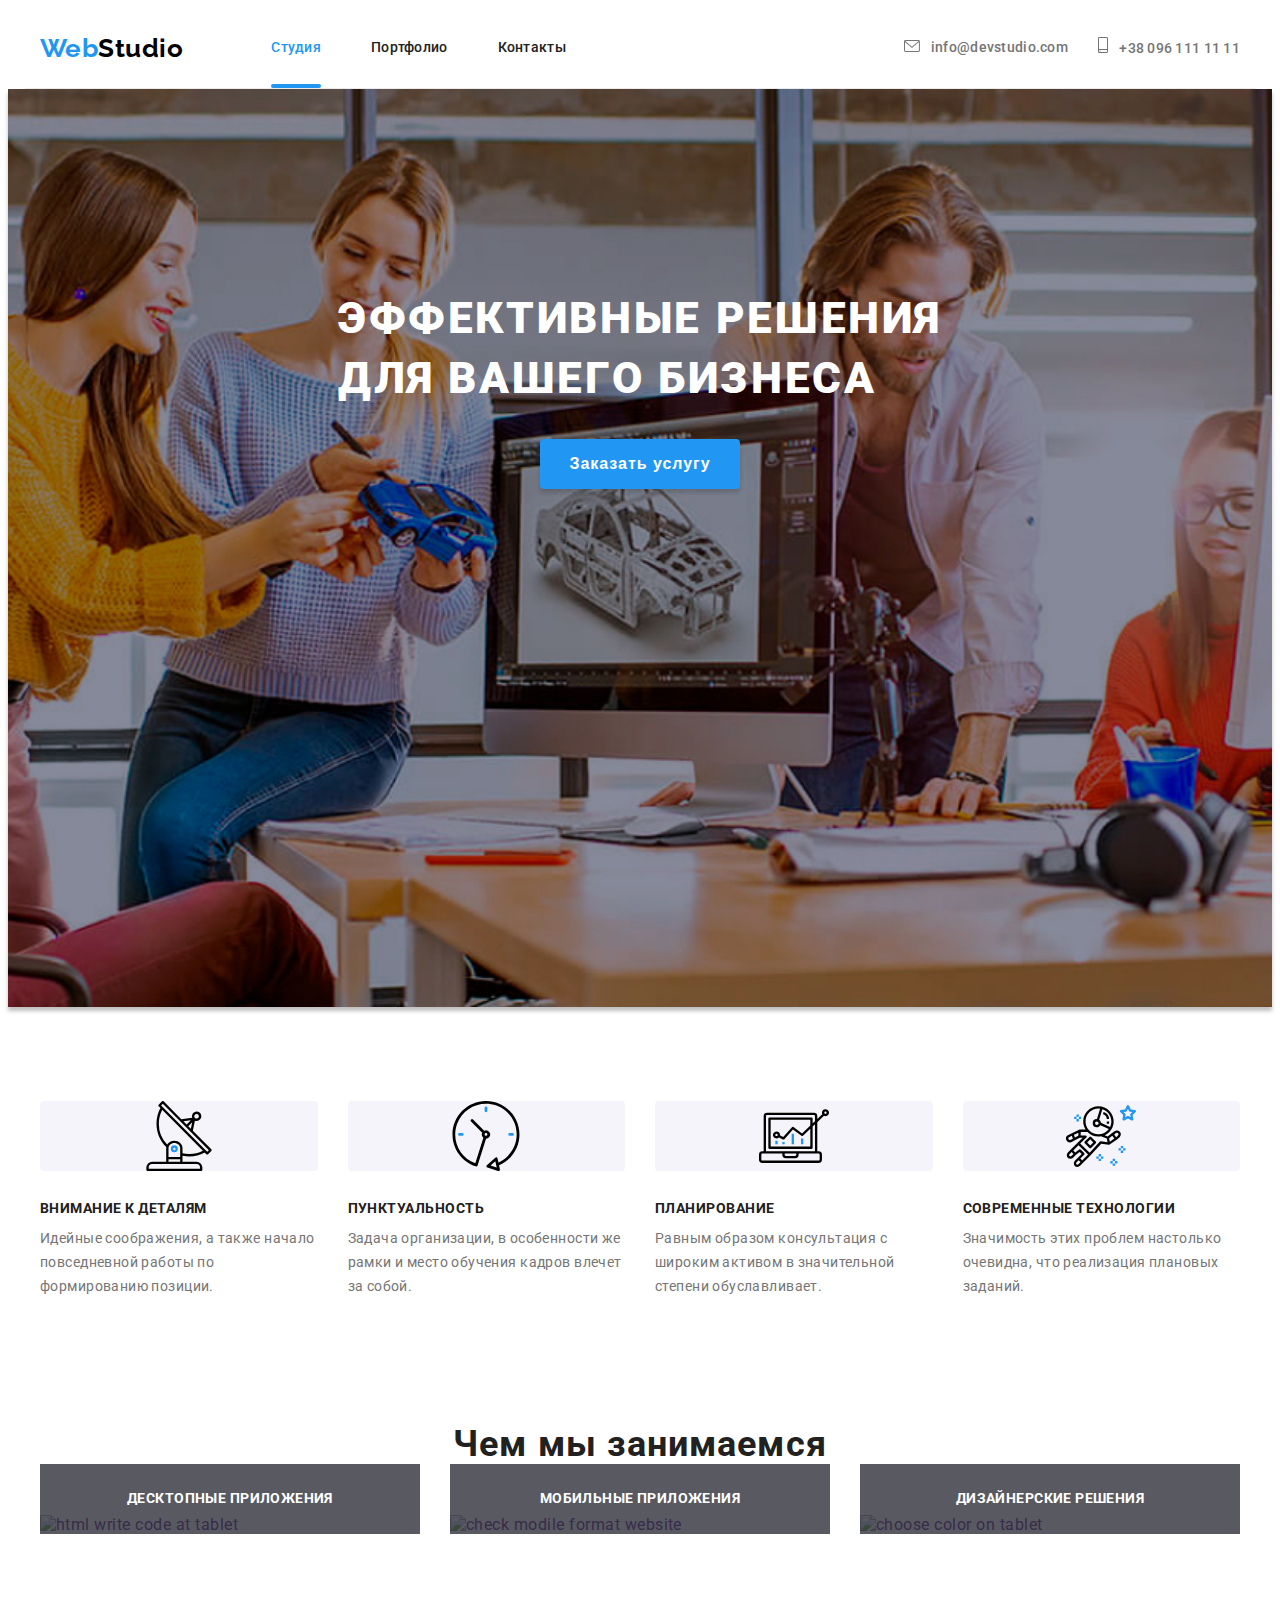
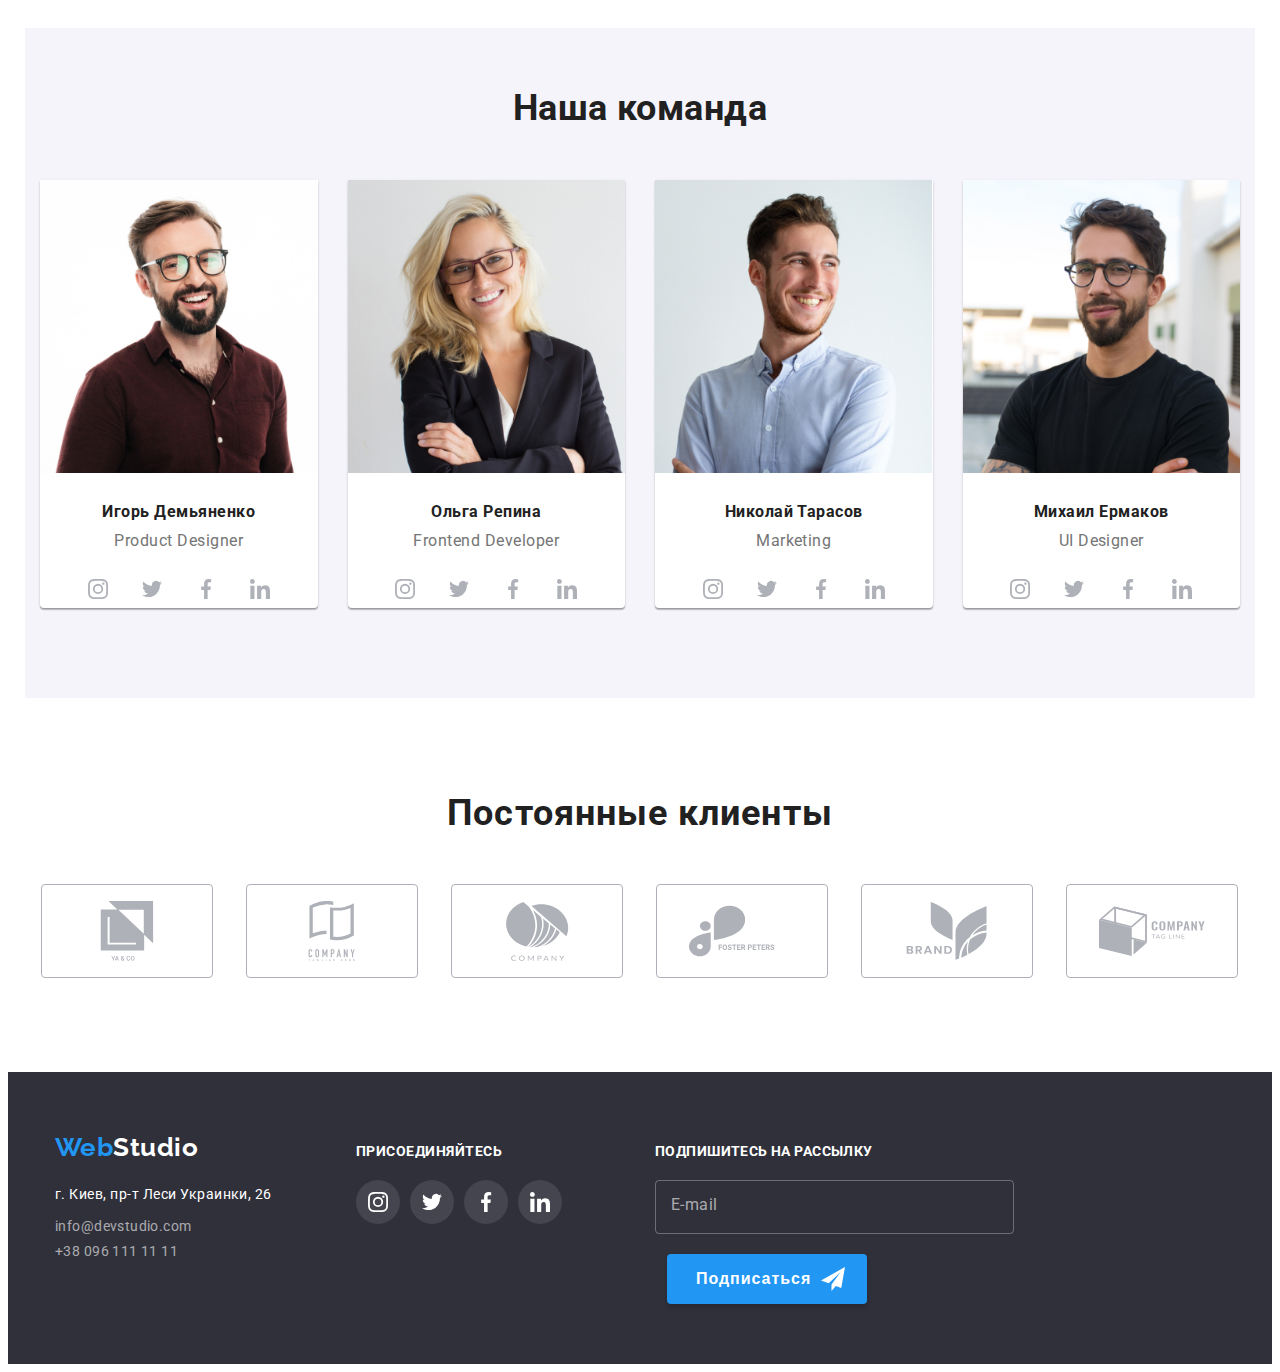
==== commit f0ad8fc8: "portfolio script add" ====
--- a/index.html
+++ b/index.html
@@ -613,13 +613,13 @@
     </div>   
 <script src="./js/modal.js"></script>
     
-    <script
+<script
     defer
     src="https://cdnjs.cloudflare.com/ajax/libs/body-scroll-lock/3.1.5/bodyScrollLock.min.js"
     integrity="sha512-HowizSDbQl7UPEAsPnvJHlQsnBmU2YMrv7KkTBulTLEGz9chfBoWYyZJL+MUO6p/yBuuMO/8jI7O29YRZ2uBlA=="
     crossorigin="anonymous"
-  ></script>
-  <script defer src="./js/mobile-menu.js"></script>    
+></script>
+<script defer src="./js/mobile-menu.js"></script>    
 </body>
 
 </html>--- a/css/main.min.css
+++ b/css/main.min.css
@@ -1 +1 @@
-body{font-family:Roboto,sans-serif;color:#212121;background-color:#fff;letter-spacing:.03em}ul{list-style:none;margin:0;padding:0}button{border:none}h1,h2,h3,h4,h5,h6,p{margin:0}a{list-style:none;text-decoration:none}img{display:block;max-width:100%;height:auto}.page__title--visibility-hidden,.our-advantages .advantages__title,.header .header__title-visibility-hiden{visibility:hidden;position:absolute;clip:rect(0 0 0 0);width:1px;height:1px;margin:-1px}.we-do{padding-top:94px;padding-bottom:94px}.portfolio-page,.footer .footer-holder,.our-client,.team,.our-advantages{padding:60px 15px}.we-works{margin-left:auto;margin-right:auto;width:1200px;padding-left:15px;padding-right:15px}.clients .clients__title,.we-works .we-works__title{font-weight:700;font-size:36px;line-height:1.17;letter-spacing:.03em;color:#212121}.we-do-list__sign-holder .we-do-list__description,.advantages-list__card .advantages-list__title,.newsletter-subscribe__title,.join .join__title{text-decoration:none;font-weight:500;font-size:14px;line-height:1.14}.caption-pictures .caption-pictures__profession,.caption-pictures .caption-pictures__sign{font-size:16px;line-height:1.18}.clients-list__link,.we-do-list__sign-holder,.hero,.registration-form,.modal .modal__button-close,.modal,.social-network-dark .social-network__link,.social-network-dark,.social-network .social-network__link,.social-network{display:-webkit-box;display:-ms-flexbox;display:flex;-webkit-box-align:center;-ms-flex-align:center;align-items:center;-webkit-box-pack:center;-ms-flex-pack:center;justify-content:center}.footer .join,.footer .footer-contact,.footer .footer-holder,.register,.newsletter-subscribe{display:-webkit-box;display:-ms-flexbox;display:flex;-webkit-box-orient:vertical;-webkit-box-direction:normal;-ms-flex-direction:column;flex-direction:column;-webkit-box-align:center;-ms-flex-align:center;align-items:center}.we-do-list{list-style:none;display:-webkit-box;display:-ms-flexbox;display:flex;-ms-flex-wrap:wrap;flex-wrap:wrap;margin-left:calc(-1 * 30px);margin-top:calc(-1 * 30px)}.hero .btn-hero,.registration-form__button-send,.register .register__button{display:block;width:200px;height:50px;font-weight:700;font-size:16px;line-height:1.87;letter-spacing:.06em;cursor:pointer;text-align:center;color:#fff;background-color:#2196f3;-webkit-box-shadow:0px 4px 4px rgba(0,0,0,.15);box-shadow:0px 4px 4px rgba(0,0,0,.15);border-radius:4px;-webkit-transition:background-color 250ms cubic-bezier(0.4, 0, 0.2, 1);-o-transition:background-color 250ms cubic-bezier(0.4, 0, 0.2, 1);transition:background-color 250ms cubic-bezier(0.4, 0, 0.2, 1)}.hero .btn-hero:hover,.registration-form__button-send:hover,.register .register__button:hover,.hero .btn-hero:focus,.registration-form__button-send:focus,.register .register__button:focus{background-color:#188ce8}.social-network .social-network__link{width:44px;height:44px;border-radius:50%;fill:#afb1b8;background-color:transparent;-webkit-transition:fill 250ms cubic-bezier(0.4, 0, 0.2, 1);-o-transition:fill 250ms cubic-bezier(0.4, 0, 0.2, 1);transition:fill 250ms cubic-bezier(0.4, 0, 0.2, 1);-webkit-transition:background-color 250ms cubic-bezier(0.4, 0, 0.2, 1);-o-transition:background-color 250ms cubic-bezier(0.4, 0, 0.2, 1);transition:background-color 250ms cubic-bezier(0.4, 0, 0.2, 1)}.social-network .social-network__link:not(:last-child){margin-right:10px}.social-network .social-network__link:hover,.social-network .social-network__link:focus{fill:#fff;background-color:#2196f3}.join{width:206px;height:80px}@media screen and (min-width: 1200px){.join{margin-right:93px;display:-webkit-box;display:-ms-flexbox;display:flex;-webkit-box-align:baseline;-ms-flex-align:baseline;align-items:baseline}}.join .join__title{font-weight:700;text-transform:uppercase;color:#fff;margin-bottom:20px}.social-network-dark .social-network__link{width:44px;height:44px;border-radius:50%;fill:#fff;background-color:rgba(255,255,255,.1);-webkit-transition:fill 250ms cubic-bezier(0.4, 0, 0.2, 1);-o-transition:fill 250ms cubic-bezier(0.4, 0, 0.2, 1);transition:fill 250ms cubic-bezier(0.4, 0, 0.2, 1);-webkit-transition:background-color 250ms cubic-bezier(0.4, 0, 0.2, 1);-o-transition:background-color 250ms cubic-bezier(0.4, 0, 0.2, 1);transition:background-color 250ms cubic-bezier(0.4, 0, 0.2, 1)}.social-network-dark .social-network__link:not(:last-child){margin-right:10px}.social-network-dark .social-network__link:hover,.social-network-dark .social-network__link:focus{fill:#fff;background-color:#2196f3}.baner{font-family:inherit;height:400px;max-width:1600px;left:auto;margin-right:auto;background-color:#c4c4c4;background-image:-webkit-gradient(linear, right bottom, left top, from(rgba(47, 48, 58, 0.4)), to(rgba(47, 48, 58, 0.4))),url(../images/baner/Baner_img_480.jpg);background-image:-o-linear-gradient(right bottom, rgba(47, 48, 58, 0.4), rgba(47, 48, 58, 0.4)),url(../images/baner/Baner_img_480.jpg);background-image:linear-gradient(to left top, rgba(47, 48, 58, 0.4), rgba(47, 48, 58, 0.4)),url(../images/baner/Baner_img_480.jpg);padding:118px 0;-webkit-box-shadow:0px 4px 4px rgba(0,0,0,.25);box-shadow:0px 4px 4px rgba(0,0,0,.25);background-size:cover;background-position:center}@media(-webkit-min-device-pixel-ratio: 2), (-o-min-device-pixel-ratio: 2/1), (min-resolution: 2dppx){.baner{background-image:url(../images/baner/Baner_img_480@2x.jpg)}}@media(min-width: 768px){.baner{background-image:url(../images/baner/Baner_img_768.jpg)}}@media(min-width: 768px)and (-webkit-min-device-pixel-ratio: 2), (min-width: 768px)and (-o-min-device-pixel-ratio: 2/1), (min-width: 768px)and (min-resolution: 2dppx){.baner{background-image:url(../images/baner/Baner_img_768@2x.jpg)}}@media(min-width: 1200px){.baner{height:600px;padding-top:200px;background-image:url(../images/baner/Baner_img_1200.jpg)}}@media(min-width: 1200px)and (-webkit-min-device-pixel-ratio: 2), (min-width: 1200px)and (-o-min-device-pixel-ratio: 2/1), (min-width: 1200px)and (min-resolution: 2dppx){.baner{background-image:url(../images/baner/Baner_img_1200@2x.jpg)}}.soc-link-menu{display:-webkit-box;display:-ms-flexbox;display:flex;margin-top:64px;font-weight:500;font-size:18px;line-height:1.22;letter-spacing:.02em;list-style:none}.soc-link-menu li:not(:last-child){padding-right:10px}.soc-link-menu li:not(:first-child){padding-left:10px}.soc-link-menu a{color:#2196f3}@media screen and (min-width: 768px){.soc-link-menu{display:none}}.soc-link-menu .soc-link-menu__item:not(:last-child){border-right:1px solid rgba(33,33,33,.2)}.logo-header{font-family:Raleway;font-weight:700;font-size:26px;line-height:1.19;text-decoration:none;color:#000;padding:24px 0px 25px 0}@media screen and (max-width: 1200px){.logo-header{font-size:24px;line-height:1.16}}.logo-header .logo__text{color:#2196f3}@media screen and (min-width: 768px){.logo-header{padding:0%}}.logo-footer{font-family:Raleway;font-weight:700;font-size:26px;line-height:1.19;text-decoration:none;color:#fff}@media screen and (max-width: 1200px){.logo-footer{font-size:24px;line-height:1.16}}.logo-footer .logo__text{color:#2196f3}.contacts{margin-top:302px;display:-webkit-box;display:-ms-flexbox;display:flex;-webkit-box-orient:vertical;-webkit-box-direction:reverse;-ms-flex-direction:column-reverse;flex-direction:column-reverse}.contacts .contacts__item:not(:last-child){margin-top:32px}@media screen and (min-width: 768px){.contacts .contacts__item:not(:last-child){margin-top:0;margin-bottom:10px}}@media screen and (min-width: 1200px){.contacts .contacts__item:not(:last-child){margin-right:30px}}@media screen and (min-width: 768px){.contacts{margin-top:0;display:-webkit-box;display:-ms-flexbox;display:flex;-webkit-box-orient:vertical;-webkit-box-direction:normal;-ms-flex-direction:column;flex-direction:column;-webkit-box-align:start;-ms-flex-align:start;align-items:flex-start}}@media screen and (min-width: 1200px){.contacts{-webkit-box-orient:horizontal;-webkit-box-direction:normal;-ms-flex-direction:row;flex-direction:row}}.contacts__link{font-weight:500;font-size:24px;line-height:1.17;letter-spacing:.02em;-webkit-transition:color 250ms cubic-bezier(0.4, 0, 0.2, 1);-o-transition:color 250ms cubic-bezier(0.4, 0, 0.2, 1);transition:color 250ms cubic-bezier(0.4, 0, 0.2, 1);color:#757575;text-decoration:none}@media screen and (min-width: 768px){.contacts__link{font-weight:500;font-size:14px;line-height:1.14;letter-spacing:.02em}}.contacts__link:hover,.contacts__link:focus{color:#2196f3;text-decoration:none}.contacts__link .contacts__icon{fill:currentColor;margin-right:8px}@media screen and (max-width: 767px){.contacts__link .contacts__icon{display:none}}@media screen and (max-width: 767px){.footer-contact{display:-webkit-box;display:-ms-flexbox;display:flex;-webkit-box-orient:vertical;-webkit-box-direction:normal;-ms-flex-direction:column;flex-direction:column;margin:0}}@media screen and (min-width: 768px)and (max-width: 1199){.footer-contact{margin-right:185px}}@media screen and (min-width: 1200px){.footer-contact{margin-right:70px;display:-webkit-box;display:-ms-flexbox;display:flex;-webkit-box-align:baseline;-ms-flex-align:baseline;align-items:baseline}}.adress{font-style:normal;margin-top:20px}@media screen and (min-width: 1200px){.adress{width:231px}}.adress .adress__line{margin-top:0;margin-bottom:9px;font-size:14px;line-height:1.71;color:#fff}.footer-contact-list .footer-contact-list__link{text-decoration:none;font-size:14px;line-height:1,71;letter-spacing:.03em;color:rgba(255,255,255,.6)}.footer-contact-list .footer-contact-list__item:not(:last-child){margin-bottom:6px}.newsletter-subscribe__title{margin-bottom:20px;font-weight:bold;letter-spacing:.03em;text-transform:uppercase;color:#fff}@media screen and (min-width: 768px){.form-subscribe{width:450px}}@media screen and (min-width: 1200px){.form-subscribe{width:570px}}@media screen and (min-width: 768px){.newsletter-subscribe{width:100%}}@media screen and (min-width: 1200px){.newsletter-subscribe{width:570px;-webkit-box-align:baseline;-ms-flex-align:baseline;align-items:baseline}}.register{position:relative}@media screen and (min-width: 1200px){.register{display:block}}.register .register__input{height:50px;width:450px;background-color:rgba(33,150,243,0);border:1px solid rgba(255,255,255,.3);border-radius:4px;color:#fff;margin-bottom:20px}.register .register__input:not(:-moz-placeholder-shown)+.register__label{opacity:0}.register .register__input:not(:-ms-input-placeholder)+.register__label{opacity:0}.register .register__input:focus+.register__label,.register .register__input:not(:placeholder-shown)+.register__label{opacity:0}@media screen and (min-width: 1200px){.register .register__input{width:353px}}.register .register__label{position:absolute;top:15px;left:16px;font-size:16px;line-height:1.25;letter-spacing:.03em;color:rgba(255,255,255,.6);opacity:1;-webkit-transition:opacity 250ms cubic-bezier(0.4, 0, 0.2, 1);-o-transition:opacity 250ms cubic-bezier(0.4, 0, 0.2, 1);transition:opacity 250ms cubic-bezier(0.4, 0, 0.2, 1)}.register .register__icon{fill:#fff;margin-left:10px}.register .register__button{margin:auto;padding-left:29px;display:-webkit-inline-box;display:-ms-inline-flexbox;display:inline-flex;-webkit-box-align:center;-ms-flex-align:center;align-items:center}.backdrop{position:fixed;top:0;left:0;width:100%;height:100%;background-color:rgba(0,0,0,.2);z-index:10;opacity:1;-webkit-transition:opacity 250ms cubic-bezier(0.4, 0, 0.2, 1);-o-transition:opacity 250ms cubic-bezier(0.4, 0, 0.2, 1);transition:opacity 250ms cubic-bezier(0.4, 0, 0.2, 1)}.backdrop.backdrop--is-hidden{visibility:hidden;opacity:0;pointer-events:none}.backdrop.backdrop--is-hidden .modal{-webkit-transform:translate(-50%, -50%) scale(1.2);-ms-transform:translate(-50%, -50%) scale(1.2);transform:translate(-50%, -50%) scale(1.2)}.modal{height:609px;width:450px;position:absolute;top:50%;left:50%;-webkit-box-orient:vertical;-webkit-box-direction:normal;-ms-flex-direction:column;flex-direction:column;padding:40px;border-radius:4px;background-color:#fff;-webkit-box-shadow:0px 1px 3px rgba(0,0,0,.12),0px 1px 1px rgba(0,0,0,.14),0px 2px 1px rgba(0,0,0,.2);box-shadow:0px 1px 3px rgba(0,0,0,.12),0px 1px 1px rgba(0,0,0,.14),0px 2px 1px rgba(0,0,0,.2);-webkit-transform:translate(-50%, -50%) scale(1);-ms-transform:translate(-50%, -50%) scale(1);transform:translate(-50%, -50%) scale(1);-webkit-transition:-webkit-transform 250ms cubic-bezier(0.4, 0, 0.2, 1);transition:-webkit-transform 250ms cubic-bezier(0.4, 0, 0.2, 1);-o-transition:transform 250ms cubic-bezier(0.4, 0, 0.2, 1);transition:transform 250ms cubic-bezier(0.4, 0, 0.2, 1);transition:transform 250ms cubic-bezier(0.4, 0, 0.2, 1), -webkit-transform 250ms cubic-bezier(0.4, 0, 0.2, 1)}.modal .modal__button-close{position:absolute;top:8px;right:8px;background-color:#fff;height:30px;width:30px;border-radius:50%;padding:0;border:1px solid rgba(0,0,0,.1)}.modal .modal__button-close:focus .modal__icon,.modal .modal__button-close:hover .modal__icon{fill:#2196f3}.modal .modal__icon{fill:#000;-webkit-transition:fill 250ms cubic-bezier(0.4, 0, 0.2, 1);-o-transition:fill 250ms cubic-bezier(0.4, 0, 0.2, 1);transition:fill 250ms cubic-bezier(0.4, 0, 0.2, 1)}.modal .modal__title{font-weight:700;font-size:20px;line-height:1.15;letter-spacing:.03em;color:#212121;margin-bottom:12px;text-align:center}@media(max-width: 1200px){.modal .modal__title{line-height:1.5}}.registration-form{-webkit-box-orient:vertical;-webkit-box-direction:normal;-ms-flex-direction:column;flex-direction:column}.registration-form__field{height:58px;width:370px;position:relative;padding-top:18px;margin-bottom:10px}.registration-form__field:focus-within .registration-form__icon{fill:#2196f3}.registration-form__input{-webkit-appearance:none;-moz-appearance:none;appearance:none;width:370px;height:40px;padding-left:30px;border-radius:4px;border:1px solid rgba(33,33,33,.2);outline:none;-webkit-transition:border 250ms cubic-bezier(0.4, 0, 0.2, 1);-o-transition:border 250ms cubic-bezier(0.4, 0, 0.2, 1);transition:border 250ms cubic-bezier(0.4, 0, 0.2, 1)}.registration-form__input:focus{border:1px solid #2196f3}.registration-form__name{position:absolute;top:0;left:0;font-size:12px;line-height:1.17;letter-spacing:.01em;color:#757575}.registration-form__icon{position:absolute;left:12px;bottom:11px;fill:#212121;-webkit-transition:fill 250ms cubic-bezier(0.4, 0, 0.2, 1);-o-transition:fill 250ms cubic-bezier(0.4, 0, 0.2, 1);transition:fill 250ms cubic-bezier(0.4, 0, 0.2, 1)}.registration-form__area{position:relative;width:370px;height:138px;padding-top:18px;margin-bottom:20px}.registration-form__area::-webkit-input-placeholder{font-size:12px;line-height:1,17;letter-spacing:.01em;color:rgba(117,117,117,.5)}.registration-form__area::-moz-placeholder{font-size:12px;line-height:1,17;letter-spacing:.01em;color:rgba(117,117,117,.5)}.registration-form__area:-ms-input-placeholder{font-size:12px;line-height:1,17;letter-spacing:.01em;color:rgba(117,117,117,.5)}.registration-form__area::-ms-input-placeholder{font-size:12px;line-height:1,17;letter-spacing:.01em;color:rgba(117,117,117,.5)}.registration-form__area::placeholder{font-size:12px;line-height:1,17;letter-spacing:.01em;color:rgba(117,117,117,.5)}.registration-form__area-input{resize:none;width:370px;height:120px;font-size:12px;line-height:1.16;letter-spacing:.01em;padding:12px 16px;border-radius:4px;border:1px solid rgba(33,33,33,.2);color:#212121;outline:none;-webkit-transition:border 250ms cubic-bezier(0.4, 0, 0.2, 1);-o-transition:border 250ms cubic-bezier(0.4, 0, 0.2, 1);transition:border 250ms cubic-bezier(0.4, 0, 0.2, 1)}.registration-form__area-input:focus{border:1px solid #2196f3}.registration-form__checkbox input{visibility:hidden}.registration-form__checkbox input:focus~.check-icon{background-image:url(../images/icon/iconoff.svg)}.registration-form__checkbox{position:relative;display:inline-block;padding-left:4px;width:370px;height:15px;font-style:normal;font-weight:normal;font-size:12px;line-height:14px;letter-spacing:.03em;color:#757575;-webkit-transition:background-image 250ms cubic-bezier(0.4, 0, 0.2, 1);-o-transition:background-image 250ms cubic-bezier(0.4, 0, 0.2, 1);transition:background-image 250ms cubic-bezier(0.4, 0, 0.2, 1)}.registration-form__checkbox:focus-within .check-icon{width:16px;height:15px;border-radius:2px;border:1px solid #2196f3;background-image:none}.registration-form__checkbox .contract{font-style:normal;font-weight:normal;font-size:12px;line-height:14px;letter-spacing:.03em;text-decoration:underline;color:#2196f3}.registration-form__checkbox .check-icon{position:absolute;top:0;left:0;display:block;width:16px;height:15px;background-image:url(../images/icon/iconoff.svg);background-size:100% 100%;-webkit-transition:background-image 250ms cubic-bezier(0.4, 0, 0.2, 1);-o-transition:background-image 250ms cubic-bezier(0.4, 0, 0.2, 1);transition:background-image 250ms cubic-bezier(0.4, 0, 0.2, 1)}.registration-form__checkbox-input{outline:none}.registration-form__checkbox-input:checked~.check-icon{background-image:url(../images/icon/iconcheck.svg)}.registration-form__button-send{margin-top:30px;font-weight:700;font-size:16px;line-height:1.87;letter-spacing:.06em}.nav-tools{overflow-y:scroll;display:none;-webkit-box-orient:vertical;-webkit-box-direction:normal;-ms-flex-direction:column;flex-direction:column;height:60px}@media screen and (max-width: 767px){.nav-tools{position:fixed;top:0;right:0;width:100vw;height:100vh;padding:48px;background-color:#fff;z-index:999}}@media screen and (min-width: 768px){.nav-tools{position:relative;display:-webkit-box;display:-ms-flexbox;display:flex;-webkit-box-orient:horizontal;-webkit-box-direction:normal;-ms-flex-direction:row;flex-direction:row;-webkit-box-pack:justify;-ms-flex-pack:justify;justify-content:space-between;-webkit-box-align:center;-ms-flex-align:center;align-items:center;opacity:1;height:80px;width:100vw}}@media screen and (min-width: 1200px){.nav-tools{-webkit-box-align:baseline;-ms-flex-align:baseline;align-items:baseline}}.nav-tools .js-close-menu{position:absolute;top:10px;right:15px;background-color:transparent}@media(min-width: 768px){.nav-tools .js-close-menu{display:none}}.nav-tools .js-close-menu .icon-close{fill:#000;-webkit-transition:fill 250ms cubic-bezier(0.4, 0, 0.2, 1);-o-transition:fill 250ms cubic-bezier(0.4, 0, 0.2, 1);transition:fill 250ms cubic-bezier(0.4, 0, 0.2, 1)}.nav-tools .js-close-menu:focus .icon-close,.nav-tools .js-close-menu:hover .icon-close{fill:#2196f3}.nav-tools .navigation{font-weight:500;font-size:40px;line-height:1.17;letter-spacing:.02em;color:#212121}@media screen and (min-width: 768px){.nav-tools .navigation{display:-webkit-box;display:-ms-flexbox;display:flex;margin-left:88px;opacity:1;font-weight:500;font-size:14px;line-height:1.14;letter-spacing:.02em}}.nav-tools.is-open{display:block}.js-open-menu{margin:0;padding:0;display:block;width:40px;height:40px;background-color:transparent}@media(min-width: 767px){.js-open-menu{display:none}}.nav-bar .nav-bar__item{display:block;text-decoration:none}@media screen and (min-width: 768px){.nav-bar .nav-bar__item{display:-webkit-box;display:-ms-flexbox;display:flex;height:80px}}.nav-bar .nav-bar__item:not(:last-child){margin-bottom:32px}@media screen and (min-width: 768px){.nav-bar .nav-bar__item:not(:last-child){margin-bottom:0;margin-right:50px}}@media screen and (min-width: 768px){.nav-bar{display:-webkit-box;display:-ms-flexbox;display:flex;opacity:1}}.nav-bar__link{-webkit-transition:color 250ms cubic-bezier(0.4, 0, 0.2, 1);-o-transition:color 250ms cubic-bezier(0.4, 0, 0.2, 1);transition:color 250ms cubic-bezier(0.4, 0, 0.2, 1);color:#212121;text-decoration:none}.nav-bar__link:hover,.nav-bar__link:focus{color:#2196f3;text-decoration:none}@media screen and (min-width: 768px){.nav-bar__link{display:block;padding:32px 0}}.nav-bar__link--current{color:#2196f3;text-decoration:none;position:relative}.nav-bar__link--current::after{content:" ";position:absolute;bottom:0;display:block;width:100%;height:4px;border-radius:2px;background-color:#2196f3}.header{border-bottom:1px solid #ececec}@media(min-width: 319px){.header{height:60px;display:-webkit-box;display:-ms-flexbox;display:flex;-webkit-box-pack:justify;-ms-flex-pack:justify;justify-content:space-between;-webkit-box-align:center;-ms-flex-align:center;align-items:center;padding:16px 15px}}@media screen and (min-width: 768px){.header{height:80px;padding:0 15px}}@media screen and (min-width: 1200px){.header{width:1200px;margin-left:auto;margin-right:auto}}.baner{margin-left:auto;margin-right:auto}.hero{-webkit-box-orient:vertical;-webkit-box-direction:normal;-ms-flex-direction:column;flex-direction:column}.hero .hero__title{font-weight:900;font-size:26px;line-height:1.61;letter-spacing:.06em;color:#fff;text-transform:uppercase;margin-bottom:40px}@media screen and (min-width: 1200px){.hero .hero__title{font-size:44px;line-height:1.36;margin-bottom:30px}}@media screen and (min-width: 1200px){.our-advantages{margin-left:auto;margin-right:auto;width:1200px;padding:94px 15px}}.advantages-list__hold{display:-webkit-box;display:-ms-flexbox;display:flex;-webkit-box-pack:center;-ms-flex-pack:center;justify-content:center;background:#f5f4fa;border-radius:4px}.advantages-list__hold .advantages-list__icon{display:block}.advantages-list__card:not(:last-child){margin-bottom:30px}.advantages-list__card .advantages-list__title{font-weight:700;text-transform:uppercase;margin-top:30px;margin-bottom:10px;text-align:center}@media screen and (min-width: 768px){.advantages-list__card .advantages-list__title{text-align:start}}.advantages-list__card .advantages-list__description{font-size:14px;line-height:1.71;letter-spacing:.03em;color:#757575}@media screen and (min-width: 768px){.advantages-list{list-style:none;display:-webkit-box;display:-ms-flexbox;display:flex;-ms-flex-wrap:wrap;flex-wrap:wrap;margin-left:calc(-1 * 30px);margin-top:calc(-1 * 30px)}}@media screen and (min-width: 768px){.advantages-list .advantages-list__card{-ms-flex-preferred-size:calc(100% / 2 - 30px);flex-basis:calc(100% / 2 - 30px);margin-left:30px;margin-top:30px}}@media screen and (min-width: 1200px){.advantages-list .advantages-list__card{-ms-flex-preferred-size:calc(100% / 4 - 30px);flex-basis:calc(100% / 4 - 30px);margin-left:30px;margin-top:30px}}.we-do{display:none;padding-top:0}@media(min-width: 1200px){.we-do{display:block}}.we-works .we-works__title{text-align:center;margin-bottom:50px}.we-do-list .we-do-list__item{-ms-flex-preferred-size:calc(100% / 3 - 30px);flex-basis:calc(100% / 3 - 30px);margin-left:30px;margin-top:30px;display:block;width:370px}.we-do-list__image-hold{position:relative}.we-do-list__sign-holder{position:absolute;bottom:0;width:100%;height:70px;background:rgba(47,48,58,.8)}.we-do-list__sign-holder .we-do-list__description{font-weight:bold;letter-spacing:.03em;text-transform:uppercase;color:#fff}.team{background-color:#f5f4fa}@media screen and (min-width: 1200px){.team{margin-left:auto;margin-right:auto;width:1200px;padding-left:15px;padding-right:15px}}.brigade .brigade__title{font-weight:700;font-size:36px;line-height:1.16;text-align:center;margin-bottom:50px}@media screen and (min-width: 768px){.team-list{list-style:none;display:-webkit-box;display:-ms-flexbox;display:flex;-ms-flex-wrap:wrap;flex-wrap:wrap;margin-left:calc(-1 * 30px);margin-top:calc(-1 * 30px)}}.team-list>.team-list__item{background-color:#fff;-webkit-box-shadow:0px 1px 3px rgba(0,0,0,.12),0px 1px 1px rgba(0,0,0,.14),0px 2px 1px rgba(0,0,0,.2);box-shadow:0px 1px 3px rgba(0,0,0,.12),0px 1px 1px rgba(0,0,0,.14),0px 2px 1px rgba(0,0,0,.2);border-radius:0px 0px 4px 4px;max-height:622px;display:-webkit-box;display:-ms-flexbox;display:flex;-webkit-box-pack:center;-ms-flex-pack:center;justify-content:center}.team-list>.team-list__item:not(:last-child){margin-bottom:30px}@media screen and (min-width: 768px){.team-list>.team-list__item{-ms-flex-preferred-size:calc(100% / 2 - 30px);flex-basis:calc(100% / 2 - 30px);margin-left:30px;margin-top:30px;max-height:534px}}@media screen and (min-width: 1200px){.team-list>.team-list__item{-ms-flex-preferred-size:calc(100% / 4 - 30px);flex-basis:calc(100% / 4 - 30px);max-height:428px}}img{max-width:100%;display:block;height:auto}.caption-pictures{text-align:center;padding-top:30px;padding-bottom:24px}.caption-pictures .caption-pictures__sign{margin-bottom:10px}.caption-pictures .caption-pictures__profession{margin-bottom:16px;color:#757575}.our-client{display:block}@media screen and (min-width: 1200px){.our-client{margin-left:auto;margin-right:auto;width:1200px;padding:94px 15px}}.clients .clients__title{text-align:center;margin-bottom:50px}@media(max-width: 767px){.clients .clients__title{font-size:28px;line-height:1.17;letter-spacing:.03em}}.clients-list{list-style:none;display:-webkit-box;display:-ms-flexbox;display:flex;-ms-flex-wrap:wrap;flex-wrap:wrap;margin-left:calc(-1 * 30px);margin-top:calc(-1 * 30px)}.clients-list .clients-list__item{display:-webkit-box;display:-ms-flexbox;display:flex;-webkit-box-pack:center;-ms-flex-pack:center;justify-content:center;-ms-flex-preferred-size:calc(100% / 2 - 30px);flex-basis:calc(100% / 2 - 30px);margin-left:30px;margin-top:30px}@media screen and (min-width: 768px){.clients-list .clients-list__item{-ms-flex-preferred-size:calc(100% / 3 - 30px);flex-basis:calc(100% / 3 - 30px)}}@media screen and (min-width: 1200px){.clients-list .clients-list__item{-ms-flex-preferred-size:calc(100% / 6 - 30px);flex-basis:calc(100% / 6 - 30px)}}.clients-list__link{width:210px;height:92px;border:1px solid #afb1b8;border-radius:4px;-webkit-transition:border 250ms cubic-bezier(0.4, 0, 0.2, 1);-o-transition:border 250ms cubic-bezier(0.4, 0, 0.2, 1);transition:border 250ms cubic-bezier(0.4, 0, 0.2, 1)}@media screen and (min-width: 768px){.clients-list__link{width:226px}}@media screen and (min-width: 1200px){.clients-list__link{width:170px}}.clients-list__link:focus,.clients-list__link:hover{border:1px solid #2196f3;border-radius:4px}.clients-list__icon{fill:#afb1b8;-webkit-transition:fill 250ms cubic-bezier(0.4, 0, 0.2, 1);-o-transition:fill 250ms cubic-bezier(0.4, 0, 0.2, 1);transition:fill 250ms cubic-bezier(0.4, 0, 0.2, 1)}.clients-list__link:focus .clients-list__icon,.clients-list__link:hover .clients-list__icon{fill:#2196f3}.footer{background-color:#2f303a}@media screen and (min-width: 1200px){.footer{max-width:1600px;padding-left:15px;padding-right:15px;margin-left:auto;margin-right:auto}}@media screen and (min-width: 768px){.footer .footer-holder{-webkit-box-orient:horizontal;-webkit-box-direction:normal;-ms-flex-direction:row;flex-direction:row;-ms-flex-wrap:wrap;flex-wrap:wrap;-webkit-box-pack:center;-ms-flex-pack:center;justify-content:center;-webkit-box-align:baseline;-ms-flex-align:baseline;align-items:baseline;margin:0}}@media screen and (min-width: 1200px){.footer .footer-holder{width:1200px;-ms-flex-wrap:inherit;flex-wrap:inherit;display:-webkit-box;display:-ms-flexbox;display:flex;margin-left:auto;margin-right:auto}}.footer .footer-contact{margin-bottom:60px}@media screen and (min-width: 1200px){.footer .footer-contact{-webkit-box-align:baseline;-ms-flex-align:baseline;align-items:baseline}}.footer .join{margin-bottom:60px}@media screen and (min-width: 1200px){.footer .join{-webkit-box-align:baseline;-ms-flex-align:baseline;align-items:baseline}}.portfolio-page{padding-top:40px}.portfolio-filters__buttons--curent-btn{background-color:#2196f3;color:#fff}.portfolio-filters{margin-bottom:40px;padding:0 15px;-webkit-transition:color 250ms cubic-bezier(0.4, 0, 0.2, 1);-o-transition:color 250ms cubic-bezier(0.4, 0, 0.2, 1);transition:color 250ms cubic-bezier(0.4, 0, 0.2, 1)}@media screen and (min-width: 768px){.portfolio-filters{display:-webkit-box;display:-ms-flexbox;display:flex;-webkit-box-pack:center;-ms-flex-pack:center;justify-content:center;margin-bottom:30px}}.portfolio-filters .portfolio-filters__buttons{font-family:inherit;background-color:#f5f4fa;padding:6px 22px;border-radius:4px;border:#f5f4fa;font-weight:500;font-size:16px;line-height:1.62;letter-spacing:.03em;color:#212121;cursor:pointer}.portfolio-filters .portfolio-filters__buttons:not(:last-child){margin-right:8px}.portfolio-filters .portfolio-filters__buttons:nth-child(-n+3){margin-bottom:15px}@media screen and (min-width: 768px){.portfolio-filters .portfolio-filters__buttons:nth-child(-n+3){margin-bottom:0}}.portfolio-filters .portfolio-filters__buttons:focus,.portfolio-filters .portfolio-filters__buttons:hover{color:#fff;background-color:#2196f3;-webkit-box-shadow:0px 3px 1px rgba(0,0,0,.1),0px 1px 2px rgba(0,0,0,.08),0px 2px 2px rgba(0,0,0,.12);box-shadow:0px 3px 1px rgba(0,0,0,.1),0px 1px 2px rgba(0,0,0,.08),0px 2px 2px rgba(0,0,0,.12)}@media screen and (min-width: 768px){.portfolio-set{list-style:none;display:-webkit-box;display:-ms-flexbox;display:flex;-ms-flex-wrap:wrap;flex-wrap:wrap;margin-left:calc(-1 * 30px);margin-top:calc(-1 * 30px)}}.portfolio-set .portfolio-set__item{display:-webkit-box;display:-ms-flexbox;display:flex;-webkit-box-pack:center;-ms-flex-pack:center;justify-content:center}.portfolio-set .portfolio-set__item:not(:last-child){margin-bottom:30px}@media screen and (min-width: 768px)and (max-width: 1199px){.portfolio-set .portfolio-set__item{-ms-flex-preferred-size:calc(100% / 2 - 30px);flex-basis:calc(100% / 2 - 30px);margin-left:30px;margin-top:30px}}.portfolio-set__link{display:block;border:1px solid #eee;-webkit-box-shadow:none;box-shadow:none;-webkit-transition:-webkit-box-shadow 250ms cubic-bezier(0.4, 0, 0.2, 1);transition:-webkit-box-shadow 250ms cubic-bezier(0.4, 0, 0.2, 1);-o-transition:box-shadow 250ms cubic-bezier(0.4, 0, 0.2, 1);transition:box-shadow 250ms cubic-bezier(0.4, 0, 0.2, 1);transition:box-shadow 250ms cubic-bezier(0.4, 0, 0.2, 1), -webkit-box-shadow 250ms cubic-bezier(0.4, 0, 0.2, 1)}.portfolio-set__link:hover,.portfolio-set__link:focus{-webkit-box-shadow:0px 1px 1px rgba(0,0,0,.12),0px 4px 4px rgba(0,0,0,.06),1px 4px 6px rgba(0,0,0,.16);box-shadow:0px 1px 1px rgba(0,0,0,.12),0px 4px 4px rgba(0,0,0,.06),1px 4px 6px rgba(0,0,0,.16)}.image-thumb{position:relative;overflow:hidden}.work-description{position:absolute;top:0;left:0;width:100%;height:100%;background-color:rgba(33,150,243,.9);padding:63px 24px;-webkit-transform:translateY(101%);-ms-transform:translateY(101%);transform:translateY(101%);-webkit-transition:-webkit-transform 250ms cubic-bezier(0.4, 0, 0.2, 1);transition:-webkit-transform 250ms cubic-bezier(0.4, 0, 0.2, 1);-o-transition:transform 250ms cubic-bezier(0.4, 0, 0.2, 1);transition:transform 250ms cubic-bezier(0.4, 0, 0.2, 1);transition:transform 250ms cubic-bezier(0.4, 0, 0.2, 1), -webkit-transform 250ms cubic-bezier(0.4, 0, 0.2, 1)}.portfolio-set__link:hover .work-description{-webkit-transform:translateY(0);-ms-transform:translateY(0);transform:translateY(0)}.portfolio-set__item:focus-within .work-description{-webkit-transform:translateY(0);-ms-transform:translateY(0);transform:translateY(0)}.work-description .work-description__anagraph{font-size:18px;line-height:1.5;letter-spacing:.03em;color:#fff;text-align:center}.card-contetnt{text-align:start;padding:20px 24px}.card-contetnt .card-contetnt__sign{font-weight:700;font-size:18px;line-height:2;letter-spacing:.06em;color:#212121;margin-bottom:4px}.card-contetnt .card-contetnt__filter-work{font-size:16px;line-height:1.87;color:#757575;letter-spacing:.03em}+body{font-family:Roboto,sans-serif;color:#212121;background-color:#fff;letter-spacing:.03em}ul{list-style:none;margin:0;padding:0}button{border:none}h1,h2,h3,h4,h5,h6,p{margin:0}a{list-style:none;text-decoration:none}img{display:block;max-width:100%;height:auto}.page__title--visibility-hidden,.our-advantages .advantages__title,.header .header__title-visibility-hiden{visibility:hidden;position:absolute;clip:rect(0 0 0 0);width:1px;height:1px;margin:-1px}.we-do{padding-top:94px;padding-bottom:94px}.portfolio-page,.footer .footer-holder,.our-client,.team,.our-advantages{padding:60px 15px}.we-works{margin-left:auto;margin-right:auto;width:1200px;padding-left:15px;padding-right:15px}.clients .clients__title,.we-works .we-works__title{font-weight:700;font-size:36px;line-height:1.17;letter-spacing:.03em;color:#212121}.we-do-list__sign-holder .we-do-list__description,.advantages-list__card .advantages-list__title,.newsletter-subscribe__title,.join .join__title{text-decoration:none;font-weight:500;font-size:14px;line-height:1.14}.caption-pictures .caption-pictures__profession,.caption-pictures .caption-pictures__sign{font-size:16px;line-height:1.18}.clients-list__link,.we-do-list__sign-holder,.hero,.registration-form,.modal .modal__button-close,.modal,.social-network-dark .social-network__link,.social-network-dark,.social-network .social-network__link,.social-network{display:-webkit-box;display:-ms-flexbox;display:flex;-webkit-box-align:center;-ms-flex-align:center;align-items:center;-webkit-box-pack:center;-ms-flex-pack:center;justify-content:center}.footer .join,.footer .footer-contact,.footer .footer-holder,.register,.newsletter-subscribe{display:-webkit-box;display:-ms-flexbox;display:flex;-webkit-box-orient:vertical;-webkit-box-direction:normal;-ms-flex-direction:column;flex-direction:column;-webkit-box-align:center;-ms-flex-align:center;align-items:center}.we-do-list{list-style:none;display:-webkit-box;display:-ms-flexbox;display:flex;-ms-flex-wrap:wrap;flex-wrap:wrap;margin-left:calc(-1 * 30px);margin-top:calc(-1 * 30px)}.hero .btn-hero,.registration-form__button-send,.register .register__button{display:block;width:200px;height:50px;font-weight:700;font-size:16px;line-height:1.87;letter-spacing:.06em;cursor:pointer;text-align:center;color:#fff;background-color:#2196f3;-webkit-box-shadow:0px 4px 4px rgba(0,0,0,.15);box-shadow:0px 4px 4px rgba(0,0,0,.15);border-radius:4px;-webkit-transition:background-color 250ms cubic-bezier(0.4, 0, 0.2, 1);-o-transition:background-color 250ms cubic-bezier(0.4, 0, 0.2, 1);transition:background-color 250ms cubic-bezier(0.4, 0, 0.2, 1)}.hero .btn-hero:hover,.registration-form__button-send:hover,.register .register__button:hover,.hero .btn-hero:focus,.registration-form__button-send:focus,.register .register__button:focus{background-color:#188ce8}.social-network .social-network__link{width:44px;height:44px;border-radius:50%;fill:#afb1b8;background-color:transparent;-webkit-transition:fill 250ms cubic-bezier(0.4, 0, 0.2, 1);-o-transition:fill 250ms cubic-bezier(0.4, 0, 0.2, 1);transition:fill 250ms cubic-bezier(0.4, 0, 0.2, 1);-webkit-transition:background-color 250ms cubic-bezier(0.4, 0, 0.2, 1);-o-transition:background-color 250ms cubic-bezier(0.4, 0, 0.2, 1);transition:background-color 250ms cubic-bezier(0.4, 0, 0.2, 1)}.social-network .social-network__link:not(:last-child){margin-right:10px}.social-network .social-network__link:hover,.social-network .social-network__link:focus{fill:#fff;background-color:#2196f3}.join{width:206px;height:80px}.join .join__title{font-weight:700;text-transform:uppercase;color:#fff;margin-bottom:20px}.social-network-dark .social-network__link{width:44px;height:44px;border-radius:50%;fill:#fff;background-color:rgba(255,255,255,.1);-webkit-transition:fill 250ms cubic-bezier(0.4, 0, 0.2, 1);-o-transition:fill 250ms cubic-bezier(0.4, 0, 0.2, 1);transition:fill 250ms cubic-bezier(0.4, 0, 0.2, 1);-webkit-transition:background-color 250ms cubic-bezier(0.4, 0, 0.2, 1);-o-transition:background-color 250ms cubic-bezier(0.4, 0, 0.2, 1);transition:background-color 250ms cubic-bezier(0.4, 0, 0.2, 1)}.social-network-dark .social-network__link:not(:last-child){margin-right:10px}.social-network-dark .social-network__link:hover,.social-network-dark .social-network__link:focus{fill:#fff;background-color:#2196f3}.baner{font-family:inherit;height:400px;max-width:1600px;left:auto;margin-right:auto;background-color:#c4c4c4;background-image:-webkit-gradient(linear, right bottom, left top, from(rgba(47, 48, 58, 0.4)), to(rgba(47, 48, 58, 0.4))),url(../images/baner/Baner_img_480.jpg);background-image:-o-linear-gradient(right bottom, rgba(47, 48, 58, 0.4), rgba(47, 48, 58, 0.4)),url(../images/baner/Baner_img_480.jpg);background-image:linear-gradient(to left top, rgba(47, 48, 58, 0.4), rgba(47, 48, 58, 0.4)),url(../images/baner/Baner_img_480.jpg);padding:118px 0;-webkit-box-shadow:0px 4px 4px rgba(0,0,0,.25);box-shadow:0px 4px 4px rgba(0,0,0,.25);background-size:cover;background-position:center}@media(-webkit-min-device-pixel-ratio: 2), (-o-min-device-pixel-ratio: 2/1), (min-resolution: 2dppx){.baner{background-image:url(../images/baner/Baner_img_480@2x.jpg)}}@media(min-width: 768px){.baner{background-image:url(../images/baner/Baner_img_768.jpg)}}@media(min-width: 768px)and (-webkit-min-device-pixel-ratio: 2), (min-width: 768px)and (-o-min-device-pixel-ratio: 2/1), (min-width: 768px)and (min-resolution: 2dppx){.baner{background-image:url(../images/baner/Baner_img_768@2x.jpg)}}@media(min-width: 1200px){.baner{height:600px;padding-top:200px;background-image:url(../images/baner/Baner_img_1200.jpg)}}@media(min-width: 1200px)and (-webkit-min-device-pixel-ratio: 2), (min-width: 1200px)and (-o-min-device-pixel-ratio: 2/1), (min-width: 1200px)and (min-resolution: 2dppx){.baner{background-image:url(../images/baner/Baner_img_1200@2x.jpg)}}.soc-link-menu{display:-webkit-box;display:-ms-flexbox;display:flex;margin-top:64px;font-weight:500;font-size:18px;line-height:1.22;letter-spacing:.02em;list-style:none}.soc-link-menu li:not(:last-child){padding-right:10px}.soc-link-menu li:not(:first-child){padding-left:10px}.soc-link-menu a{color:#2196f3}@media screen and (min-width: 768px){.soc-link-menu{display:none}}.soc-link-menu .soc-link-menu__item:not(:last-child){border-right:1px solid rgba(33,33,33,.2)}.logo-header{font-family:Raleway;font-weight:700;font-size:26px;line-height:1.19;text-decoration:none;color:#000;padding:24px 0px 25px 0}@media screen and (max-width: 1200px){.logo-header{font-size:24px;line-height:1.16}}.logo-header .logo__text{color:#2196f3}@media screen and (min-width: 768px){.logo-header{padding:0%}}.logo-footer{font-family:Raleway;font-weight:700;font-size:26px;line-height:1.19;text-decoration:none;color:#fff}@media screen and (max-width: 1200px){.logo-footer{font-size:24px;line-height:1.16}}.logo-footer .logo__text{color:#2196f3}.contacts__link{font-weight:500;font-size:24px;line-height:1.17;letter-spacing:.02em;-webkit-transition:color 250ms cubic-bezier(0.4, 0, 0.2, 1);-o-transition:color 250ms cubic-bezier(0.4, 0, 0.2, 1);transition:color 250ms cubic-bezier(0.4, 0, 0.2, 1);color:#757575;text-decoration:none}@media screen and (min-width: 768px){.contacts__link{font-weight:500;font-size:14px;line-height:1.14;letter-spacing:.02em}}.contacts__link:hover,.contacts__link:focus{color:#2196f3;text-decoration:none}.contacts__link .contacts__icon{fill:currentColor;margin-right:8px}@media screen and (max-width: 767px){.contacts__link .contacts__icon{display:none}}.adress{font-style:normal;margin-top:20px}@media screen and (min-width: 1200px){.adress{width:231px}}.adress .adress__line{margin-top:0;margin-bottom:9px;font-size:14px;line-height:1.71;color:#fff}.footer-contact-list .footer-contact-list__link{text-decoration:none;font-size:14px;line-height:1,71;letter-spacing:.03em;color:rgba(255,255,255,.6)}.footer-contact-list .footer-contact-list__item:not(:last-child){margin-bottom:6px}.newsletter-subscribe__title{margin-bottom:20px;font-weight:bold;letter-spacing:.03em;text-transform:uppercase;color:#fff}@media screen and (min-width: 768px){.form-subscribe{max-width:450px}}@media screen and (min-width: 1200px){.form-subscribe{max-width:570px}}@media screen and (min-width: 768px){.newsletter-subscribe{width:100%}}@media screen and (min-width: 1200px){.newsletter-subscribe{width:570px;-webkit-box-align:baseline;-ms-flex-align:baseline;align-items:baseline}}.register{position:relative}@media screen and (min-width: 1200px){.register{display:block}}.register .register__input{height:50px;width:450px;background-color:rgba(33,150,243,0);border:1px solid rgba(255,255,255,.3);border-radius:4px;color:#fff;margin-bottom:20px}.register .register__input:not(:-moz-placeholder-shown)+.register__label{opacity:0}.register .register__input:not(:-ms-input-placeholder)+.register__label{opacity:0}.register .register__input:focus+.register__label,.register .register__input:not(:placeholder-shown)+.register__label{opacity:0}@media screen and (min-width: 1200px){.register .register__input{width:353px}}.register .register__label{position:absolute;top:15px;left:16px;font-size:16px;line-height:1.25;letter-spacing:.03em;color:rgba(255,255,255,.6);opacity:1;-webkit-transition:opacity 250ms cubic-bezier(0.4, 0, 0.2, 1);-o-transition:opacity 250ms cubic-bezier(0.4, 0, 0.2, 1);transition:opacity 250ms cubic-bezier(0.4, 0, 0.2, 1)}.register .register__icon{fill:#fff;margin-left:10px}.register .register__button{margin:auto;padding-left:29px;display:-webkit-inline-box;display:-ms-inline-flexbox;display:inline-flex;-webkit-box-align:center;-ms-flex-align:center;align-items:center}@media screen and (min-width: 1200px){.register .register__button{margin-left:12px}}.backdrop{position:fixed;top:0;left:0;width:100%;height:100%;background-color:rgba(0,0,0,.2);z-index:10;opacity:1;-webkit-transition:opacity 250ms cubic-bezier(0.4, 0, 0.2, 1);-o-transition:opacity 250ms cubic-bezier(0.4, 0, 0.2, 1);transition:opacity 250ms cubic-bezier(0.4, 0, 0.2, 1)}.backdrop.backdrop--is-hidden{visibility:hidden;opacity:0;pointer-events:none}.backdrop.backdrop--is-hidden .modal{-webkit-transform:translate(-50%, -50%) scale(1.2);-ms-transform:translate(-50%, -50%) scale(1.2);transform:translate(-50%, -50%) scale(1.2)}.modal{height:609px;width:450px;position:absolute;top:50%;left:50%;-webkit-box-orient:vertical;-webkit-box-direction:normal;-ms-flex-direction:column;flex-direction:column;padding:40px;border-radius:4px;background-color:#fff;-webkit-box-shadow:0px 1px 3px rgba(0,0,0,.12),0px 1px 1px rgba(0,0,0,.14),0px 2px 1px rgba(0,0,0,.2);box-shadow:0px 1px 3px rgba(0,0,0,.12),0px 1px 1px rgba(0,0,0,.14),0px 2px 1px rgba(0,0,0,.2);-webkit-transform:translate(-50%, -50%) scale(1);-ms-transform:translate(-50%, -50%) scale(1);transform:translate(-50%, -50%) scale(1);-webkit-transition:-webkit-transform 250ms cubic-bezier(0.4, 0, 0.2, 1);transition:-webkit-transform 250ms cubic-bezier(0.4, 0, 0.2, 1);-o-transition:transform 250ms cubic-bezier(0.4, 0, 0.2, 1);transition:transform 250ms cubic-bezier(0.4, 0, 0.2, 1);transition:transform 250ms cubic-bezier(0.4, 0, 0.2, 1), -webkit-transform 250ms cubic-bezier(0.4, 0, 0.2, 1)}@media screen and (min-width: 1200px){.modal{width:528px;height:581px}}.modal .modal__button-close{position:absolute;top:8px;right:8px;background-color:#fff;height:30px;width:30px;border-radius:50%;padding:0;border:1px solid rgba(0,0,0,.1)}.modal .modal__button-close:focus .modal__icon,.modal .modal__button-close:hover .modal__icon{fill:#2196f3}.modal .modal__icon{fill:#000;-webkit-transition:fill 250ms cubic-bezier(0.4, 0, 0.2, 1);-o-transition:fill 250ms cubic-bezier(0.4, 0, 0.2, 1);transition:fill 250ms cubic-bezier(0.4, 0, 0.2, 1)}.modal .modal__title{font-weight:700;font-size:20px;line-height:1.15;letter-spacing:.03em;color:#212121;margin-bottom:12px;text-align:center}@media(max-width: 1200px){.modal .modal__title{line-height:1.5}}.registration-form{-webkit-box-orient:vertical;-webkit-box-direction:normal;-ms-flex-direction:column;flex-direction:column}.registration-form__field{width:370px;height:58px;position:relative;padding-top:18px;margin-bottom:10px}.registration-form__field:focus-within .registration-form__icon{fill:#2196f3}@media screen and (min-width: 1200px){.registration-form__field{width:448px}}.registration-form__input{-webkit-appearance:none;-moz-appearance:none;appearance:none;width:370px;height:40px;padding-left:30px;border-radius:4px;border:1px solid rgba(33,33,33,.2);outline:none;-webkit-transition:border 250ms cubic-bezier(0.4, 0, 0.2, 1);-o-transition:border 250ms cubic-bezier(0.4, 0, 0.2, 1);transition:border 250ms cubic-bezier(0.4, 0, 0.2, 1)}.registration-form__input:focus{border:1px solid #2196f3}@media screen and (min-width: 1200px){.registration-form__input{width:448px}}.registration-form__name{position:absolute;top:0;left:0;font-size:12px;line-height:1.17;letter-spacing:.01em;color:#757575}.registration-form__icon{position:absolute;left:12px;bottom:11px;fill:#212121;-webkit-transition:fill 250ms cubic-bezier(0.4, 0, 0.2, 1);-o-transition:fill 250ms cubic-bezier(0.4, 0, 0.2, 1);transition:fill 250ms cubic-bezier(0.4, 0, 0.2, 1)}.registration-form__area{position:relative;width:370px;height:138px;padding-top:18px;margin-bottom:20px}.registration-form__area::-webkit-input-placeholder{font-size:12px;line-height:1,17;letter-spacing:.01em;color:rgba(117,117,117,.5)}.registration-form__area::-moz-placeholder{font-size:12px;line-height:1,17;letter-spacing:.01em;color:rgba(117,117,117,.5)}.registration-form__area:-ms-input-placeholder{font-size:12px;line-height:1,17;letter-spacing:.01em;color:rgba(117,117,117,.5)}.registration-form__area::-ms-input-placeholder{font-size:12px;line-height:1,17;letter-spacing:.01em;color:rgba(117,117,117,.5)}.registration-form__area::placeholder{font-size:12px;line-height:1,17;letter-spacing:.01em;color:rgba(117,117,117,.5)}@media screen and (min-width: 1200px){.registration-form__area{width:448px}}.registration-form__area-input{resize:none;width:370px;height:120px;font-size:12px;line-height:1.16;letter-spacing:.01em;padding:12px 16px;border-radius:4px;border:1px solid rgba(33,33,33,.2);color:#212121;outline:none;-webkit-transition:border 250ms cubic-bezier(0.4, 0, 0.2, 1);-o-transition:border 250ms cubic-bezier(0.4, 0, 0.2, 1);transition:border 250ms cubic-bezier(0.4, 0, 0.2, 1)}.registration-form__area-input:focus{border:1px solid #2196f3}.registration-form__checkbox input{visibility:hidden}.registration-form__checkbox input:focus~.check-icon{background-image:url(../images/icon/iconoff.svg)}.registration-form__checkbox{position:relative;display:inline-block;padding-left:4px;width:370px;height:15px;font-size:12px;line-height:14px;letter-spacing:.03em;color:#757575;-webkit-transition:background-image 250ms cubic-bezier(0.4, 0, 0.2, 1);-o-transition:background-image 250ms cubic-bezier(0.4, 0, 0.2, 1);transition:background-image 250ms cubic-bezier(0.4, 0, 0.2, 1)}.registration-form__checkbox:focus-within .check-icon{width:16px;height:15px;border-radius:2px;border:1px solid #2196f3;background-image:none}.registration-form__checkbox .contract{font-style:normal;font-weight:normal;font-size:12px;line-height:14px;letter-spacing:.03em;text-decoration:underline;color:#2196f3}.registration-form__checkbox .check-icon{position:absolute;top:0;left:0;display:block;width:16px;height:15px;background-image:url(../images/icon/iconoff.svg);background-size:100% 100%;-webkit-transition:background-image 250ms cubic-bezier(0.4, 0, 0.2, 1);-o-transition:background-image 250ms cubic-bezier(0.4, 0, 0.2, 1);transition:background-image 250ms cubic-bezier(0.4, 0, 0.2, 1)}@media screen and (min-width: 1200px){.registration-form__checkbox{width:423px;height:24px;font-size:14px;line-height:1.71}}.registration-form__checkbox-input{outline:none}.registration-form__checkbox-input:checked~.check-icon{background-image:url(../images/icon/iconcheck.svg)}.registration-form__button-send{margin-top:30px;font-weight:700;font-size:16px;line-height:1.87;letter-spacing:.06em}.nav-tools{overflow-y:scroll;display:none;-webkit-box-orient:vertical;-webkit-box-direction:normal;-ms-flex-direction:column;flex-direction:column;height:60px}@media screen and (max-width: 767px){.nav-tools{position:fixed;top:0;right:0;width:100vw;height:100vh;padding:48px;background-color:#fff;z-index:999}}@media screen and (min-width: 768px){.nav-tools{position:relative;display:-webkit-box;display:-ms-flexbox;display:flex;-webkit-box-orient:horizontal;-webkit-box-direction:normal;-ms-flex-direction:row;flex-direction:row;-webkit-box-pack:justify;-ms-flex-pack:justify;justify-content:space-between;-webkit-box-align:center;-ms-flex-align:center;align-items:center;opacity:1;height:80px;width:100vw;overflow-y:auto}}@media screen and (min-width: 1200px){.nav-tools{-webkit-box-align:baseline;-ms-flex-align:baseline;align-items:baseline}}.nav-tools .js-close-menu{position:absolute;top:10px;right:15px;background-color:transparent}@media(min-width: 768px){.nav-tools .js-close-menu{display:none}}.nav-tools .js-close-menu:focus .icon-close,.nav-tools .js-close-menu:hover .icon-close{fill:#2196f3}.nav-tools .js-close-menu .icon-close{fill:#000;-webkit-transition:fill 250ms cubic-bezier(0.4, 0, 0.2, 1);-o-transition:fill 250ms cubic-bezier(0.4, 0, 0.2, 1);transition:fill 250ms cubic-bezier(0.4, 0, 0.2, 1)}.nav-tools .navigation{font-weight:500;font-size:40px;line-height:1.17;letter-spacing:.02em;color:#212121}@media screen and (min-width: 768px){.nav-tools .navigation{display:-webkit-box;display:-ms-flexbox;display:flex;margin-left:88px;opacity:1;font-weight:500;font-size:14px;line-height:1.14;letter-spacing:.02em}}.nav-tools.is-open{display:block}.js-open-menu{margin:0;padding:0;display:block;width:40px;height:40px;background-color:transparent}@media(min-width: 767px){.js-open-menu{display:none}}.nav-bar .nav-bar__item{display:block;text-decoration:none}@media screen and (min-width: 768px){.nav-bar .nav-bar__item{display:-webkit-box;display:-ms-flexbox;display:flex;height:80px}}.nav-bar .nav-bar__item:not(:last-child){margin-bottom:32px}@media screen and (min-width: 768px){.nav-bar .nav-bar__item:not(:last-child){margin-bottom:0;margin-right:50px}}@media screen and (min-width: 768px){.nav-bar{display:-webkit-box;display:-ms-flexbox;display:flex;opacity:1}}.nav-bar__link{-webkit-transition:color 250ms cubic-bezier(0.4, 0, 0.2, 1);-o-transition:color 250ms cubic-bezier(0.4, 0, 0.2, 1);transition:color 250ms cubic-bezier(0.4, 0, 0.2, 1);color:#212121;text-decoration:none}.nav-bar__link:hover,.nav-bar__link:focus{color:#2196f3;text-decoration:none}@media screen and (min-width: 768px){.nav-bar__link{display:block;padding:32px 0}}.nav-bar__link--current{color:#2196f3;text-decoration:none;position:relative}.nav-bar__link--current::after{content:" ";position:absolute;bottom:0;display:block;width:100%;height:4px;border-radius:2px;background-color:#2196f3}.header{border-bottom:1px solid #ececec;display:-webkit-box;display:-ms-flexbox;display:flex;-webkit-box-align:center;-ms-flex-align:center;align-items:center;-webkit-box-pack:justify;-ms-flex-pack:justify;justify-content:space-between;padding:0 10px}@media screen and (min-width: 768px){.header{display:-webkit-box;display:-ms-flexbox;display:flex;-webkit-box-align:center;-ms-flex-align:center;align-items:center;height:80px;padding:0 15px}}@media screen and (min-width: 1200px){.header{width:1200px;margin-left:auto;margin-right:auto}}.contacts{margin-top:302px;display:-webkit-box;display:-ms-flexbox;display:flex;-webkit-box-orient:vertical;-webkit-box-direction:reverse;-ms-flex-direction:column-reverse;flex-direction:column-reverse}.contacts .contacts__item:not(:last-child){margin-top:32px}@media screen and (min-width: 768px){.contacts .contacts__item:not(:last-child){margin-top:0;margin-bottom:10px}}@media screen and (min-width: 1200px){.contacts .contacts__item:not(:last-child){margin-right:30px}}@media screen and (min-width: 768px){.contacts{margin-top:0;display:-webkit-box;display:-ms-flexbox;display:flex;-webkit-box-orient:vertical;-webkit-box-direction:normal;-ms-flex-direction:column;flex-direction:column;-webkit-box-align:start;-ms-flex-align:start;align-items:flex-start}}@media screen and (min-width: 1200px){.contacts{-webkit-box-orient:horizontal;-webkit-box-direction:normal;-ms-flex-direction:row;flex-direction:row}}.baner{margin-left:auto;margin-right:auto}.hero{-webkit-box-orient:vertical;-webkit-box-direction:normal;-ms-flex-direction:column;flex-direction:column}.hero .hero__title{font-weight:900;font-size:26px;line-height:1.61;letter-spacing:.06em;color:#fff;text-transform:uppercase;margin-bottom:40px}@media screen and (min-width: 1200px){.hero .hero__title{font-size:44px;line-height:1.36;margin-bottom:30px}}@media screen and (min-width: 1200px){.our-advantages{margin-left:auto;margin-right:auto;width:1200px;padding:94px 15px}}.advantages-list__hold{display:-webkit-box;display:-ms-flexbox;display:flex;-webkit-box-pack:center;-ms-flex-pack:center;justify-content:center;background:#f5f4fa;border-radius:4px}.advantages-list__hold .advantages-list__icon{display:block}.advantages-list__card:not(:last-child){margin-bottom:30px}.advantages-list__card .advantages-list__title{font-weight:700;text-transform:uppercase;margin-top:30px;margin-bottom:10px;text-align:center}@media screen and (min-width: 768px){.advantages-list__card .advantages-list__title{text-align:start}}.advantages-list__card .advantages-list__description{font-size:14px;line-height:1.71;letter-spacing:.03em;color:#757575}@media screen and (min-width: 768px){.advantages-list{list-style:none;display:-webkit-box;display:-ms-flexbox;display:flex;-ms-flex-wrap:wrap;flex-wrap:wrap;margin-left:calc(-1 * 30px);margin-top:calc(-1 * 30px)}}@media screen and (min-width: 768px){.advantages-list .advantages-list__card{-ms-flex-preferred-size:calc(100% / 2 - 30px);flex-basis:calc(100% / 2 - 30px);margin-left:30px;margin-top:30px}}@media screen and (min-width: 1200px){.advantages-list .advantages-list__card{-ms-flex-preferred-size:calc(100% / 4 - 30px);flex-basis:calc(100% / 4 - 30px);margin-left:30px;margin-top:30px}}.we-do{display:none;padding-top:0}@media(min-width: 1200px){.we-do{display:block}}.we-works .we-works__title{text-align:center;margin-bottom:50px}.we-do-list .we-do-list__item{-ms-flex-preferred-size:calc(100% / 3 - 30px);flex-basis:calc(100% / 3 - 30px);margin-left:30px;margin-top:30px;display:block;width:370px}.we-do-list__image-hold{position:relative}.we-do-list__sign-holder{position:absolute;bottom:0;width:100%;height:70px;background:rgba(47,48,58,.8)}.we-do-list__sign-holder .we-do-list__description{font-weight:bold;letter-spacing:.03em;text-transform:uppercase;color:#fff}.team{background-color:#f5f4fa}@media screen and (min-width: 1200px){.team{margin-left:auto;margin-right:auto;width:1200px;padding-left:15px;padding-right:15px}}.brigade .brigade__title{font-weight:700;font-size:36px;line-height:1.16;text-align:center;margin-bottom:50px}@media screen and (min-width: 768px){.team-list{list-style:none;display:-webkit-box;display:-ms-flexbox;display:flex;-ms-flex-wrap:wrap;flex-wrap:wrap;margin-left:calc(-1 * 30px);margin-top:calc(-1 * 30px)}}.team-list>.team-list__item{background-color:#fff;-webkit-box-shadow:0px 1px 3px rgba(0,0,0,.12),0px 1px 1px rgba(0,0,0,.14),0px 2px 1px rgba(0,0,0,.2);box-shadow:0px 1px 3px rgba(0,0,0,.12),0px 1px 1px rgba(0,0,0,.14),0px 2px 1px rgba(0,0,0,.2);border-radius:0px 0px 4px 4px;max-height:622px;display:-webkit-box;display:-ms-flexbox;display:flex;-webkit-box-pack:center;-ms-flex-pack:center;justify-content:center}.team-list>.team-list__item:not(:last-child){margin-bottom:30px}@media screen and (min-width: 768px){.team-list>.team-list__item{-ms-flex-preferred-size:calc(100% / 2 - 30px);flex-basis:calc(100% / 2 - 30px);margin-left:30px;margin-top:30px;max-height:534px}}@media screen and (min-width: 1200px){.team-list>.team-list__item{-ms-flex-preferred-size:calc(100% / 4 - 30px);flex-basis:calc(100% / 4 - 30px);max-height:428px}}img{max-width:100%;display:block;height:auto}.caption-pictures{text-align:center;padding-top:30px;padding-bottom:24px}.caption-pictures .caption-pictures__sign{margin-bottom:10px}.caption-pictures .caption-pictures__profession{margin-bottom:16px;color:#757575}.our-client{display:block}@media screen and (min-width: 1200px){.our-client{margin-left:auto;margin-right:auto;width:1200px;padding:94px 15px}}.clients .clients__title{text-align:center;margin-bottom:50px}@media(max-width: 767px){.clients .clients__title{font-size:28px;line-height:1.17;letter-spacing:.03em}}.clients-list{list-style:none;display:-webkit-box;display:-ms-flexbox;display:flex;-ms-flex-wrap:wrap;flex-wrap:wrap;margin-left:calc(-1 * 30px);margin-top:calc(-1 * 30px)}.clients-list .clients-list__item{display:-webkit-box;display:-ms-flexbox;display:flex;-webkit-box-pack:center;-ms-flex-pack:center;justify-content:center;-ms-flex-preferred-size:calc(100% / 2 - 30px);flex-basis:calc(100% / 2 - 30px);margin-left:30px;margin-top:30px}@media screen and (min-width: 768px){.clients-list .clients-list__item{-ms-flex-preferred-size:calc(100% / 3 - 30px);flex-basis:calc(100% / 3 - 30px)}}@media screen and (min-width: 1200px){.clients-list .clients-list__item{-ms-flex-preferred-size:calc(100% / 6 - 30px);flex-basis:calc(100% / 6 - 30px)}}.clients-list__link{width:210px;height:92px;border:1px solid #afb1b8;border-radius:4px;-webkit-transition:border 250ms cubic-bezier(0.4, 0, 0.2, 1);-o-transition:border 250ms cubic-bezier(0.4, 0, 0.2, 1);transition:border 250ms cubic-bezier(0.4, 0, 0.2, 1)}@media screen and (min-width: 768px){.clients-list__link{width:226px}}@media screen and (min-width: 1200px){.clients-list__link{width:170px}}.clients-list__link:focus,.clients-list__link:hover{border:1px solid #2196f3;border-radius:4px}.clients-list__icon{fill:#afb1b8;-webkit-transition:fill 250ms cubic-bezier(0.4, 0, 0.2, 1);-o-transition:fill 250ms cubic-bezier(0.4, 0, 0.2, 1);transition:fill 250ms cubic-bezier(0.4, 0, 0.2, 1)}.clients-list__link:focus .clients-list__icon,.clients-list__link:hover .clients-list__icon{fill:#2196f3}.footer{background-color:#2f303a}@media screen and (min-width: 1200px){.footer{max-width:1600px;padding-left:15px;padding-right:15px;margin-left:auto;margin-right:auto}}@media screen and (min-width: 768px){.footer .footer-holder{-webkit-box-orient:horizontal;-webkit-box-direction:normal;-ms-flex-direction:row;flex-direction:row;-ms-flex-wrap:wrap;flex-wrap:wrap;-webkit-box-pack:center;-ms-flex-pack:center;justify-content:center;-webkit-box-align:baseline;-ms-flex-align:baseline;align-items:baseline;margin:0}}@media screen and (min-width: 1200px){.footer .footer-holder{width:1200px;-ms-flex-wrap:inherit;flex-wrap:inherit;display:-webkit-box;display:-ms-flexbox;display:flex;margin-left:auto;margin-right:auto}}.footer .footer-contact{margin-bottom:60px}@media screen and (max-width: 767px){.footer .footer-contact{display:-webkit-box;display:-ms-flexbox;display:flex;-webkit-box-orient:vertical;-webkit-box-direction:normal;-ms-flex-direction:column;flex-direction:column;margin:0 0 60px 0}}@media screen and (min-width: 768px){.footer .footer-contact{margin-right:165px}}@media screen and (min-width: 1200px){.footer .footer-contact{margin-right:70px;margin-bottom:0;display:-webkit-box;display:-ms-flexbox;display:flex;-webkit-box-align:baseline;-ms-flex-align:baseline;align-items:baseline}}.footer .join{margin-bottom:60px}@media screen and (min-width: 1200px){.footer .join{display:-webkit-box;display:-ms-flexbox;display:flex;-webkit-box-align:baseline;-ms-flex-align:baseline;align-items:baseline;margin-bottom:0;margin-right:93px}}.portfolio-page{padding-top:40px}@media screen and (min-width: 1200px){.portfolio-page{width:1200px;margin-left:auto;margin-right:auto}}.portfolio-filters__buttons--curent-btn{background-color:#2196f3;color:#fff}.portfolio-filters{margin-bottom:40px;padding:0 15px;-webkit-transition:color 250ms cubic-bezier(0.4, 0, 0.2, 1);-o-transition:color 250ms cubic-bezier(0.4, 0, 0.2, 1);transition:color 250ms cubic-bezier(0.4, 0, 0.2, 1)}@media screen and (min-width: 768px){.portfolio-filters{display:-webkit-box;display:-ms-flexbox;display:flex;-webkit-box-pack:center;-ms-flex-pack:center;justify-content:center;margin-bottom:30px}}@media screen and (min-width: 1200px){.portfolio-filters{margin-bottom:50px}}.portfolio-filters .portfolio-filters__buttons{font-family:inherit;background-color:#f5f4fa;padding:6px 22px;border-radius:4px;border:#f5f4fa;font-weight:500;font-size:16px;line-height:1.62;letter-spacing:.03em;color:#212121;cursor:pointer}.portfolio-filters .portfolio-filters__buttons:not(:last-child){margin-right:8px}.portfolio-filters .portfolio-filters__buttons:nth-child(-n+3){margin-bottom:15px}@media screen and (min-width: 768px){.portfolio-filters .portfolio-filters__buttons:nth-child(-n+3){margin-bottom:0}}.portfolio-filters .portfolio-filters__buttons:focus,.portfolio-filters .portfolio-filters__buttons:hover{color:#fff;background-color:#2196f3;-webkit-box-shadow:0px 3px 1px rgba(0,0,0,.1),0px 1px 2px rgba(0,0,0,.08),0px 2px 2px rgba(0,0,0,.12);box-shadow:0px 3px 1px rgba(0,0,0,.1),0px 1px 2px rgba(0,0,0,.08),0px 2px 2px rgba(0,0,0,.12)}@media screen and (min-width: 768px){.portfolio-set{list-style:none;display:-webkit-box;display:-ms-flexbox;display:flex;-ms-flex-wrap:wrap;flex-wrap:wrap;margin-left:calc(-1 * 30px);margin-top:calc(-1 * 30px)}}.portfolio-set .portfolio-set__item{display:-webkit-box;display:-ms-flexbox;display:flex;-webkit-box-pack:center;-ms-flex-pack:center;justify-content:center}.portfolio-set .portfolio-set__item:not(:last-child){margin-bottom:30px}@media screen and (min-width: 768px){.portfolio-set .portfolio-set__item:not(:last-child){margin-bottom:0}}@media screen and (min-width: 768px){.portfolio-set .portfolio-set__item{-ms-flex-preferred-size:calc(100% / 2 - 30px);flex-basis:calc(100% / 2 - 30px);margin-left:30px;margin-top:30px}}@media screen and (min-width: 1200px){.portfolio-set .portfolio-set__item{-ms-flex-preferred-size:calc(100% / 3 - 30px);flex-basis:calc(100% / 3 - 30px)}}.portfolio-set__link{display:block;border:1px solid #eee;-webkit-box-shadow:none;box-shadow:none;-webkit-transition:-webkit-box-shadow 250ms cubic-bezier(0.4, 0, 0.2, 1);transition:-webkit-box-shadow 250ms cubic-bezier(0.4, 0, 0.2, 1);-o-transition:box-shadow 250ms cubic-bezier(0.4, 0, 0.2, 1);transition:box-shadow 250ms cubic-bezier(0.4, 0, 0.2, 1);transition:box-shadow 250ms cubic-bezier(0.4, 0, 0.2, 1), -webkit-box-shadow 250ms cubic-bezier(0.4, 0, 0.2, 1)}.portfolio-set__link:hover,.portfolio-set__link:focus{-webkit-box-shadow:0px 1px 1px rgba(0,0,0,.12),0px 4px 4px rgba(0,0,0,.06),1px 4px 6px rgba(0,0,0,.16);box-shadow:0px 1px 1px rgba(0,0,0,.12),0px 4px 4px rgba(0,0,0,.06),1px 4px 6px rgba(0,0,0,.16)}.image-thumb{position:relative;overflow:hidden}.work-description{position:absolute;top:0;left:0;width:100%;height:100%;background-color:rgba(33,150,243,.9);padding:63px 24px;-webkit-transform:translateY(101%);-ms-transform:translateY(101%);transform:translateY(101%);-webkit-transition:-webkit-transform 250ms cubic-bezier(0.4, 0, 0.2, 1);transition:-webkit-transform 250ms cubic-bezier(0.4, 0, 0.2, 1);-o-transition:transform 250ms cubic-bezier(0.4, 0, 0.2, 1);transition:transform 250ms cubic-bezier(0.4, 0, 0.2, 1);transition:transform 250ms cubic-bezier(0.4, 0, 0.2, 1), -webkit-transform 250ms cubic-bezier(0.4, 0, 0.2, 1)}.portfolio-set__link:hover .work-description{-webkit-transform:translateY(0);-ms-transform:translateY(0);transform:translateY(0)}.portfolio-set__item:focus-within .work-description{-webkit-transform:translateY(0);-ms-transform:translateY(0);transform:translateY(0)}.work-description .work-description__anagraph{font-size:18px;line-height:1.5;letter-spacing:.03em;color:#fff;text-align:center}.card-contetnt{text-align:start;padding:20px 24px}.card-contetnt .card-contetnt__sign{font-weight:700;font-size:18px;line-height:2;letter-spacing:.06em;color:#212121;margin-bottom:4px}.card-contetnt .card-contetnt__filter-work{font-size:16px;line-height:1.87;color:#757575;letter-spacing:.03em}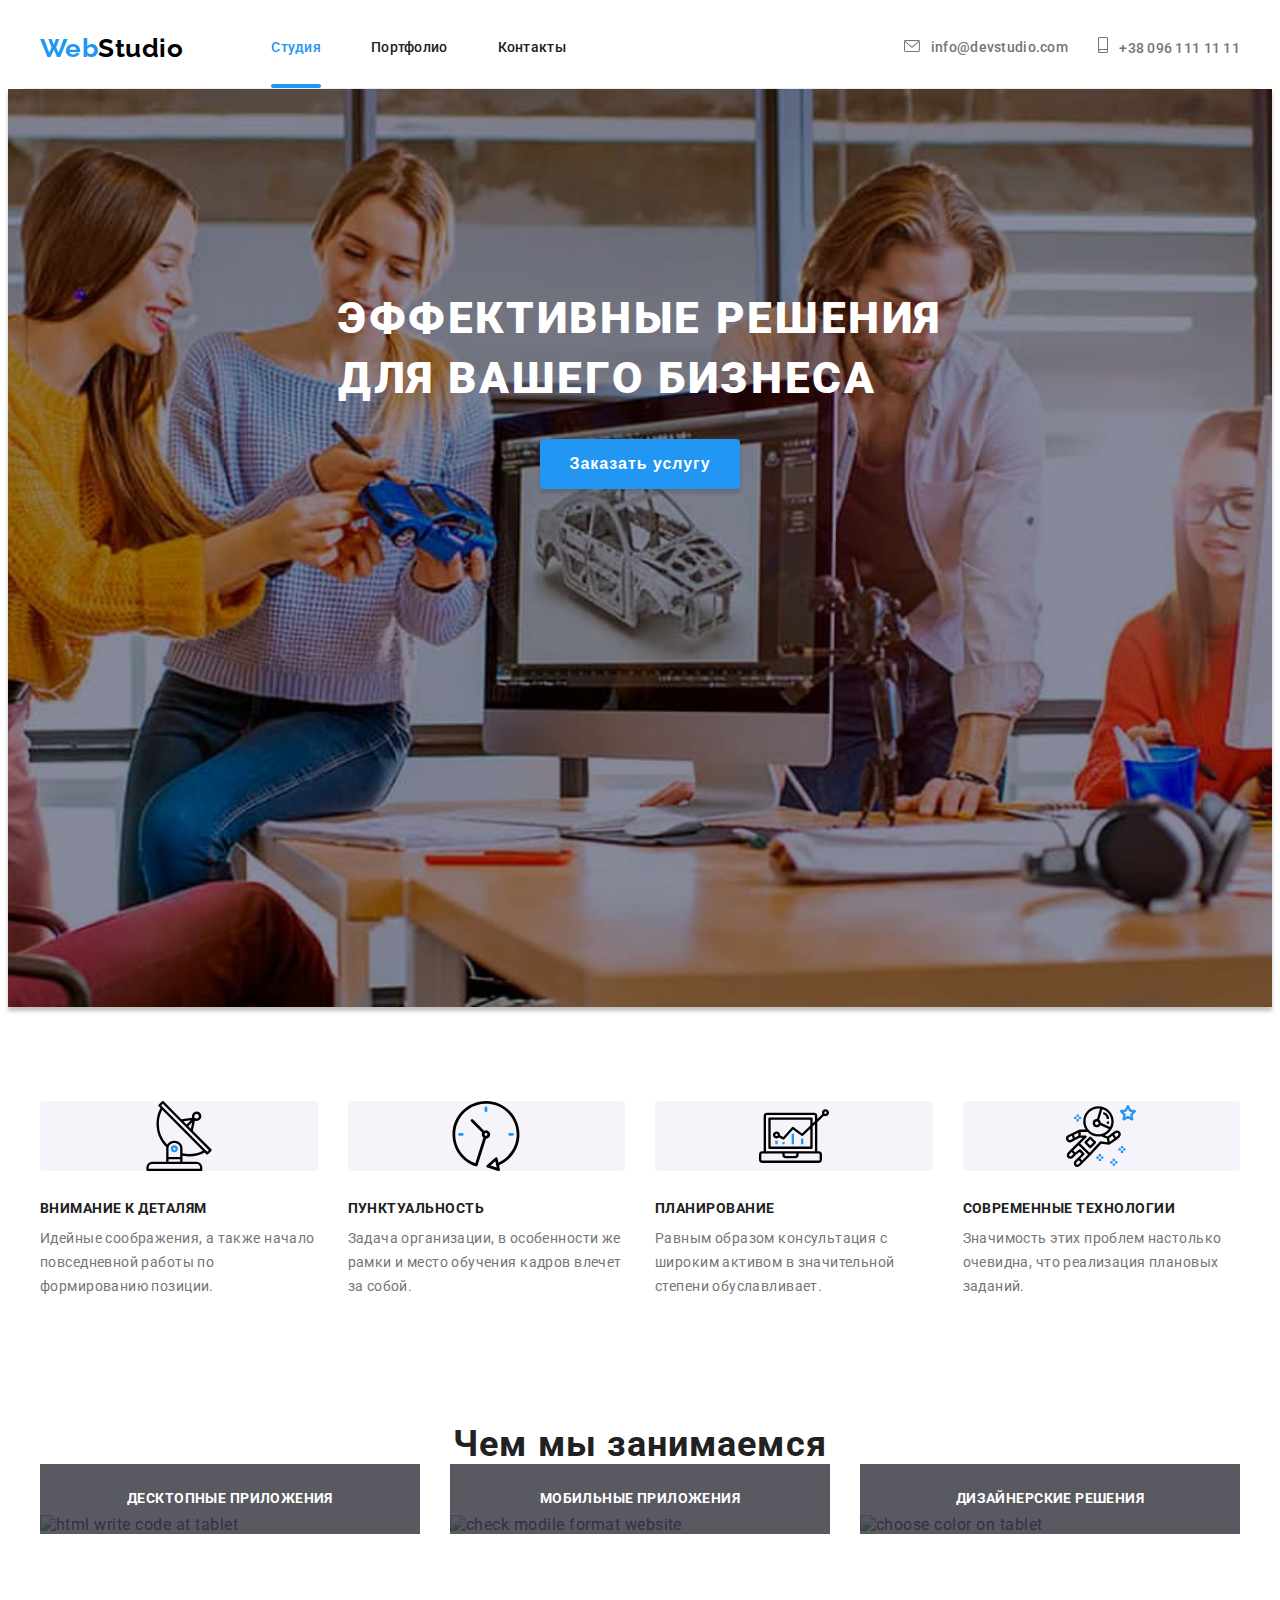
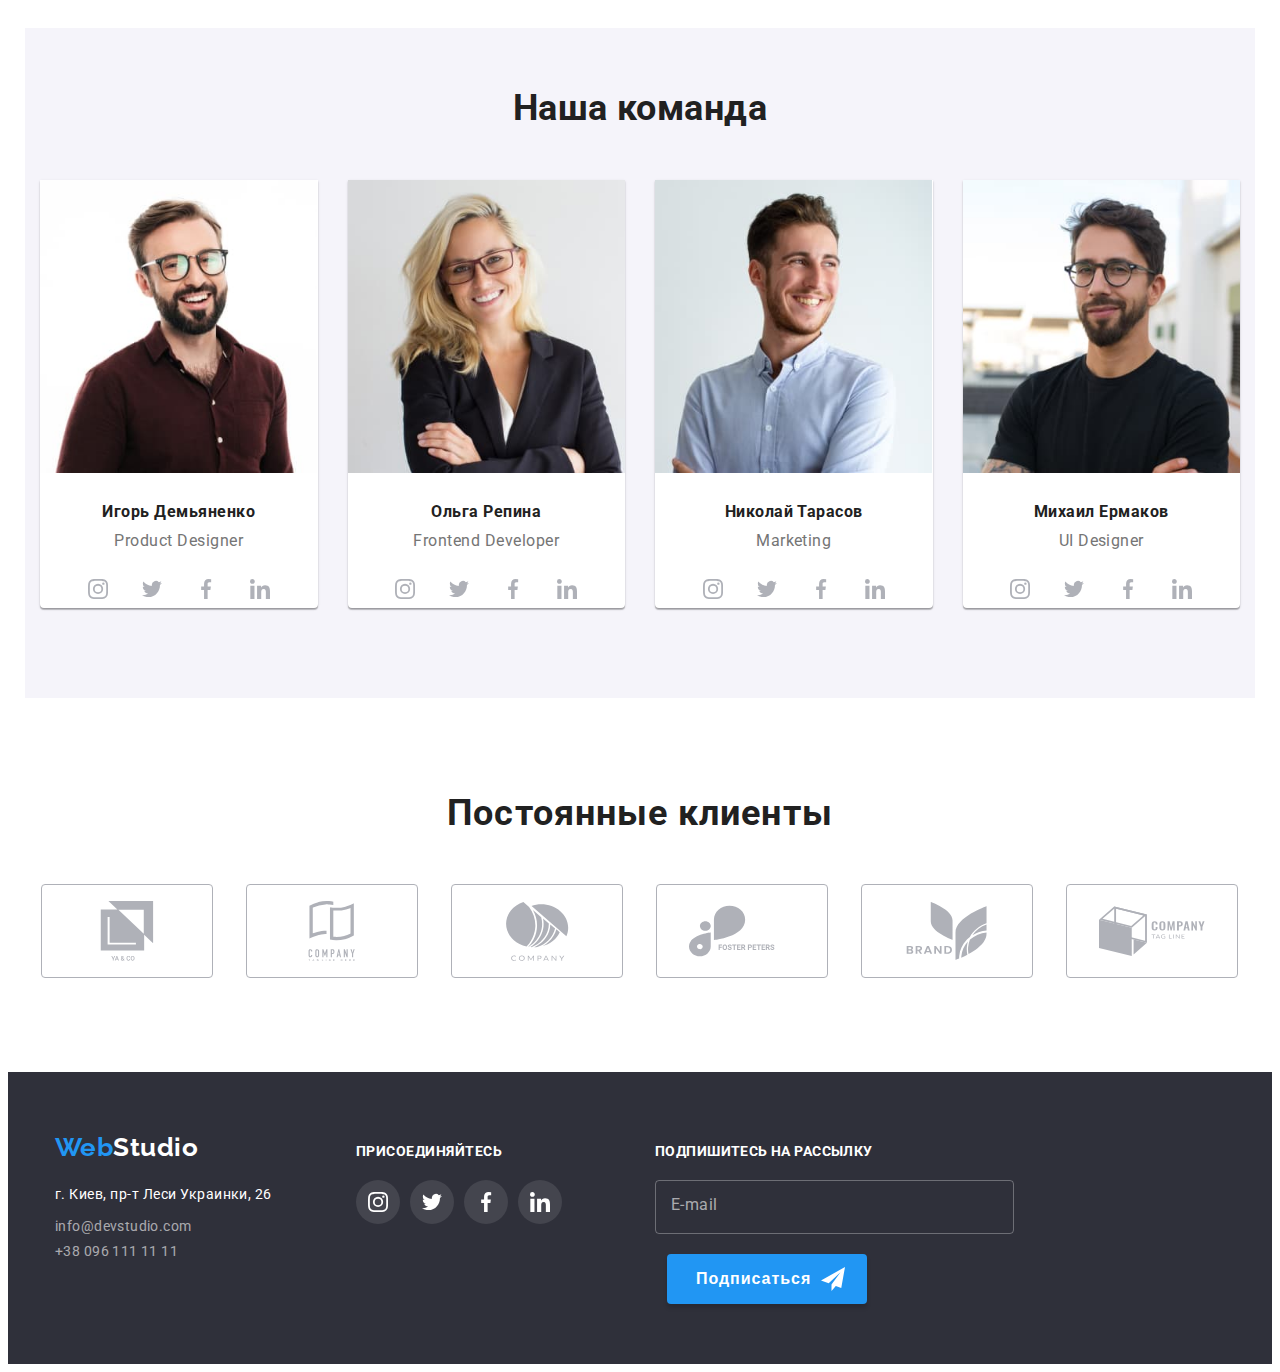
==== commit 6c5f4d43: "after validation" ====
--- a/index.html
+++ b/index.html
@@ -23,10 +23,10 @@
         
         <a href="./index.html" class="logo-header"><span class="logo__text">Web</span>Studio</a>   
         
-        <button type="menu"
+        <button type="button"
         class="js-open-menu"
         aria-expanded="false"
-        aria-controls="mobile-menu">
+        aria-controls="menu">
 
             <svg class="icon-close" width="24" height="16">
                 <use href="./images/icon/icons.svg#menu_mob"></use>
@@ -34,16 +34,14 @@
 
         </button>
         
-        <div class="nav-tools  js-menu-container">
+        <div class="nav-tools  js-menu-container" id="menu">
             <button type="button" class="js-close-menu">
                 <svg class="icon-close" width="18" height="18">
                     <use href="./images/icon/icons.svg#close_black"></use>
                 </svg>
             </button>
             <nav class="navigation">
-
-                    
-                    
+    
                     <ul class="nav-bar">
                         <li class="nav-bar__item"><a href="./index.html" class="nav-bar__link nav-bar__link--current">Студия</a></li>
                         <li class="nav-bar__item"><a href="./portfolio.html" class="nav-bar__link">Портфолио</a></li>
--- a/css/main.min.css
+++ b/css/main.min.css
@@ -1 +1 @@
-body{font-family:Roboto,sans-serif;color:#212121;background-color:#fff;letter-spacing:.03em}ul{list-style:none;margin:0;padding:0}button{border:none}h1,h2,h3,h4,h5,h6,p{margin:0}a{list-style:none;text-decoration:none}img{display:block;max-width:100%;height:auto}.page__title--visibility-hidden,.our-advantages .advantages__title,.header .header__title-visibility-hiden{visibility:hidden;position:absolute;clip:rect(0 0 0 0);width:1px;height:1px;margin:-1px}.we-do{padding-top:94px;padding-bottom:94px}.portfolio-page,.footer .footer-holder,.our-client,.team,.our-advantages{padding:60px 15px}.we-works{margin-left:auto;margin-right:auto;width:1200px;padding-left:15px;padding-right:15px}.clients .clients__title,.we-works .we-works__title{font-weight:700;font-size:36px;line-height:1.17;letter-spacing:.03em;color:#212121}.we-do-list__sign-holder .we-do-list__description,.advantages-list__card .advantages-list__title,.newsletter-subscribe__title,.join .join__title{text-decoration:none;font-weight:500;font-size:14px;line-height:1.14}.caption-pictures .caption-pictures__profession,.caption-pictures .caption-pictures__sign{font-size:16px;line-height:1.18}.clients-list__link,.we-do-list__sign-holder,.hero,.registration-form,.modal .modal__button-close,.modal,.social-network-dark .social-network__link,.social-network-dark,.social-network .social-network__link,.social-network{display:-webkit-box;display:-ms-flexbox;display:flex;-webkit-box-align:center;-ms-flex-align:center;align-items:center;-webkit-box-pack:center;-ms-flex-pack:center;justify-content:center}.footer .join,.footer .footer-contact,.footer .footer-holder,.register,.newsletter-subscribe{display:-webkit-box;display:-ms-flexbox;display:flex;-webkit-box-orient:vertical;-webkit-box-direction:normal;-ms-flex-direction:column;flex-direction:column;-webkit-box-align:center;-ms-flex-align:center;align-items:center}.we-do-list{list-style:none;display:-webkit-box;display:-ms-flexbox;display:flex;-ms-flex-wrap:wrap;flex-wrap:wrap;margin-left:calc(-1 * 30px);margin-top:calc(-1 * 30px)}.hero .btn-hero,.registration-form__button-send,.register .register__button{display:block;width:200px;height:50px;font-weight:700;font-size:16px;line-height:1.87;letter-spacing:.06em;cursor:pointer;text-align:center;color:#fff;background-color:#2196f3;-webkit-box-shadow:0px 4px 4px rgba(0,0,0,.15);box-shadow:0px 4px 4px rgba(0,0,0,.15);border-radius:4px;-webkit-transition:background-color 250ms cubic-bezier(0.4, 0, 0.2, 1);-o-transition:background-color 250ms cubic-bezier(0.4, 0, 0.2, 1);transition:background-color 250ms cubic-bezier(0.4, 0, 0.2, 1)}.hero .btn-hero:hover,.registration-form__button-send:hover,.register .register__button:hover,.hero .btn-hero:focus,.registration-form__button-send:focus,.register .register__button:focus{background-color:#188ce8}.social-network .social-network__link{width:44px;height:44px;border-radius:50%;fill:#afb1b8;background-color:transparent;-webkit-transition:fill 250ms cubic-bezier(0.4, 0, 0.2, 1);-o-transition:fill 250ms cubic-bezier(0.4, 0, 0.2, 1);transition:fill 250ms cubic-bezier(0.4, 0, 0.2, 1);-webkit-transition:background-color 250ms cubic-bezier(0.4, 0, 0.2, 1);-o-transition:background-color 250ms cubic-bezier(0.4, 0, 0.2, 1);transition:background-color 250ms cubic-bezier(0.4, 0, 0.2, 1)}.social-network .social-network__link:not(:last-child){margin-right:10px}.social-network .social-network__link:hover,.social-network .social-network__link:focus{fill:#fff;background-color:#2196f3}.join{width:206px;height:80px}.join .join__title{font-weight:700;text-transform:uppercase;color:#fff;margin-bottom:20px}.social-network-dark .social-network__link{width:44px;height:44px;border-radius:50%;fill:#fff;background-color:rgba(255,255,255,.1);-webkit-transition:fill 250ms cubic-bezier(0.4, 0, 0.2, 1);-o-transition:fill 250ms cubic-bezier(0.4, 0, 0.2, 1);transition:fill 250ms cubic-bezier(0.4, 0, 0.2, 1);-webkit-transition:background-color 250ms cubic-bezier(0.4, 0, 0.2, 1);-o-transition:background-color 250ms cubic-bezier(0.4, 0, 0.2, 1);transition:background-color 250ms cubic-bezier(0.4, 0, 0.2, 1)}.social-network-dark .social-network__link:not(:last-child){margin-right:10px}.social-network-dark .social-network__link:hover,.social-network-dark .social-network__link:focus{fill:#fff;background-color:#2196f3}.baner{font-family:inherit;height:400px;max-width:1600px;left:auto;margin-right:auto;background-color:#c4c4c4;background-image:-webkit-gradient(linear, right bottom, left top, from(rgba(47, 48, 58, 0.4)), to(rgba(47, 48, 58, 0.4))),url(../images/baner/Baner_img_480.jpg);background-image:-o-linear-gradient(right bottom, rgba(47, 48, 58, 0.4), rgba(47, 48, 58, 0.4)),url(../images/baner/Baner_img_480.jpg);background-image:linear-gradient(to left top, rgba(47, 48, 58, 0.4), rgba(47, 48, 58, 0.4)),url(../images/baner/Baner_img_480.jpg);padding:118px 0;-webkit-box-shadow:0px 4px 4px rgba(0,0,0,.25);box-shadow:0px 4px 4px rgba(0,0,0,.25);background-size:cover;background-position:center}@media(-webkit-min-device-pixel-ratio: 2), (-o-min-device-pixel-ratio: 2/1), (min-resolution: 2dppx){.baner{background-image:url(../images/baner/Baner_img_480@2x.jpg)}}@media(min-width: 768px){.baner{background-image:url(../images/baner/Baner_img_768.jpg)}}@media(min-width: 768px)and (-webkit-min-device-pixel-ratio: 2), (min-width: 768px)and (-o-min-device-pixel-ratio: 2/1), (min-width: 768px)and (min-resolution: 2dppx){.baner{background-image:url(../images/baner/Baner_img_768@2x.jpg)}}@media(min-width: 1200px){.baner{height:600px;padding-top:200px;background-image:url(../images/baner/Baner_img_1200.jpg)}}@media(min-width: 1200px)and (-webkit-min-device-pixel-ratio: 2), (min-width: 1200px)and (-o-min-device-pixel-ratio: 2/1), (min-width: 1200px)and (min-resolution: 2dppx){.baner{background-image:url(../images/baner/Baner_img_1200@2x.jpg)}}.soc-link-menu{display:-webkit-box;display:-ms-flexbox;display:flex;margin-top:64px;font-weight:500;font-size:18px;line-height:1.22;letter-spacing:.02em;list-style:none}.soc-link-menu li:not(:last-child){padding-right:10px}.soc-link-menu li:not(:first-child){padding-left:10px}.soc-link-menu a{color:#2196f3}@media screen and (min-width: 768px){.soc-link-menu{display:none}}.soc-link-menu .soc-link-menu__item:not(:last-child){border-right:1px solid rgba(33,33,33,.2)}.logo-header{font-family:Raleway;font-weight:700;font-size:26px;line-height:1.19;text-decoration:none;color:#000;padding:24px 0px 25px 0}@media screen and (max-width: 1200px){.logo-header{font-size:24px;line-height:1.16}}.logo-header .logo__text{color:#2196f3}@media screen and (min-width: 768px){.logo-header{padding:0%}}.logo-footer{font-family:Raleway;font-weight:700;font-size:26px;line-height:1.19;text-decoration:none;color:#fff}@media screen and (max-width: 1200px){.logo-footer{font-size:24px;line-height:1.16}}.logo-footer .logo__text{color:#2196f3}.contacts__link{font-weight:500;font-size:24px;line-height:1.17;letter-spacing:.02em;-webkit-transition:color 250ms cubic-bezier(0.4, 0, 0.2, 1);-o-transition:color 250ms cubic-bezier(0.4, 0, 0.2, 1);transition:color 250ms cubic-bezier(0.4, 0, 0.2, 1);color:#757575;text-decoration:none}@media screen and (min-width: 768px){.contacts__link{font-weight:500;font-size:14px;line-height:1.14;letter-spacing:.02em}}.contacts__link:hover,.contacts__link:focus{color:#2196f3;text-decoration:none}.contacts__link .contacts__icon{fill:currentColor;margin-right:8px}@media screen and (max-width: 767px){.contacts__link .contacts__icon{display:none}}.adress{font-style:normal;margin-top:20px}@media screen and (min-width: 1200px){.adress{width:231px}}.adress .adress__line{margin-top:0;margin-bottom:9px;font-size:14px;line-height:1.71;color:#fff}.footer-contact-list .footer-contact-list__link{text-decoration:none;font-size:14px;line-height:1,71;letter-spacing:.03em;color:rgba(255,255,255,.6)}.footer-contact-list .footer-contact-list__item:not(:last-child){margin-bottom:6px}.newsletter-subscribe__title{margin-bottom:20px;font-weight:bold;letter-spacing:.03em;text-transform:uppercase;color:#fff}@media screen and (min-width: 768px){.form-subscribe{max-width:450px}}@media screen and (min-width: 1200px){.form-subscribe{max-width:570px}}@media screen and (min-width: 768px){.newsletter-subscribe{width:100%}}@media screen and (min-width: 1200px){.newsletter-subscribe{width:570px;-webkit-box-align:baseline;-ms-flex-align:baseline;align-items:baseline}}.register{position:relative}@media screen and (min-width: 1200px){.register{display:block}}.register .register__input{height:50px;width:450px;background-color:rgba(33,150,243,0);border:1px solid rgba(255,255,255,.3);border-radius:4px;color:#fff;margin-bottom:20px}.register .register__input:not(:-moz-placeholder-shown)+.register__label{opacity:0}.register .register__input:not(:-ms-input-placeholder)+.register__label{opacity:0}.register .register__input:focus+.register__label,.register .register__input:not(:placeholder-shown)+.register__label{opacity:0}@media screen and (min-width: 1200px){.register .register__input{width:353px}}.register .register__label{position:absolute;top:15px;left:16px;font-size:16px;line-height:1.25;letter-spacing:.03em;color:rgba(255,255,255,.6);opacity:1;-webkit-transition:opacity 250ms cubic-bezier(0.4, 0, 0.2, 1);-o-transition:opacity 250ms cubic-bezier(0.4, 0, 0.2, 1);transition:opacity 250ms cubic-bezier(0.4, 0, 0.2, 1)}.register .register__icon{fill:#fff;margin-left:10px}.register .register__button{margin:auto;padding-left:29px;display:-webkit-inline-box;display:-ms-inline-flexbox;display:inline-flex;-webkit-box-align:center;-ms-flex-align:center;align-items:center}@media screen and (min-width: 1200px){.register .register__button{margin-left:12px}}.backdrop{position:fixed;top:0;left:0;width:100%;height:100%;background-color:rgba(0,0,0,.2);z-index:10;opacity:1;-webkit-transition:opacity 250ms cubic-bezier(0.4, 0, 0.2, 1);-o-transition:opacity 250ms cubic-bezier(0.4, 0, 0.2, 1);transition:opacity 250ms cubic-bezier(0.4, 0, 0.2, 1)}.backdrop.backdrop--is-hidden{visibility:hidden;opacity:0;pointer-events:none}.backdrop.backdrop--is-hidden .modal{-webkit-transform:translate(-50%, -50%) scale(1.2);-ms-transform:translate(-50%, -50%) scale(1.2);transform:translate(-50%, -50%) scale(1.2)}.modal{height:609px;width:450px;position:absolute;top:50%;left:50%;-webkit-box-orient:vertical;-webkit-box-direction:normal;-ms-flex-direction:column;flex-direction:column;padding:40px;border-radius:4px;background-color:#fff;-webkit-box-shadow:0px 1px 3px rgba(0,0,0,.12),0px 1px 1px rgba(0,0,0,.14),0px 2px 1px rgba(0,0,0,.2);box-shadow:0px 1px 3px rgba(0,0,0,.12),0px 1px 1px rgba(0,0,0,.14),0px 2px 1px rgba(0,0,0,.2);-webkit-transform:translate(-50%, -50%) scale(1);-ms-transform:translate(-50%, -50%) scale(1);transform:translate(-50%, -50%) scale(1);-webkit-transition:-webkit-transform 250ms cubic-bezier(0.4, 0, 0.2, 1);transition:-webkit-transform 250ms cubic-bezier(0.4, 0, 0.2, 1);-o-transition:transform 250ms cubic-bezier(0.4, 0, 0.2, 1);transition:transform 250ms cubic-bezier(0.4, 0, 0.2, 1);transition:transform 250ms cubic-bezier(0.4, 0, 0.2, 1), -webkit-transform 250ms cubic-bezier(0.4, 0, 0.2, 1)}@media screen and (min-width: 1200px){.modal{width:528px;height:581px}}.modal .modal__button-close{position:absolute;top:8px;right:8px;background-color:#fff;height:30px;width:30px;border-radius:50%;padding:0;border:1px solid rgba(0,0,0,.1)}.modal .modal__button-close:focus .modal__icon,.modal .modal__button-close:hover .modal__icon{fill:#2196f3}.modal .modal__icon{fill:#000;-webkit-transition:fill 250ms cubic-bezier(0.4, 0, 0.2, 1);-o-transition:fill 250ms cubic-bezier(0.4, 0, 0.2, 1);transition:fill 250ms cubic-bezier(0.4, 0, 0.2, 1)}.modal .modal__title{font-weight:700;font-size:20px;line-height:1.15;letter-spacing:.03em;color:#212121;margin-bottom:12px;text-align:center}@media(max-width: 1200px){.modal .modal__title{line-height:1.5}}.registration-form{-webkit-box-orient:vertical;-webkit-box-direction:normal;-ms-flex-direction:column;flex-direction:column}.registration-form__field{width:370px;height:58px;position:relative;padding-top:18px;margin-bottom:10px}.registration-form__field:focus-within .registration-form__icon{fill:#2196f3}@media screen and (min-width: 1200px){.registration-form__field{width:448px}}.registration-form__input{-webkit-appearance:none;-moz-appearance:none;appearance:none;width:370px;height:40px;padding-left:30px;border-radius:4px;border:1px solid rgba(33,33,33,.2);outline:none;-webkit-transition:border 250ms cubic-bezier(0.4, 0, 0.2, 1);-o-transition:border 250ms cubic-bezier(0.4, 0, 0.2, 1);transition:border 250ms cubic-bezier(0.4, 0, 0.2, 1)}.registration-form__input:focus{border:1px solid #2196f3}@media screen and (min-width: 1200px){.registration-form__input{width:448px}}.registration-form__name{position:absolute;top:0;left:0;font-size:12px;line-height:1.17;letter-spacing:.01em;color:#757575}.registration-form__icon{position:absolute;left:12px;bottom:11px;fill:#212121;-webkit-transition:fill 250ms cubic-bezier(0.4, 0, 0.2, 1);-o-transition:fill 250ms cubic-bezier(0.4, 0, 0.2, 1);transition:fill 250ms cubic-bezier(0.4, 0, 0.2, 1)}.registration-form__area{position:relative;width:370px;height:138px;padding-top:18px;margin-bottom:20px}.registration-form__area::-webkit-input-placeholder{font-size:12px;line-height:1,17;letter-spacing:.01em;color:rgba(117,117,117,.5)}.registration-form__area::-moz-placeholder{font-size:12px;line-height:1,17;letter-spacing:.01em;color:rgba(117,117,117,.5)}.registration-form__area:-ms-input-placeholder{font-size:12px;line-height:1,17;letter-spacing:.01em;color:rgba(117,117,117,.5)}.registration-form__area::-ms-input-placeholder{font-size:12px;line-height:1,17;letter-spacing:.01em;color:rgba(117,117,117,.5)}.registration-form__area::placeholder{font-size:12px;line-height:1,17;letter-spacing:.01em;color:rgba(117,117,117,.5)}@media screen and (min-width: 1200px){.registration-form__area{width:448px}}.registration-form__area-input{resize:none;width:370px;height:120px;font-size:12px;line-height:1.16;letter-spacing:.01em;padding:12px 16px;border-radius:4px;border:1px solid rgba(33,33,33,.2);color:#212121;outline:none;-webkit-transition:border 250ms cubic-bezier(0.4, 0, 0.2, 1);-o-transition:border 250ms cubic-bezier(0.4, 0, 0.2, 1);transition:border 250ms cubic-bezier(0.4, 0, 0.2, 1)}.registration-form__area-input:focus{border:1px solid #2196f3}.registration-form__checkbox input{visibility:hidden}.registration-form__checkbox input:focus~.check-icon{background-image:url(../images/icon/iconoff.svg)}.registration-form__checkbox{position:relative;display:inline-block;padding-left:4px;width:370px;height:15px;font-size:12px;line-height:14px;letter-spacing:.03em;color:#757575;-webkit-transition:background-image 250ms cubic-bezier(0.4, 0, 0.2, 1);-o-transition:background-image 250ms cubic-bezier(0.4, 0, 0.2, 1);transition:background-image 250ms cubic-bezier(0.4, 0, 0.2, 1)}.registration-form__checkbox:focus-within .check-icon{width:16px;height:15px;border-radius:2px;border:1px solid #2196f3;background-image:none}.registration-form__checkbox .contract{font-style:normal;font-weight:normal;font-size:12px;line-height:14px;letter-spacing:.03em;text-decoration:underline;color:#2196f3}.registration-form__checkbox .check-icon{position:absolute;top:0;left:0;display:block;width:16px;height:15px;background-image:url(../images/icon/iconoff.svg);background-size:100% 100%;-webkit-transition:background-image 250ms cubic-bezier(0.4, 0, 0.2, 1);-o-transition:background-image 250ms cubic-bezier(0.4, 0, 0.2, 1);transition:background-image 250ms cubic-bezier(0.4, 0, 0.2, 1)}@media screen and (min-width: 1200px){.registration-form__checkbox{width:423px;height:24px;font-size:14px;line-height:1.71}}.registration-form__checkbox-input{outline:none}.registration-form__checkbox-input:checked~.check-icon{background-image:url(../images/icon/iconcheck.svg)}.registration-form__button-send{margin-top:30px;font-weight:700;font-size:16px;line-height:1.87;letter-spacing:.06em}.nav-tools{overflow-y:scroll;display:none;-webkit-box-orient:vertical;-webkit-box-direction:normal;-ms-flex-direction:column;flex-direction:column;height:60px}@media screen and (max-width: 767px){.nav-tools{position:fixed;top:0;right:0;width:100vw;height:100vh;padding:48px;background-color:#fff;z-index:999}}@media screen and (min-width: 768px){.nav-tools{position:relative;display:-webkit-box;display:-ms-flexbox;display:flex;-webkit-box-orient:horizontal;-webkit-box-direction:normal;-ms-flex-direction:row;flex-direction:row;-webkit-box-pack:justify;-ms-flex-pack:justify;justify-content:space-between;-webkit-box-align:center;-ms-flex-align:center;align-items:center;opacity:1;height:80px;width:100vw;overflow-y:auto}}@media screen and (min-width: 1200px){.nav-tools{-webkit-box-align:baseline;-ms-flex-align:baseline;align-items:baseline}}.nav-tools .js-close-menu{position:absolute;top:10px;right:15px;background-color:transparent}@media(min-width: 768px){.nav-tools .js-close-menu{display:none}}.nav-tools .js-close-menu:focus .icon-close,.nav-tools .js-close-menu:hover .icon-close{fill:#2196f3}.nav-tools .js-close-menu .icon-close{fill:#000;-webkit-transition:fill 250ms cubic-bezier(0.4, 0, 0.2, 1);-o-transition:fill 250ms cubic-bezier(0.4, 0, 0.2, 1);transition:fill 250ms cubic-bezier(0.4, 0, 0.2, 1)}.nav-tools .navigation{font-weight:500;font-size:40px;line-height:1.17;letter-spacing:.02em;color:#212121}@media screen and (min-width: 768px){.nav-tools .navigation{display:-webkit-box;display:-ms-flexbox;display:flex;margin-left:88px;opacity:1;font-weight:500;font-size:14px;line-height:1.14;letter-spacing:.02em}}.nav-tools.is-open{display:block}.js-open-menu{margin:0;padding:0;display:block;width:40px;height:40px;background-color:transparent}@media(min-width: 767px){.js-open-menu{display:none}}.nav-bar .nav-bar__item{display:block;text-decoration:none}@media screen and (min-width: 768px){.nav-bar .nav-bar__item{display:-webkit-box;display:-ms-flexbox;display:flex;height:80px}}.nav-bar .nav-bar__item:not(:last-child){margin-bottom:32px}@media screen and (min-width: 768px){.nav-bar .nav-bar__item:not(:last-child){margin-bottom:0;margin-right:50px}}@media screen and (min-width: 768px){.nav-bar{display:-webkit-box;display:-ms-flexbox;display:flex;opacity:1}}.nav-bar__link{-webkit-transition:color 250ms cubic-bezier(0.4, 0, 0.2, 1);-o-transition:color 250ms cubic-bezier(0.4, 0, 0.2, 1);transition:color 250ms cubic-bezier(0.4, 0, 0.2, 1);color:#212121;text-decoration:none}.nav-bar__link:hover,.nav-bar__link:focus{color:#2196f3;text-decoration:none}@media screen and (min-width: 768px){.nav-bar__link{display:block;padding:32px 0}}.nav-bar__link--current{color:#2196f3;text-decoration:none;position:relative}.nav-bar__link--current::after{content:" ";position:absolute;bottom:0;display:block;width:100%;height:4px;border-radius:2px;background-color:#2196f3}.header{border-bottom:1px solid #ececec;display:-webkit-box;display:-ms-flexbox;display:flex;-webkit-box-align:center;-ms-flex-align:center;align-items:center;-webkit-box-pack:justify;-ms-flex-pack:justify;justify-content:space-between;padding:0 10px}@media screen and (min-width: 768px){.header{display:-webkit-box;display:-ms-flexbox;display:flex;-webkit-box-align:center;-ms-flex-align:center;align-items:center;height:80px;padding:0 15px}}@media screen and (min-width: 1200px){.header{width:1200px;margin-left:auto;margin-right:auto}}.contacts{margin-top:302px;display:-webkit-box;display:-ms-flexbox;display:flex;-webkit-box-orient:vertical;-webkit-box-direction:reverse;-ms-flex-direction:column-reverse;flex-direction:column-reverse}.contacts .contacts__item:not(:last-child){margin-top:32px}@media screen and (min-width: 768px){.contacts .contacts__item:not(:last-child){margin-top:0;margin-bottom:10px}}@media screen and (min-width: 1200px){.contacts .contacts__item:not(:last-child){margin-right:30px}}@media screen and (min-width: 768px){.contacts{margin-top:0;display:-webkit-box;display:-ms-flexbox;display:flex;-webkit-box-orient:vertical;-webkit-box-direction:normal;-ms-flex-direction:column;flex-direction:column;-webkit-box-align:start;-ms-flex-align:start;align-items:flex-start}}@media screen and (min-width: 1200px){.contacts{-webkit-box-orient:horizontal;-webkit-box-direction:normal;-ms-flex-direction:row;flex-direction:row}}.baner{margin-left:auto;margin-right:auto}.hero{-webkit-box-orient:vertical;-webkit-box-direction:normal;-ms-flex-direction:column;flex-direction:column}.hero .hero__title{font-weight:900;font-size:26px;line-height:1.61;letter-spacing:.06em;color:#fff;text-transform:uppercase;margin-bottom:40px}@media screen and (min-width: 1200px){.hero .hero__title{font-size:44px;line-height:1.36;margin-bottom:30px}}@media screen and (min-width: 1200px){.our-advantages{margin-left:auto;margin-right:auto;width:1200px;padding:94px 15px}}.advantages-list__hold{display:-webkit-box;display:-ms-flexbox;display:flex;-webkit-box-pack:center;-ms-flex-pack:center;justify-content:center;background:#f5f4fa;border-radius:4px}.advantages-list__hold .advantages-list__icon{display:block}.advantages-list__card:not(:last-child){margin-bottom:30px}.advantages-list__card .advantages-list__title{font-weight:700;text-transform:uppercase;margin-top:30px;margin-bottom:10px;text-align:center}@media screen and (min-width: 768px){.advantages-list__card .advantages-list__title{text-align:start}}.advantages-list__card .advantages-list__description{font-size:14px;line-height:1.71;letter-spacing:.03em;color:#757575}@media screen and (min-width: 768px){.advantages-list{list-style:none;display:-webkit-box;display:-ms-flexbox;display:flex;-ms-flex-wrap:wrap;flex-wrap:wrap;margin-left:calc(-1 * 30px);margin-top:calc(-1 * 30px)}}@media screen and (min-width: 768px){.advantages-list .advantages-list__card{-ms-flex-preferred-size:calc(100% / 2 - 30px);flex-basis:calc(100% / 2 - 30px);margin-left:30px;margin-top:30px}}@media screen and (min-width: 1200px){.advantages-list .advantages-list__card{-ms-flex-preferred-size:calc(100% / 4 - 30px);flex-basis:calc(100% / 4 - 30px);margin-left:30px;margin-top:30px}}.we-do{display:none;padding-top:0}@media(min-width: 1200px){.we-do{display:block}}.we-works .we-works__title{text-align:center;margin-bottom:50px}.we-do-list .we-do-list__item{-ms-flex-preferred-size:calc(100% / 3 - 30px);flex-basis:calc(100% / 3 - 30px);margin-left:30px;margin-top:30px;display:block;width:370px}.we-do-list__image-hold{position:relative}.we-do-list__sign-holder{position:absolute;bottom:0;width:100%;height:70px;background:rgba(47,48,58,.8)}.we-do-list__sign-holder .we-do-list__description{font-weight:bold;letter-spacing:.03em;text-transform:uppercase;color:#fff}.team{background-color:#f5f4fa}@media screen and (min-width: 1200px){.team{margin-left:auto;margin-right:auto;width:1200px;padding-left:15px;padding-right:15px}}.brigade .brigade__title{font-weight:700;font-size:36px;line-height:1.16;text-align:center;margin-bottom:50px}@media screen and (min-width: 768px){.team-list{list-style:none;display:-webkit-box;display:-ms-flexbox;display:flex;-ms-flex-wrap:wrap;flex-wrap:wrap;margin-left:calc(-1 * 30px);margin-top:calc(-1 * 30px)}}.team-list>.team-list__item{background-color:#fff;-webkit-box-shadow:0px 1px 3px rgba(0,0,0,.12),0px 1px 1px rgba(0,0,0,.14),0px 2px 1px rgba(0,0,0,.2);box-shadow:0px 1px 3px rgba(0,0,0,.12),0px 1px 1px rgba(0,0,0,.14),0px 2px 1px rgba(0,0,0,.2);border-radius:0px 0px 4px 4px;max-height:622px;display:-webkit-box;display:-ms-flexbox;display:flex;-webkit-box-pack:center;-ms-flex-pack:center;justify-content:center}.team-list>.team-list__item:not(:last-child){margin-bottom:30px}@media screen and (min-width: 768px){.team-list>.team-list__item{-ms-flex-preferred-size:calc(100% / 2 - 30px);flex-basis:calc(100% / 2 - 30px);margin-left:30px;margin-top:30px;max-height:534px}}@media screen and (min-width: 1200px){.team-list>.team-list__item{-ms-flex-preferred-size:calc(100% / 4 - 30px);flex-basis:calc(100% / 4 - 30px);max-height:428px}}img{max-width:100%;display:block;height:auto}.caption-pictures{text-align:center;padding-top:30px;padding-bottom:24px}.caption-pictures .caption-pictures__sign{margin-bottom:10px}.caption-pictures .caption-pictures__profession{margin-bottom:16px;color:#757575}.our-client{display:block}@media screen and (min-width: 1200px){.our-client{margin-left:auto;margin-right:auto;width:1200px;padding:94px 15px}}.clients .clients__title{text-align:center;margin-bottom:50px}@media(max-width: 767px){.clients .clients__title{font-size:28px;line-height:1.17;letter-spacing:.03em}}.clients-list{list-style:none;display:-webkit-box;display:-ms-flexbox;display:flex;-ms-flex-wrap:wrap;flex-wrap:wrap;margin-left:calc(-1 * 30px);margin-top:calc(-1 * 30px)}.clients-list .clients-list__item{display:-webkit-box;display:-ms-flexbox;display:flex;-webkit-box-pack:center;-ms-flex-pack:center;justify-content:center;-ms-flex-preferred-size:calc(100% / 2 - 30px);flex-basis:calc(100% / 2 - 30px);margin-left:30px;margin-top:30px}@media screen and (min-width: 768px){.clients-list .clients-list__item{-ms-flex-preferred-size:calc(100% / 3 - 30px);flex-basis:calc(100% / 3 - 30px)}}@media screen and (min-width: 1200px){.clients-list .clients-list__item{-ms-flex-preferred-size:calc(100% / 6 - 30px);flex-basis:calc(100% / 6 - 30px)}}.clients-list__link{width:210px;height:92px;border:1px solid #afb1b8;border-radius:4px;-webkit-transition:border 250ms cubic-bezier(0.4, 0, 0.2, 1);-o-transition:border 250ms cubic-bezier(0.4, 0, 0.2, 1);transition:border 250ms cubic-bezier(0.4, 0, 0.2, 1)}@media screen and (min-width: 768px){.clients-list__link{width:226px}}@media screen and (min-width: 1200px){.clients-list__link{width:170px}}.clients-list__link:focus,.clients-list__link:hover{border:1px solid #2196f3;border-radius:4px}.clients-list__icon{fill:#afb1b8;-webkit-transition:fill 250ms cubic-bezier(0.4, 0, 0.2, 1);-o-transition:fill 250ms cubic-bezier(0.4, 0, 0.2, 1);transition:fill 250ms cubic-bezier(0.4, 0, 0.2, 1)}.clients-list__link:focus .clients-list__icon,.clients-list__link:hover .clients-list__icon{fill:#2196f3}.footer{background-color:#2f303a}@media screen and (min-width: 1200px){.footer{max-width:1600px;padding-left:15px;padding-right:15px;margin-left:auto;margin-right:auto}}@media screen and (min-width: 768px){.footer .footer-holder{-webkit-box-orient:horizontal;-webkit-box-direction:normal;-ms-flex-direction:row;flex-direction:row;-ms-flex-wrap:wrap;flex-wrap:wrap;-webkit-box-pack:center;-ms-flex-pack:center;justify-content:center;-webkit-box-align:baseline;-ms-flex-align:baseline;align-items:baseline;margin:0}}@media screen and (min-width: 1200px){.footer .footer-holder{width:1200px;-ms-flex-wrap:inherit;flex-wrap:inherit;display:-webkit-box;display:-ms-flexbox;display:flex;margin-left:auto;margin-right:auto}}.footer .footer-contact{margin-bottom:60px}@media screen and (max-width: 767px){.footer .footer-contact{display:-webkit-box;display:-ms-flexbox;display:flex;-webkit-box-orient:vertical;-webkit-box-direction:normal;-ms-flex-direction:column;flex-direction:column;margin:0 0 60px 0}}@media screen and (min-width: 768px){.footer .footer-contact{margin-right:165px}}@media screen and (min-width: 1200px){.footer .footer-contact{margin-right:70px;margin-bottom:0;display:-webkit-box;display:-ms-flexbox;display:flex;-webkit-box-align:baseline;-ms-flex-align:baseline;align-items:baseline}}.footer .join{margin-bottom:60px}@media screen and (min-width: 1200px){.footer .join{display:-webkit-box;display:-ms-flexbox;display:flex;-webkit-box-align:baseline;-ms-flex-align:baseline;align-items:baseline;margin-bottom:0;margin-right:93px}}.portfolio-page{padding-top:40px}@media screen and (min-width: 1200px){.portfolio-page{width:1200px;margin-left:auto;margin-right:auto}}.portfolio-filters__buttons--curent-btn{background-color:#2196f3;color:#fff}.portfolio-filters{margin-bottom:40px;padding:0 15px;-webkit-transition:color 250ms cubic-bezier(0.4, 0, 0.2, 1);-o-transition:color 250ms cubic-bezier(0.4, 0, 0.2, 1);transition:color 250ms cubic-bezier(0.4, 0, 0.2, 1)}@media screen and (min-width: 768px){.portfolio-filters{display:-webkit-box;display:-ms-flexbox;display:flex;-webkit-box-pack:center;-ms-flex-pack:center;justify-content:center;margin-bottom:30px}}@media screen and (min-width: 1200px){.portfolio-filters{margin-bottom:50px}}.portfolio-filters .portfolio-filters__buttons{font-family:inherit;background-color:#f5f4fa;padding:6px 22px;border-radius:4px;border:#f5f4fa;font-weight:500;font-size:16px;line-height:1.62;letter-spacing:.03em;color:#212121;cursor:pointer}.portfolio-filters .portfolio-filters__buttons:not(:last-child){margin-right:8px}.portfolio-filters .portfolio-filters__buttons:nth-child(-n+3){margin-bottom:15px}@media screen and (min-width: 768px){.portfolio-filters .portfolio-filters__buttons:nth-child(-n+3){margin-bottom:0}}.portfolio-filters .portfolio-filters__buttons:focus,.portfolio-filters .portfolio-filters__buttons:hover{color:#fff;background-color:#2196f3;-webkit-box-shadow:0px 3px 1px rgba(0,0,0,.1),0px 1px 2px rgba(0,0,0,.08),0px 2px 2px rgba(0,0,0,.12);box-shadow:0px 3px 1px rgba(0,0,0,.1),0px 1px 2px rgba(0,0,0,.08),0px 2px 2px rgba(0,0,0,.12)}@media screen and (min-width: 768px){.portfolio-set{list-style:none;display:-webkit-box;display:-ms-flexbox;display:flex;-ms-flex-wrap:wrap;flex-wrap:wrap;margin-left:calc(-1 * 30px);margin-top:calc(-1 * 30px)}}.portfolio-set .portfolio-set__item{display:-webkit-box;display:-ms-flexbox;display:flex;-webkit-box-pack:center;-ms-flex-pack:center;justify-content:center}.portfolio-set .portfolio-set__item:not(:last-child){margin-bottom:30px}@media screen and (min-width: 768px){.portfolio-set .portfolio-set__item:not(:last-child){margin-bottom:0}}@media screen and (min-width: 768px){.portfolio-set .portfolio-set__item{-ms-flex-preferred-size:calc(100% / 2 - 30px);flex-basis:calc(100% / 2 - 30px);margin-left:30px;margin-top:30px}}@media screen and (min-width: 1200px){.portfolio-set .portfolio-set__item{-ms-flex-preferred-size:calc(100% / 3 - 30px);flex-basis:calc(100% / 3 - 30px)}}.portfolio-set__link{display:block;border:1px solid #eee;-webkit-box-shadow:none;box-shadow:none;-webkit-transition:-webkit-box-shadow 250ms cubic-bezier(0.4, 0, 0.2, 1);transition:-webkit-box-shadow 250ms cubic-bezier(0.4, 0, 0.2, 1);-o-transition:box-shadow 250ms cubic-bezier(0.4, 0, 0.2, 1);transition:box-shadow 250ms cubic-bezier(0.4, 0, 0.2, 1);transition:box-shadow 250ms cubic-bezier(0.4, 0, 0.2, 1), -webkit-box-shadow 250ms cubic-bezier(0.4, 0, 0.2, 1)}.portfolio-set__link:hover,.portfolio-set__link:focus{-webkit-box-shadow:0px 1px 1px rgba(0,0,0,.12),0px 4px 4px rgba(0,0,0,.06),1px 4px 6px rgba(0,0,0,.16);box-shadow:0px 1px 1px rgba(0,0,0,.12),0px 4px 4px rgba(0,0,0,.06),1px 4px 6px rgba(0,0,0,.16)}.image-thumb{position:relative;overflow:hidden}.work-description{position:absolute;top:0;left:0;width:100%;height:100%;background-color:rgba(33,150,243,.9);padding:63px 24px;-webkit-transform:translateY(101%);-ms-transform:translateY(101%);transform:translateY(101%);-webkit-transition:-webkit-transform 250ms cubic-bezier(0.4, 0, 0.2, 1);transition:-webkit-transform 250ms cubic-bezier(0.4, 0, 0.2, 1);-o-transition:transform 250ms cubic-bezier(0.4, 0, 0.2, 1);transition:transform 250ms cubic-bezier(0.4, 0, 0.2, 1);transition:transform 250ms cubic-bezier(0.4, 0, 0.2, 1), -webkit-transform 250ms cubic-bezier(0.4, 0, 0.2, 1)}.portfolio-set__link:hover .work-description{-webkit-transform:translateY(0);-ms-transform:translateY(0);transform:translateY(0)}.portfolio-set__item:focus-within .work-description{-webkit-transform:translateY(0);-ms-transform:translateY(0);transform:translateY(0)}.work-description .work-description__anagraph{font-size:18px;line-height:1.5;letter-spacing:.03em;color:#fff;text-align:center}.card-contetnt{text-align:start;padding:20px 24px}.card-contetnt .card-contetnt__sign{font-weight:700;font-size:18px;line-height:2;letter-spacing:.06em;color:#212121;margin-bottom:4px}.card-contetnt .card-contetnt__filter-work{font-size:16px;line-height:1.87;color:#757575;letter-spacing:.03em}+body{font-family:Roboto,sans-serif;color:#212121;background-color:#fff;letter-spacing:.03em}ul{list-style:none;margin:0;padding:0}button{border:none}h1,h2,h3,h4,h5,h6,p{margin:0}a{list-style:none;text-decoration:none}img{display:block;max-width:100%;height:auto}.page__title--visibility-hidden,.our-advantages .advantages__title,.header .header__title-visibility-hiden{visibility:hidden;position:absolute;clip:rect(0 0 0 0);width:1px;height:1px;margin:-1px}.we-do{padding-top:94px;padding-bottom:94px}.portfolio-page,.footer .footer-holder,.our-client,.team,.our-advantages{padding:60px 15px}.we-works{margin-left:auto;margin-right:auto;width:1200px;padding-left:15px;padding-right:15px}.clients .clients__title,.we-works .we-works__title{font-weight:700;font-size:36px;line-height:1.17;letter-spacing:.03em;color:#212121}.we-do-list__sign-holder .we-do-list__description,.advantages-list__card .advantages-list__title,.newsletter-subscribe__title,.join .join__title{text-decoration:none;font-weight:500;font-size:14px;line-height:1.14}.caption-pictures .caption-pictures__profession,.caption-pictures .caption-pictures__sign{font-size:16px;line-height:1.18}.clients-list__link,.we-do-list__sign-holder,.hero,.registration-form,.modal .modal__button-close,.modal,.social-network-dark .social-network__link,.social-network-dark,.social-network .social-network__link,.social-network{display:-webkit-box;display:-ms-flexbox;display:flex;-webkit-box-align:center;-ms-flex-align:center;align-items:center;-webkit-box-pack:center;-ms-flex-pack:center;justify-content:center}.footer .join,.footer .footer-contact,.footer .footer-holder,.register,.newsletter-subscribe{display:-webkit-box;display:-ms-flexbox;display:flex;-webkit-box-orient:vertical;-webkit-box-direction:normal;-ms-flex-direction:column;flex-direction:column;-webkit-box-align:center;-ms-flex-align:center;align-items:center}.clients-list,.we-do-list{list-style:none;display:-webkit-box;display:-ms-flexbox;display:flex;-ms-flex-wrap:wrap;flex-wrap:wrap;margin-left:calc(-1 * 30px);margin-top:calc(-1 * 30px)}.hero .btn-hero,.registration-form__button-send,.register .register__button{display:block;width:200px;height:50px;font-weight:700;font-size:16px;line-height:1.87;letter-spacing:.06em;cursor:pointer;text-align:center;color:#fff;background-color:#2196f3;-webkit-box-shadow:0px 4px 4px rgba(0,0,0,.15);box-shadow:0px 4px 4px rgba(0,0,0,.15);border-radius:4px;-webkit-transition:background-color 250ms cubic-bezier(0.4, 0, 0.2, 1);-o-transition:background-color 250ms cubic-bezier(0.4, 0, 0.2, 1);transition:background-color 250ms cubic-bezier(0.4, 0, 0.2, 1)}.hero .btn-hero:hover,.registration-form__button-send:hover,.register .register__button:hover,.hero .btn-hero:focus,.registration-form__button-send:focus,.register .register__button:focus{background-color:#188ce8}.social-network .social-network__link{width:44px;height:44px;border-radius:50%;fill:#afb1b8;background-color:transparent;-webkit-transition:fill 250ms cubic-bezier(0.4, 0, 0.2, 1);-o-transition:fill 250ms cubic-bezier(0.4, 0, 0.2, 1);transition:fill 250ms cubic-bezier(0.4, 0, 0.2, 1);-webkit-transition:background-color 250ms cubic-bezier(0.4, 0, 0.2, 1);-o-transition:background-color 250ms cubic-bezier(0.4, 0, 0.2, 1);transition:background-color 250ms cubic-bezier(0.4, 0, 0.2, 1)}.social-network .social-network__link:not(:last-child){margin-right:10px}.social-network .social-network__link:hover,.social-network .social-network__link:focus{fill:#fff;background-color:#2196f3}.join{width:206px;height:80px}.join .join__title{font-weight:700;text-transform:uppercase;color:#fff;margin-bottom:20px}.social-network-dark .social-network__link{width:44px;height:44px;border-radius:50%;fill:#fff;background-color:rgba(255,255,255,.1);-webkit-transition:fill 250ms cubic-bezier(0.4, 0, 0.2, 1);-o-transition:fill 250ms cubic-bezier(0.4, 0, 0.2, 1);transition:fill 250ms cubic-bezier(0.4, 0, 0.2, 1);-webkit-transition:background-color 250ms cubic-bezier(0.4, 0, 0.2, 1);-o-transition:background-color 250ms cubic-bezier(0.4, 0, 0.2, 1);transition:background-color 250ms cubic-bezier(0.4, 0, 0.2, 1)}.social-network-dark .social-network__link:not(:last-child){margin-right:10px}.social-network-dark .social-network__link:hover,.social-network-dark .social-network__link:focus{fill:#fff;background-color:#2196f3}.baner{font-family:inherit;height:400px;max-width:1600px;left:auto;margin-right:auto;background-color:#c4c4c4;background-image:-webkit-gradient(linear, right bottom, left top, from(rgba(47, 48, 58, 0.4)), to(rgba(47, 48, 58, 0.4))),url(../images/baner/Baner_img_480.jpg);background-image:-o-linear-gradient(right bottom, rgba(47, 48, 58, 0.4), rgba(47, 48, 58, 0.4)),url(../images/baner/Baner_img_480.jpg);background-image:linear-gradient(to left top, rgba(47, 48, 58, 0.4), rgba(47, 48, 58, 0.4)),url(../images/baner/Baner_img_480.jpg);padding:118px 0;-webkit-box-shadow:0px 4px 4px rgba(0,0,0,.25);box-shadow:0px 4px 4px rgba(0,0,0,.25);background-size:cover;background-position:center}@media(-webkit-min-device-pixel-ratio: 2), (-o-min-device-pixel-ratio: 2/1), (min-resolution: 2dppx){.baner{background-image:url(../images/baner/Baner_img_480@2x.jpg)}}@media(min-width: 768px){.baner{background-image:url(../images/baner/Baner_img_768.jpg)}}@media(min-width: 768px)and (-webkit-min-device-pixel-ratio: 2), (min-width: 768px)and (-o-min-device-pixel-ratio: 2/1), (min-width: 768px)and (min-resolution: 2dppx){.baner{background-image:url(../images/baner/Baner_img_768@2x.jpg)}}@media(min-width: 1200px){.baner{height:600px;padding-top:200px;background-image:url(../images/baner/Baner_img_1200.jpg)}}@media(min-width: 1200px)and (-webkit-min-device-pixel-ratio: 2), (min-width: 1200px)and (-o-min-device-pixel-ratio: 2/1), (min-width: 1200px)and (min-resolution: 2dppx){.baner{background-image:url(../images/baner/Baner_img_1200@2x.jpg)}}.soc-link-menu{display:-webkit-box;display:-ms-flexbox;display:flex;margin-top:64px;font-weight:500;font-size:18px;line-height:1.22;letter-spacing:.02em;list-style:none}.soc-link-menu li:not(:last-child){padding-right:10px}.soc-link-menu li:not(:first-child){padding-left:10px}.soc-link-menu a{color:#2196f3}@media screen and (min-width: 768px){.soc-link-menu{display:none}}.soc-link-menu .soc-link-menu__item:not(:last-child){border-right:1px solid rgba(33,33,33,.2)}.logo-header{font-family:Raleway;font-weight:700;font-size:26px;line-height:1.19;text-decoration:none;color:#000;padding:24px 0px 25px 0}@media screen and (max-width: 1200px){.logo-header{font-size:24px;line-height:1.16}}.logo-header .logo__text{color:#2196f3}@media screen and (min-width: 768px){.logo-header{padding:0%}}.logo-footer{font-family:Raleway;font-weight:700;font-size:26px;line-height:1.19;text-decoration:none;color:#fff}@media screen and (max-width: 1200px){.logo-footer{font-size:24px;line-height:1.16}}.logo-footer .logo__text{color:#2196f3}.contacts__link{font-weight:500;font-size:24px;line-height:1.17;letter-spacing:.02em;-webkit-transition:color 250ms cubic-bezier(0.4, 0, 0.2, 1);-o-transition:color 250ms cubic-bezier(0.4, 0, 0.2, 1);transition:color 250ms cubic-bezier(0.4, 0, 0.2, 1);color:#757575;text-decoration:none}@media screen and (min-width: 768px){.contacts__link{font-weight:500;font-size:14px;line-height:1.14;letter-spacing:.02em}}.contacts__link:hover,.contacts__link:focus{color:#2196f3;text-decoration:none}.contacts__link .contacts__icon{fill:currentColor;margin-right:8px}@media screen and (max-width: 767px){.contacts__link .contacts__icon{display:none}}.adress{font-style:normal;margin-top:20px}@media screen and (min-width: 1200px){.adress{width:231px}}.adress .adress__line{margin-top:0;margin-bottom:9px;font-size:14px;line-height:1.71;color:#fff}.footer-contact-list .footer-contact-list__link{text-decoration:none;font-size:14px;line-height:1,71;letter-spacing:.03em;color:rgba(255,255,255,.6)}.footer-contact-list .footer-contact-list__item:not(:last-child){margin-bottom:6px}.newsletter-subscribe__title{margin-bottom:20px;font-weight:bold;letter-spacing:.03em;text-transform:uppercase;color:#fff}@media screen and (min-width: 768px){.form-subscribe{max-width:450px}}@media screen and (min-width: 1200px){.form-subscribe{max-width:570px}}.newsletter-subscribe{width:100%}@media screen and (min-width: 768px){.newsletter-subscribe{width:100%}}@media screen and (min-width: 1200px){.newsletter-subscribe{width:570px;-webkit-box-align:baseline;-ms-flex-align:baseline;align-items:baseline}}.register{position:relative}@media screen and (min-width: 1200px){.register{display:block}}.register .register__input{height:50px;width:300px;background-color:rgba(33,150,243,0);border:1px solid rgba(255,255,255,.3);border-radius:4px;color:#fff;margin-bottom:20px}.register .register__input:not(:-moz-placeholder-shown)+.register__label{opacity:0}.register .register__input:not(:-ms-input-placeholder)+.register__label{opacity:0}.register .register__input:focus+.register__label,.register .register__input:not(:placeholder-shown)+.register__label{opacity:0}@media screen and (min-width: 480px){.register .register__input{width:450px}}@media screen and (min-width: 1200px){.register .register__input{width:353px}}.register .register__label{position:absolute;top:15px;left:16px;font-size:16px;line-height:1.25;letter-spacing:.03em;color:rgba(255,255,255,.6);opacity:1;-webkit-transition:opacity 250ms cubic-bezier(0.4, 0, 0.2, 1);-o-transition:opacity 250ms cubic-bezier(0.4, 0, 0.2, 1);transition:opacity 250ms cubic-bezier(0.4, 0, 0.2, 1)}.register .register__icon{fill:#fff;margin-left:10px}.register .register__button{margin:auto;padding-left:29px;display:-webkit-inline-box;display:-ms-inline-flexbox;display:inline-flex;-webkit-box-align:center;-ms-flex-align:center;align-items:center}@media screen and (min-width: 1200px){.register .register__button{margin-left:12px}}.backdrop{position:fixed;top:0;left:0;width:100%;height:100%;background-color:rgba(0,0,0,.2);z-index:10;opacity:1;-webkit-transition:opacity 250ms cubic-bezier(0.4, 0, 0.2, 1);-o-transition:opacity 250ms cubic-bezier(0.4, 0, 0.2, 1);transition:opacity 250ms cubic-bezier(0.4, 0, 0.2, 1)}.backdrop.backdrop--is-hidden{visibility:hidden;opacity:0;pointer-events:none}.backdrop.backdrop--is-hidden .modal{-webkit-transform:translate(-50%, -50%) scale(1.2);-ms-transform:translate(-50%, -50%) scale(1.2);transform:translate(-50%, -50%) scale(1.2)}.modal{height:609px;width:450px;position:absolute;top:50%;left:50%;-webkit-box-orient:vertical;-webkit-box-direction:normal;-ms-flex-direction:column;flex-direction:column;padding:40px;border-radius:4px;background-color:#fff;-webkit-box-shadow:0px 1px 3px rgba(0,0,0,.12),0px 1px 1px rgba(0,0,0,.14),0px 2px 1px rgba(0,0,0,.2);box-shadow:0px 1px 3px rgba(0,0,0,.12),0px 1px 1px rgba(0,0,0,.14),0px 2px 1px rgba(0,0,0,.2);-webkit-transform:translate(-50%, -50%) scale(1);-ms-transform:translate(-50%, -50%) scale(1);transform:translate(-50%, -50%) scale(1);-webkit-transition:-webkit-transform 250ms cubic-bezier(0.4, 0, 0.2, 1);transition:-webkit-transform 250ms cubic-bezier(0.4, 0, 0.2, 1);-o-transition:transform 250ms cubic-bezier(0.4, 0, 0.2, 1);transition:transform 250ms cubic-bezier(0.4, 0, 0.2, 1);transition:transform 250ms cubic-bezier(0.4, 0, 0.2, 1), -webkit-transform 250ms cubic-bezier(0.4, 0, 0.2, 1)}@media screen and (min-width: 1200px){.modal{width:528px;height:581px}}.modal .modal__button-close{position:absolute;top:8px;right:8px;background-color:#fff;height:30px;width:30px;border-radius:50%;padding:0;border:1px solid rgba(0,0,0,.1)}.modal .modal__button-close:focus .modal__icon,.modal .modal__button-close:hover .modal__icon{fill:#2196f3}.modal .modal__icon{fill:#000;-webkit-transition:fill 250ms cubic-bezier(0.4, 0, 0.2, 1);-o-transition:fill 250ms cubic-bezier(0.4, 0, 0.2, 1);transition:fill 250ms cubic-bezier(0.4, 0, 0.2, 1)}.modal .modal__title{font-weight:700;font-size:20px;line-height:1.15;letter-spacing:.03em;color:#212121;margin-bottom:12px;text-align:center}@media(max-width: 1200px){.modal .modal__title{line-height:1.5}}.registration-form{-webkit-box-orient:vertical;-webkit-box-direction:normal;-ms-flex-direction:column;flex-direction:column}.registration-form__field{width:370px;height:58px;position:relative;padding-top:18px;margin-bottom:10px}.registration-form__field:focus-within .registration-form__icon{fill:#2196f3}@media screen and (min-width: 1200px){.registration-form__field{width:448px}}.registration-form__input{-webkit-appearance:none;-moz-appearance:none;appearance:none;width:370px;height:40px;padding-left:30px;border-radius:4px;border:1px solid rgba(33,33,33,.2);outline:none;-webkit-transition:border 250ms cubic-bezier(0.4, 0, 0.2, 1);-o-transition:border 250ms cubic-bezier(0.4, 0, 0.2, 1);transition:border 250ms cubic-bezier(0.4, 0, 0.2, 1)}.registration-form__input:focus{border:1px solid #2196f3}@media screen and (min-width: 1200px){.registration-form__input{width:448px}}.registration-form__name{position:absolute;top:0;left:0;font-size:12px;line-height:1.17;letter-spacing:.01em;color:#757575}.registration-form__icon{position:absolute;left:12px;bottom:11px;fill:#212121;-webkit-transition:fill 250ms cubic-bezier(0.4, 0, 0.2, 1);-o-transition:fill 250ms cubic-bezier(0.4, 0, 0.2, 1);transition:fill 250ms cubic-bezier(0.4, 0, 0.2, 1)}.registration-form__area{position:relative;width:370px;height:138px;padding-top:18px;margin-bottom:20px}.registration-form__area::-webkit-input-placeholder{font-size:12px;line-height:1,17;letter-spacing:.01em;color:rgba(117,117,117,.5)}.registration-form__area::-moz-placeholder{font-size:12px;line-height:1,17;letter-spacing:.01em;color:rgba(117,117,117,.5)}.registration-form__area:-ms-input-placeholder{font-size:12px;line-height:1,17;letter-spacing:.01em;color:rgba(117,117,117,.5)}.registration-form__area::-ms-input-placeholder{font-size:12px;line-height:1,17;letter-spacing:.01em;color:rgba(117,117,117,.5)}.registration-form__area::placeholder{font-size:12px;line-height:1,17;letter-spacing:.01em;color:rgba(117,117,117,.5)}@media screen and (min-width: 1200px){.registration-form__area{width:448px}}.registration-form__area-input{resize:none;width:370px;height:120px;font-size:12px;line-height:1.16;letter-spacing:.01em;padding:12px 16px;border-radius:4px;border:1px solid rgba(33,33,33,.2);color:#212121;outline:none;-webkit-transition:border 250ms cubic-bezier(0.4, 0, 0.2, 1);-o-transition:border 250ms cubic-bezier(0.4, 0, 0.2, 1);transition:border 250ms cubic-bezier(0.4, 0, 0.2, 1)}.registration-form__area-input:focus{border:1px solid #2196f3}.registration-form__checkbox input{visibility:hidden}.registration-form__checkbox input:focus~.check-icon{background-image:url(../images/icon/iconoff.svg)}.registration-form__checkbox{position:relative;display:inline-block;padding-left:4px;width:370px;height:15px;font-size:12px;line-height:14px;letter-spacing:.03em;color:#757575;-webkit-transition:background-image 250ms cubic-bezier(0.4, 0, 0.2, 1);-o-transition:background-image 250ms cubic-bezier(0.4, 0, 0.2, 1);transition:background-image 250ms cubic-bezier(0.4, 0, 0.2, 1)}.registration-form__checkbox:focus-within .check-icon{width:16px;height:15px;border-radius:2px;border:1px solid #2196f3;background-image:none}.registration-form__checkbox .contract{font-style:normal;font-weight:normal;font-size:12px;line-height:14px;letter-spacing:.03em;text-decoration:underline;color:#2196f3}.registration-form__checkbox .check-icon{position:absolute;top:2px;left:0;display:block;width:16px;height:15px;background-image:url(../images/icon/iconoff.svg);background-size:100% 100%;-webkit-transition:background-image 250ms cubic-bezier(0.4, 0, 0.2, 1);-o-transition:background-image 250ms cubic-bezier(0.4, 0, 0.2, 1);transition:background-image 250ms cubic-bezier(0.4, 0, 0.2, 1)}@media screen and (min-width: 1200px){.registration-form__checkbox .check-icon{top:5px}}@media screen and (min-width: 1200px){.registration-form__checkbox{width:423px;height:24px;font-size:14px;line-height:1.71}}.registration-form__checkbox-input{outline:none}.registration-form__checkbox-input:checked~.check-icon{background-image:url(../images/icon/iconcheck.svg)}.registration-form__button-send{margin-top:30px;font-weight:700;font-size:16px;line-height:1.87;letter-spacing:.06em}.nav-tools{overflow-y:scroll;display:none;-webkit-box-orient:vertical;-webkit-box-direction:normal;-ms-flex-direction:column;flex-direction:column;height:60px;-webkit-transform:translateY(100%);-ms-transform:translateY(100%);transform:translateY(100%);-webkit-transition:-webkit-transform 250ms cubic-bezier(0.4, 0, 0.2, 1);transition:-webkit-transform 250ms cubic-bezier(0.4, 0, 0.2, 1);-o-transition:transform 250ms cubic-bezier(0.4, 0, 0.2, 1);transition:transform 250ms cubic-bezier(0.4, 0, 0.2, 1);transition:transform 250ms cubic-bezier(0.4, 0, 0.2, 1), -webkit-transform 250ms cubic-bezier(0.4, 0, 0.2, 1)}@media screen and (max-width: 767px){.nav-tools{position:fixed;top:0;right:0;width:100vw;height:100vh;padding:48px;background-color:#fff;z-index:999}}@media screen and (min-width: 768px){.nav-tools{-webkit-transform:translateY(0);-ms-transform:translateY(0);transform:translateY(0);position:relative;display:-webkit-box;display:-ms-flexbox;display:flex;-webkit-box-orient:horizontal;-webkit-box-direction:normal;-ms-flex-direction:row;flex-direction:row;-webkit-box-pack:justify;-ms-flex-pack:justify;justify-content:space-between;-webkit-box-align:center;-ms-flex-align:center;align-items:center;height:80px;width:100vw;overflow-y:auto}}@media screen and (min-width: 1200px){.nav-tools{-webkit-box-align:baseline;-ms-flex-align:baseline;align-items:baseline}}.nav-tools .js-close-menu{position:absolute;top:10px;right:15px;background-color:transparent}@media(min-width: 768px){.nav-tools .js-close-menu{display:none}}.nav-tools .js-close-menu:focus .icon-close,.nav-tools .js-close-menu:hover .icon-close{fill:#2196f3}.nav-tools .js-close-menu .icon-close{fill:#000;-webkit-transition:fill 250ms cubic-bezier(0.4, 0, 0.2, 1);-o-transition:fill 250ms cubic-bezier(0.4, 0, 0.2, 1);transition:fill 250ms cubic-bezier(0.4, 0, 0.2, 1)}.nav-tools .navigation{font-weight:500;font-size:40px;line-height:1.17;letter-spacing:.02em;color:#212121}@media screen and (min-width: 768px){.nav-tools .navigation{display:-webkit-box;display:-ms-flexbox;display:flex;margin-left:88px;opacity:1;font-weight:500;font-size:14px;line-height:1.14;letter-spacing:.02em}}.nav-tools.is-open{display:block;-webkit-transform:translateY(0);-ms-transform:translateY(0);transform:translateY(0)}.js-open-menu{margin:0;padding:0;display:block;width:40px;height:40px;background-color:transparent}@media(min-width: 767px){.js-open-menu{display:none}}.nav-bar .nav-bar__item{display:block;text-decoration:none}@media screen and (min-width: 768px){.nav-bar .nav-bar__item{display:-webkit-box;display:-ms-flexbox;display:flex;height:80px}}.nav-bar .nav-bar__item:not(:last-child){margin-bottom:32px}@media screen and (min-width: 768px){.nav-bar .nav-bar__item:not(:last-child){margin-bottom:0;margin-right:50px}}@media screen and (min-width: 768px){.nav-bar{display:-webkit-box;display:-ms-flexbox;display:flex;opacity:1}}.nav-bar__link{-webkit-transition:color 250ms cubic-bezier(0.4, 0, 0.2, 1);-o-transition:color 250ms cubic-bezier(0.4, 0, 0.2, 1);transition:color 250ms cubic-bezier(0.4, 0, 0.2, 1);color:#212121;text-decoration:none}.nav-bar__link:hover,.nav-bar__link:focus{color:#2196f3;text-decoration:none}@media screen and (min-width: 768px){.nav-bar__link{display:block;padding:32px 0}}.nav-bar__link--current{color:#2196f3;text-decoration:none;position:relative}.nav-bar__link--current::after{content:" ";position:absolute;bottom:0;display:block;width:100%;height:4px;border-radius:2px;background-color:#2196f3}.header{border-bottom:1px solid #ececec;display:-webkit-box;display:-ms-flexbox;display:flex;-webkit-box-align:center;-ms-flex-align:center;align-items:center;-webkit-box-pack:justify;-ms-flex-pack:justify;justify-content:space-between;padding:0 10px}@media screen and (min-width: 768px){.header{display:-webkit-box;display:-ms-flexbox;display:flex;-webkit-box-align:center;-ms-flex-align:center;align-items:center;height:80px;padding:0 15px}}@media screen and (min-width: 1200px){.header{width:1200px;margin-left:auto;margin-right:auto}}.contacts{margin-top:302px;display:-webkit-box;display:-ms-flexbox;display:flex;-webkit-box-orient:vertical;-webkit-box-direction:reverse;-ms-flex-direction:column-reverse;flex-direction:column-reverse}.contacts .contacts__item:not(:last-child){margin-top:32px}@media screen and (min-width: 768px){.contacts .contacts__item:not(:last-child){margin-top:0;margin-bottom:10px}}@media screen and (min-width: 1200px){.contacts .contacts__item:not(:last-child){margin-right:30px}}@media screen and (min-width: 768px){.contacts{margin-top:0;display:-webkit-box;display:-ms-flexbox;display:flex;-webkit-box-orient:vertical;-webkit-box-direction:normal;-ms-flex-direction:column;flex-direction:column;-webkit-box-align:start;-ms-flex-align:start;align-items:flex-start}}@media screen and (min-width: 1200px){.contacts{-webkit-box-orient:horizontal;-webkit-box-direction:normal;-ms-flex-direction:row;flex-direction:row}}.baner{margin-left:auto;margin-right:auto}.hero{-webkit-box-orient:vertical;-webkit-box-direction:normal;-ms-flex-direction:column;flex-direction:column}.hero .hero__title{font-weight:900;font-size:26px;line-height:1.61;letter-spacing:.06em;color:#fff;text-transform:uppercase;margin-bottom:40px}@media screen and (min-width: 1200px){.hero .hero__title{font-size:44px;line-height:1.36;margin-bottom:30px}}@media screen and (min-width: 1200px){.our-advantages{margin-left:auto;margin-right:auto;width:1200px;padding:94px 15px}}.advantages-list__hold{display:-webkit-box;display:-ms-flexbox;display:flex;-webkit-box-pack:center;-ms-flex-pack:center;justify-content:center;background:#f5f4fa;border-radius:4px}.advantages-list__hold .advantages-list__icon{display:block}.advantages-list__card:not(:last-child){margin-bottom:30px}.advantages-list__card .advantages-list__title{font-weight:700;text-transform:uppercase;margin-top:30px;margin-bottom:10px;text-align:center}@media screen and (min-width: 768px){.advantages-list__card .advantages-list__title{text-align:start}}.advantages-list__card .advantages-list__description{font-size:14px;line-height:1.71;letter-spacing:.03em;color:#757575}@media screen and (min-width: 768px){.advantages-list{list-style:none;display:-webkit-box;display:-ms-flexbox;display:flex;-ms-flex-wrap:wrap;flex-wrap:wrap;margin-left:calc(-1 * 30px);margin-top:calc(-1 * 30px)}}@media screen and (min-width: 768px){.advantages-list .advantages-list__card{-ms-flex-preferred-size:calc(100% / 2 - 30px);flex-basis:calc(100% / 2 - 30px);margin-left:30px;margin-top:30px}}@media screen and (min-width: 1200px){.advantages-list .advantages-list__card{-ms-flex-preferred-size:calc(100% / 4 - 30px);flex-basis:calc(100% / 4 - 30px);margin-left:30px;margin-top:30px}}.we-do{display:none;padding-top:0}@media(min-width: 1200px){.we-do{display:block}}.we-works .we-works__title{text-align:center;margin-bottom:50px}.we-do-list .we-do-list__item{-ms-flex-preferred-size:calc(100% / 3 - 30px);flex-basis:calc(100% / 3 - 30px);margin-left:30px;margin-top:30px;display:block;width:370px}.we-do-list__image-hold{position:relative}.we-do-list__sign-holder{position:absolute;bottom:0;width:100%;height:70px;background:rgba(47,48,58,.8)}.we-do-list__sign-holder .we-do-list__description{font-weight:bold;letter-spacing:.03em;text-transform:uppercase;color:#fff}.team{background-color:#f5f4fa}@media screen and (min-width: 1200px){.team{margin-left:auto;margin-right:auto;width:1200px;padding-left:15px;padding-right:15px}}.brigade .brigade__title{font-weight:700;font-size:36px;line-height:1.16;text-align:center;margin-bottom:50px}@media screen and (min-width: 768px){.team-list{list-style:none;display:-webkit-box;display:-ms-flexbox;display:flex;-ms-flex-wrap:wrap;flex-wrap:wrap;margin-left:calc(-1 * 30px);margin-top:calc(-1 * 30px)}}.team-list>.team-list__item{background-color:#fff;-webkit-box-shadow:0px 1px 3px rgba(0,0,0,.12),0px 1px 1px rgba(0,0,0,.14),0px 2px 1px rgba(0,0,0,.2);box-shadow:0px 1px 3px rgba(0,0,0,.12),0px 1px 1px rgba(0,0,0,.14),0px 2px 1px rgba(0,0,0,.2);border-radius:0px 0px 4px 4px;max-height:622px;display:-webkit-box;display:-ms-flexbox;display:flex;-webkit-box-pack:center;-ms-flex-pack:center;justify-content:center}.team-list>.team-list__item:not(:last-child){margin-bottom:30px}@media screen and (min-width: 768px){.team-list>.team-list__item{-ms-flex-preferred-size:calc(100% / 2 - 30px);flex-basis:calc(100% / 2 - 30px);margin-left:30px;margin-top:30px;max-height:534px}}@media screen and (min-width: 1200px){.team-list>.team-list__item{-ms-flex-preferred-size:calc(100% / 4 - 30px);flex-basis:calc(100% / 4 - 30px);max-height:428px}}img{max-width:100%;display:block;height:auto}.caption-pictures{text-align:center;padding-top:30px;padding-bottom:24px}.caption-pictures .caption-pictures__sign{margin-bottom:10px}.caption-pictures .caption-pictures__profession{margin-bottom:16px;color:#757575}.our-client{display:block}@media screen and (min-width: 1200px){.our-client{margin-left:auto;margin-right:auto;width:1200px;padding:94px 15px}}.clients .clients__title{text-align:center;margin-bottom:50px}@media(max-width: 767px){.clients .clients__title{font-size:28px;line-height:1.17;letter-spacing:.03em}}.clients-list .clients-list__item{display:-webkit-box;display:-ms-flexbox;display:flex;-webkit-box-pack:center;-ms-flex-pack:center;justify-content:center;-ms-flex-preferred-size:calc(100% / 2 - 30px);flex-basis:calc(100% / 2 - 30px);margin-left:30px;margin-top:30px}@media screen and (min-width: 768px){.clients-list .clients-list__item{-ms-flex-preferred-size:calc(100% / 3 - 30px);flex-basis:calc(100% / 3 - 30px)}}@media screen and (min-width: 1200px){.clients-list .clients-list__item{-ms-flex-preferred-size:calc(100% / 6 - 30px);flex-basis:calc(100% / 6 - 30px)}}.clients-list__link{width:210px;height:92px;border:1px solid #afb1b8;border-radius:4px;-webkit-transition:border 250ms cubic-bezier(0.4, 0, 0.2, 1);-o-transition:border 250ms cubic-bezier(0.4, 0, 0.2, 1);transition:border 250ms cubic-bezier(0.4, 0, 0.2, 1)}@media screen and (min-width: 768px){.clients-list__link{width:226px}}@media screen and (min-width: 1200px){.clients-list__link{width:170px}}.clients-list__link:focus,.clients-list__link:hover{border:1px solid #2196f3;border-radius:4px}.clients-list__icon{fill:#afb1b8;-webkit-transition:fill 250ms cubic-bezier(0.4, 0, 0.2, 1);-o-transition:fill 250ms cubic-bezier(0.4, 0, 0.2, 1);transition:fill 250ms cubic-bezier(0.4, 0, 0.2, 1)}.clients-list__link:focus .clients-list__icon,.clients-list__link:hover .clients-list__icon{fill:#2196f3}.footer{background-color:#2f303a}@media screen and (min-width: 1200px){.footer{max-width:1600px;padding-left:15px;padding-right:15px;margin-left:auto;margin-right:auto}}@media screen and (min-width: 768px){.footer .footer-holder{-webkit-box-orient:horizontal;-webkit-box-direction:normal;-ms-flex-direction:row;flex-direction:row;-ms-flex-wrap:wrap;flex-wrap:wrap;-webkit-box-pack:center;-ms-flex-pack:center;justify-content:center;-webkit-box-align:baseline;-ms-flex-align:baseline;align-items:baseline;margin:0}}@media screen and (min-width: 1200px){.footer .footer-holder{width:1200px;-ms-flex-wrap:inherit;flex-wrap:inherit;display:-webkit-box;display:-ms-flexbox;display:flex;margin-left:auto;margin-right:auto}}.footer .footer-contact{margin-bottom:60px}@media screen and (max-width: 767px){.footer .footer-contact{display:-webkit-box;display:-ms-flexbox;display:flex;-webkit-box-orient:vertical;-webkit-box-direction:normal;-ms-flex-direction:column;flex-direction:column;margin:0 0 60px 0}}@media screen and (min-width: 768px){.footer .footer-contact{margin-right:165px}}@media screen and (min-width: 1200px){.footer .footer-contact{margin-right:70px;margin-bottom:0;display:-webkit-box;display:-ms-flexbox;display:flex;-webkit-box-align:baseline;-ms-flex-align:baseline;align-items:baseline}}.footer .join{margin-bottom:60px}@media screen and (min-width: 1200px){.footer .join{display:-webkit-box;display:-ms-flexbox;display:flex;-webkit-box-align:baseline;-ms-flex-align:baseline;align-items:baseline;margin-bottom:0;margin-right:93px}}.portfolio-page{padding-top:40px}@media screen and (min-width: 1200px){.portfolio-page{width:1200px;margin-left:auto;margin-right:auto}}.portfolio-filters__buttons--curent-btn{background-color:#2196f3;color:#fff}.portfolio-filters{margin-bottom:40px;padding:0 15px;-webkit-transition:color 250ms cubic-bezier(0.4, 0, 0.2, 1);-o-transition:color 250ms cubic-bezier(0.4, 0, 0.2, 1);transition:color 250ms cubic-bezier(0.4, 0, 0.2, 1)}@media screen and (min-width: 768px){.portfolio-filters{display:-webkit-box;display:-ms-flexbox;display:flex;-webkit-box-pack:center;-ms-flex-pack:center;justify-content:center;margin-bottom:30px}}@media screen and (min-width: 1200px){.portfolio-filters{margin-bottom:50px}}.portfolio-filters .portfolio-filters__buttons{font-family:inherit;background-color:#f5f4fa;padding:6px 22px;border-radius:4px;border:#f5f4fa;font-weight:500;font-size:16px;line-height:1.62;letter-spacing:.03em;color:#212121;cursor:pointer}.portfolio-filters .portfolio-filters__buttons:not(:last-child){margin-right:8px}.portfolio-filters .portfolio-filters__buttons:nth-child(-n+3){margin-bottom:15px}@media screen and (min-width: 768px){.portfolio-filters .portfolio-filters__buttons:nth-child(-n+3){margin-bottom:0}}.portfolio-filters .portfolio-filters__buttons:focus,.portfolio-filters .portfolio-filters__buttons:hover{color:#fff;background-color:#2196f3;-webkit-box-shadow:0px 3px 1px rgba(0,0,0,.1),0px 1px 2px rgba(0,0,0,.08),0px 2px 2px rgba(0,0,0,.12);box-shadow:0px 3px 1px rgba(0,0,0,.1),0px 1px 2px rgba(0,0,0,.08),0px 2px 2px rgba(0,0,0,.12)}@media screen and (min-width: 768px){.portfolio-set{list-style:none;display:-webkit-box;display:-ms-flexbox;display:flex;-ms-flex-wrap:wrap;flex-wrap:wrap;margin-left:calc(-1 * 30px);margin-top:calc(-1 * 30px)}}.portfolio-set .portfolio-set__item{display:-webkit-box;display:-ms-flexbox;display:flex;-webkit-box-pack:center;-ms-flex-pack:center;justify-content:center}.portfolio-set .portfolio-set__item:not(:last-child){margin-bottom:30px}@media screen and (min-width: 768px){.portfolio-set .portfolio-set__item:not(:last-child){margin-bottom:0}}@media screen and (min-width: 768px){.portfolio-set .portfolio-set__item{-ms-flex-preferred-size:calc(100% / 2 - 30px);flex-basis:calc(100% / 2 - 30px);margin-left:30px;margin-top:30px}}@media screen and (min-width: 1200px){.portfolio-set .portfolio-set__item{-ms-flex-preferred-size:calc(100% / 3 - 30px);flex-basis:calc(100% / 3 - 30px)}}.portfolio-set__link{display:block;border:1px solid #eee;-webkit-box-shadow:none;box-shadow:none;-webkit-transition:-webkit-box-shadow 250ms cubic-bezier(0.4, 0, 0.2, 1);transition:-webkit-box-shadow 250ms cubic-bezier(0.4, 0, 0.2, 1);-o-transition:box-shadow 250ms cubic-bezier(0.4, 0, 0.2, 1);transition:box-shadow 250ms cubic-bezier(0.4, 0, 0.2, 1);transition:box-shadow 250ms cubic-bezier(0.4, 0, 0.2, 1), -webkit-box-shadow 250ms cubic-bezier(0.4, 0, 0.2, 1)}.portfolio-set__link:hover,.portfolio-set__link:focus{-webkit-box-shadow:0px 1px 1px rgba(0,0,0,.12),0px 4px 4px rgba(0,0,0,.06),1px 4px 6px rgba(0,0,0,.16);box-shadow:0px 1px 1px rgba(0,0,0,.12),0px 4px 4px rgba(0,0,0,.06),1px 4px 6px rgba(0,0,0,.16)}.image-thumb{position:relative;overflow:hidden}.work-description{position:absolute;top:0;left:0;width:100%;height:100%;background-color:rgba(33,150,243,.9);padding:63px 24px;-webkit-transform:translateY(101%);-ms-transform:translateY(101%);transform:translateY(101%);-webkit-transition:-webkit-transform 250ms cubic-bezier(0.4, 0, 0.2, 1);transition:-webkit-transform 250ms cubic-bezier(0.4, 0, 0.2, 1);-o-transition:transform 250ms cubic-bezier(0.4, 0, 0.2, 1);transition:transform 250ms cubic-bezier(0.4, 0, 0.2, 1);transition:transform 250ms cubic-bezier(0.4, 0, 0.2, 1), -webkit-transform 250ms cubic-bezier(0.4, 0, 0.2, 1)}.portfolio-set__link:hover .work-description{-webkit-transform:translateY(0);-ms-transform:translateY(0);transform:translateY(0)}.portfolio-set__item:focus-within .work-description{-webkit-transform:translateY(0);-ms-transform:translateY(0);transform:translateY(0)}.work-description .work-description__anagraph{font-size:18px;line-height:1.5;letter-spacing:.03em;color:#fff;text-align:center}.card-contetnt{text-align:start;padding:20px 24px}.card-contetnt .card-contetnt__sign{font-weight:700;font-size:18px;line-height:2;letter-spacing:.06em;color:#212121;margin-bottom:4px}.card-contetnt .card-contetnt__filter-work{font-size:16px;line-height:1.87;color:#757575;letter-spacing:.03em}